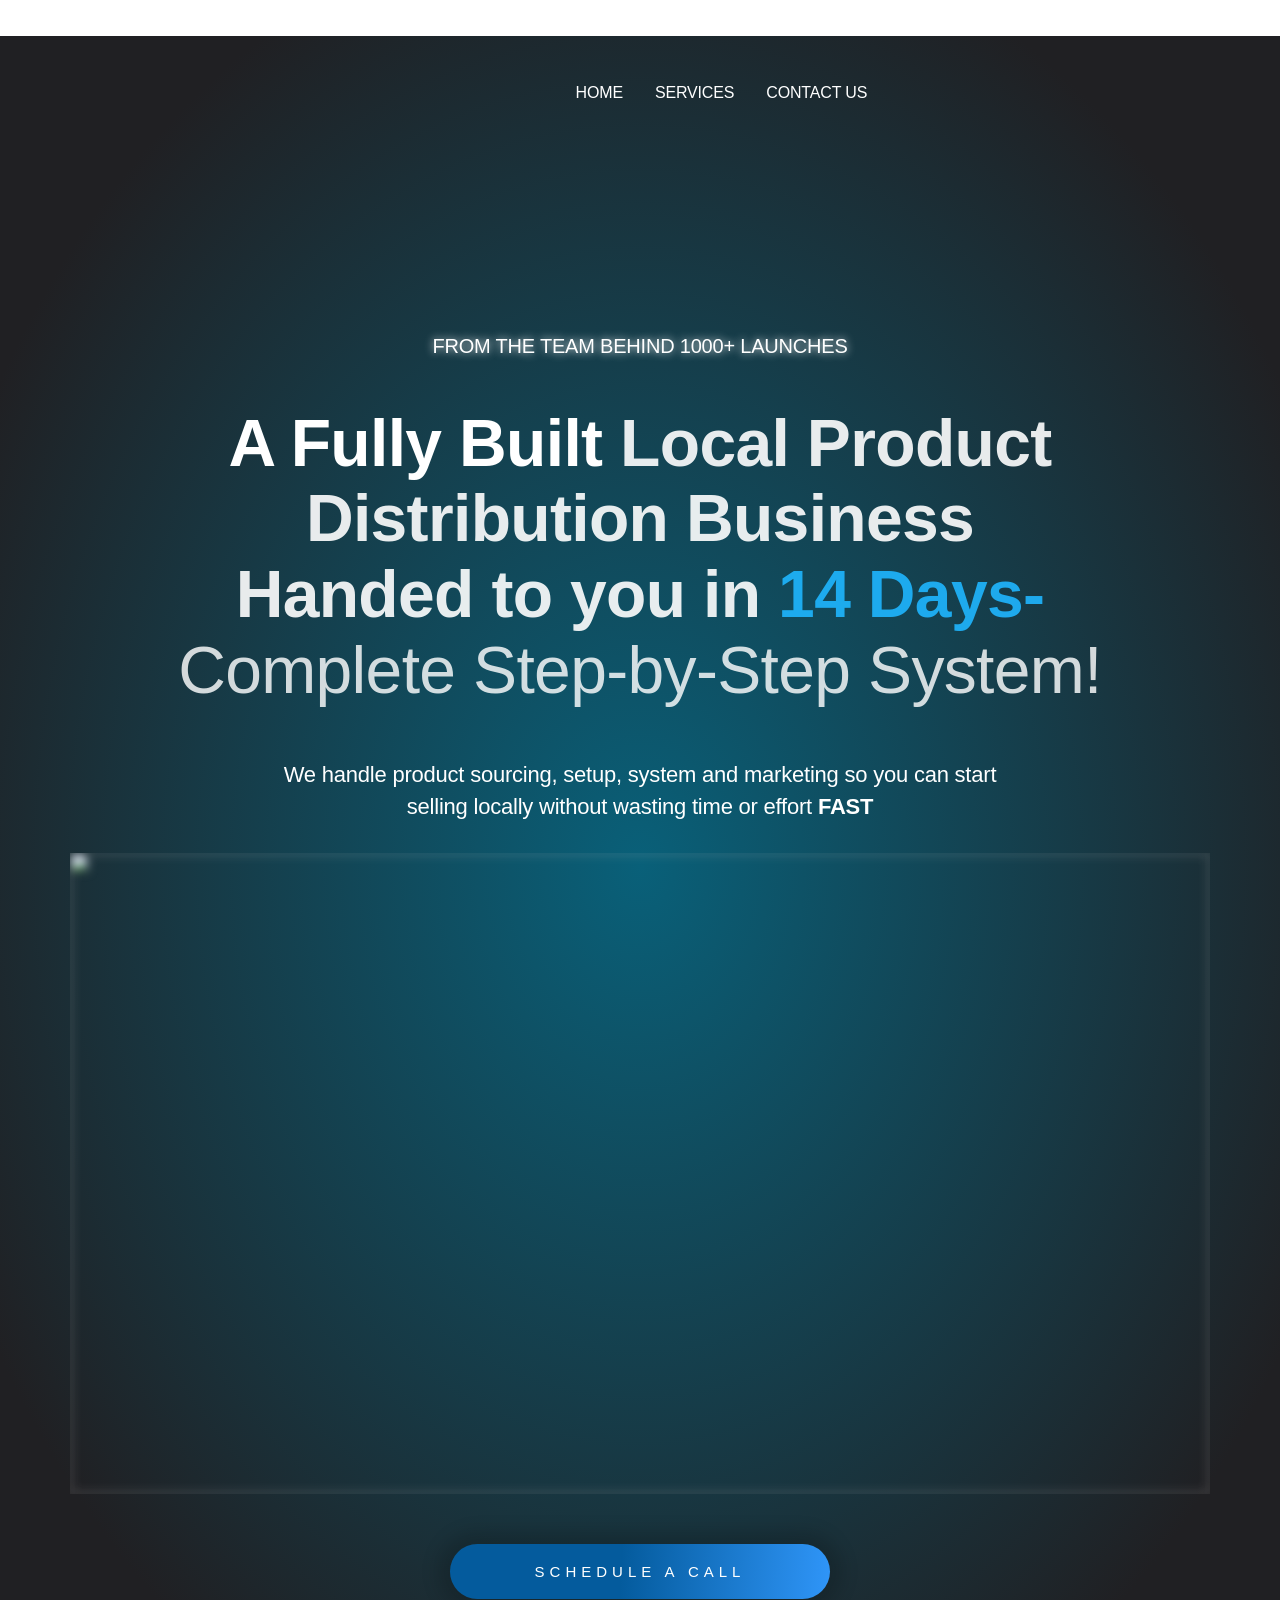
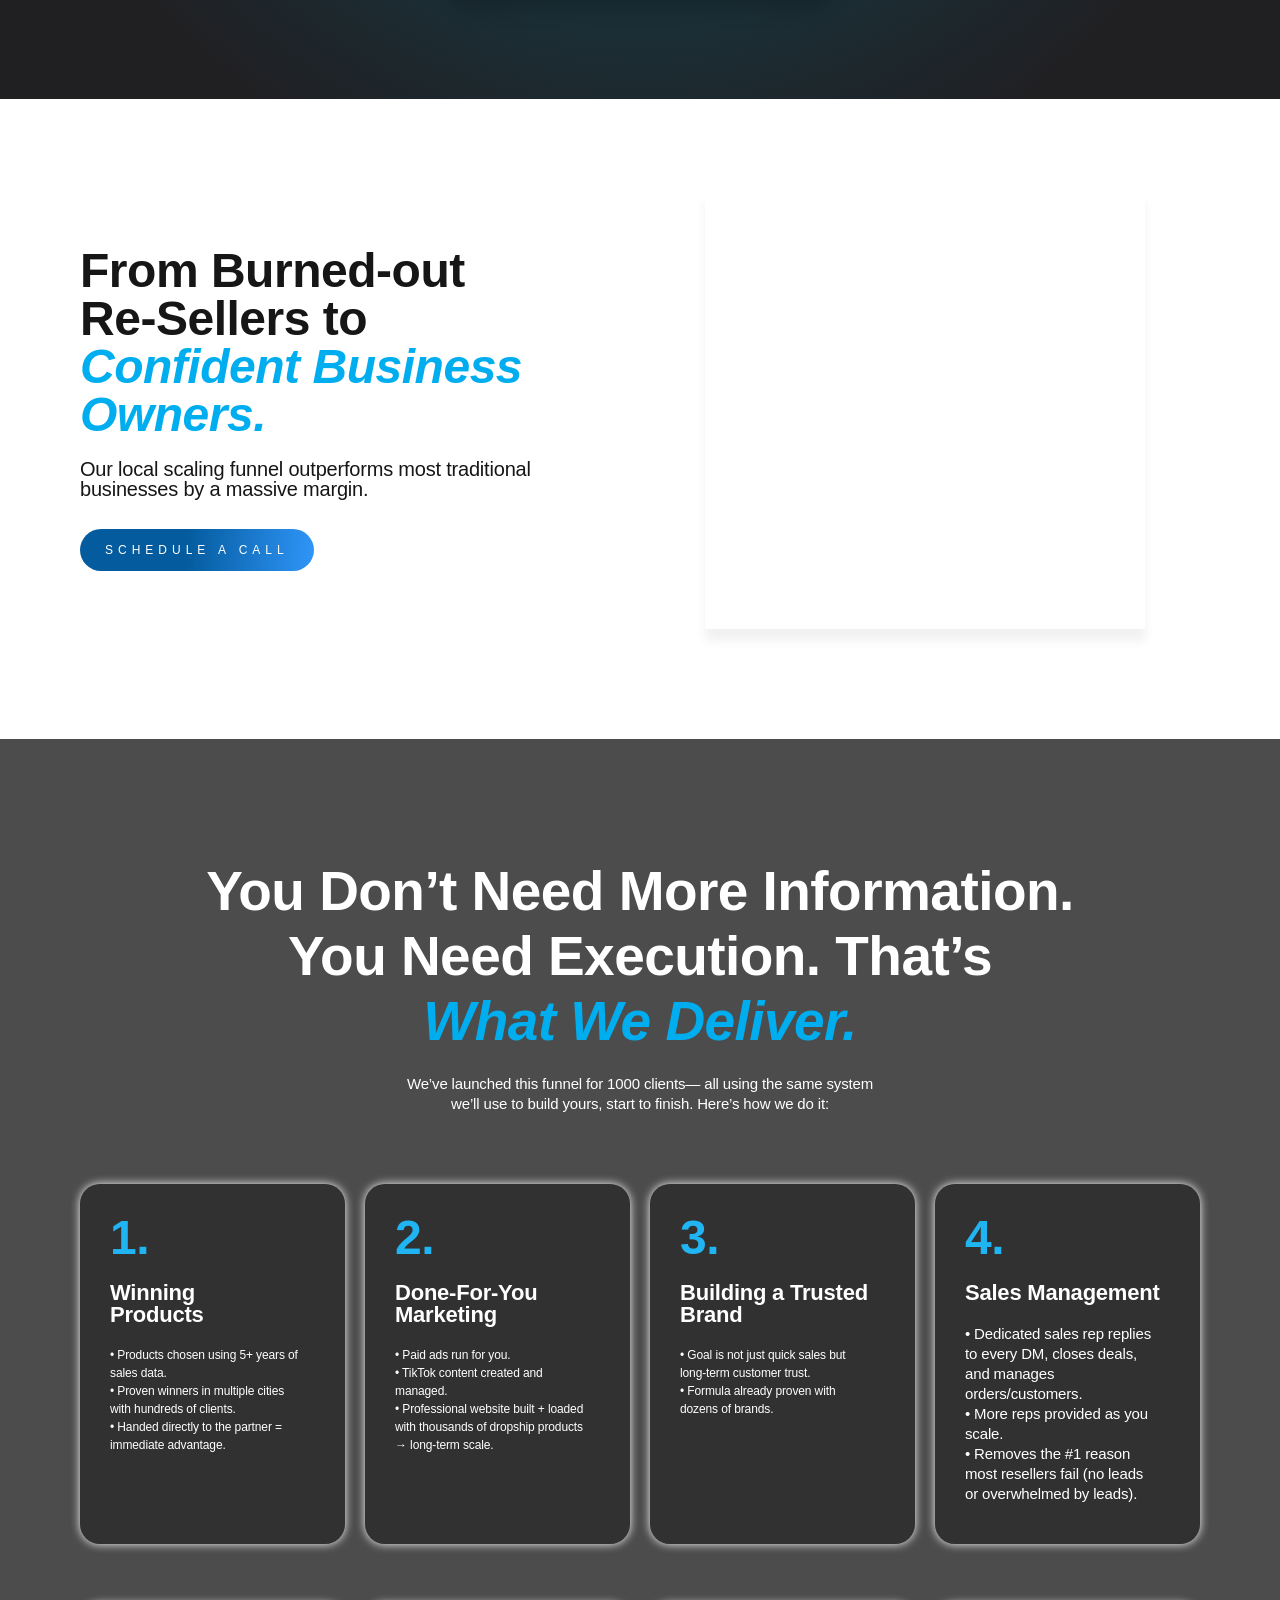
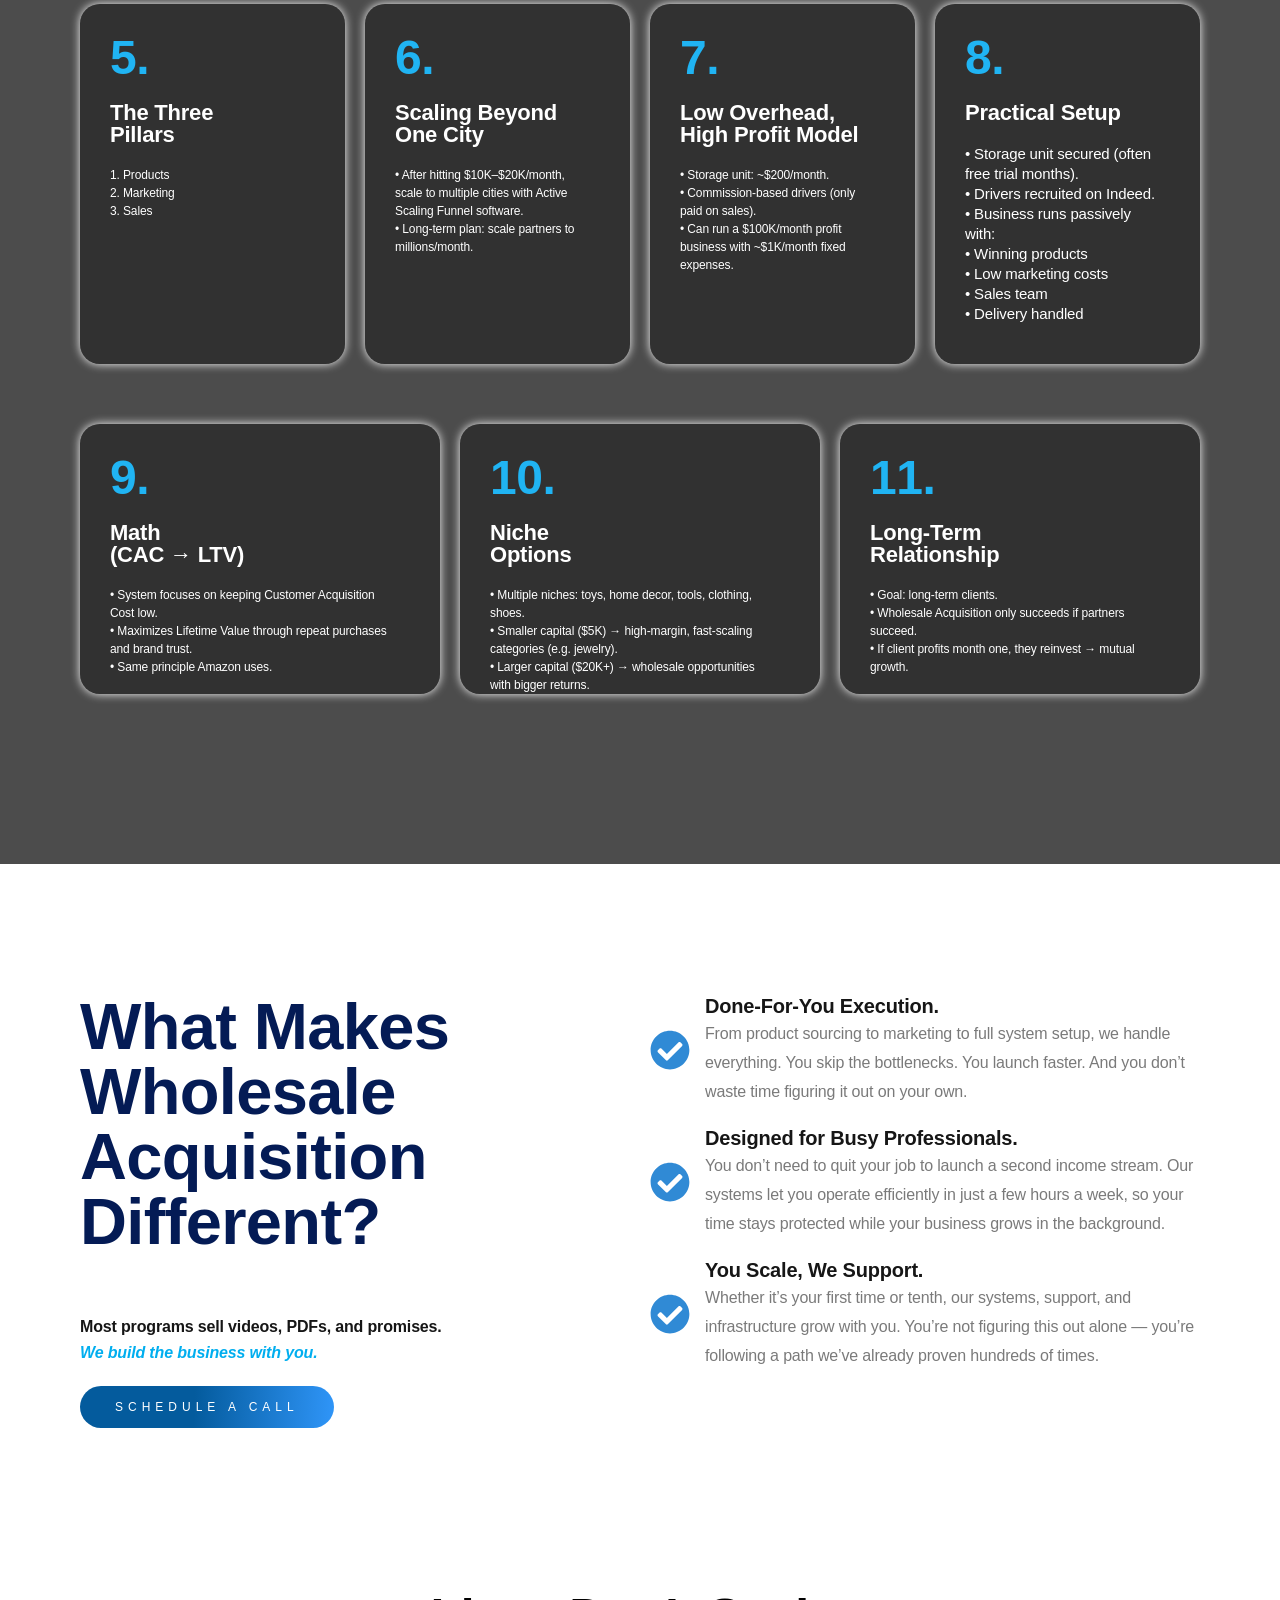
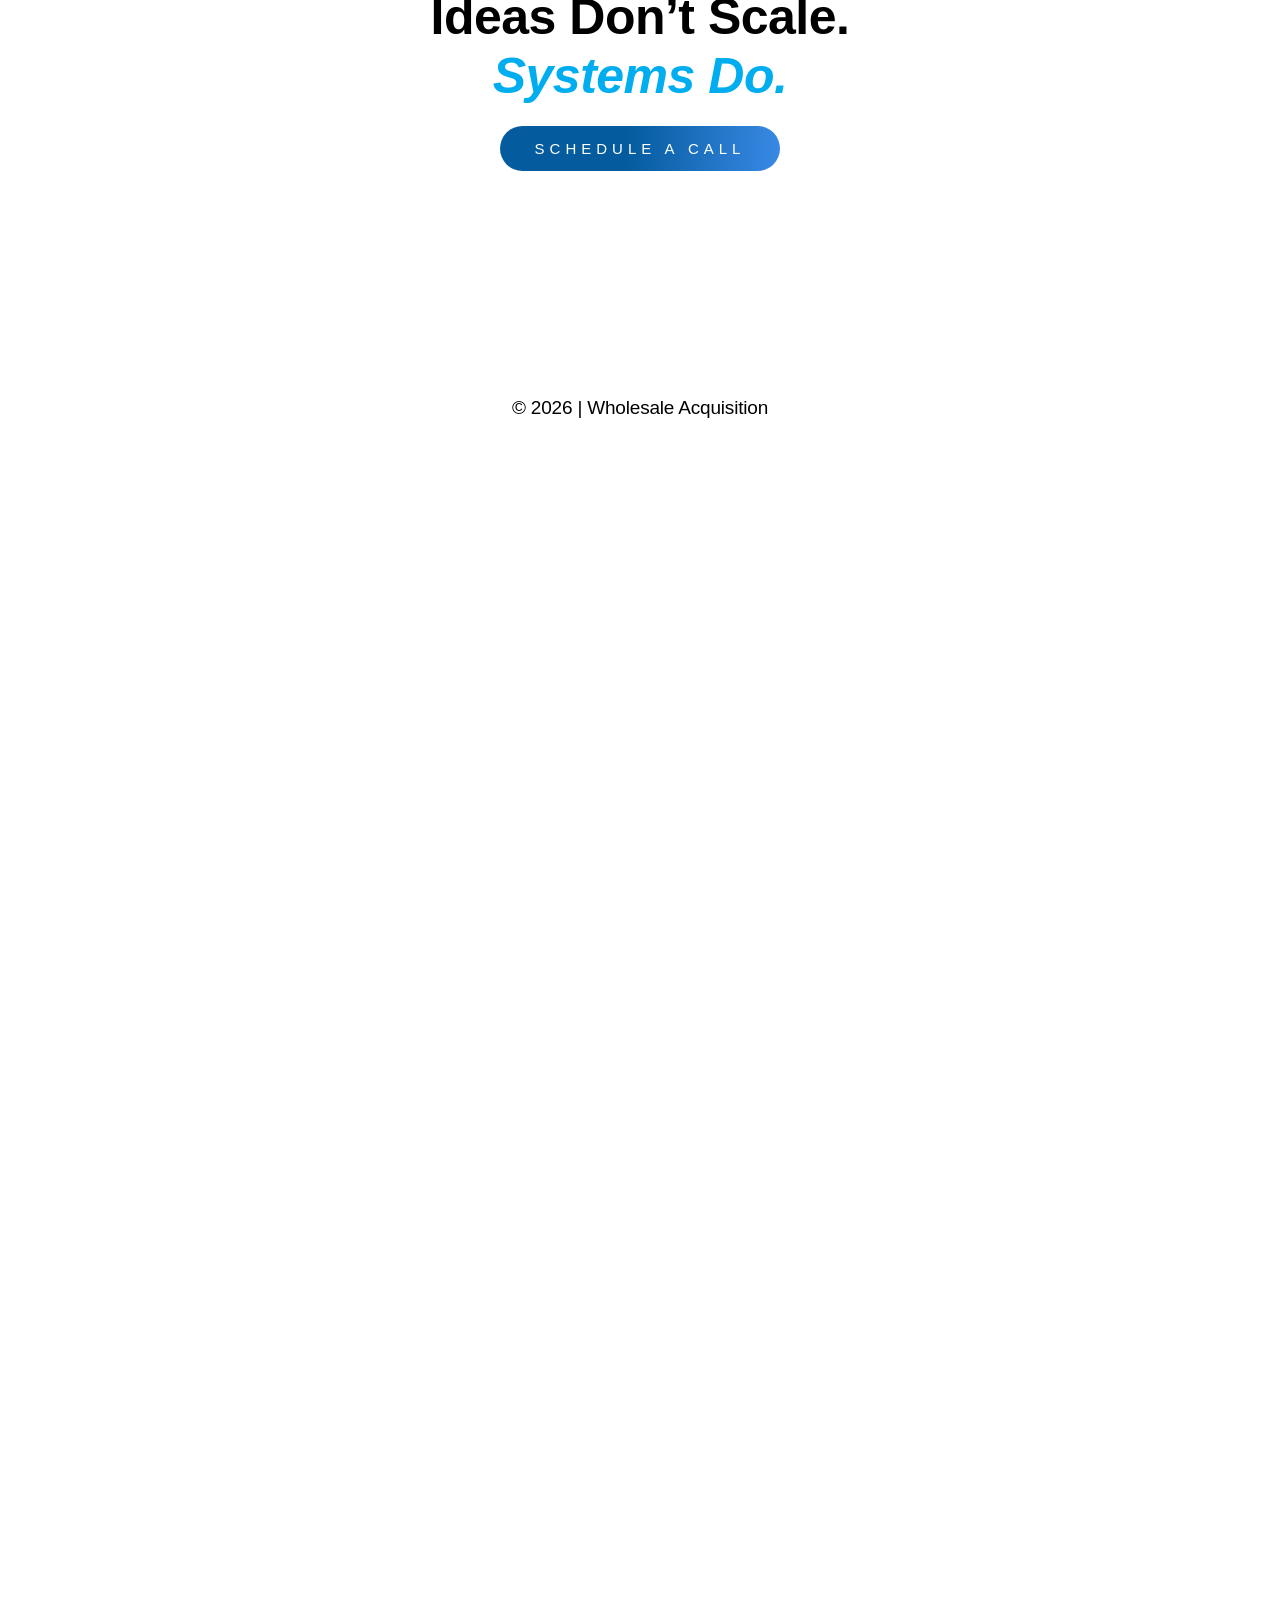
==== index.html @ 7e47aef6 "initial" ====
<html class="" lang="en-US" prefix="og: https://ogp.me/ns#">
 <head>
  <script async="" src="js/js" type="text/javascript">
  </script>
  <script async="" src="js/js" type="text/javascript">
  </script>
  <script class="w-json-ld" id="w-json-ld-wistia-wr8o5fkmx2-16" type="application/ld+json">
   {"@context":"http://schema.org/","@id":"https://fast.wistia.net/embed/iframe/wr8o5fkmx2","@type":"VideoObject","duration":"PT6M9S","name":"07 Reel - VSL Video - Azhan Khan - V2","thumbnailUrl":"https://embed-ssl.wistia.com/deliveries/835447537039ec68753603a59321e98e.jpg?image_crop_resized=720x1280","embedUrl":"https://fast.wistia.net/embed/iframe/wr8o5fkmx2","uploadDate":"2026-02-02T20:53:34.000Z","description":"a Wholesaleacquisition's first folder video","contentUrl":"https://embed-ssl.wistia.com/deliveries/329392a1a00d53a5ebae3e6c1cabeab610f0f85b.m3u8","transcript":"Most people when they get in business, they end up choosing the wrong game. Most traditional businesses don't work anymore. When your overhead is so high with rent, logistics, employees, utilities, it ends up leaving you with almost little or no profit. Now what is the option that beats all these traditional businesses consistently?\n\nIt is by selling inventory at massive discounts direct to customer locally where people already trust you. And so all you have to do is use social media like TikTok, Instagram, Facebook advertisements, and literally beat all of the competition near you. In this video, I'm gonna show you exactly how our clients and wholesale acquisition are making twenty, fifty, or even a hundred thousand dollars per month by selling on Facebook marketplace and by using effective local meta ad. My name is Thanh Khan, and I'm the co founder of Wholesale Acquisition.\n\nIn the past five years, we went from zero to a million dollars per month. Today, operate six different routes all across North America and supply hundreds of major retailers including Valley Village and also help thousands of clients use this exact local funnel. Now here's the difference. We don't teach theory.\n\nWe have millions of dollars invested in products sitting in our warehouses which are massively discounted up to ninety percent off retail price which you could find at Amazon or in Walmart. And proven marketing systems that have allowed us to scale so aggressively with every single one of our client. We've run this funnel hundreds of times and I'll tell you one thing, if you follow it step by step, it will end up working for you as well. Now let me walk you through the funnel.\n\nPart one is winning product. Every product business lives or dies by what you sell no matter where you sell it. So if you don't have products people already want at the right price, nothing else will matter. This is where wholesale acquisition comes into play.\n\nWe supply fully researched proven products across North America that already work, giving you instant man and massive margin. If you sell a TV, which is a thousand dollars in Walmart for only three hundred dollars, of course, you're going to make a sale. But now the question become, how many TVs can you sell a day, in a week, and in a month? There are two sourcing paths.\n\nFirst is China. This allows us to focus on winning products that we've already proven and bring in massive quantities. And second is retail liquidation. Massive companies like Walmart, Costco, Amazon, Vapor, and many other brands already liquidate their brand new Overstock for up to ninety percent off.\n\nWe don't have to import anything from China if we can literally get it locally. And since everything is sold locally, your margins will stay intact and you will sell for years to come. Part two is marketing which I've seen most people fail at. Once products are handled, the next step becomes marketing at a large scale.\n\nI've seen countless people with massive inventory and they barely make any sales and the reason for that is because they don't know how to use social media locally in twenty twenty six. They rely on random posts and the hope and they think they will scale, but that never ends up working. Our marketing system has three simple parts. Number one is brand positioning.\n\nWhen people buy even a fifty dollar product from you, they must know they can come back to you for more inventory later which grows your lifetime customer value. And this is why brand positioning is so important. You must have the proper content logo and a proper website. Number two is meta ads.\n\nWhen everything is already done, your products are at the right and your brand is positioned for scale, you need proper views locally targeted at the right audience. People who can meet you directly and buy from the same day they see the ads and conversion becomes extremely high. So to help you execute this properly, we handle everything from video scripting, ad filming, editing, and campaign structure so you can scale as soon as possible. Now one thing I'll mention is you're watching this video because these systems do work.\n\nNumber three is Facebook marketplace. Now this is my favorite even though meta ads do much much better and they scale much further and it's because it's completely free. Anyone can sell on Facebook marketplace but when you scale properly, every thing is absolute profit since you're not paying for any of the ads. It's absolutely free.\n\nNow to scale this, we use an AI powered system which posts hundred listings every single day automatically on your behalf. This creates constant inbound demand leaving you with a lot of sales. Part three is a sales team. This is one of the most important parts.\n\nA lot of people think they can do everything inside of a business, and that's simply not how you scale. When a hundred of messages start coming in, most people break. So to solve this issue, we use location arbitrage. We hire trained teams for the Philippines and Lebanon to handle everything professionally and answer messages as soon as they come in.\n\nThis is low cost, highly efficient, and fully automized for you. Part four, storage and logistics. You can start small from your garage or even to get a storage unit locally for like two hundred bucks a month. If you wanted to go really big, you can open a retail store.\n\nCustomers either pick up or they pay for delivery. Delivery is handled by commission based delivery drivers, and they only get paid when there is a sale. And this also keeps your overhead pressure extremely low. Now final recap in one go.\n\nHere's the entire system. You get massively discounted wholesale products from wholesale acquisition. You store them cheaply. Our team runs ads and marketplace automation generating hundreds leads per day.\n\nOur trained sales team filters buyers and sends you closed deals. All you do is hand over the product or let a delivery driver do it for you. And at this point, you can use this funnel locally and expand nationally. That's the system, that's the funnel, and that's how this works consistently, meeting all traditional businesses.\n\nAnd I'm gonna be honest with you, if you're watching this video, you have struggled. It has taken us years and years to perfect this funnel from step one to the last step. The only question is, do you wanna still play the wrong game or join wholesale acquisition and start scaling today? So if you're interested, book a call below with one of our coaches, and we'll help you build a personalized strategy for you depending on your goals and budget.\n\nAnd I hope to see you on the other side. Thank you so much.","hasPart":[{"@type":"Clip","endOffset":16,"name":"The Flaws of Traditional Business Models","startOffset":0,"url":"https://wholesaleacquisition.com/?wtime=0s"},{"@type":"Clip","endOffset":45,"name":"Introduction to Wholesale Acquisition Success","startOffset":16,"url":"https://wholesaleacquisition.com/?wtime=16s"},{"@type":"Clip","endOffset":62,"name":"Rapid Growth and Client Success Stories","startOffset":45,"url":"https://wholesaleacquisition.com/?wtime=45s"},{"@type":"Clip","endOffset":88,"name":"The Importance of Proven Products and Marketing Systems","startOffset":62,"url":"https://wholesaleacquisition.com/?wtime=62s"},{"@type":"Clip","endOffset":124,"name":"Identifying Winning Products","startOffset":88,"url":"https://wholesaleacquisition.com/?wtime=88s"},{"@type":"Clip","endOffset":142,"name":"Sourcing Strategies: China vs. Retail Liquidation","startOffset":124,"url":"https://wholesaleacquisition.com/?wtime=124s"},{"@type":"Clip","endOffset":163,"name":"Local Sales Advantages","startOffset":142,"url":"https://wholesaleacquisition.com/?wtime=142s"},{"@type":"Clip","endOffset":184,"name":"Marketing Challenges and Solutions","startOffset":163,"url":"https://wholesaleacquisition.com/?wtime=163s"},{"@type":"Clip","endOffset":202,"name":"Building Brand Positioning","startOffset":184,"url":"https://wholesaleacquisition.com/?wtime=184s"},{"@type":"Clip","endOffset":231,"name":"Effective Use of Meta Ads","startOffset":202,"url":"https://wholesaleacquisition.com/?wtime=202s"},{"@type":"Clip","endOffset":251,"name":"Leveraging Facebook Marketplace","startOffset":231,"url":"https://wholesaleacquisition.com/?wtime=231s"},{"@type":"Clip","endOffset":267,"name":"Automating Sales Listings with AI","startOffset":251,"url":"https://wholesaleacquisition.com/?wtime=251s"},{"@type":"Clip","endOffset":286,"name":"The Role of a Sales Team in Scaling","startOffset":267,"url":"https://wholesaleacquisition.com/?wtime=267s"},{"@type":"Clip","endOffset":300,"name":"Cost-Effective Customer Support Solutions","startOffset":286,"url":"https://wholesaleacquisition.com/?wtime=286s"},{"@type":"Clip","endOffset":314,"name":"Logistics and Delivery Management","startOffset":300,"url":"https://wholesaleacquisition.com/?wtime=300s"},{"@type":"Clip","endOffset":326,"name":"Recap of the Business Funnel","startOffset":314,"url":"https://wholesaleacquisition.com/?wtime=314s"},{"@type":"Clip","endOffset":342,"name":"Final Thoughts on Scaling Your Business","startOffset":326,"url":"https://wholesaleacquisition.com/?wtime=326s"},{"@type":"Clip","endOffset":365,"name":"Invitation to Join Wholesale Acquisition","startOffset":342,"url":"https://wholesaleacquisition.com/?wtime=342s"},{"@type":"Clip","endOffset":368,"name":"Closing Remarks and Next Steps","startOffset":365,"url":"https://wholesaleacquisition.com/?wtime=365s"}]}
  </script>
  <meta charset="utf-8"/>
  <meta content="width=device-width, initial-scale=1" name="viewport"/>
  <link href="https://gmpg.org/xfn/11" rel="profile"/>
  <link href="https://wholesaleacquisition.com/xmlrpc.php" rel="pingback"/>
  <!-- Google tag (gtag.js) consent mode dataLayer added by Site Kit -->
  <script async="" src="js/gtm.js">
  </script>
  <script async="" src="js/1228726718686893">
  </script>
  <script async="" src="js/openbridge3.js">
  </script>
  <script async="" src="js/fbevents.js">
  </script>
  <script async="" src="js/gtm.js">
  </script>
  <script id="google_gtagjs-js-consent-mode-data-layer" type="text/javascript">
   /* <![CDATA[ */
window.dataLayer = window.dataLayer || [];function gtag(){dataLayer.push(arguments);}
gtag('consent', 'default', {"ad_personalization":"denied","ad_storage":"denied","ad_user_data":"denied","analytics_storage":"denied","functionality_storage":"denied","security_storage":"denied","personalization_storage":"denied","region":["AT","BE","BG","CH","CY","CZ","DE","DK","EE","ES","FI","FR","GB","GR","HR","HU","IE","IS","IT","LI","LT","LU","LV","MT","NL","NO","PL","PT","RO","SE","SI","SK"],"wait_for_update":500});
window._googlesitekitConsentCategoryMap = {"statistics":["analytics_storage"],"marketing":["ad_storage","ad_user_data","ad_personalization"],"functional":["functionality_storage","security_storage"],"preferences":["personalization_storage"]};
window._googlesitekitConsents = {"ad_personalization":"denied","ad_storage":"denied","ad_user_data":"denied","analytics_storage":"denied","functionality_storage":"denied","security_storage":"denied","personalization_storage":"denied","region":["AT","BE","BG","CH","CY","CZ","DE","DK","EE","ES","FI","FR","GB","GR","HR","HU","IE","IS","IT","LI","LT","LU","LV","MT","NL","NO","PL","PT","RO","SE","SI","SK"],"wait_for_update":500};
/* ]]> */
  </script>
  <!-- End Google tag (gtag.js) consent mode dataLayer added by Site Kit -->
  <!-- Search Engine Optimization by Rank Math - https://rankmath.com/ -->
  <title>
   HOME -
  </title>
  <meta content="FROM THE TEAM BEHIND 1000+ LAUNCHES A Fully Built Local Product Distribution Business Handed to you in 14 Days- Complete Step-by-Step System! We handle" name="description"/>
  <meta content="index, follow, max-snippet:-1, max-video-preview:-1, max-image-preview:large" name="robots"/>
  <link href="https://wholesaleacquisition.com/" rel="canonical"/>
  <meta content="en_US" property="og:locale"/>
  <meta content="website" property="og:type"/>
  <meta content="HOME -" property="og:title"/>
  <meta content="FROM THE TEAM BEHIND 1000+ LAUNCHES A Fully Built Local Product Distribution Business Handed to you in 14 Days- Complete Step-by-Step System! We handle" property="og:description"/>
  <meta content="https://wholesaleacquisition.com/" property="og:url"/>
  <meta content="Wholesale Acquisition" property="og:site_name"/>
  <meta content="2026-02-03T23:13:24+00:00" property="og:updated_time"/>
  <meta content="https://wholesaleacquisition.com/wp-content/uploads/2026/01/Azhan-Khan-Wholesale-Acquisition-Logo-e1769764097672.png" property="og:image"/>
  <meta content="https://wholesaleacquisition.com/wp-content/uploads/2026/01/Azhan-Khan-Wholesale-Acquisition-Logo-e1769764097672.png" property="og:image:secure_url"/>
  <meta content="1000" property="og:image:width"/>
  <meta content="425" property="og:image:height"/>
  <meta content="Wholesale Acquisition Business" property="og:image:alt"/>
  <meta content="image/png" property="og:image:type"/>
  <meta content="2026-01-24T23:57:16+00:00" property="article:published_time"/>
  <meta content="2026-02-03T23:13:24+00:00" property="article:modified_time"/>
  <meta content="summary_large_image" name="twitter:card"/>
  <meta content="HOME -" name="twitter:title"/>
  <meta content="FROM THE TEAM BEHIND 1000+ LAUNCHES A Fully Built Local Product Distribution Business Handed to you in 14 Days- Complete Step-by-Step System! We handle" name="twitter:description"/>
  <meta content="https://wholesaleacquisition.com/wp-content/uploads/2026/01/Azhan-Khan-Wholesale-Acquisition-Logo-e1769764097672.png" name="twitter:image"/>
  <meta content="Written by" name="twitter:label1"/>
  <meta content="sadoonkhan1@gmail.com" name="twitter:data1"/>
  <meta content="Time to read" name="twitter:label2"/>
  <meta content="2 minutes" name="twitter:data2"/>
  <script class="rank-math-schema" type="application/ld+json">
   {"@context":"https://schema.org","@graph":[{"@type":"Organization","@id":"https://wholesaleacquisition.com/#organization","name":"Wholesale Acquisition","url":"https://wholesaleacquisition.com","logo":{"@type":"ImageObject","@id":"https://wholesaleacquisition.com/#logo","url":"https://wholesaleacquisition.com/wp-content/uploads/2026/01/Azhan-Khan-Wholesale-Acquisition-Logo-e1769764097672.png","contentUrl":"https://wholesaleacquisition.com/wp-content/uploads/2026/01/Azhan-Khan-Wholesale-Acquisition-Logo-e1769764097672.png","caption":"Wholesale Acquisition","inLanguage":"en-US","width":"1000","height":"425"}},{"@type":"WebSite","@id":"https://wholesaleacquisition.com/#website","url":"https://wholesaleacquisition.com","name":"Wholesale Acquisition","alternateName":"Wholesale Acquisition Marketplace","publisher":{"@id":"https://wholesaleacquisition.com/#organization"},"inLanguage":"en-US","potentialAction":{"@type":"SearchAction","target":"https://wholesaleacquisition.com/?s={search_term_string}","query-input":"required name=search_term_string"}},{"@type":"ImageObject","@id":"https://wholesaleacquisition.com/wp-content/uploads/2026/01/sclew.webp","url":"https://wholesaleacquisition.com/wp-content/uploads/2026/01/sclew.webp","width":"200","height":"200","inLanguage":"en-US"},{"@type":"WebPage","@id":"https://wholesaleacquisition.com/#webpage","url":"https://wholesaleacquisition.com/","name":"HOME -","datePublished":"2026-01-24T23:57:16+00:00","dateModified":"2026-02-03T23:13:24+00:00","about":{"@id":"https://wholesaleacquisition.com/#organization"},"isPartOf":{"@id":"https://wholesaleacquisition.com/#website"},"primaryImageOfPage":{"@id":"https://wholesaleacquisition.com/wp-content/uploads/2026/01/sclew.webp"},"inLanguage":"en-US"},{"@type":"Person","@id":"https://wholesaleacquisition.com/author/sadoonkhan1gmail-com/","name":"sadoonkhan1@gmail.com","url":"https://wholesaleacquisition.com/author/sadoonkhan1gmail-com/","image":{"@type":"ImageObject","@id":"https://secure.gravatar.com/avatar/b15189b5673b753f4d268f174b3ef60011fb7ae7620156fc6030ccb4bdd764eb?s=96&amp;d=mm&amp;r=g","url":"https://secure.gravatar.com/avatar/b15189b5673b753f4d268f174b3ef60011fb7ae7620156fc6030ccb4bdd764eb?s=96&amp;d=mm&amp;r=g","caption":"sadoonkhan1@gmail.com","inLanguage":"en-US"},"sameAs":["https://wholesaleacquisition.com"],"worksFor":{"@id":"https://wholesaleacquisition.com/#organization"}},{"@type":"Article","headline":"HOME -","keywords":"Wholesale Acquisition Business","datePublished":"2026-01-24T23:57:16+00:00","dateModified":"2026-02-03T23:13:24+00:00","author":{"@id":"https://wholesaleacquisition.com/author/sadoonkhan1gmail-com/","name":"sadoonkhan1@gmail.com"},"publisher":{"@id":"https://wholesaleacquisition.com/#organization"},"description":"FROM THE TEAM BEHIND 1000+ LAUNCHES A Fully Built Local Product Distribution Business Handed to you in 14 Days- Complete Step-by-Step System! We handle","name":"HOME -","@id":"https://wholesaleacquisition.com/#richSnippet","isPartOf":{"@id":"https://wholesaleacquisition.com/#webpage"},"image":{"@id":"https://wholesaleacquisition.com/wp-content/uploads/2026/01/sclew.webp"},"inLanguage":"en-US","mainEntityOfPage":{"@id":"https://wholesaleacquisition.com/#webpage"}}]}
  </script>
  <!-- /Rank Math WordPress SEO plugin -->
  <link href="//www.googletagmanager.com" rel="dns-prefetch"/>
  <link href="https://wholesaleacquisition.com/feed/" rel="alternate" title=" » Feed" type="application/rss+xml"/>
  <link href="https://wholesaleacquisition.com/comments/feed/" rel="alternate" title=" » Comments Feed" type="application/rss+xml"/>
  <link crossorigin="" href="https://fonts.gstatic.com/" rel="preconnect"/>
  <link crossorigin="" href="https://fonts.googleapis.com/" rel="preconnect"/>
  <link href="https://wholesaleacquisition.com/wp-json/oembed/1.0/embed?url=https%3A%2F%2Fwholesaleacquisition.com%2F" rel="alternate" title="oEmbed (JSON)" type="application/json+oembed"/>
  <link href="https://wholesaleacquisition.com/wp-json/oembed/1.0/embed?url=https%3A%2F%2Fwholesaleacquisition.com%2F&amp;format=xml" rel="alternate" title="oEmbed (XML)" type="text/xml+oembed"/>
  <style id="wp-img-auto-sizes-contain-inline-css" type="text/css">
   img:is([sizes=auto i],[sizes^="auto," i]){contain-intrinsic-size:3000px 1500px}
/*# sourceURL=wp-img-auto-sizes-contain-inline-css */
  </style>
  <link href="css/chart.min.css" id="pixfort-chart-style-css" media="all" rel="stylesheet" type="text/css"/>
  <link href="css/circles.min.css" id="pixfort-circles-style-css" media="all" rel="stylesheet" type="text/css"/>
  <link href="css/fancy-mockup.min.css" id="pixfort-fancy-mockup-style-css" media="all" rel="stylesheet" type="text/css"/>
  <link href="css/levels.min.css" id="pixfort-levels-style-css" media="all" rel="stylesheet" type="text/css"/>
  <link href="css/map.min.css" id="pixfort-map-style-css" media="all" rel="stylesheet" type="text/css"/>
  <link href="css/marquee.min.css" id="pixfort-marquee-style-css" media="all" rel="stylesheet" type="text/css"/>
  <link href="css/carousel.min.css" id="pixfort-carousel-style-css" media="all" rel="stylesheet" type="text/css"/>
  <link href="css/story.min.css" id="pixfort-story-style-css" media="all" rel="stylesheet" type="text/css"/>
  <link href="css/video.min.css" id="pixfort-video-style-css" media="all" rel="stylesheet" type="text/css"/>
  <style id="wp-emoji-styles-inline-css" type="text/css">
   img.wp-smiley, img.emoji {
		display: inline !important;
		border: none !important;
		box-shadow: none !important;
		height: 1em !important;
		width: 1em !important;
		margin: 0 0.07em !important;
		vertical-align: -0.1em !important;
		background: none !important;
		padding: 0 !important;
	}
/*# sourceURL=wp-emoji-styles-inline-css */
  </style>
  <style id="global-styles-inline-css" type="text/css">
   :root{--wp--preset--aspect-ratio--square: 1;--wp--preset--aspect-ratio--4-3: 4/3;--wp--preset--aspect-ratio--3-4: 3/4;--wp--preset--aspect-ratio--3-2: 3/2;--wp--preset--aspect-ratio--2-3: 2/3;--wp--preset--aspect-ratio--16-9: 16/9;--wp--preset--aspect-ratio--9-16: 9/16;--wp--preset--color--black: #000000;--wp--preset--color--cyan-bluish-gray: #abb8c3;--wp--preset--color--white: #ffffff;--wp--preset--color--pale-pink: #f78da7;--wp--preset--color--vivid-red: #cf2e2e;--wp--preset--color--luminous-vivid-orange: #ff6900;--wp--preset--color--luminous-vivid-amber: #fcb900;--wp--preset--color--light-green-cyan: #7bdcb5;--wp--preset--color--vivid-green-cyan: #00d084;--wp--preset--color--pale-cyan-blue: #8ed1fc;--wp--preset--color--vivid-cyan-blue: #0693e3;--wp--preset--color--vivid-purple: #9b51e0;--wp--preset--gradient--vivid-cyan-blue-to-vivid-purple: linear-gradient(135deg,rgb(6,147,227) 0%,rgb(155,81,224) 100%);--wp--preset--gradient--light-green-cyan-to-vivid-green-cyan: linear-gradient(135deg,rgb(122,220,180) 0%,rgb(0,208,130) 100%);--wp--preset--gradient--luminous-vivid-amber-to-luminous-vivid-orange: linear-gradient(135deg,rgb(252,185,0) 0%,rgb(255,105,0) 100%);--wp--preset--gradient--luminous-vivid-orange-to-vivid-red: linear-gradient(135deg,rgb(255,105,0) 0%,rgb(207,46,46) 100%);--wp--preset--gradient--very-light-gray-to-cyan-bluish-gray: linear-gradient(135deg,rgb(238,238,238) 0%,rgb(169,184,195) 100%);--wp--preset--gradient--cool-to-warm-spectrum: linear-gradient(135deg,rgb(74,234,220) 0%,rgb(151,120,209) 20%,rgb(207,42,186) 40%,rgb(238,44,130) 60%,rgb(251,105,98) 80%,rgb(254,248,76) 100%);--wp--preset--gradient--blush-light-purple: linear-gradient(135deg,rgb(255,206,236) 0%,rgb(152,150,240) 100%);--wp--preset--gradient--blush-bordeaux: linear-gradient(135deg,rgb(254,205,165) 0%,rgb(254,45,45) 50%,rgb(107,0,62) 100%);--wp--preset--gradient--luminous-dusk: linear-gradient(135deg,rgb(255,203,112) 0%,rgb(199,81,192) 50%,rgb(65,88,208) 100%);--wp--preset--gradient--pale-ocean: linear-gradient(135deg,rgb(255,245,203) 0%,rgb(182,227,212) 50%,rgb(51,167,181) 100%);--wp--preset--gradient--electric-grass: linear-gradient(135deg,rgb(202,248,128) 0%,rgb(113,206,126) 100%);--wp--preset--gradient--midnight: linear-gradient(135deg,rgb(2,3,129) 0%,rgb(40,116,252) 100%);--wp--preset--font-size--small: 13px;--wp--preset--font-size--medium: 20px;--wp--preset--font-size--large: 36px;--wp--preset--font-size--x-large: 42px;--wp--preset--spacing--20: 0.44rem;--wp--preset--spacing--30: 0.67rem;--wp--preset--spacing--40: 1rem;--wp--preset--spacing--50: 1.5rem;--wp--preset--spacing--60: 2.25rem;--wp--preset--spacing--70: 3.38rem;--wp--preset--spacing--80: 5.06rem;--wp--preset--shadow--natural: 6px 6px 9px rgba(0, 0, 0, 0.2);--wp--preset--shadow--deep: 12px 12px 50px rgba(0, 0, 0, 0.4);--wp--preset--shadow--sharp: 6px 6px 0px rgba(0, 0, 0, 0.2);--wp--preset--shadow--outlined: 6px 6px 0px -3px rgb(255, 255, 255), 6px 6px rgb(0, 0, 0);--wp--preset--shadow--crisp: 6px 6px 0px rgb(0, 0, 0);}:root { --wp--style--global--content-size: 650px;--wp--style--global--wide-size: 1000px; }:where(body) { margin: 0; }.wp-site-blocks > .alignleft { float: left; margin-right: 2em; }.wp-site-blocks > .alignright { float: right; margin-left: 2em; }.wp-site-blocks > .aligncenter { justify-content: center; margin-left: auto; margin-right: auto; }:where(.is-layout-flex){gap: 0.5em;}:where(.is-layout-grid){gap: 0.5em;}.is-layout-flow > .alignleft{float: left;margin-inline-start: 0;margin-inline-end: 2em;}.is-layout-flow > .alignright{float: right;margin-inline-start: 2em;margin-inline-end: 0;}.is-layout-flow > .aligncenter{margin-left: auto !important;margin-right: auto !important;}.is-layout-constrained > .alignleft{float: left;margin-inline-start: 0;margin-inline-end: 2em;}.is-layout-constrained > .alignright{float: right;margin-inline-start: 2em;margin-inline-end: 0;}.is-layout-constrained > .aligncenter{margin-left: auto !important;margin-right: auto !important;}.is-layout-constrained > :where(:not(.alignleft):not(.alignright):not(.alignfull)){max-width: var(--wp--style--global--content-size);margin-left: auto !important;margin-right: auto !important;}.is-layout-constrained > .alignwide{max-width: var(--wp--style--global--wide-size);}body .is-layout-flex{display: flex;}.is-layout-flex{flex-wrap: wrap;align-items: center;}.is-layout-flex > :is(*, div){margin: 0;}body .is-layout-grid{display: grid;}.is-layout-grid > :is(*, div){margin: 0;}body{padding-top: 0px;padding-right: 0px;padding-bottom: 0px;padding-left: 0px;}a:where(:not(.wp-element-button)){text-decoration: underline;}:root :where(.wp-element-button, .wp-block-button__link){background-color: #32373c;border-width: 0;color: #fff;font-family: inherit;font-size: inherit;font-style: inherit;font-weight: inherit;letter-spacing: inherit;line-height: inherit;padding-top: calc(0.667em + 2px);padding-right: calc(1.333em + 2px);padding-bottom: calc(0.667em + 2px);padding-left: calc(1.333em + 2px);text-decoration: none;text-transform: inherit;}.has-black-color{color: var(--wp--preset--color--black) !important;}.has-cyan-bluish-gray-color{color: var(--wp--preset--color--cyan-bluish-gray) !important;}.has-white-color{color: var(--wp--preset--color--white) !important;}.has-pale-pink-color{color: var(--wp--preset--color--pale-pink) !important;}.has-vivid-red-color{color: var(--wp--preset--color--vivid-red) !important;}.has-luminous-vivid-orange-color{color: var(--wp--preset--color--luminous-vivid-orange) !important;}.has-luminous-vivid-amber-color{color: var(--wp--preset--color--luminous-vivid-amber) !important;}.has-light-green-cyan-color{color: var(--wp--preset--color--light-green-cyan) !important;}.has-vivid-green-cyan-color{color: var(--wp--preset--color--vivid-green-cyan) !important;}.has-pale-cyan-blue-color{color: var(--wp--preset--color--pale-cyan-blue) !important;}.has-vivid-cyan-blue-color{color: var(--wp--preset--color--vivid-cyan-blue) !important;}.has-vivid-purple-color{color: var(--wp--preset--color--vivid-purple) !important;}.has-black-background-color{background-color: var(--wp--preset--color--black) !important;}.has-cyan-bluish-gray-background-color{background-color: var(--wp--preset--color--cyan-bluish-gray) !important;}.has-white-background-color{background-color: var(--wp--preset--color--white) !important;}.has-pale-pink-background-color{background-color: var(--wp--preset--color--pale-pink) !important;}.has-vivid-red-background-color{background-color: var(--wp--preset--color--vivid-red) !important;}.has-luminous-vivid-orange-background-color{background-color: var(--wp--preset--color--luminous-vivid-orange) !important;}.has-luminous-vivid-amber-background-color{background-color: var(--wp--preset--color--luminous-vivid-amber) !important;}.has-light-green-cyan-background-color{background-color: var(--wp--preset--color--light-green-cyan) !important;}.has-vivid-green-cyan-background-color{background-color: var(--wp--preset--color--vivid-green-cyan) !important;}.has-pale-cyan-blue-background-color{background-color: var(--wp--preset--color--pale-cyan-blue) !important;}.has-vivid-cyan-blue-background-color{background-color: var(--wp--preset--color--vivid-cyan-blue) !important;}.has-vivid-purple-background-color{background-color: var(--wp--preset--color--vivid-purple) !important;}.has-black-border-color{border-color: var(--wp--preset--color--black) !important;}.has-cyan-bluish-gray-border-color{border-color: var(--wp--preset--color--cyan-bluish-gray) !important;}.has-white-border-color{border-color: var(--wp--preset--color--white) !important;}.has-pale-pink-border-color{border-color: var(--wp--preset--color--pale-pink) !important;}.has-vivid-red-border-color{border-color: var(--wp--preset--color--vivid-red) !important;}.has-luminous-vivid-orange-border-color{border-color: var(--wp--preset--color--luminous-vivid-orange) !important;}.has-luminous-vivid-amber-border-color{border-color: var(--wp--preset--color--luminous-vivid-amber) !important;}.has-light-green-cyan-border-color{border-color: var(--wp--preset--color--light-green-cyan) !important;}.has-vivid-green-cyan-border-color{border-color: var(--wp--preset--color--vivid-green-cyan) !important;}.has-pale-cyan-blue-border-color{border-color: var(--wp--preset--color--pale-cyan-blue) !important;}.has-vivid-cyan-blue-border-color{border-color: var(--wp--preset--color--vivid-cyan-blue) !important;}.has-vivid-purple-border-color{border-color: var(--wp--preset--color--vivid-purple) !important;}.has-vivid-cyan-blue-to-vivid-purple-gradient-background{background: var(--wp--preset--gradient--vivid-cyan-blue-to-vivid-purple) !important;}.has-light-green-cyan-to-vivid-green-cyan-gradient-background{background: var(--wp--preset--gradient--light-green-cyan-to-vivid-green-cyan) !important;}.has-luminous-vivid-amber-to-luminous-vivid-orange-gradient-background{background: var(--wp--preset--gradient--luminous-vivid-amber-to-luminous-vivid-orange) !important;}.has-luminous-vivid-orange-to-vivid-red-gradient-background{background: var(--wp--preset--gradient--luminous-vivid-orange-to-vivid-red) !important;}.has-very-light-gray-to-cyan-bluish-gray-gradient-background{background: var(--wp--preset--gradient--very-light-gray-to-cyan-bluish-gray) !important;}.has-cool-to-warm-spectrum-gradient-background{background: var(--wp--preset--gradient--cool-to-warm-spectrum) !important;}.has-blush-light-purple-gradient-background{background: var(--wp--preset--gradient--blush-light-purple) !important;}.has-blush-bordeaux-gradient-background{background: var(--wp--preset--gradient--blush-bordeaux) !important;}.has-luminous-dusk-gradient-background{background: var(--wp--preset--gradient--luminous-dusk) !important;}.has-pale-ocean-gradient-background{background: var(--wp--preset--gradient--pale-ocean) !important;}.has-electric-grass-gradient-background{background: var(--wp--preset--gradient--electric-grass) !important;}.has-midnight-gradient-background{background: var(--wp--preset--gradient--midnight) !important;}.has-small-font-size{font-size: var(--wp--preset--font-size--small) !important;}.has-medium-font-size{font-size: var(--wp--preset--font-size--medium) !important;}.has-large-font-size{font-size: var(--wp--preset--font-size--large) !important;}.has-x-large-font-size{font-size: var(--wp--preset--font-size--x-large) !important;}
:where(.wp-block-post-template.is-layout-flex){gap: 1.25em;}:where(.wp-block-post-template.is-layout-grid){gap: 1.25em;}
:where(.wp-block-term-template.is-layout-flex){gap: 1.25em;}:where(.wp-block-term-template.is-layout-grid){gap: 1.25em;}
:where(.wp-block-columns.is-layout-flex){gap: 2em;}:where(.wp-block-columns.is-layout-grid){gap: 2em;}
:root :where(.wp-block-pullquote){font-size: 1.5em;line-height: 1.6;}
/*# sourceURL=global-styles-inline-css */
  </style>
  <link href="css/subscription.css" id="hostinger-reach-subscription-block-css" media="all" rel="stylesheet" type="text/css"/>
  <style id="pix-intro-handle-inline-css" type="text/css">
   body:not(.render) .pix-overlay-item {
		 opacity: 0 !important;
	 }
	 body:not(.pix-loaded) .pix-wpml-header-btn {
		 opacity: 0;
	 }
		 html:not(.render) {
			 background: #FFFFFF  !important;
		 }
 		 .pix-page-loading-bg:after {
 			 content: " ";
 			 position: fixed;
 			 top: 0;
 			 left: 0;
 			 width: 100vw;
 			 height: 100vh;
 			 display: block;
 			 background: #FFFFFF !important;
 			 pointer-events: none;
			 transform-style: flat;
 			 transform: scaleX(1);
 			 transition: transform .3s cubic-bezier(.27,.76,.38,.87);
 			 transform-origin: right center;
 			 z-index: 99999999999999999999;
 		 }
 		 body.render .pix-page-loading-bg:after {
 			 transform: scaleX(0);
 			 transform-origin: left center;
 		 }
/*# sourceURL=pix-intro-handle-inline-css */
  </style>
  <link href="css/bootstrap.min.css" id="pixfort-bootstrap-css" media="all" rel="stylesheet" type="text/css"/>
  <link href="css/frontend.min.css" id="elementor-frontend-css" media="all" rel="stylesheet" type="text/css"/>
  <link href="css/widget-image.min.css" id="widget-image-css" media="all" rel="stylesheet" type="text/css"/>
  <link href="css/e-animation-shrink.min.css" id="e-animation-shrink-css" media="all" rel="stylesheet" type="text/css"/>
  <link href="css/widget-nav-menu.min.css" id="widget-nav-menu-css" media="all" rel="stylesheet" type="text/css"/>
  <link href="css/post-6.css" id="elementor-post-6-css" media="all" rel="stylesheet" type="text/css"/>
  <link href="css/fadeInUp.min.css" id="e-animation-fadeInUp-css" media="all" rel="stylesheet" type="text/css"/>
  <link href="css/widget-heading.min.css" id="widget-heading-css" media="all" rel="stylesheet" type="text/css"/>
  <link href="css/widget-icon-box.min.css" id="widget-icon-box-css" media="all" rel="stylesheet" type="text/css"/>
  <link href="css/post-8.css" id="elementor-post-8-css" media="all" rel="stylesheet" type="text/css"/>
  <link href="css/post-973.css" id="elementor-post-973-css" media="all" rel="stylesheet" type="text/css"/>
  <link href="css/flickity.min.css" id="pix-flickity-style-css" media="all" rel="stylesheet" type="text/css"/>
  <link href="css/style.min.css" id="essentials-pixicon-font-css" media="all" rel="stylesheet" type="text/css"/>
  <link href="css/bootstrap-select.min.css" id="essentials-select-css-css" media="all" rel="stylesheet" type="text/css"/>
  <link href="css/pix-essentials-style-2.css" id="pix-essentials-style-2-css" media="all" rel="stylesheet" type="text/css"/>
  <link href="css/css" id="elementor-gf-roboto-css" media="all" rel="stylesheet" type="text/css"/>
  <link href="css/css" id="elementor-gf-robotoslab-css" media="all" rel="stylesheet" type="text/css"/>
  <link href="css/css" id="elementor-gf-poppins-css" media="all" rel="stylesheet" type="text/css"/>
  <script id="jquery-core-js" src="js/jquery.min.js" type="text/javascript">
  </script>
  <script id="jquery-migrate-js" src="js/jquery-migrate.min.js" type="text/javascript">
  </script>
  <!-- Google tag (gtag.js) snippet added by Site Kit -->
  <!-- Google Analytics snippet added by Site Kit -->
  <script async="" id="google_gtagjs-js" src="js/js" type="text/javascript">
  </script>
  <script id="google_gtagjs-js-after" type="text/javascript">
   /* <![CDATA[ */
window.dataLayer = window.dataLayer || [];function gtag(){dataLayer.push(arguments);}
gtag("set","linker",{"domains":["wholesaleacquisition.com"]});
gtag("js", new Date());
gtag("set", "developer_id.dZTNiMT", true);
gtag("config", "GT-WBTH89ZF");
 window._googlesitekit = window._googlesitekit || {}; window._googlesitekit.throttledEvents = []; window._googlesitekit.gtagEvent = (name, data) => { var key = JSON.stringify( { name, data } ); if ( !! window._googlesitekit.throttledEvents[ key ] ) { return; } window._googlesitekit.throttledEvents[ key ] = true; setTimeout( () => { delete window._googlesitekit.throttledEvents[ key ]; }, 5 ); gtag( "event", name, { ...data, event_source: "site-kit" } ); }; 
//# sourceURL=google_gtagjs-js-after
/* ]]> */
  </script>
  <link href="https://wholesaleacquisition.com/wp-json/" rel="https://api.w.org/"/>
  <link href="https://wholesaleacquisition.com/wp-json/wp/v2/pages/8" rel="alternate" title="JSON" type="application/json"/>
  <link href="https://wholesaleacquisition.com/" rel="shortlink"/>
  <meta content="Site Kit by Google 1.171.0" name="generator"/>
  <!-- Google Tag Manager -->
  <script>
   (function(w,d,s,l,i){w[l]=w[l]||[];w[l].push({'gtm.start':
new Date().getTime(),event:'gtm.js'});var f=d.getElementsByTagName(s)[0],
j=d.createElement(s),dl=l!='dataLayer'?'&l='+l:'';j.async=true;j.src=
'https://www.googletagmanager.com/gtm.js?id='+i+dl;f.parentNode.insertBefore(j,f);
})(window,document,'script','dataLayer','GTM-KR5SK9HW');
  </script>
  <!-- End Google Tag Manager -->
  <meta content="Elementor 3.34.4; features: e_font_icon_svg, additional_custom_breakpoints; settings: css_print_method-external, google_font-enabled, font_display-swap" name="generator"/>
  <!-- Meta Pixel Code -->
  <script type="text/javascript">
   !function(f,b,e,v,n,t,s){if(f.fbq)return;n=f.fbq=function(){n.callMethod?
n.callMethod.apply(n,arguments):n.queue.push(arguments)};if(!f._fbq)f._fbq=n;
n.push=n;n.loaded=!0;n.version='2.0';n.queue=[];t=b.createElement(e);t.async=!0;
t.src=v;s=b.getElementsByTagName(e)[0];s.parentNode.insertBefore(t,s)}(window,
document,'script','https://connect.facebook.net/en_US/fbevents.js');
  </script>
  <!-- End Meta Pixel Code -->
  <script type="text/javascript">
   var url = window.location.origin + '?ob=open-bridge';
            fbq('set', 'openbridge', '1228726718686893', url);
fbq('init', '1228726718686893', {}, {
    "agent": "wordpress-6.9.1-4.1.5"
})
  </script>
  <script type="text/javascript">
   fbq('track', 'PageView', []);
  </script>
  <style>
   .e-con.e-parent:nth-of-type(n+4):not(.e-lazyloaded):not(.e-no-lazyload),
				.e-con.e-parent:nth-of-type(n+4):not(.e-lazyloaded):not(.e-no-lazyload) * {
					background-image: none !important;
				}
				@media screen and (max-height: 1024px) {
					.e-con.e-parent:nth-of-type(n+3):not(.e-lazyloaded):not(.e-no-lazyload),
					.e-con.e-parent:nth-of-type(n+3):not(.e-lazyloaded):not(.e-no-lazyload) * {
						background-image: none !important;
					}
				}
				@media screen and (max-height: 640px) {
					.e-con.e-parent:nth-of-type(n+2):not(.e-lazyloaded):not(.e-no-lazyload),
					.e-con.e-parent:nth-of-type(n+2):not(.e-lazyloaded):not(.e-no-lazyload) * {
						background-image: none !important;
					}
				}
  </style>
  <script async="async" id="google_gtagjs" src="js/js" type="text/javascript">
  </script>
  <script id="google_gtagjs-inline" type="text/javascript">
   /* <![CDATA[ */
window.dataLayer = window.dataLayer || [];function gtag(){dataLayer.push(arguments);}gtag('js', new Date());gtag('config', 'G-BG73JBDWRH', {} );
/* ]]> */
  </script>
  <!-- Google Tag Manager snippet added by Site Kit -->
  <script type="text/javascript">
   /* <![CDATA[ */

			( function( w, d, s, l, i ) {
				w[l] = w[l] || [];
				w[l].push( {'gtm.start': new Date().getTime(), event: 'gtm.js'} );
				var f = d.getElementsByTagName( s )[0],
					j = d.createElement( s ), dl = l != 'dataLayer' ? '&l=' + l : '';
				j.async = true;
				j.src = 'https://www.googletagmanager.com/gtm.js?id=' + i + dl;
				f.parentNode.insertBefore( j, f );
			} )( window, document, 'script', 'dataLayer', 'GTM-KR5SK9HW' );
			
/* ]]> */
  </script>
  <!-- End Google Tag Manager snippet added by Site Kit -->
  <link href="https://wholesaleacquisition.com/wp-content/uploads/2026/01/cropped-cropped-Whole-Sale-Acquisition-32x32.png" rel="icon" sizes="32x32"/>
  <link href="https://wholesaleacquisition.com/wp-content/uploads/2026/01/cropped-cropped-Whole-Sale-Acquisition-192x192.png" rel="icon" sizes="192x192"/>
  <link href="https://wholesaleacquisition.com/wp-content/uploads/2026/01/cropped-cropped-Whole-Sale-Acquisition-180x180.png" rel="apple-touch-icon"/>
  <meta content="https://wholesaleacquisition.com/wp-content/uploads/2026/01/cropped-cropped-Whole-Sale-Acquisition-270x270.png" name="msapplication-TileImage"/>
  <style id="wp-custom-css" type="text/css">
  </style>
  <style id="googleidentityservice_button_styles">
   .qJTHM{-moz-user-select:none;-webkit-user-select:none;-ms-user-select:none;color:#202124;direction:ltr;-webkit-touch-callout:none;font-family:"Roboto-Regular",arial,sans-serif;-webkit-font-smoothing:antialiased;font-weight:400;margin:0;overflow:hidden;-webkit-text-size-adjust:100%}.ynRLnc{left:-9999px;position:absolute;top:-9999px}.L6cTce{display:none}.bltWBb{overflow-wrap:break-word;word-break:break-word}.hSRGPd{color:#1a73e8;cursor:pointer;font-weight:500;text-decoration:none}.Bz112c-W3lGp{height:16px;width:16px}.Bz112c-E3DyYd{height:20px;width:20px}.Bz112c-r9oPif{height:24px;width:24px}.Bz112c-u2z5K{height:36px;width:36px}.Bz112c-uaxL4e{border-radius:10px}.LgbsSe-Bz112c{display:block}.S9gUrf-YoZ4jf{border:none;margin:0;padding:0}.S9gUrf-YoZ4jf *{border:none;margin:0;padding:0}.fFW7wc-ibnC6b>.aZ2wEe>div{border-color:#4285f4}.P1ekSe-ZMv3u{-webkit-transition:height linear .2s;transition:height linear .2s}.P1ekSe-ZMv3u>div:nth-child(1){background-color:#1a73e8!important;-webkit-transition:width linear .3s;transition:width linear .3s}.P1ekSe-ZMv3u>div:nth-child(2){background-image:-webkit-gradient(linear,left top,right top,from(rgba(255,255,255,.7)),to(rgba(255,255,255,.7))),-webkit-gradient(linear,left top,right top,from(#1a73e8),to(#1a73e8))!important;background-image:-webkit-linear-gradient(left,rgba(255,255,255,.7),rgba(255,255,255,.7)),-webkit-linear-gradient(left,#1a73e8,#1a73e8)!important;background-image:linear-gradient(to right,rgba(255,255,255,.7),rgba(255,255,255,.7)),linear-gradient(to right,#1a73e8,#1a73e8)!important}.P1ekSe-ZMv3u>div:nth-child(3){background-image:-webkit-gradient(linear,left top,right top,from(rgba(255,255,255,.7)),to(rgba(255,255,255,.7))),-webkit-gradient(linear,left top,right top,from(#1a73e8),to(#1a73e8))!important;background-image:-webkit-linear-gradient(left,rgba(255,255,255,.7),rgba(255,255,255,.7)),-webkit-linear-gradient(left,#1a73e8,#1a73e8)!important;background-image:linear-gradient(to right,rgba(255,255,255,.7),rgba(255,255,255,.7)),linear-gradient(to right,#1a73e8,#1a73e8)!important}.haAclf{display:inline-block}.nsm7Bb-HzV7m-LgbsSe{border-radius:4px;box-sizing:border-box;-webkit-transition:background-color .218s,border-color .218s;transition:background-color .218s,border-color .218s;-moz-user-select:none;-webkit-user-select:none;-ms-user-select:none;-webkit-appearance:none;background-color:#fff;background-image:none;border:1px solid #dadce0;color:#3c4043;cursor:pointer;font-family:"Google Sans",arial,sans-serif;font-size:14px;height:40px;letter-spacing:.25px;outline:none;overflow:hidden;padding:0 12px;position:relative;text-align:center;vertical-align:middle;white-space:nowrap;width:auto}@media screen and (-ms-high-contrast:active){.nsm7Bb-HzV7m-LgbsSe{border:2px solid windowText;color:windowText}}@media screen and (preferes-contrast:more){.nsm7Bb-HzV7m-LgbsSe{color:#000}}.nsm7Bb-HzV7m-LgbsSe.pSzOP-SxQuSe{font-size:14px;height:32px;letter-spacing:.25px;padding:0 10px}.nsm7Bb-HzV7m-LgbsSe.purZT-SxQuSe{font-size:11px;height:20px;letter-spacing:.3px;padding:0 8px}.nsm7Bb-HzV7m-LgbsSe.Bz112c-LgbsSe{padding:0;width:40px}.nsm7Bb-HzV7m-LgbsSe.Bz112c-LgbsSe.pSzOP-SxQuSe{width:32px}.nsm7Bb-HzV7m-LgbsSe.Bz112c-LgbsSe.purZT-SxQuSe{width:20px}.nsm7Bb-HzV7m-LgbsSe.JGcpL-RbRzK{border-radius:20px}.nsm7Bb-HzV7m-LgbsSe.JGcpL-RbRzK.pSzOP-SxQuSe{border-radius:16px}.nsm7Bb-HzV7m-LgbsSe.JGcpL-RbRzK.purZT-SxQuSe{border-radius:10px}.nsm7Bb-HzV7m-LgbsSe.MFS4be-Ia7Qfc{border:none;color:#fff}.nsm7Bb-HzV7m-LgbsSe.MFS4be-v3pZbf-Ia7Qfc{background-color:#1a73e8}.nsm7Bb-HzV7m-LgbsSe.MFS4be-JaPV2b-Ia7Qfc{background-color:#202124;color:#e8eaed}@media screen and (prefers-contrast:more){.nsm7Bb-HzV7m-LgbsSe.MFS4be-JaPV2b-Ia7Qfc{color:#fff}}.nsm7Bb-HzV7m-LgbsSe .nsm7Bb-HzV7m-LgbsSe-Bz112c{height:18px;margin-right:8px;min-width:18px;width:18px}.nsm7Bb-HzV7m-LgbsSe.pSzOP-SxQuSe .nsm7Bb-HzV7m-LgbsSe-Bz112c{height:14px;min-width:14px;width:14px}.nsm7Bb-HzV7m-LgbsSe.purZT-SxQuSe .nsm7Bb-HzV7m-LgbsSe-Bz112c{height:10px;min-width:10px;width:10px}.nsm7Bb-HzV7m-LgbsSe.jVeSEe .nsm7Bb-HzV7m-LgbsSe-Bz112c{margin-left:8px;margin-right:-4px}.nsm7Bb-HzV7m-LgbsSe.Bz112c-LgbsSe .nsm7Bb-HzV7m-LgbsSe-Bz112c{margin:0;padding:10px}.nsm7Bb-HzV7m-LgbsSe.Bz112c-LgbsSe.pSzOP-SxQuSe .nsm7Bb-HzV7m-LgbsSe-Bz112c{padding:8px}.nsm7Bb-HzV7m-LgbsSe.Bz112c-LgbsSe.purZT-SxQuSe .nsm7Bb-HzV7m-LgbsSe-Bz112c{padding:4px}.nsm7Bb-HzV7m-LgbsSe .nsm7Bb-HzV7m-LgbsSe-Bz112c-haAclf{border-top-left-radius:3px;border-bottom-left-radius:3px;display:-webkit-box;display:-webkit-flex;display:flex;-webkit-box-pack:center;-webkit-justify-content:center;justify-content:center;-webkit-box-align:center;-webkit-align-items:center;align-items:center;background-color:#fff;height:36px;margin-left:-10px;margin-right:12px;min-width:36px;width:36px}.nsm7Bb-HzV7m-LgbsSe .nsm7Bb-HzV7m-LgbsSe-Bz112c-haAclf .nsm7Bb-HzV7m-LgbsSe-Bz112c,.nsm7Bb-HzV7m-LgbsSe.Bz112c-LgbsSe .nsm7Bb-HzV7m-LgbsSe-Bz112c-haAclf .nsm7Bb-HzV7m-LgbsSe-Bz112c{margin:0;padding:0}.nsm7Bb-HzV7m-LgbsSe.pSzOP-SxQuSe .nsm7Bb-HzV7m-LgbsSe-Bz112c-haAclf{height:28px;margin-left:-8px;margin-right:10px;min-width:28px;width:28px}.nsm7Bb-HzV7m-LgbsSe.purZT-SxQuSe .nsm7Bb-HzV7m-LgbsSe-Bz112c-haAclf{height:16px;margin-left:-6px;margin-right:8px;min-width:16px;width:16px}.nsm7Bb-HzV7m-LgbsSe.Bz112c-LgbsSe .nsm7Bb-HzV7m-LgbsSe-Bz112c-haAclf{border-radius:3px;margin-left:2px;margin-right:0;padding:0}.nsm7Bb-HzV7m-LgbsSe.JGcpL-RbRzK .nsm7Bb-HzV7m-LgbsSe-Bz112c-haAclf{border-radius:18px}.nsm7Bb-HzV7m-LgbsSe.pSzOP-SxQuSe.JGcpL-RbRzK .nsm7Bb-HzV7m-LgbsSe-Bz112c-haAclf{border-radius:14px}.nsm7Bb-HzV7m-LgbsSe.purZT-SxQuSe.JGcpL-RbRzK .nsm7Bb-HzV7m-LgbsSe-Bz112c-haAclf{border-radius:8px}.nsm7Bb-HzV7m-LgbsSe .nsm7Bb-HzV7m-LgbsSe-bN97Pc-sM5MNb{display:-webkit-box;display:-webkit-flex;display:flex;-webkit-align-items:center;-webkit-box-align:center;align-items:center;-webkit-flex-direction:row;-webkit-box-orient:horizontal;-webkit-box-direction:normal;flex-direction:row;-webkit-box-pack:justify;-webkit-justify-content:space-between;justify-content:space-between;-webkit-flex-wrap:nowrap;flex-wrap:nowrap;height:100%;position:relative;width:100%}.nsm7Bb-HzV7m-LgbsSe .oXtfBe-l4eHX{-webkit-box-pack:center;-webkit-justify-content:center;justify-content:center}.nsm7Bb-HzV7m-LgbsSe .nsm7Bb-HzV7m-LgbsSe-BPrWId{-webkit-flex-grow:1;-webkit-box-flex:1;flex-grow:1;font-family:"Google Sans",arial,sans-serif;font-weight:500;overflow:hidden;text-overflow:ellipsis;vertical-align:top}.nsm7Bb-HzV7m-LgbsSe.purZT-SxQuSe .nsm7Bb-HzV7m-LgbsSe-BPrWId{font-weight:300}.nsm7Bb-HzV7m-LgbsSe .oXtfBe-l4eHX .nsm7Bb-HzV7m-LgbsSe-BPrWId{-webkit-flex-grow:0;-webkit-box-flex:0;flex-grow:0}.nsm7Bb-HzV7m-LgbsSe .nsm7Bb-HzV7m-LgbsSe-MJoBVe{-webkit-transition:background-color .218s;transition:background-color .218s;bottom:0;left:0;position:absolute;right:0;top:0}.nsm7Bb-HzV7m-LgbsSe:hover,.nsm7Bb-HzV7m-LgbsSe:focus{box-shadow:none;border-color:rgb(210,227,252);outline:none}.nsm7Bb-HzV7m-LgbsSe:focus-within{outline:2px solid #00639b;border-color:transparent}.nsm7Bb-HzV7m-LgbsSe:hover .nsm7Bb-HzV7m-LgbsSe-MJoBVe{background:rgba(66,133,244,.08)}.nsm7Bb-HzV7m-LgbsSe:active .nsm7Bb-HzV7m-LgbsSe-MJoBVe,.nsm7Bb-HzV7m-LgbsSe:focus .nsm7Bb-HzV7m-LgbsSe-MJoBVe{background:rgba(66,133,244,.1)}.nsm7Bb-HzV7m-LgbsSe.MFS4be-Ia7Qfc:hover .nsm7Bb-HzV7m-LgbsSe-MJoBVe{background:rgba(255,255,255,.24)}.nsm7Bb-HzV7m-LgbsSe.MFS4be-Ia7Qfc:active .nsm7Bb-HzV7m-LgbsSe-MJoBVe,.nsm7Bb-HzV7m-LgbsSe.MFS4be-Ia7Qfc:focus .nsm7Bb-HzV7m-LgbsSe-MJoBVe{background:rgba(255,255,255,.32)}.nsm7Bb-HzV7m-LgbsSe .n1UuX-DkfjY{border-radius:50%;display:-webkit-box;display:-webkit-flex;display:flex;height:20px;margin-left:-4px;margin-right:8px;min-width:20px;width:20px}.nsm7Bb-HzV7m-LgbsSe.jVeSEe .nsm7Bb-HzV7m-LgbsSe-BPrWId{font-family:"Roboto";font-size:12px;text-align:left}.nsm7Bb-HzV7m-LgbsSe.jVeSEe .nsm7Bb-HzV7m-LgbsSe-BPrWId .ssJRIf,.nsm7Bb-HzV7m-LgbsSe.jVeSEe .nsm7Bb-HzV7m-LgbsSe-BPrWId .K4efff .fmcmS{overflow:hidden;text-overflow:ellipsis}.nsm7Bb-HzV7m-LgbsSe.jVeSEe .nsm7Bb-HzV7m-LgbsSe-BPrWId .K4efff{display:-webkit-box;display:-webkit-flex;display:flex;-webkit-align-items:center;-webkit-box-align:center;align-items:center;color:#5f6368;fill:#5f6368;font-size:11px;font-weight:400}.nsm7Bb-HzV7m-LgbsSe.jVeSEe.MFS4be-Ia7Qfc .nsm7Bb-HzV7m-LgbsSe-BPrWId .K4efff{color:#e8eaed;fill:#e8eaed}@media screen and (prefers-contrast:more){.nsm7Bb-HzV7m-LgbsSe.jVeSEe .nsm7Bb-HzV7m-LgbsSe-BPrWId .K4efff,.nsm7Bb-HzV7m-LgbsSe.jVeSEe.MFS4be-Ia7Qfc .nsm7Bb-HzV7m-LgbsSe-BPrWId .K4efff{color:#000;fill:#000}}.nsm7Bb-HzV7m-LgbsSe.jVeSEe .nsm7Bb-HzV7m-LgbsSe-BPrWId .K4efff .Bz112c{height:18px;margin:-3px -3px -3px 2px;min-width:18px;width:18px}.nsm7Bb-HzV7m-LgbsSe.jVeSEe .nsm7Bb-HzV7m-LgbsSe-Bz112c-haAclf{border-top-left-radius:0;border-bottom-left-radius:0;border-top-right-radius:3px;border-bottom-right-radius:3px;margin-left:12px;margin-right:-10px}.nsm7Bb-HzV7m-LgbsSe.jVeSEe.JGcpL-RbRzK .nsm7Bb-HzV7m-LgbsSe-Bz112c-haAclf{border-radius:18px}.L5Fo6c-sM5MNb{border:0;display:block;left:0;position:relative;top:0}.L5Fo6c-bF1uUb{border-radius:4px;bottom:0;cursor:pointer;left:0;position:absolute;right:0;top:0}.L5Fo6c-bF1uUb:focus{border:none;outline:none}sentinel{}
  </style>
  <link href="css/style" id="googleidentityservice" media="all" rel="stylesheet" type="text/css"/>
  <script crossorigin="anonymous" integrity="sha384-kbRmCeIl7Uxr+vT9YhSAdguCdd4L5QPRj7jzQTanorUVVlw/Y5X9vtzVyOEHLfpH" src="js/bundle.min.js">
  </script>
  <link href="css/833.3897eb5c307b2f211ec5.css" rel="stylesheet" type="text/css"/>
  <script defer="" src="js/wp-emoji-release.min.js">
  </script>
 </head>
 <body class="home wp-singular page-template page-template-elementor_header_footer page page-id-8 wp-custom-logo wp-theme-Essentialsessentials site-render-default elementor-default elementor-template-full-width elementor-kit-6 elementor-page elementor-page-8 pix-loaded e--ua-blink e--ua-chrome e--ua-webkit render pix-body-loaded" data-elementor-device-mode="desktop" style="">
  <!-- Google Tag Manager (noscript) snippet added by Site Kit -->
  <noscript>
   <iframe height="0" src="https://www.googletagmanager.com/ns.html?id=GTM-KR5SK9HW" style="display:none;visibility:hidden" width="0">
   </iframe>
  </noscript>
  <!-- End Google Tag Manager (noscript) snippet added by Site Kit -->
  <!-- Google Tag Manager (noscript) -->
  <noscript>
   <iframe height="0" src="https://www.googletagmanager.com/ns.html?id=GTM-KR5SK9HW" style="display:none;visibility:hidden" width="0">
   </iframe>
  </noscript>
  <!-- End Google Tag Manager (noscript) -->
  <!-- Meta Pixel Code -->
  <noscript>
   <img alt="fbpx" height="1" src="images/tr" style="display:none" width="1"/>
  </noscript>
  <!-- End Meta Pixel Code -->
  <div class="pix-page-loading-bg">
  </div>
  <div class="site" id="page">
   <header class="elementor elementor-973 elementor-location-header" data-elementor-id="973" data-elementor-post-type="elementor_library" data-elementor-type="header">
    <div class="elementor-element elementor-element-a560c42 e-flex e-con-boxed e-con e-parent e-lazyloaded" data-element_type="container" data-id="a560c42" data-settings='{"background_background":"classic"}'>
     <div class="e-con-inner">
      <div class="elementor-element elementor-element-30dfbc4 e-con-full e-flex e-con e-child" data-element_type="container" data-id="30dfbc4">
       <div class="elementor-element elementor-element-886860f elementor-widget elementor-widget-image" data-element_type="widget" data-id="886860f" data-widget_type="image.default">
        <a href="https://wholesaleacquisition.com/">
         <img alt="" class="attachment-large size-large wp-image-966" fetchpriority="high" height="203" sizes="(max-width: 640px) 100vw, 640px" src="images/Whole-Sale-Logo-1024x325.webp" srcset="https://wholesaleacquisition.com/wp-content/uploads/2026/01/Whole-Sale-Logo-1024x325.webp 1024w, https://wholesaleacquisition.com/wp-content/uploads/2026/01/Whole-Sale-Logo-300x95.webp 300w, https://wholesaleacquisition.com/wp-content/uploads/2026/01/Whole-Sale-Logo-768x243.webp 768w, https://wholesaleacquisition.com/wp-content/uploads/2026/01/Whole-Sale-Logo.webp 1265w" width="640"/>
        </a>
       </div>
      </div>
      <div class="elementor-element elementor-element-026324e e-con-full e-flex e-con e-child" data-element_type="container" data-id="026324e">
       <div class="elementor-element elementor-element-ea4c6ca elementor-nav-menu__align-center elementor-nav-menu--stretch elementor-widget-mobile__width-initial elementor-nav-menu--dropdown-tablet elementor-nav-menu__text-align-aside elementor-nav-menu--toggle elementor-nav-menu--burger elementor-widget elementor-widget-nav-menu" data-element_type="widget" data-id="ea4c6ca" data-settings='{"full_width":"stretch","toggle_icon_hover_animation":"shrink","layout":"horizontal","submenu_icon":{"value":"&lt;svg aria-hidden=\"true\" class=\"e-font-icon-svg e-fas-caret-down\" viewBox=\"0 0 320 512\" xmlns=\"http:\/\/www.w3.org\/2000\/svg\"&gt;&lt;path d=\"M31.3 192h257.3c17.8 0 26.7 21.5 14.1 34.1L174.1 354.8c-7.8 7.8-20.5 7.8-28.3 0L17.2 226.1C4.6 213.5 13.5 192 31.3 192z\"&gt;&lt;\/path&gt;&lt;\/svg&gt;","library":"fa-solid"},"toggle":"burger"}' data-widget_type="nav-menu.default">
        <nav aria-label="Menu" class="elementor-nav-menu--main elementor-nav-menu__container elementor-nav-menu--layout-horizontal e--pointer-underline e--animation-fade">
         <ul class="elementor-nav-menu" data-smartmenus-id="17732261272241973" id="menu-1-ea4c6ca">
          <li class="menu-item menu-item-type-post_type menu-item-object-page menu-item-home current-menu-item page_item page-item-8 current_page_item menu-item-13">
           <a aria-current="page" class="elementor-item elementor-item-active" href="https://wholesaleacquisition.com/">
            HOME
           </a>
          </li>
          <li class="menu-item menu-item-type-custom menu-item-object-custom menu-item-15">
           <a aria-current="" class="elementor-item elementor-item-anchor" href="#services">
            SERVICES
           </a>
          </li>
          <li class="menu-item menu-item-type-custom menu-item-object-custom menu-item-1463">
           <a class="elementor-item" href="html/.html">
            CONTACT US
           </a>
          </li>
         </ul>
        </nav>
        <div aria-expanded="false" aria-label="Menu Toggle" class="elementor-menu-toggle" role="button" style="" tabindex="0">
         <svg aria-hidden="true" class="elementor-menu-toggle__icon--open elementor-animation-shrink e-font-icon-svg e-eicon-menu-bar" role="presentation" viewbox="0 0 1000 1000" xmlns="http://www.w3.org/2000/svg">
          <path d="M104 333H896C929 333 958 304 958 271S929 208 896 208H104C71 208 42 237 42 271S71 333 104 333ZM104 583H896C929 583 958 554 958 521S929 458 896 458H104C71 458 42 487 42 521S71 583 104 583ZM104 833H896C929 833 958 804 958 771S929 708 896 708H104C71 708 42 737 42 771S71 833 104 833Z">
          </path>
         </svg>
         <svg aria-hidden="true" class="elementor-menu-toggle__icon--close elementor-animation-shrink e-font-icon-svg e-eicon-close" role="presentation" viewbox="0 0 1000 1000" xmlns="http://www.w3.org/2000/svg">
          <path d="M742 167L500 408 258 167C246 154 233 150 217 150 196 150 179 158 167 167 154 179 150 196 150 212 150 229 154 242 171 254L408 500 167 742C138 771 138 800 167 829 196 858 225 858 254 829L496 587 738 829C750 842 767 846 783 846 800 846 817 842 829 829 842 817 846 804 846 783 846 767 842 750 829 737L588 500 833 258C863 229 863 200 833 171 804 137 775 137 742 167Z">
          </path>
         </svg>
        </div>
        <nav aria-hidden="true" class="elementor-nav-menu--dropdown elementor-nav-menu__container" style="width: 1905px; left: 0px; top: 50.5938px; --menu-height: 0;">
         <ul class="elementor-nav-menu" data-smartmenus-id="17732261272255054" id="menu-2-ea4c6ca">
          <li class="menu-item menu-item-type-post_type menu-item-object-page menu-item-home current-menu-item page_item page-item-8 current_page_item menu-item-13">
           <a aria-current="page" class="elementor-item elementor-item-active" href="https://wholesaleacquisition.com/" tabindex="-1">
            HOME
           </a>
          </li>
          <li class="menu-item menu-item-type-custom menu-item-object-custom menu-item-15">
           <a class="elementor-item elementor-item-anchor" href="#services" tabindex="-1">
            SERVICES
           </a>
          </li>
          <li class="menu-item menu-item-type-custom menu-item-object-custom menu-item-1463">
           <a class="elementor-item" href="html/.html" tabindex="-1">
            CONTACT US
           </a>
          </li>
         </ul>
        </nav>
       </div>
      </div>
     </div>
    </div>
   </header>
   <div class="elementor elementor-8" data-elementor-id="8" data-elementor-post-type="page" data-elementor-type="wp-page">
    <div class="elementor-element elementor-element-baae6fd e-flex e-con-boxed e-con e-parent e-lazyloaded" data-element_type="container" data-id="baae6fd" data-settings='{"background_background":"gradient","animation":"none"}'>
     <div class="e-con-inner">
      <div class="elementor-element elementor-element-d1b06f8 elementor-widget elementor-widget-heading animated fadeInUp" data-element_type="widget" data-id="d1b06f8" data-settings='{"_animation":"fadeInUp"}' data-widget_type="heading.default">
       <h2 class="elementor-heading-title elementor-size-default">
        FROM THE TEAM BEHIND 1000+ LAUNCHES
       </h2>
      </div>
      <div class="elementor-element elementor-element-c3feefe elementor-widget elementor-widget-heading animated fadeInUp" data-element_type="widget" data-id="c3feefe" data-settings='{"_animation":"fadeInUp"}' data-widget_type="heading.default">
       <h2 class="elementor-heading-title elementor-size-default">
       </h2>
       <h1 class="custom-hero-heading">
        <span class="">
         A Fully Built
        </span>
        <span class="light-text">
         <b>
          Local Product Distribution Business
          <br/>
          Handed to you in
          <span class="highlight">
           14 Days-
          </span>
          <span class="light-text">
           <br/>
           Complete Step-by-Step System!
          </span>
         </b>
        </span>
       </h1>
       <b>
       </b>
      </div>
      <b>
       <div class="elementor-element elementor-element-ff432e9 elementor-hidden-mobile elementor-widget elementor-widget-heading animated fadeInUp" data-element_type="widget" data-id="ff432e9" data-settings='{"_animation":"fadeInUp"}' data-widget_type="heading.default">
        <h2 class="elementor-heading-title elementor-size-default">
         We handle product sourcing, setup, system and marketing so you can
start
         <br/>
         selling locally without wasting time or effort
         <strong>
          FAST
         </strong>
        </h2>
       </div>
       <div class="elementor-element elementor-element-f708595 elementor-hidden-desktop elementor-hidden-tablet elementor-invisible elementor-widget elementor-widget-heading" data-element_type="widget" data-id="f708595" data-settings='{"_animation":"fadeInUp"}' data-widget_type="heading.default">
        <h2 class="elementor-heading-title elementor-size-default">
         We handle product sourcing, setup, system and marketing so you can
start selling locally without wasting time or effort
         <strong>
          FAST
         </strong>
        </h2>
       </div>
       <div class="elementor-element elementor-element-a1fc716 elementor-widget elementor-widget-html" data-element_type="widget" data-id="a1fc716" data-widget_type="html.default">
        <script>
         window._wq = window._wq || [];
  window._wq.push({
    id: "wr8o5fkmx2",
    options: {
      silentAutoPlay: true,
      muted: true,
      playsinline: true,
      playbar: false,
      smallPlayButton: false,
      fullscreenButton: false
    },
    onReady: function(video){
      const section = document.getElementById("wistia-section");

      const smoothPlay = function(){
        try { video.play(); } catch(e) {}
      };

      const io = new IntersectionObserver(function(entries){
        entries.forEach(function(entry){
          if(entry.isIntersecting){
            smoothPlay();
          }
        });
      }, { threshold: 0.35 });

      io.observe(section);

      section.addEventListener("click", function(){
        smoothPlay();
      }, { once: true });
    }
  });
        </script>
        <script async="" src="js/player.js">
        </script>
        <script async="" src="js/wr8o5fkmx2.js" type="module">
        </script>
        <style>
         /* Desktop: 16:9 */
  #wistia-section{
    width: 100%;
    max-width: 100%;
    position: relative;
    overflow: hidden;
    aspect-ratio: 16 / 9;
    border-radius: 0;
  }

  /* Mobile: 1:1 + rounded corners */
  @media (max-width: 767px){
    #wistia-section{
      aspect-ratio: 1 / 1;
      border-radius: 18px;
    }
  }

  /* Force player to fully fill wrapper (fixes non-responsive sizing) */
  #wistia-section wistia-player{
    position: absolute;
    inset: 0;
    width: 100%;
    height: 100%;
    display: block;
    background: transparent !important;
  }
        </style>
        <div id="wistia-section">
         <wistia-player media-id="wr8o5fkmx2" unique-id="wistia-wr8o5fkmx2-16">
         </wistia-player>
        </div>
       </div>
       <div class="elementor-element elementor-element-a942844 elementor-align-center elementor-widget elementor-widget-button animated fadeInUp" data-element_type="widget" data-id="a942844" data-settings='{"_animation":"fadeInUp"}' data-widget_type="button.default">
        <a class="elementor-button elementor-button-link elementor-size-sm" href="html/.html">
         <span class="elementor-button-content-wrapper">
          <span class="elementor-button-text">
           SCHEDULE A CALL
          </span>
         </span>
        </a>
       </div>
      </b>
     </div>
     <b>
     </b>
    </div>
    <b>
     <div class="elementor-element elementor-element-c29c99a e-flex e-con-boxed e-con e-parent e-lazyloaded" data-element_type="container" data-id="c29c99a">
      <div class="e-con-inner">
       <div class="elementor-element elementor-element-65353a1 e-con-full e-flex e-con e-child" data-element_type="container" data-id="65353a1">
        <div class="elementor-element elementor-element-e65852b elementor-hidden-desktop elementor-hidden-tablet elementor-widget elementor-widget-heading" data-element_type="widget" data-id="e65852b" data-widget_type="heading.default">
         <h2 class="elementor-heading-title elementor-size-default">
          From Burned-out Re-Sellers to
          <br/>
          <span style="color:#00AEEF;font-style:italic">
           Confident Business Owners.
          </span>
         </h2>
        </div>
        <div class="elementor-element elementor-element-95a4c8f elementor-hidden-mobile elementor-widget elementor-widget-heading" data-element_type="widget" data-id="95a4c8f" data-widget_type="heading.default">
         <h2 class="elementor-heading-title elementor-size-default">
          From Burned-out
          <br/>
          Re-Sellers to
          <br/>
          <span style="color:#00AEEF;font-style:italic">
           Confident Business Owners.
          </span>
         </h2>
        </div>
        <div class="elementor-element elementor-element-ec2620d elementor-widget elementor-widget-heading" data-element_type="widget" data-id="ec2620d" data-widget_type="heading.default">
         <h2 class="elementor-heading-title elementor-size-default">
          Our local scaling funnel outperforms most traditional businesses by a massive margin.
         </h2>
        </div>
        <div class="elementor-element elementor-element-9b5961c elementor-align-left elementor-mobile-align-center elementor-hidden-tablet elementor-hidden-mobile elementor-widget elementor-widget-button animated fadeInUp" data-element_type="widget" data-id="9b5961c" data-settings='{"_animation":"fadeInUp"}' data-widget_type="button.default">
         <a class="elementor-button elementor-button-link elementor-size-sm" href="html/.html">
          <span class="elementor-button-content-wrapper">
           <span class="elementor-button-text">
            SCHEDULE A CALL
           </span>
          </span>
         </a>
        </div>
       </div>
       <div class="elementor-element elementor-element-18ac492 e-con-full e-flex e-con e-child" data-element_type="container" data-id="18ac492">
        <div class="elementor-element elementor-element-debea16 elementor-widget elementor-widget-image" data-element_type="widget" data-id="debea16" data-widget_type="image.default">
         <img alt="" class="attachment-large size-large wp-image-551" decoding="async" height="640" sizes="(max-width: 640px) 100vw, 640px" src="images/sclew.webp" srcset="https://wholesaleacquisition.com/wp-content/uploads/2026/01/sclew.webp 800w, https://wholesaleacquisition.com/wp-content/uploads/2026/01/sclew-300x300.webp 300w, https://wholesaleacquisition.com/wp-content/uploads/2026/01/sclew-150x150.webp 150w, https://wholesaleacquisition.com/wp-content/uploads/2026/01/sclew-768x768.webp 768w, https://wholesaleacquisition.com/wp-content/uploads/2026/01/sclew-400x400.webp 400w, https://wholesaleacquisition.com/wp-content/uploads/2026/01/sclew-75x75.webp 75w, https://wholesaleacquisition.com/wp-content/uploads/2026/01/sclew-460x460.webp 460w" width="640"/>
        </div>
        <div class="elementor-element elementor-element-86fa418 elementor-align-left elementor-mobile-align-center elementor-hidden-desktop elementor-invisible elementor-widget elementor-widget-button" data-element_type="widget" data-id="86fa418" data-settings='{"_animation":"fadeInUp"}' data-widget_type="button.default">
         <a class="elementor-button elementor-button-link elementor-size-sm" href="html/.html">
          <span class="elementor-button-content-wrapper">
           <span class="elementor-button-text">
            SCHEDULE A CALL
           </span>
          </span>
         </a>
        </div>
       </div>
      </div>
     </div>
     <div class="elementor-element elementor-element-f74bafe e-flex e-con-boxed e-con e-parent e-lazyloaded" data-element_type="container" data-id="f74bafe" data-settings='{"background_background":"classic"}' id="services">
      <div class="e-con-inner">
       <div class="elementor-element elementor-element-608db0a elementor-widget elementor-widget-heading" data-element_type="widget" data-id="608db0a" data-widget_type="heading.default">
        <h2 class="elementor-heading-title elementor-size-default">
         You Don’t Need More Information.
         <br/>
         You Need Execution.
That’s
         <br/>
         <span style="color:#00AEEF;font-style:italic">
          What We Deliver.
         </span>
        </h2>
       </div>
       <div class="elementor-element elementor-element-59fd753 elementor-widget elementor-widget-heading" data-element_type="widget" data-id="59fd753" data-widget_type="heading.default">
        <h2 class="elementor-heading-title elementor-size-default">
         We’ve launched this funnel for 1000 clients— all using the same system
         <br/>
         we’ll use to build yours, start to finish. Here’s how we do it:
        </h2>
       </div>
       <div class="elementor-element elementor-element-037218b e-con-full e-flex e-con e-child" data-element_type="container" data-id="037218b">
        <div class="elementor-element elementor-element-532d5d4 e-con-full e-flex e-con e-child" data-element_type="container" data-id="532d5d4" data-settings='{"background_background":"classic"}'>
         <div class="elementor-element elementor-element-37bc15b elementor-widget elementor-widget-heading" data-element_type="widget" data-id="37bc15b" data-widget_type="heading.default">
          <h2 class="elementor-heading-title elementor-size-default">
           1.
          </h2>
         </div>
         <div class="elementor-element elementor-element-260fcbe elementor-widget elementor-widget-heading" data-element_type="widget" data-id="260fcbe" data-widget_type="heading.default">
          <h2 class="elementor-heading-title elementor-size-default">
           Winning
           <br/>
           Products
          </h2>
         </div>
         <div class="elementor-element elementor-element-c427487 elementor-widget__width-initial elementor-widget elementor-widget-heading" data-element_type="widget" data-id="c427487" data-widget_type="heading.default">
          <h2 class="elementor-heading-title elementor-size-default">
           • Products chosen using 5+ years of sales data.
           <br/>
           • Proven winners in multiple cities with hundreds of clients.
           <br/>
           • Handed directly to the partner = immediate advantage.
          </h2>
         </div>
        </div>
        <div class="elementor-element elementor-element-20bfc9b e-con-full e-flex e-con e-child" data-element_type="container" data-id="20bfc9b" data-settings='{"background_background":"classic"}'>
         <div class="elementor-element elementor-element-7262fed elementor-widget elementor-widget-heading" data-element_type="widget" data-id="7262fed" data-widget_type="heading.default">
          <h2 class="elementor-heading-title elementor-size-default">
           2.
          </h2>
         </div>
         <div class="elementor-element elementor-element-095ebab elementor-widget elementor-widget-heading" data-element_type="widget" data-id="095ebab" data-widget_type="heading.default">
          <h2 class="elementor-heading-title elementor-size-default">
           Done-For-You
           <br/>
           Marketing
          </h2>
         </div>
         <div class="elementor-element elementor-element-eb2c0b2 elementor-widget__width-initial elementor-widget elementor-widget-heading" data-element_type="widget" data-id="eb2c0b2" data-widget_type="heading.default">
          <h2 class="elementor-heading-title elementor-size-default">
           • Paid ads run for you.
           <br/>
           • TikTok content created and managed.
           <br/>
           • Professional website built + loaded with thousands of dropship products → long-term scale.
          </h2>
         </div>
        </div>
        <div class="elementor-element elementor-element-672c5b4 e-con-full e-flex e-con e-child" data-element_type="container" data-id="672c5b4" data-settings='{"background_background":"classic"}'>
         <div class="elementor-element elementor-element-eef100a elementor-widget elementor-widget-heading" data-element_type="widget" data-id="eef100a" data-widget_type="heading.default">
          <h2 class="elementor-heading-title elementor-size-default">
           3.
          </h2>
         </div>
         <div class="elementor-element elementor-element-8df9ba0 elementor-widget elementor-widget-heading" data-element_type="widget" data-id="8df9ba0" data-widget_type="heading.default">
          <h2 class="elementor-heading-title elementor-size-default">
           Building a Trusted Brand
          </h2>
         </div>
         <div class="elementor-element elementor-element-184c64f elementor-widget__width-initial elementor-widget elementor-widget-heading" data-element_type="widget" data-id="184c64f" data-widget_type="heading.default">
          <h2 class="elementor-heading-title elementor-size-default">
           • Goal is not just quick sales but long-term customer trust.
           <br/>
           • Formula already proven with dozens of brands.
          </h2>
         </div>
        </div>
        <div class="elementor-element elementor-element-c18eb3b e-con-full e-flex e-con e-child" data-element_type="container" data-id="c18eb3b" data-settings='{"background_background":"classic"}'>
         <div class="elementor-element elementor-element-c59ffa9 elementor-widget elementor-widget-heading" data-element_type="widget" data-id="c59ffa9" data-widget_type="heading.default">
          <h2 class="elementor-heading-title elementor-size-default">
           4.
          </h2>
         </div>
         <div class="elementor-element elementor-element-f20907e elementor-widget elementor-widget-heading" data-element_type="widget" data-id="f20907e" data-widget_type="heading.default">
          <h2 class="elementor-heading-title elementor-size-default">
           Sales Management
          </h2>
         </div>
         <div class="elementor-element elementor-element-0a64407 elementor-widget__width-initial elementor-widget elementor-widget-heading" data-element_type="widget" data-id="0a64407" data-widget_type="heading.default">
          <h2 class="elementor-heading-title elementor-size-default">
           • Dedicated sales rep replies to every DM, closes deals, and manages orders/customers.
           <br/>
           • More reps provided as you scale.
           <br/>
           • Removes the #1 reason most resellers fail (no leads or overwhelmed by leads).
          </h2>
         </div>
        </div>
       </div>
       <div class="elementor-element elementor-element-7fbc5dd e-con-full e-flex e-con e-child" data-element_type="container" data-id="7fbc5dd">
        <div class="elementor-element elementor-element-8aef1b5 e-con-full e-flex e-con e-child" data-element_type="container" data-id="8aef1b5" data-settings='{"background_background":"classic"}'>
         <div class="elementor-element elementor-element-02e151e elementor-widget elementor-widget-heading" data-element_type="widget" data-id="02e151e" data-widget_type="heading.default">
          <h2 class="elementor-heading-title elementor-size-default">
           5.
          </h2>
         </div>
         <div class="elementor-element elementor-element-8d2dc20 elementor-widget elementor-widget-heading" data-element_type="widget" data-id="8d2dc20" data-widget_type="heading.default">
          <h2 class="elementor-heading-title elementor-size-default">
           The Three
           <br/>
           Pillars
          </h2>
         </div>
         <div class="elementor-element elementor-element-1671853 elementor-widget__width-initial elementor-widget elementor-widget-heading" data-element_type="widget" data-id="1671853" data-widget_type="heading.default">
          <h2 class="elementor-heading-title elementor-size-default">
           1. Products
           <br/>
           2. Marketing
           <br/>
           3. Sales
          </h2>
         </div>
        </div>
        <div class="elementor-element elementor-element-0073c33 e-con-full e-flex e-con e-child" data-element_type="container" data-id="0073c33" data-settings='{"background_background":"classic"}'>
         <div class="elementor-element elementor-element-7f41ecd elementor-widget elementor-widget-heading" data-element_type="widget" data-id="7f41ecd" data-widget_type="heading.default">
          <h2 class="elementor-heading-title elementor-size-default">
           6.
          </h2>
         </div>
         <div class="elementor-element elementor-element-fa389d0 elementor-widget elementor-widget-heading" data-element_type="widget" data-id="fa389d0" data-widget_type="heading.default">
          <h2 class="elementor-heading-title elementor-size-default">
           Scaling Beyond
           <br/>
           One City
          </h2>
         </div>
         <div class="elementor-element elementor-element-f7661ae elementor-widget__width-initial elementor-widget elementor-widget-heading" data-element_type="widget" data-id="f7661ae" data-widget_type="heading.default">
          <h2 class="elementor-heading-title elementor-size-default">
           • After hitting $10K–$20K/month, scale to multiple cities with Active Scaling Funnel software.
           <br/>
           • Long-term plan: scale partners to millions/month.
          </h2>
         </div>
        </div>
        <div class="elementor-element elementor-element-e05d79d e-con-full e-flex e-con e-child" data-element_type="container" data-id="e05d79d" data-settings='{"background_background":"classic"}'>
         <div class="elementor-element elementor-element-3807705 elementor-widget elementor-widget-heading" data-element_type="widget" data-id="3807705" data-widget_type="heading.default">
          <h2 class="elementor-heading-title elementor-size-default">
           7.
          </h2>
         </div>
         <div class="elementor-element elementor-element-d629c21 elementor-widget elementor-widget-heading" data-element_type="widget" data-id="d629c21" data-widget_type="heading.default">
          <h2 class="elementor-heading-title elementor-size-default">
           Low Overhead, High Profit Model
          </h2>
         </div>
         <div class="elementor-element elementor-element-ce081a4 elementor-widget__width-initial elementor-widget elementor-widget-heading" data-element_type="widget" data-id="ce081a4" data-widget_type="heading.default">
          <h2 class="elementor-heading-title elementor-size-default">
           • Storage unit: ~$200/month.
           <br/>
           • Commission-based drivers (only paid on sales).
           <br/>
           • Can run a $100K/month profit business with ~$1K/month fixed expenses.
          </h2>
         </div>
        </div>
        <div class="elementor-element elementor-element-3655b05 e-con-full e-flex e-con e-child" data-element_type="container" data-id="3655b05" data-settings='{"background_background":"classic"}'>
         <div class="elementor-element elementor-element-9e9959b elementor-widget elementor-widget-heading" data-element_type="widget" data-id="9e9959b" data-widget_type="heading.default">
          <h2 class="elementor-heading-title elementor-size-default">
           8.
          </h2>
         </div>
         <div class="elementor-element elementor-element-647391c elementor-widget elementor-widget-heading" data-element_type="widget" data-id="647391c" data-widget_type="heading.default">
          <h2 class="elementor-heading-title elementor-size-default">
           Practical Setup
          </h2>
         </div>
         <div class="elementor-element elementor-element-eb402e2 elementor-widget__width-initial elementor-widget elementor-widget-heading" data-element_type="widget" data-id="eb402e2" data-widget_type="heading.default">
          <h2 class="elementor-heading-title elementor-size-default">
           • Storage unit secured (often free trial months).
           <br/>
           • Drivers recruited on Indeed.
           <br/>
           • Business runs passively with:
           <br/>
           • Winning products
           <br/>
           • Low marketing costs
           <br/>
           • Sales team
           <br/>
           • Delivery handled
          </h2>
         </div>
        </div>
       </div>
       <div class="elementor-element elementor-element-6fffbb0 e-con-full e-flex e-con e-child" data-element_type="container" data-id="6fffbb0">
        <div class="elementor-element elementor-element-356b983 e-con-full e-flex e-con e-child" data-element_type="container" data-id="356b983" data-settings='{"background_background":"classic"}'>
         <div class="elementor-element elementor-element-17a77f8 elementor-widget elementor-widget-heading" data-element_type="widget" data-id="17a77f8" data-widget_type="heading.default">
          <h2 class="elementor-heading-title elementor-size-default">
           9.
          </h2>
         </div>
         <div class="elementor-element elementor-element-8b995ed elementor-widget elementor-widget-heading" data-element_type="widget" data-id="8b995ed" data-widget_type="heading.default">
          <h2 class="elementor-heading-title elementor-size-default">
           Math
           <br/>
           (CAC → LTV)
          </h2>
         </div>
         <div class="elementor-element elementor-element-1ba586a elementor-widget__width-initial elementor-widget elementor-widget-heading" data-element_type="widget" data-id="1ba586a" data-widget_type="heading.default">
          <h2 class="elementor-heading-title elementor-size-default">
           • System focuses on keeping Customer Acquisition Cost low.
           <br/>
           • Maximizes Lifetime Value through repeat purchases and brand trust.
           <br/>
           • Same principle Amazon uses.
          </h2>
         </div>
        </div>
        <div class="elementor-element elementor-element-8b2183f e-con-full e-flex e-con e-child" data-element_type="container" data-id="8b2183f" data-settings='{"background_background":"classic"}'>
         <div class="elementor-element elementor-element-07c13d4 elementor-widget elementor-widget-heading" data-element_type="widget" data-id="07c13d4" data-widget_type="heading.default">
          <h2 class="elementor-heading-title elementor-size-default">
           10.
          </h2>
         </div>
         <div class="elementor-element elementor-element-b0c9cb7 elementor-widget elementor-widget-heading" data-element_type="widget" data-id="b0c9cb7" data-widget_type="heading.default">
          <h2 class="elementor-heading-title elementor-size-default">
           Niche
           <br/>
           Options
          </h2>
         </div>
         <div class="elementor-element elementor-element-b4131ba elementor-widget__width-initial elementor-widget elementor-widget-heading" data-element_type="widget" data-id="b4131ba" data-widget_type="heading.default">
          <h2 class="elementor-heading-title elementor-size-default">
           • Multiple niches: toys, home decor, tools, clothing, shoes.
           <br/>
           • Smaller capital ($5K) → high-margin, fast-scaling categories (e.g. jewelry).
           <br/>
           • Larger capital ($20K+) → wholesale opportunities with bigger returns.
          </h2>
         </div>
        </div>
        <div class="elementor-element elementor-element-ff71f3f e-con-full e-flex e-con e-child" data-element_type="container" data-id="ff71f3f" data-settings='{"background_background":"classic"}'>
         <div class="elementor-element elementor-element-1886386 elementor-widget elementor-widget-heading" data-element_type="widget" data-id="1886386" data-widget_type="heading.default">
          <h2 class="elementor-heading-title elementor-size-default">
           11.
          </h2>
         </div>
         <div class="elementor-element elementor-element-ac084d7 elementor-widget elementor-widget-heading" data-element_type="widget" data-id="ac084d7" data-widget_type="heading.default">
          <h2 class="elementor-heading-title elementor-size-default">
           Long-Term
           <br/>
           Relationship
          </h2>
         </div>
         <div class="elementor-element elementor-element-36538fc elementor-widget__width-initial elementor-widget elementor-widget-heading" data-element_type="widget" data-id="36538fc" data-widget_type="heading.default">
          <h2 class="elementor-heading-title elementor-size-default">
           • Goal: long-term clients.
           <br/>
           • Wholesale Acquisition only succeeds if partners succeed.
           <br/>
           • If client profits month one, they reinvest → mutual growth.
          </h2>
         </div>
        </div>
       </div>
      </div>
     </div>
     <div class="elementor-element elementor-element-13e389c e-flex e-con-boxed e-con e-parent e-lazyloaded" data-element_type="container" data-id="13e389c">
      <div class="e-con-inner">
       <div class="elementor-element elementor-element-22e7545 e-con-full e-flex e-con e-child" data-element_type="container" data-id="22e7545">
        <div class="elementor-element elementor-element-738194e elementor-widget elementor-widget-heading" data-element_type="widget" data-id="738194e" data-widget_type="heading.default">
         <h2 class="elementor-heading-title elementor-size-default">
          What Makes
          <br/>
          Wholesale Acquisition
          <br/>
          Different?
         </h2>
        </div>
        <div class="elementor-element elementor-element-c560bcf elementor-widget elementor-widget-heading" data-element_type="widget" data-id="c560bcf" data-widget_type="heading.default">
         <h2 class="elementor-heading-title elementor-size-default">
          Most programs sell videos, PDFs, and promises.
          <br/>
          <span style="color:#00AEEF;font-style:italic">
           We build the business with you.
          </span>
         </h2>
        </div>
        <div class="elementor-element elementor-element-75b752a elementor-align-center elementor-widget elementor-widget-button animated fadeInUp" data-element_type="widget" data-id="75b752a" data-settings='{"_animation":"fadeInUp"}' data-widget_type="button.default">
         <a class="elementor-button elementor-button-link elementor-size-sm" href="html/.html">
          <span class="elementor-button-content-wrapper">
           <span class="elementor-button-text">
            SCHEDULE A CALL
           </span>
          </span>
         </a>
        </div>
       </div>
       <div class="elementor-element elementor-element-658732f e-con-full e-flex e-con e-child" data-element_type="container" data-id="658732f">
        <div class="elementor-element elementor-element-f7224cc elementor-position-inline-start elementor-view-default elementor-mobile-position-block-start elementor-widget elementor-widget-icon-box" data-element_type="widget" data-id="f7224cc" data-widget_type="icon-box.default">
         <div class="elementor-icon-box-wrapper">
          <div class="elementor-icon-box-icon">
           <span class="elementor-icon">
            <svg aria-hidden="true" class="e-font-icon-svg e-fas-check-circle" viewbox="0 0 512 512" xmlns="http://www.w3.org/2000/svg">
             <path d="M504 256c0 136.967-111.033 248-248 248S8 392.967 8 256 119.033 8 256 8s248 111.033 248 248zM227.314 387.314l184-184c6.248-6.248 6.248-16.379 0-22.627l-22.627-22.627c-6.248-6.249-16.379-6.249-22.628 0L216 308.118l-70.059-70.059c-6.248-6.248-16.379-6.248-22.628 0l-22.627 22.627c-6.248 6.248-6.248 16.379 0 22.627l104 104c6.249 6.249 16.379 6.249 22.628.001z">
             </path>
            </svg>
           </span>
          </div>
          <div class="elementor-icon-box-content">
           <h3 class="elementor-icon-box-title">
            <span>
             Done-For-You Execution.
            </span>
           </h3>
           <p class="elementor-icon-box-description">
            From product sourcing to marketing to full system setup, we handle everything. You skip the bottlenecks. You launch faster. And you don’t waste time figuring it out on your own.
           </p>
          </div>
         </div>
        </div>
        <div class="elementor-element elementor-element-201a1c1 elementor-position-inline-start elementor-view-default elementor-mobile-position-block-start elementor-widget elementor-widget-icon-box" data-element_type="widget" data-id="201a1c1" data-widget_type="icon-box.default">
         <div class="elementor-icon-box-wrapper">
          <div class="elementor-icon-box-icon">
           <span class="elementor-icon">
            <svg aria-hidden="true" class="e-font-icon-svg e-fas-check-circle" viewbox="0 0 512 512" xmlns="http://www.w3.org/2000/svg">
             <path d="M504 256c0 136.967-111.033 248-248 248S8 392.967 8 256 119.033 8 256 8s248 111.033 248 248zM227.314 387.314l184-184c6.248-6.248 6.248-16.379 0-22.627l-22.627-22.627c-6.248-6.249-16.379-6.249-22.628 0L216 308.118l-70.059-70.059c-6.248-6.248-16.379-6.248-22.628 0l-22.627 22.627c-6.248 6.248-6.248 16.379 0 22.627l104 104c6.249 6.249 16.379 6.249 22.628.001z">
             </path>
            </svg>
           </span>
          </div>
          <div class="elementor-icon-box-content">
           <h3 class="elementor-icon-box-title">
            <span>
             Designed for Busy Professionals.
            </span>
           </h3>
           <p class="elementor-icon-box-description">
            You don’t need to quit your job to launch a second income stream. Our systems let you operate efficiently in just a few hours a week, so your time stays protected while your business grows in the background.
           </p>
          </div>
         </div>
        </div>
        <div class="elementor-element elementor-element-1bd5df9 elementor-position-inline-start elementor-view-default elementor-mobile-position-block-start elementor-widget elementor-widget-icon-box" data-element_type="widget" data-id="1bd5df9" data-widget_type="icon-box.default">
         <div class="elementor-icon-box-wrapper">
          <div class="elementor-icon-box-icon">
           <span class="elementor-icon">
            <svg aria-hidden="true" class="e-font-icon-svg e-fas-check-circle" viewbox="0 0 512 512" xmlns="http://www.w3.org/2000/svg">
             <path d="M504 256c0 136.967-111.033 248-248 248S8 392.967 8 256 119.033 8 256 8s248 111.033 248 248zM227.314 387.314l184-184c6.248-6.248 6.248-16.379 0-22.627l-22.627-22.627c-6.248-6.249-16.379-6.249-22.628 0L216 308.118l-70.059-70.059c-6.248-6.248-16.379-6.248-22.628 0l-22.627 22.627c-6.248 6.248-6.248 16.379 0 22.627l104 104c6.249 6.249 16.379 6.249 22.628.001z">
             </path>
            </svg>
           </span>
          </div>
          <div class="elementor-icon-box-content">
           <h3 class="elementor-icon-box-title">
            <span>
             You Scale, We Support.
            </span>
           </h3>
           <p class="elementor-icon-box-description">
            Whether it’s your first time or tenth, our systems, support, and infrastructure grow with you. You’re not figuring this out alone — you’re following a path we’ve already proven hundreds of times.
           </p>
          </div>
         </div>
        </div>
       </div>
      </div>
     </div>
     <div class="elementor-element elementor-element-f0ab509 e-flex e-con-boxed e-con e-parent e-lazyloaded" data-element_type="container" data-id="f0ab509">
      <div class="e-con-inner">
       <div class="elementor-element elementor-element-762e134 elementor-widget elementor-widget-heading" data-element_type="widget" data-id="762e134" data-widget_type="heading.default">
        <h2 class="elementor-heading-title elementor-size-default">
         Ideas Don’t Scale.
         <br/>
         <span style="color:#00AEEF;font-style:italic">
          Systems Do.
         </span>
        </h2>
       </div>
       <div class="elementor-element elementor-element-9bf6c76 elementor-align-center elementor-widget elementor-widget-button animated fadeInUp" data-element_type="widget" data-id="9bf6c76" data-settings='{"_animation":"fadeInUp"}' data-widget_type="button.default">
        <a class="elementor-button elementor-button-link elementor-size-sm" href="html/.html">
         <span class="elementor-button-content-wrapper">
          <span class="elementor-button-text">
           SCHEDULE A CALL
          </span>
         </span>
        </a>
       </div>
       <div class="elementor-element elementor-element-5a042ed elementor-widget elementor-widget-image" data-element_type="widget" data-id="5a042ed" data-widget_type="image.default">
        <img alt="" class="attachment-large size-large wp-image-1032" decoding="async" height="203" loading="lazy" sizes="(max-width: 640px) 100vw, 640px" src="images/Whole-Sale-Logo-B-1024x325.webp" srcset="https://wholesaleacquisition.com/wp-content/uploads/2026/01/Whole-Sale-Logo-B-1024x325.webp 1024w, https://wholesaleacquisition.com/wp-content/uploads/2026/01/Whole-Sale-Logo-B-300x95.webp 300w, https://wholesaleacquisition.com/wp-content/uploads/2026/01/Whole-Sale-Logo-B-768x243.webp 768w, https://wholesaleacquisition.com/wp-content/uploads/2026/01/Whole-Sale-Logo-B.webp 1265w" width="640"/>
       </div>
       <div class="elementor-element elementor-element-0ad5f52 elementor-widget elementor-widget-heading" data-element_type="widget" data-id="0ad5f52" data-widget_type="heading.default">
        <h2 class="elementor-heading-title elementor-size-default">
         © 2026 | Wholesale Acquisition
        </h2>
       </div>
      </div>
     </div>
    </b>
   </div>
   <b>
    <footer class="site-footer2 bg-white my-0 py-0" data-sticky-bg="" data-sticky-color="" id="pix-page-footer">
     <div class="container my-0 py-0">
      <!-- <div class="container my-0 py-0"> -->
      <!-- <div class="row my-0 py-0">
			<div class="col-12 my-0 py-0"> -->
      <!-- </div>
		</div> -->
     </div>
    </footer>
   </b>
  </div>
  <!-- #page -->
  <b>
   <script>
    var global = global || window;
   </script>
   <script type="speculationrules">
    {"prefetch":[{"source":"document","where":{"and":[{"href_matches":"/*"},{"not":{"href_matches":["/wp-*.php","/wp-admin/*","/wp-content/uploads/*","/wp-content/*","/wp-content/plugins/*","/wp-content/themes/Essentials/essentials/*","/*\\?(.+)"]}},{"not":{"selector_matches":"a[rel~=\"nofollow\"]"}},{"not":{"selector_matches":".no-prefetch, .no-prefetch a"}}]},"eagerness":"conservative"}]}
   </script>
   <svg class="shape-overlays d-none" preserveaspectratio="none" viewbox="0 0 100 100">
    <defs>
     <lineargradient id="search-overlay-color-1" x1="0%" x2="100%" y1="0%" y2="0%">
      <stop offset="0%" stop-color="#7d8dff">
      </stop>
      <stop offset="100%" stop-color="#ff4f81">
      </stop>
     </lineargradient>
     <lineargradient id="search-overlay-color-2" x1="0%" x2="100%" y1="0%" y2="0%">
      <stop offset="0%" stop-color="#ff4f81">
      </stop>
      <stop offset="100%" stop-color="#ff4f81">
      </stop>
     </lineargradient>
     <lineargradient id="search-overlay-color-3" x1="0%" x2="100%" y1="0%" y2="0%">
      <stop offset="0%" stop-color="#7d8dff">
      </stop>
      <stop offset="100%" stop-color="#7d8dff">
      </stop>
     </lineargradient>
     <lineargradient id="search-overlay-color-4" x1="0%" x2="100%" y1="0%" y2="0%">
      <stop offset="0%" stop-color="#7d8dff">
      </stop>
      <stop offset="100%" stop-color="#ff4f81">
      </stop>
     </lineargradient>
    </defs>
    <path class="shape-overlays__path" d="" fill="url(#search-overlay-color-3)">
    </path>
    <path class="shape-overlays__path" d="" fill="url(#search-overlay-color-2)">
    </path>
    <path class="shape-overlays__path" d="" fill="url(#search-overlay-color-1)">
    </path>
   </svg>
   <div class="pix-overlay d-none">
    <div class="">
     <div class="pix-search">
      <div class="container">
       <div class="row d-flex justify-content-center">
        <div class="col-12 col-md-12">
         <div class="pix-overlay-item pix-overlay-item--style-6">
          <a class="pix-search-close" href="#">
           <span class="screen-reader-text sr-only">
            Close
           </span>
           <i class="text-white pixicon-close-circle">
           </i>
          </a>
          <div class="pb-0">
           <div class="search-title h1 heading-font display-2 text-gradient-primary2 text-white font-weight-bold">
            Search
           </div>
          </div>
         </div>
         <div class="slide-in-container pb-2 pix-overlay-item pix-overlay-item--style-6">
          <p class="text-gray-3s text-20 mb-2 secondary-font search-note text-light-opacity-5">
           Hit enter to search or ESC to close
          </p>
         </div>
         <div class="search-bar pix-overlay-item pix-overlay-item--style-6">
          <div class="search-content">
           <form action="https://wholesaleacquisition.com/" class="pix-search-form" method="get">
            <div class="media pix-ajax-search-container">
             <button aria-label="search" class="pix-search-submit align-self-center" type="submit">
              <i class="pixicon-search">
              </i>
             </button>
             <div class="media-body">
              <label class="w-100 m-0">
               <span class="screen-reader-text sr-only">
                Search for:
               </span>
               <input autocomplete="off" class="pix-search-input pix-ajax-search" data-search-link="https://wholesaleacquisition.com/wp-admin/admin-ajax.php?action=pix_ajax_searcht&amp;nonce=4a614f24f3" id="s" name="s" placeholder="Search" type="search" value=""/>
              </label>
             </div>
            </div>
           </form>
          </div>
         </div>
        </div>
       </div>
      </div>
     </div>
    </div>
   </div>
   <a class="shadow shadow-hover rounded-circle bg-gray-2 back_to_top default active" href="#" title="Go to top">
    <i class="pixicon-angle-up">
    </i>
   </a>
   <div class="d-flex">
    <svg height="0" version="1.1" width="0" xmlns="http://www.w3.org/2000/svg">
     <defs>
      <lineargradient id="svg-gradient-primary">
       <stop offset="0%" stop-color="#7d8dff">
       </stop>
       <stop offset="100%" stop-color="#ff4f81">
       </stop>
      </lineargradient>
     </defs>
    </svg>
   </div>
   <!-- Meta Pixel Event Code -->
   <script type="text/javascript">
    document.addEventListener( 'wpcf7mailsent', function( event ) {
        if( "fb_pxl_code" in event.detail.apiResponse){
            eval(event.detail.apiResponse.fb_pxl_code);
        }
        }, false );
   </script>
   <!-- End Meta Pixel Event Code -->
   <div id="fb-pxl-ajax-code">
   </div>
   <script>
    const lazyloadRunObserver = () => {
					const lazyloadBackgrounds = document.querySelectorAll( `.e-con.e-parent:not(.e-lazyloaded)` );
					const lazyloadBackgroundObserver = new IntersectionObserver( ( entries ) => {
						entries.forEach( ( entry ) => {
							if ( entry.isIntersecting ) {
								let lazyloadBackground = entry.target;
								if( lazyloadBackground ) {
									lazyloadBackground.classList.add( 'e-lazyloaded' );
								}
								lazyloadBackgroundObserver.unobserve( entry.target );
							}
						});
					}, { rootMargin: '200px 0px 200px 0px' } );
					lazyloadBackgrounds.forEach( ( lazyloadBackground ) => {
						lazyloadBackgroundObserver.observe( lazyloadBackground );
					} );
				};
				const events = [
					'DOMContentLoaded',
					'elementor/lazyload/observe',
				];
				events.forEach( ( event ) => {
					document.addEventListener( event, lazyloadRunObserver );
				} );
   </script>
   <!-- Sign in with Google button added by Site Kit -->
   <style>
    .googlesitekit-sign-in-with-google__frontend-output-button{max-width:320px}
   </style>
   <script src="js/client" type="text/javascript">
   </script>
   <script type="text/javascript">
    /* <![CDATA[ */
(()=>{async function handleCredentialResponse(response){try{const res=await fetch('https://wholesaleacquisition.com/wp-login.php?action=googlesitekit_auth',{method:'POST',headers:{'Content-Type':'application/x-www-form-urlencoded'},body:new URLSearchParams(response)});/* Preserve comment text in case of redirect after login on a page with a Sign in with Google button in the WordPress comments. */ const commentText=document.querySelector('#comment')?.value;const postId=document.querySelectorAll('.googlesitekit-sign-in-with-google__comments-form-button')?.[0]?.className?.match(/googlesitekit-sign-in-with-google__comments-form-button-postid-(\d+)/)?.[1];if(!! commentText?.length){sessionStorage.setItem(`siwg-comment-text-${postId}`,commentText);}location.reload();}catch(error){console.error(error);}}if(typeof google !=='undefined'){google.accounts.id.initialize({client_id:'811638835779-giglcg44oag1tq71orj2d4er5v4t2am8.apps.googleusercontent.com',callback:handleCredentialResponse,library_name:'Site-Kit'});}const defaultButtonOptions={"theme":"outline","text":"signin_with","shape":"rectangular"};document.querySelectorAll('.googlesitekit-sign-in-with-google__frontend-output-button').forEach((siwgButtonDiv)=>{const buttonOptions={shape:siwgButtonDiv.getAttribute('data-googlesitekit-siwg-shape')|| defaultButtonOptions.shape,text:siwgButtonDiv.getAttribute('data-googlesitekit-siwg-text')|| defaultButtonOptions.text,theme:siwgButtonDiv.getAttribute('data-googlesitekit-siwg-theme')|| defaultButtonOptions.theme,};if(typeof google !=='undefined'){google.accounts.id.renderButton(siwgButtonDiv,buttonOptions);}});/* If there is a matching saved comment text in sessionStorage,restore it to the comment field and remove it from sessionStorage. */ const postId=document.body.className.match(/postid-(\d+)/)?.[1];const commentField=document.querySelector('#comment');const commentText=sessionStorage.getItem(`siwg-comment-text-${postId}`);if(commentText?.length && commentField && !! postId){commentField.value=commentText;sessionStorage.removeItem(`siwg-comment-text-${postId}`);}})();
/* ]]> */
   </script>
   <!-- End Sign in with Google button added by Site Kit -->
   <link href="css/pixfort-likes.css" id="pixfort-likes-css" media="all" rel="stylesheet" type="text/css"/>
   <link href="css/odometer-theme-default.css" id="pixfort-likes-odometer-css" media="all" rel="stylesheet" type="text/css"/>
   <link href="css/base.min.css" id="pixfort-base-style-css" media="all" rel="stylesheet" type="text/css"/>
   <link href="css/css" id="wpb-google-font-primary-css" media="all" rel="stylesheet" type="text/css"/>
   <link href="css/css" id="wpb-google-font-secondary-css" media="all" rel="stylesheet" type="text/css"/>
   <script id="pix-global-dividers-handle-js" src="js/global-dividers.min.js" type="text/javascript">
   </script>
   <script id="hostinger-reach-subscription-block-view-js-extra" type="text/javascript">
    /* <![CDATA[ */
var hostinger_reach_subscription_block_data = {"endpoint":"https://wholesaleacquisition.com/wp-json/hostinger-reach/v1/contact","nonce":"ee789b81ee","translations":{"thanks":"Thanks for subscribing.","error":"Something went wrong. Please try again."}};
//# sourceURL=hostinger-reach-subscription-block-view-js-extra
/* ]]> */
   </script>
   <script id="hostinger-reach-subscription-block-view-js" src="js/subscription-view.js" type="text/javascript">
   </script>
   <script id="pix-popper-js-js" src="js/popper.min.js" type="text/javascript">
   </script>
   <script id="pix-bootstrap-js-js" src="js/bootstrap.min.js" type="text/javascript">
   </script>
   <script id="pix-bootstrap-select-js-js" src="js/bootstrap-select.min.js" type="text/javascript">
   </script>
   <script id="pix-flickity-js-js" src="js/flickity.pkgd.min.js" type="text/javascript">
   </script>
   <script id="jquery-ui-core-js" src="js/core.min.js" type="text/javascript">
   </script>
   <script id="pix-main-essentials-js-extra" type="text/javascript">
    /* <![CDATA[ */
var pixfort_main_object = {"name":"mainVals","dataPopupBase":"https://wholesaleacquisition.com/wp-admin/admin-ajax.php?action=pix_popup_content","dataPixOverlay":"pix-overlay-2","dataPopupCheckLink":"https://wholesaleacquisition.com/wp-admin/admin-ajax.php?action=pix_check_popup_status&nonce=a0b2fb97ac","lightboxUrl":"https://wholesaleacquisition.com/wp-content/themes/Essentials/essentials/js/build/jquery.fancybox.min.js","isotopeUrl":"https://wholesaleacquisition.com/wp-content/themes/Essentials/essentials/js/build/isotope.pkgd.min.js"};
//# sourceURL=pix-main-essentials-js-extra
/* ]]> */
   </script>
   <script id="pix-main-essentials-js" src="js/essentials.min.js" type="text/javascript">
   </script>
   <script id="googlesitekit-consent-mode-js" src="js/googlesitekit-consent-mode-bc2e26cfa69fcd4a8261.js" type="text/javascript">
   </script>
   <script id="elementor-webpack-runtime-js" src="js/webpack.runtime.min.js" type="text/javascript">
   </script>
   <script id="elementor-frontend-modules-js" src="js/frontend-modules.min.js" type="text/javascript">
   </script>
   <script id="elementor-frontend-js-before" type="text/javascript">
    /* <![CDATA[ */
var elementorFrontendConfig = {"environmentMode":{"edit":false,"wpPreview":false,"isScriptDebug":false},"i18n":{"shareOnFacebook":"Share on Facebook","shareOnTwitter":"Share on Twitter","pinIt":"Pin it","download":"Download","downloadImage":"Download image","fullscreen":"Fullscreen","zoom":"Zoom","share":"Share","playVideo":"Play Video","previous":"Previous","next":"Next","close":"Close","a11yCarouselPrevSlideMessage":"Previous slide","a11yCarouselNextSlideMessage":"Next slide","a11yCarouselFirstSlideMessage":"This is the first slide","a11yCarouselLastSlideMessage":"This is the last slide","a11yCarouselPaginationBulletMessage":"Go to slide"},"is_rtl":false,"breakpoints":{"xs":0,"sm":480,"md":768,"lg":1025,"xl":1440,"xxl":1600},"responsive":{"breakpoints":{"mobile":{"label":"Mobile Portrait","value":767,"default_value":767,"direction":"max","is_enabled":true},"mobile_extra":{"label":"Mobile Landscape","value":880,"default_value":880,"direction":"max","is_enabled":false},"tablet":{"label":"Tablet Portrait","value":1024,"default_value":1024,"direction":"max","is_enabled":true},"tablet_extra":{"label":"Tablet Landscape","value":1200,"default_value":1200,"direction":"max","is_enabled":false},"laptop":{"label":"Laptop","value":1366,"default_value":1366,"direction":"max","is_enabled":false},"widescreen":{"label":"Widescreen","value":2400,"default_value":2400,"direction":"min","is_enabled":false}},"hasCustomBreakpoints":false},"version":"3.34.4","is_static":false,"experimentalFeatures":{"e_font_icon_svg":true,"additional_custom_breakpoints":true,"container":true,"e_optimized_markup":true,"theme_builder_v2":true,"e_pro_free_trial_popup":true,"nested-elements":true,"home_screen":true,"global_classes_should_enforce_capabilities":true,"e_variables":true,"cloud-library":true,"e_opt_in_v4_page":true,"e_interactions":true,"e_editor_one":true,"import-export-customization":true,"mega-menu":true,"e_pro_variables":true},"urls":{"assets":"https:\/\/wholesaleacquisition.com\/wp-content\/plugins\/elementor\/assets\/","ajaxurl":"https:\/\/wholesaleacquisition.com\/wp-admin\/admin-ajax.php","uploadUrl":"https:\/\/wholesaleacquisition.com\/wp-content\/uploads"},"nonces":{"floatingButtonsClickTracking":"958a4d0df1"},"swiperClass":"swiper","settings":{"page":[],"editorPreferences":[]},"kit":{"active_breakpoints":["viewport_mobile","viewport_tablet"],"global_image_lightbox":"yes","lightbox_enable_counter":"yes","lightbox_enable_fullscreen":"yes","lightbox_enable_zoom":"yes","lightbox_enable_share":"yes","lightbox_title_src":"title","lightbox_description_src":"description"},"post":{"id":8,"title":"HOME%20-","excerpt":"","featuredImage":false}};
//# sourceURL=elementor-frontend-js-before
/* ]]> */
   </script>
   <script id="elementor-frontend-js" src="js/frontend.min.js" type="text/javascript">
   </script>
   <script id="smartmenus-js" src="js/jquery.smartmenus.min.js" type="text/javascript">
   </script>
   <script id="pix-main-pixfort-js-extra" type="text/javascript">
    /* <![CDATA[ */
var PIX_JS_OPTIONS = {"ENABLE_NEW_POPUPS":"1","dataPopupBase":"https://wholesaleacquisition.com/wp-admin/admin-ajax.php?action=pix_get_popup_content","dataPagePopupsBase":"https://wholesaleacquisition.com/wp-admin/admin-ajax.php?action=pix_get_page_popups_content"};
var PIX_POPUPS_OPTIONS = [];
//# sourceURL=pix-main-pixfort-js-extra
/* ]]> */
   </script>
   <script id="pix-main-pixfort-js" src="js/index.bundle.js" type="text/javascript">
   </script>
   <script id="wp-consent-api-js-extra" type="text/javascript">
    /* <![CDATA[ */
var consent_api = {"consent_type":"","waitfor_consent_hook":"","cookie_expiration":"30","cookie_prefix":"wp_consent","services":[]};
//# sourceURL=wp-consent-api-js-extra
/* ]]> */
   </script>
   <script id="wp-consent-api-js" src="js/wp-consent-api.min.js" type="text/javascript">
   </script>
   <script id="pixfort-likes-digit-js" src="js/odometer.min.js" type="text/javascript">
   </script>
   <script id="pixfort-likes-js-extra" type="text/javascript">
    /* <![CDATA[ */
var pixfort_likes = {"ajaxurl":"https://wholesaleacquisition.com/wp-admin/admin-ajax.php"};
//# sourceURL=pixfort-likes-js-extra
/* ]]> */
   </script>
   <script id="pixfort-likes-js" src="js/pixfort-likes.js" type="text/javascript">
   </script>
   <script id="elementor-pro-webpack-runtime-js" src="js/webpack-pro.runtime.min.js" type="text/javascript">
   </script>
   <script id="wp-hooks-js" src="js/hooks.min.js" type="text/javascript">
   </script>
   <script id="wp-i18n-js" src="js/i18n.min.js" type="text/javascript">
   </script>
   <script id="wp-i18n-js-after" type="text/javascript">
    /* <![CDATA[ */
wp.i18n.setLocaleData( { 'text direction\u0004ltr': [ 'ltr' ] } );
//# sourceURL=wp-i18n-js-after
/* ]]> */
   </script>
   <script id="elementor-pro-frontend-js-before" type="text/javascript">
    /* <![CDATA[ */
var ElementorProFrontendConfig = {"ajaxurl":"https:\/\/wholesaleacquisition.com\/wp-admin\/admin-ajax.php","nonce":"45ed4a5963","urls":{"assets":"https:\/\/wholesaleacquisition.com\/wp-content\/plugins\/elementor-pro\/assets\/","rest":"https:\/\/wholesaleacquisition.com\/wp-json\/"},"settings":{"lazy_load_background_images":true},"popup":{"hasPopUps":true},"shareButtonsNetworks":{"facebook":{"title":"Facebook","has_counter":true},"twitter":{"title":"Twitter"},"linkedin":{"title":"LinkedIn","has_counter":true},"pinterest":{"title":"Pinterest","has_counter":true},"reddit":{"title":"Reddit","has_counter":true},"vk":{"title":"VK","has_counter":true},"odnoklassniki":{"title":"OK","has_counter":true},"tumblr":{"title":"Tumblr"},"digg":{"title":"Digg"},"skype":{"title":"Skype"},"stumbleupon":{"title":"StumbleUpon","has_counter":true},"mix":{"title":"Mix"},"telegram":{"title":"Telegram"},"pocket":{"title":"Pocket","has_counter":true},"xing":{"title":"XING","has_counter":true},"whatsapp":{"title":"WhatsApp"},"email":{"title":"Email"},"print":{"title":"Print"},"x-twitter":{"title":"X"},"threads":{"title":"Threads"}},"facebook_sdk":{"lang":"en_US","app_id":""},"lottie":{"defaultAnimationUrl":"https:\/\/wholesaleacquisition.com\/wp-content\/plugins\/elementor-pro\/modules\/lottie\/assets\/animations\/default.json"}};
//# sourceURL=elementor-pro-frontend-js-before
/* ]]> */
   </script>
   <script id="elementor-pro-frontend-js" src="js/frontend.min.js" type="text/javascript">
   </script>
   <script id="pro-elements-handlers-js" src="js/elements-handlers.min.js" type="text/javascript">
   </script>
   <script id="wp-emoji-settings" type="application/json">
    {"baseUrl":"https://s.w.org/images/core/emoji/17.0.2/72x72/","ext":".png","svgUrl":"https://s.w.org/images/core/emoji/17.0.2/svg/","svgExt":".svg","source":{"concatemoji":"https://wholesaleacquisition.com/wp-includes/js/wp-emoji-release.min.js?ver=6.9.1"}}
   </script>
   <script type="module">
    /* <![CDATA[ */
/*! This file is auto-generated */
const a=JSON.parse(document.getElementById("wp-emoji-settings").textContent),o=(window._wpemojiSettings=a,"wpEmojiSettingsSupports"),s=["flag","emoji"];function i(e){try{var t={supportTests:e,timestamp:(new Date).valueOf()};sessionStorage.setItem(o,JSON.stringify(t))}catch(e){}}function c(e,t,n){e.clearRect(0,0,e.canvas.width,e.canvas.height),e.fillText(t,0,0);t=new Uint32Array(e.getImageData(0,0,e.canvas.width,e.canvas.height).data);e.clearRect(0,0,e.canvas.width,e.canvas.height),e.fillText(n,0,0);const a=new Uint32Array(e.getImageData(0,0,e.canvas.width,e.canvas.height).data);return t.every((e,t)=>e===a[t])}function p(e,t){e.clearRect(0,0,e.canvas.width,e.canvas.height),e.fillText(t,0,0);var n=e.getImageData(16,16,1,1);for(let e=0;e<n.data.length;e++)if(0!==n.data[e])return!1;return!0}function u(e,t,n,a){switch(t){case"flag":return n(e,"\ud83c\udff3\ufe0f\u200d\u26a7\ufe0f","\ud83c\udff3\ufe0f\u200b\u26a7\ufe0f")?!1:!n(e,"\ud83c\udde8\ud83c\uddf6","\ud83c\udde8\u200b\ud83c\uddf6")&&!n(e,"\ud83c\udff4\udb40\udc67\udb40\udc62\udb40\udc65\udb40\udc6e\udb40\udc67\udb40\udc7f","\ud83c\udff4\u200b\udb40\udc67\u200b\udb40\udc62\u200b\udb40\udc65\u200b\udb40\udc6e\u200b\udb40\udc67\u200b\udb40\udc7f");case"emoji":return!a(e,"\ud83e\u1fac8")}return!1}function f(e,t,n,a){let r;const o=(r="undefined"!=typeof WorkerGlobalScope&&self instanceof WorkerGlobalScope?new OffscreenCanvas(300,150):document.createElement("canvas")).getContext("2d",{willReadFrequently:!0}),s=(o.textBaseline="top",o.font="600 32px Arial",{});return e.forEach(e=>{s[e]=t(o,e,n,a)}),s}function r(e){var t=document.createElement("script");t.src=e,t.defer=!0,document.head.appendChild(t)}a.supports={everything:!0,everythingExceptFlag:!0},new Promise(t=>{let n=function(){try{var e=JSON.parse(sessionStorage.getItem(o));if("object"==typeof e&&"number"==typeof e.timestamp&&(new Date).valueOf()<e.timestamp+604800&&"object"==typeof e.supportTests)return e.supportTests}catch(e){}return null}();if(!n){if("undefined"!=typeof Worker&&"undefined"!=typeof OffscreenCanvas&&"undefined"!=typeof URL&&URL.createObjectURL&&"undefined"!=typeof Blob)try{var e="postMessage("+f.toString()+"("+[JSON.stringify(s),u.toString(),c.toString(),p.toString()].join(",")+"));",a=new Blob([e],{type:"text/javascript"});const r=new Worker(URL.createObjectURL(a),{name:"wpTestEmojiSupports"});return void(r.onmessage=e=>{i(n=e.data),r.terminate(),t(n)})}catch(e){}i(n=f(s,u,c,p))}t(n)}).then(e=>{for(const n in e)a.supports[n]=e[n],a.supports.everything=a.supports.everything&&a.supports[n],"flag"!==n&&(a.supports.everythingExceptFlag=a.supports.everythingExceptFlag&&a.supports[n]);var t;a.supports.everythingExceptFlag=a.supports.everythingExceptFlag&&!a.supports.flag,a.supports.everything||((t=a.source||{}).concatemoji?r(t.concatemoji):t.wpemoji&&t.twemoji&&(r(t.twemoji),r(t.wpemoji)))});
//# sourceURL=https://wholesaleacquisition.com/wp-includes/js/wp-emoji-loader.min.js
/* ]]> */
   </script>
  </b>
  <span class="elementor-screen-only" id="elementor-device-mode">
  </span>
  <svg class="e-font-icon-svg-symbols" style="display: none;">
  </svg>
  <style class="wistia_injected_style" id="wistia_36_style" type="text/css">
   @font-face {
font-family: 'WistiaPlayerInterNumbersSemiBold';
font-feature-settings: 'tnum' 1;
src: url([data-uri]);
}
  </style>
  <style class="wistia_injected_style" id="wistia_182_style" type="text/css">
   @font-face {
    font-family: WistiaPlayerInter;
    src: url([data-uri]);
    unicode-range: U+0-3B,U+3F-5A,U+61-7A,U+C1,U+C9,U+D1,U+E1,U+E9,E+F1,U+2014,U+2026,U+2192,U+21BA,U+2713,U+2717;
  }

  @font-face {
    font-family: WistiaPlayerInter;
    src:  url(https://fast.wistia.net/assets/external/fonts/Inter-Extended.woff) format('woff2');
    unicode-range: U+3C-3E,U+5B-60,U+7B-7E,U+A0-C0,U+C2-C8,U+CA-D0,U+D2-E8,U+EA-F0,U+F2-2013,U+2015-2025,U+2026-2191,U+2193-21B9,U+21BB-2712,U+2714-2716,U+2718-10FFFF;
  }

  /* cyrillic-ext */
  @font-face {
    font-family: WistiaPlayerInter;
    font-style: normal;
    font-weight: 400;
    src: url(https://fast.wistia.net/assets/external/fonts/Inter-Cyrillic-Extended.woff) format('woff');
    unicode-range: U+0460-052F, U+1C80-1C88, U+20B4, U+2DE0-2DFF, U+A640-A69F, U+FE2E-FE2F;
  }
  /* cyrillic */
  @font-face {
    font-family: WistiaPlayerInter;
    font-style: normal;
    font-weight: 400;
    src: url(https://fast.wistia.net/assets/external/fonts/Inter-Cyrillic.woff) format('woff');
    unicode-range: U+0400-045F, U+0490-0491, U+04B0-04B1, U+2116;
  }
  /* greek-ext */
  @font-face {
    font-family: WistiaPlayerInter;
    font-style: normal;
    font-weight: 400;
    src: url(https://fast.wistia.net/assets/external/fonts/Inter-Greek-Extended.woff) format('woff');
    unicode-range: U+1F00-1FFF;
  }
  /* greek */
  @font-face {
    font-family: WistiaPlayerInter;
    font-style: normal;
    font-weight: 400;
    src: url(https://fast.wistia.net/assets/external/fonts/Inter-Greek.woff) format('woff');
    unicode-range: U+0370-03FF;
  }
  /* vietnamese */
  @font-face {
    font-family: WistiaPlayerInter;
    font-style: normal;
    font-weight: 400;
    src: url(https://fast.wistia.net/assets/external/fonts/Inter-Vietnamese.woff) format('woff');
    unicode-range: U+0102-0103, U+0110-0111, U+0128-0129, U+0168-0169, U+01A0-01A1, U+01AF-01B0, U+1EA0-1EF9, U+20AB;
  }
  /* latin-ext */
  @font-face {
    font-family: WistiaPlayerInter;
    font-style: normal;
    font-weight: 400;
    src: url(https://fast.wistia.net/assets/external/fonts/Inter-Latin-Extended.woff) format('woff');
    unicode-range: U+0100-024F, U+0259, U+1E00-1EFF, U+2020, U+20A0-20AB, U+20AD-20CF, U+2113, U+2C60-2C7F, U+A720-A7FF;
  </style>
 </body>
</html>
---- css/chart.min.css ----
.chart_box{position:relative;text-align:center;display:inline-block;width:100%}.chart_box .chart{width:140px;margin:0 auto 10px;position:relative;display:flex;align-items:center;justify-content:center;text-align:center}.chart_box .chart .icon,.chart_box .chart .image{width:70px;height:70px;line-height:70px;overflow:hidden;position:absolute;left:35px;top:35px;z-index:3;text-align:center}.chart_box .chart .icon{font-size:45px}.chart_box .chart .icon i:before{margin:0}.chart_box .chart .image img{vertical-align:middle}.chart_box .chart .num{position:absolute;z-index:3;width:100%}.chart_box .chart_title{margin-bottom:8px}
/*# sourceMappingURL=chart.min.css.map */
---- css/circles.min.css ----
.pix-lg-circles,.pix-md-circles,.pix-sm-circles{display:inline-block}.pix-lg-circles .circle-item,.pix-md-circles .circle-item,.pix-sm-circles .circle-item{line-height:100%;display:inline-block;border-radius:100%;overflow:hidden;position:relative}.pix-lg-circles .circle-item:not(.pix-bg-custom),.pix-md-circles .circle-item:not(.pix-bg-custom),.pix-sm-circles .circle-item:not(.pix-bg-custom){background:var(--text-gradient-primary) fixed!important;padding:3px}.pix-lg-circles .circle-item .pix-bg-custom,.pix-md-circles .circle-item .pix-bg-custom,.pix-sm-circles .circle-item .pix-bg-custom{margin-right:3px}.pix-lg-circles .circle-item img,.pix-md-circles .circle-item img,.pix-sm-circles .circle-item img{object-fit:cover;border:3px solid #fff;transition:var(--transition-base)}.pix-lg-circles .circle-item i,.pix-md-circles .circle-item i,.pix-sm-circles .circle-item i{line-height:50px;font-size:30px;text-align:center;background:#fff;display:inline-block;object-fit:cover;border:3px solid #fff;transition:var(--transition-base)}.pix-lg-circles .circle-item:not(:first-child),.pix-md-circles .circle-item:not(:first-child),.pix-sm-circles .circle-item:not(:first-child){margin-left:-30px;transition:none}.pix-lg-circles.circles-transition .circle-item:not(:first-child),.pix-md-circles.circles-transition .circle-item:not(:first-child),.pix-sm-circles.circles-transition .circle-item:not(:first-child){transition:margin .5s cubic-bezier(.165, .84, .44, 1)}.pix-lg-circles:hover .circle-item,.pix-md-circles:hover .circle-item,.pix-sm-circles:hover .circle-item{margin-left:0}.pix-lg-circles:hover .circle-item:hover i,.pix-lg-circles:hover .circle-item:hover img,.pix-md-circles:hover .circle-item:hover i,.pix-md-circles:hover .circle-item:hover img,.pix-sm-circles:hover .circle-item:hover i,.pix-sm-circles:hover .circle-item:hover img{opacity:.8}.pix-sm-circles i,.pix-sm-circles img{width:60px!important;height:60px!important}.pix-md-circles i,.pix-md-circles img{width:80px!important;height:80px!important}.pix-lg-circles i,.pix-lg-circles img{width:120px!important;height:120px!important}.pix-circle{line-height:100%;display:inline-block;padding:2px;border-radius:100%;overflow:hidden;position:relative}.pix-circle:not(.pix-bg-custom){background:var(--text-primary);background:var(--text-gradient-primary)!important}.pix-circle img{max-width:40px;border:2px solid #fff;transition:opacity .5s cubic-bezier(.165, .84, .44, 1)}.pix-circle.circle-48{min-width:52px}.pix-circle.circle-48 img{max-width:48px}.pix-circle:hover:hover img{opacity:.8}.circle-item.pix-animate:first-child{-webkit-transform:translate3d(0,0,10px)}.circle-item.pix-animate:nth-child(2){-webkit-transform:translate3d(0,0,12px)}.circle-item.pix-animate:nth-child(3){-webkit-transform:translate3d(0,0,14px)}.circle-item.pix-animate:nth-child(4){-webkit-transform:translate3d(0,0,16px)}.circle-item.pix-animate:nth-child(5){-webkit-transform:translate3d(0,0,18px)}
/*# sourceMappingURL=circles.min.css.map */
---- css/fancy-mockup.min.css ----
.pix-fancy-mockup{position:relative;display:block;pointer-events:none;will-change:transform;transform-style:preserve-3d;perspective-origin:50% 100%!important;box-sizing:border-box;text-align:center;position:relative;-webkit-perspective:1110px;perspective:1110px;-webkit-perspective-origin:50% 100%;perspective-origin:50% 100%}.pix-fancy-mockup .pix-fancy-device-img{will-change:transform;transform:translate3d(0,0,0) scale3d(1,1,1) rotateX(26deg) rotateY(0) rotateZ(0) skew(0deg,0deg);transform-style:preserve-3d;vertical-align:middle;display:block;max-height:100%;max-width:100%;margin-bottom:60px;width:100%;overflow:hidden;position:relative;z-index:12}.pix-fancy-mockup .pix-fancy-content{position:absolute;object-fit:cover;width:86%;left:0;top:0;right:0;display:block;height:92%;margin-top:3%;z-index:2;margin-right:auto;margin-left:auto;transform-style:preserve-3d}.pix-fancy-mockup .pix-fancy-content img{will-change:transform;transform:translate3d(0,0,0) scale3d(1,1,1) rotateX(26deg) rotateY(0) rotateZ(0) skew(0deg,0deg);transform-style:preserve-3d;vertical-align:middle;z-index:2;object-fit:cover;min-width:100%;min-height:100%;max-width:100%;max-height:100%;left:0;top:-2px;position:absolute}
/*# sourceMappingURL=fancy-mockup.min.css.map */
---- css/levels.min.css ----
.pix-levels .pix-leveles-dot-div{position:relative;width:30px;height:30px;display:block;width:100%;margin-top:-39px;margin-left:-15px}.pix-levels .pix-levels-dot{position:absolute;width:30px;height:30px;display:block;display:inline-block;text-align:center;border-radius:50%;transition:var(--transition-base)}.pix-levels .pix-levels-dot-inner{width:14px;height:14px;border-radius:50px;position:absolute;top:8px;left:8px}.pix-levels .pix-levels-step:hover .pix-levels-dot{transform:scale(1.25)}.pix-levels .pix-levels-step .progress{position:relative;border-radius:0;height:8px;box-shadow:none;margin:20px 0;width:100%}.pix-levels .pix-levels-step .progress .progress-bar{width:0;box-shadow:none}.pix-levels .pix-levels-step.complete .progress .progress-bar{width:100%}.pix-levels .pix-levels-step.active .progress .progress-bar{width:50%}.pix-levels .pix-levels-step:first-child.active .progress .progress-bar{width:0%}.pix-levels .pix-levels-step:last-child.active .progress .progress-bar{width:100%}.pix-levels .pix-levels-step.disabled .pix-levels-dot{background-color:#f5f5f5!important}.pix-levels .pix-levels-step.disabled .pix-levels-dot:after{opacity:0}.pix-levels .pix-levels-step:first-child .progress{left:50%;width:50%}.pix-levels .pix-levels-step:last-child .progress{width:50%}.pix-levels .bg-gradient-primary{background-attachment:scroll!important}@media (max-width:767px){.pix-levels .progress{opacity:0}.pix-levels .progress .progress-bar{display:none}}
/*# sourceMappingURL=levels.min.css.map */
---- css/map.min.css ----
.google-container{position:relative;width:100%;height:200px}@media only screen and (min-width:768px){.google-container{height:600px}.map-sm .google-container{height:200px}.map-md .google-container{height:400px}.pix-map-out.full-height{height:100%;min-height:50px}.pix-map-out.full-height .google-container,.pix-map-out.full-height .pix-google-map{height:100%!important;min-height:50px}}.pix-google-map{position:relative;display:flex;justify-content:center;align-items:center}.pix-google-map address{position:absolute;max-width:90%;min-width:50%;bottom:0;padding:1em 1em;color:#fff;font-size:13px;font-size:.8125rem}@media only screen and (min-width:768px){.pix-google-map address{font-size:15px;font-size:.9375rem;text-align:center}}.pix-zoom-in,.pix-zoom-out{height:32px;width:32px;cursor:pointer;margin-left:10px;line-height:32px;text-align:center;opacity:1;transition:var(--transition-base)}.pix-zoom-in i,.pix-zoom-out i{line-height:32px;font-size:16px;color:#fff;vertical-align:middle}.no-touch .pix-zoom-in:hover,.no-touch .pix-zoom-out:hover{opacity:.9}.pix-zoom-in{margin-top:10px;margin-bottom:1px}@media only screen and (min-width:768px){.pix-zoom-in{margin-top:10px}}
/*# sourceMappingURL=map.min.css.map */
---- css/marquee.min.css ----
.pix-marquee{white-space:nowrap;overflow-x:hidden;overflow-y:visible;box-sizing:border-box;position:relative;width:100%;--offset:20vw;--move-initial:0%;--move-final:-100%;padding-bottom:200px;margin-bottom:-200px;padding-top:200px;margin-top:-200px;display:inline-block;pointer-events:none}.pix-marquee .marquee__inner{pointer-events:auto;width:fit-content;display:flex;position:relative;transform:translate3d(var(--move-initial),0,0);animation-name:pixMarquee;animation-duration:10s;animation-timing-function:linear;animation-iteration-count:infinite;will-change:transform;align-items:center;animation-fill-mode:both}.pix-marquee .marquee__inner.pix-reversed{animation-direction:reverse}.pix-marquee .marquee__inner .pix-marquee-item{padding:0 4vw;white-space:nowrap;display:block;align-items:center}.pix-marquee .marquee__inner .pix-marquee-item img{max-width:initial}.pix-marquee .marquee__inner .pix-marquee-item.pix-text-image{background:#333;background-size:cover;background-attachment:scroll;background-position:center;background-repeat:no-repeat;position:relative}.pix-marquee .marquee__inner .pix-marquee-item.text-gradient-primary{background-attachment:scroll;background-position:center;background-repeat:no-repeat;position:relative}.pix-marquee .marquee__inner .pix-marquee-item svg{width:auto;backface-visibility:hidden}.pix-marquee.pix-gray-effect .pix-marquee-item{filter:grayscale(1);will-change:filter}.pix-marquee.pix-gray-effect.pix-colored-hover .pix-marquee-item{transition:all .5s cubic-bezier(.19, .29, .32, .99)!important}.pix-marquee.pix-gray-effect.pix-colored-hover .pix-marquee-item:hover{filter:grayscale(0)}.pix-marquee.pix-pause-hover .marquee__inner:hover{animation-play-state:paused}@keyframes pixMarquee{0%{transform:translate3d(var(--move-initial),0,0)}100%{transform:translate3d(var(--move-final),0,0)}}.pix-is-safari .pix-marquee .pix-marquee-item.text-gradient-primary.pix-text-image{display:inline-block!important;vertical-align:middle}
/*# sourceMappingURL=marquee.min.css.map */
---- css/carousel.min.css ----
.flickity-resize .carousel-cell{min-height:100%}.carousel-cell{width:100%}.pix-fix-x{margin-left:-10px;margin-right:-10px}.pix-blog-overflow-visible .flickity-viewport{overflow:visible!important}.pix-overflow-all-visible{overflow:visible!important}.pix-overflow-all-visible .flickity-viewport{overflow:visible!important}.pix-overflow-y-visible{overflow-x:hidden;overflow-y:visible;padding-bottom:50px;margin-bottom:-50px;padding-top:50px;margin-top:-50px}.pix-overflow-y-visible .flickity-viewport{pointer-events:all;overflow:visible!important}.pix-slider-2 .carousel-cell{width:50%;position:relative}.pix-slider-full .flickity-page-dots{text-align:left;display:flex;bottom:0}.pix-slider-full .flickity-page-dots .dot{height:6px;width:40px;margin:0;border-radius:0;flex-basis:100%;text-align:center;opacity:.3;background:var(--text-gradient-primary) fixed}.pix-slider-full .flickity-page-dots .dot.is-selected{opacity:.6}.pix-slider-full.no-dots .dot{display:none!important}.pix-slider-single .carousel-cell{width:100%;padding:0}.pix-slider-nav{margin-top:30px}.pix-slider-nav .carousel-cell{width:33.33%;text-align:center;opacity:.5;transition:var(--transition-base)}.pix-slider-nav .carousel-cell.is-nav-selected,.pix-slider-nav .carousel-cell:hover{opacity:1;cursor:pointer}.pix-slider-nav-full .carousel-cell{width:33.33%;text-align:center;height:150px;padding:0;opacity:.5;transition:var(--transition-base)}.pix-slider-nav-full .carousel-cell img{object-fit:cover;object-position:50% 100%;height:200px;width:100%;transition:var(--transition-base)}.pix-slider-nav-full .carousel-cell.is-nav-selected,.pix-slider-nav-full .carousel-cell:hover{opacity:1;cursor:pointer}.pix-slider-nav-full.pix-style-2 .flickity-viewport{height:120px!important;padding:20px;margin-top:-60px;overflow:visible}.pix-slider-nav-full.pix-style-2 .carousel-cell{width:100px;text-align:center;height:80px;padding:0;opacity:1;z-index:999999999;transition:var(--transition-base)}.pix-slider-nav-full.pix-style-2 .carousel-cell .dot-img-container{background:#000;display:inline-block;border-radius:100%;overflow:hidden;padding:2px;line-height:100%}.pix-slider-nav-full.pix-style-2 .carousel-cell .dot-img-container .dot-img-container-inner{background:#000;display:inline-block;line-height:100%;height:80px;width:80px;border-radius:100%}.pix-slider-nav-full.pix-style-2 .carousel-cell img{object-fit:cover;height:80px;border-radius:40px;background:#fff;opacity:.6;width:80px;border:3px solid #fff;transition:opacity .5s cubic-bezier(.165, .84, .44, 1)}.pix-slider-nav-full.pix-style-2 .carousel-cell.is-nav-selected,.pix-slider-nav-full.pix-style-2 .carousel-cell:hover{cursor:pointer}.pix-slider-nav-full.pix-style-2 .carousel-cell.is-nav-selected .dot-img-container:hover,.pix-slider-nav-full.pix-style-2 .carousel-cell:hover .dot-img-container:hover{transform:translate(0,-3px)!important}.pix-slider-nav-full.pix-style-2 .carousel-cell.is-nav-selected img,.pix-slider-nav-full.pix-style-2 .carousel-cell:hover img{opacity:.9}.flickity-viewport{width:100%}.pix-slider-1 .carousel-cell,.pix-slider-2 .carousel-cell,.pix-slider-3 .carousel-cell,.pix-slider-4 .carousel-cell,.pix-slider-5 .carousel-cell,.pix-slider-6 .carousel-cell{width:100%}@media screen and (min-width:768px){.pix-slider-6 .carousel-cell{width:16.66%}.pix-slider-5 .carousel-cell{width:20%}.pix-slider-4 .carousel-cell{width:25%}.pix-slider-3 .carousel-cell{width:33.33%}.pix-slider-2 .carousel-cell{width:50%}}.pix-one-active .carousel-cell{opacity:0;padding:25px 0;transition:opacity 1s cubic-bezier(.165, .84, .44, 1)}.pix-one-active .carousel-cell.is-selected{opacity:1}.pix-opacity-slider .carousel-cell{opacity:.3;transition:opacity .5s cubic-bezier(.165, .84, .44, 1)}.pix-opacity-slider .carousel-cell.is-selected{opacity:1}.pix-slider-scale .pix-slider-effects{transform:scale(.85);transition:transform .5s cubic-bezier(.165, .84, .44, 1)}.pix-slider-scale .carousel-cell.is-selected .pix-slider-effects{transform:scale(1)}.pix-circular-left .carousel-cell,.pix-circular-right .carousel-cell,.pix-circular-slider .carousel-cell{transition:opacity .1s cubic-bezier(.165, .84, .44, 1)!important}.slide-inner{transition:opacity 50ms!important}.flickity-prev-next-button{width:48px;height:48px;border-radius:24px!important;top:calc(50% - 24px)!important}.flickity-button-icon{fill:rgba(0,0,0,0.1)}.flickity-prev-next-button.previous{left:-100px!important}.flickity-prev-next-button.next{right:-100px!important}.flickity-rtl .flickity-prev-next-button.previous{right:-100px!important}.flickity-rtl .flickity-prev-next-button.next{left:-100px!important}.pix-slider-dots .flickity-page-dots{position:relative;padding-top:30px;margin-top:0;bottom:0}.pix-slider-dots .flickity-page-dots .dot{padding-top:0;border-radius:3.5px;height:7px;width:7px;opacity:.4;background-color:var(--text-heading-default);transition:var(--transition-base)}.pix-slider-dots .flickity-page-dots .dot.is-selected{width:20px;opacity:.6}.pix-slider-dots.dark-dots .flickity-page-dots .dot{opacity:.3;background-color:var(--text-heading-default)}.pix-slider-dots.dark-dots .flickity-page-dots .dot.is-selected{opacity:.7}.pix-slider-dots.light-dots .flickity-page-dots .dot{opacity:.4;background-color:var(--text-gray-2)}.pix-slider-dots.light-dots .flickity-page-dots .dot.is-selected{opacity:.8}.pix-dots-left .flickity-page-dots{text-align:left}.pix-dots-left .flickity-page-dots .dot{float:left}.pix-dots-right .flickity-page-dots{text-align:right}.pix-dots-right .flickity-page-dots .dot{float:right}.no-dots .flickity-page-dots{display:none!important}.flickity-button{background:0 0!important;border:2px solid var(--text-dark-opacity-3)!important;opacity:1;transition:var(--transition-base)!important}.flickity-button svg path{fill:var(--text-dark-opacity-3)}.flickity-button:hover{background:0 0;opacity:.5}.light-dots .flickity-button{border:2px solid var(--text-light-opacity-3)!important}.light-dots .flickity-button svg path{fill:var(--text-light-opacity-3)!important}.pix-main-slider,.pix-main-slider *{backface-visibility:initial!important;outline:0}.pix-main-slider * .card-img,.pix-main-slider .card-img{backface-visibility:hidden!important}.pix-main-slider .bg-gradient-primary{background-attachment:scroll!important}.pix-bring-front{z-index:99999999999999;position:relative}.pix_tabs_content .pix-main-slider:not(.pix-slider-loaded){opacity:0;min-height:400px;transition:var(--transition-base)}.pix_tabs_content .pix-main-slider.pix-slider-loaded{animation-duration:.5s;-webkit-animation-timing-function:ease-in-out;animation-timing-function:cubic-bezier(0.165,0.84,0.44,1);-webkit-animation-fill-mode:both;animation-fill-mode:both;animation-name:fadeIn}.pix-slider-loader{opacity:0;min-height:400px}@media (max-width:920px){.pix-slider .row.row-eq-height.align-items-center.pix-py-200{padding-top:50px!important;padding-bottom:50px!important}}.elementor-section.elementor-section-full_width.elementor-section-stretched .flickity-button.flickity-prev-next-button.previous{left:20px;top:50%!important;opacity:.1!important;transition:opacity .5s}.elementor-section.elementor-section-full_width.elementor-section-stretched .flickity-button.flickity-prev-next-button.next{right:20px;top:50%!important;opacity:.05}.elementor-section.elementor-section-full_width.elementor-section-stretched:hover .flickity-button.flickity-prev-next-button{opacity:1!important}@media (min-width:768px){.pix-main-slider .flickity-slider{pointer-events:none!important}}.carousel-cell.min-100{min-height:100%}.pix-slider,.pix-slider-div{isolation:isolate}
/*# sourceMappingURL=carousel.min.css.map */
---- css/story.min.css ----
.pix-story .story-img{display:inline-block;padding:5px;border-radius:100%;overflow:hidden;position:relative}.pix-story .story-img:not(.pix-bg-custom){background:var(--text-gradient-primary) fixed!important}.pix-story .story-img.pix-no-bg{padding:0}.pix-story .story-img img{border:5px solid #fff;transition:opacity .4s cubic-bezier(.165, .84, .44, 1);position:relative;height:auto;object-fit:cover}.pix-story .story-img img.hover-effect{opacity:1}.pix-story .story-img img.hover-effect-inverse{opacity:.85}.pix-story .story-img img.hover-effect-gray{filter:grayscale(1)}.pix-story .story-img img.no-border{border:0}.pix-story .story-img:hover img.hover-effect{opacity:.85}.pix-story .story-img:hover img.hover-effect-inverse{opacity:1}.pix-slider-story .flickity-page-dots{text-align:left;display:flex;top:0;bottom:auto}.pix-slider-story .flickity-page-dots .dot{height:4px;width:40px;margin:10px 6px;border-radius:0;flex-basis:100%;text-align:center;opacity:.4;background:rgba(255,255,255,.5);border-radius:2px}.pix-slider-story .flickity-page-dots .dot.is-selected{opacity:.8}
/*# sourceMappingURL=story.min.css.map */
---- css/video.min.css ----
.pix-video{position:relative;overflow:hidden;display:flex;align-items:center;justify-content:center}.pix-video .video-bg{position:absolute;max-width:100%;object-fit:cover;top:0;left:0;width:100%;height:100%;z-index:1;transition:opacity .4s cubic-bezier(.165, .84, .44, 1)}.pix-video .video-play-btn{position:absolute;z-index:2;margin:0 auto;cursor:pointer;height:100px;border-radius:50%;text-align:center;display:flex;align-items:center;justify-content:center;transition:transform .5s cubic-bezier(.165, .84, .44, 1)}.pix-video .video-play-btn i{line-height:100px;font-size:30px;font-weight:700}.pix-video iframe,.pix-video video{opacity:0}.pix-video.video-active{background:#000}.pix-video.video-active .video-bg{opacity:0;background:#000}.pix-video.video-active .video-play-btn{opacity:0;pointer-events:none}.pix-video.video-active iframe,.pix-video.video-active video{opacity:1}.pix-video.video-start .video-bg,.pix-video.video-start .video-play-btn{display:none}
/*# sourceMappingURL=video.min.css.map */
---- css/subscription.css ----
.hostinger-reach-block-connect{display:-webkit-box;display:-ms-flexbox;display:flex;-webkit-box-orient:vertical;-webkit-box-direction:normal;-ms-flex-direction:column;flex-direction:column;-ms-flex-line-pack:start;align-content:flex-start;background:#fff6e9;padding:14px;font-size:14px;margin:28px 0 14px}.hostinger-reach-block-connect__title{color:#1d1e20;font-weight:700;margin-bottom:4px}.hostinger-reach-block-connect__subtitle{color:#727586;margin-bottom:4px}.hostinger-reach-block-connect a{color:rgba(var(--bs-link-color-rgb), var(--bs-link-opacity, 1));text-decoration:underline}
.hostinger-reach-block-dialog{display:block;-webkit-box-orient:vertical;-webkit-box-direction:normal;-ms-flex-direction:column;flex-direction:column;-ms-flex-line-pack:start;align-content:flex-start;background:#fff;color:#1d1e20;padding:20px;gap:14px;font-size:14px;line-height:20px;bottom:80px;left:20px;position:fixed;z-index:100001;max-width:400px;border-radius:16px;-webkit-box-shadow:0 0 10px rgba(0,0,0,.05);box-shadow:0 0 10px rgba(0,0,0,.05)}.hostinger-reach-block-dialog__actions{display:-webkit-box;display:-ms-flexbox;display:flex;-webkit-box-pack:start;-ms-flex-pack:start;justify-content:flex-start;gap:10px}.hostinger-reach-block-dialog__button_indicator{height:16px;width:16px}.hostinger-reach-block-dialog__button{cursor:pointer;text-align:center;background:#673de6;color:#fff;font-weight:700;font-size:12px;padding:6px 16px;display:-webkit-box;display:-ms-flexbox;display:flex;-webkit-box-orient:horizontal;-webkit-box-direction:normal;-ms-flex-direction:row;flex-direction:row;-webkit-box-align:center;-ms-flex-align:center;align-items:center;gap:10px;border-radius:8px}.hostinger-reach-block-dialog__button:hover{background:#5029c2}.hostinger-reach-block-dialog__button a{color:#fff;text-decoration:none}.hostinger-reach-block-dialog__button a:hover,.hostinger-reach-block-dialog__button a:focus,.hostinger-reach-block-dialog__button a:active{color:#fff;-webkit-box-shadow:none;box-shadow:none;outline:none}.hostinger-reach-block-dialog__button svg{height:16px;width:16px}.hostinger-reach-block-dialog__button svg path{fill:#fff}.hostinger-reach-block-dialog__close{cursor:pointer}.hostinger-reach-block-dialog__close:before,.hostinger-reach-block-dialog__close:after{content:"";position:absolute;width:16px;height:2px;background-color:#1d1e20;top:26px;right:16px}.hostinger-reach-block-dialog__close:before{-webkit-transform:rotate(45deg);transform:rotate(45deg)}.hostinger-reach-block-dialog__close:after{-webkit-transform:rotate(-45deg);transform:rotate(-45deg)}.hostinger-reach-block-dialog__close:hover:before,.hostinger-reach-block-dialog__close:hover:after{background-color:#727272}
.hostinger-reach-block-subscription-form .hostinger-reach-block-form-fields{display:-webkit-box;display:-ms-flexbox;display:flex;-webkit-box-orient:vertical;-webkit-box-direction:normal;-ms-flex-direction:column;flex-direction:column;width:100%}.hostinger-reach-block-subscription-form .hostinger-reach-block-form-fields--inline{-webkit-box-orient:horizontal;-webkit-box-direction:normal;-ms-flex-direction:row;flex-direction:row;-webkit-box-pack:start;-ms-flex-pack:start;justify-content:flex-start;-webkit-box-align:end;-ms-flex-align:end;align-items:end;width:100%;gap:.5rem}.hostinger-reach-block-subscription-form .hostinger-reach-block-form-fields--inline .hostinger-reach-block-form-field{min-width:70%}.hostinger-reach-block-subscription-form .hostinger-reach-block-form-fields--inline .hostinger-reach-block-submit{min-width:30%}.hostinger-reach-block-subscription-form .hostinger-reach-block-submit{border-width:0;margin-top:var(--wp--preset--spacing--20);-ms-flex-line-pack:center;align-content:center;-webkit-box-sizing:border-box;box-sizing:border-box;cursor:pointer;display:inline-block;height:100%;text-align:center;width:100%;word-break:break-word;font-weight:500;min-height:40px}.hostinger-reach-block-subscription-form .hostinger-reach-block-form-field{margin-top:8px}.hostinger-reach-block-subscription-form label{display:block;font-size:11px;font-weight:500;line-height:1.4;text-transform:uppercase;margin-bottom:8px;padding:0}.hostinger-reach-block-subscription-form input{display:block;width:100%;padding:3px 10px;min-height:40px;-webkit-box-shadow:0 0 0 rgba(0,0,0,0);box-shadow:0 0 0 rgba(0,0,0,0);border-radius:4px;border:1px solid #8c8f94;background-color:#fff;color:#2c3338;-webkit-box-sizing:border-box;box-sizing:border-box}.hostinger-reach-block-tags{margin-left:-6px;margin-top:10px;max-height:14em;overflow:auto;padding-left:6px;padding-top:6px;margin-bottom:20px}.components-button.is-link.hostinger-reach-block-toggler{margin-bottom:20px}.hostinger-reach-block-newtag{margin-bottom:20px}

/*# sourceMappingURL=subscription.css.map*/
---- css/frontend.min.css ----
:root{--direction-multiplier:1}body.rtl,html[dir=rtl]{--direction-multiplier:-1}.elementor-hidden{display:none}.elementor-visibility-hidden{visibility:hidden}.elementor-screen-only,.screen-reader-text,.screen-reader-text span,.ui-helper-hidden-accessible{height:1px;margin:-1px;overflow:hidden;padding:0;position:absolute;top:-10000em;width:1px;clip:rect(0,0,0,0);border:0}.elementor-clearfix:after{clear:both;content:"";display:block;height:0;width:0}.e-logo-wrapper{display:inline-block;line-height:1}.e-logo-wrapper i{color:var(--e-a-color-circle-logo);font-size:2.5em}.elementor *,.elementor :after,.elementor :before{box-sizing:border-box}.elementor a{box-shadow:none;text-decoration:none}.elementor hr{background-color:transparent;margin:0}.elementor img{border:none;border-radius:0;box-shadow:none;height:auto;max-width:100%}.elementor .elementor-widget:not(.elementor-widget-text-editor):not(.elementor-widget-theme-post-content) figure{margin:0}.elementor embed,.elementor iframe,.elementor object,.elementor video{border:none;line-height:1;margin:0;max-width:100%;width:100%}.elementor .elementor-background,.elementor .elementor-background-holder,.elementor .elementor-background-video-container{direction:ltr;inset:0;overflow:hidden;position:absolute;z-index:0}.elementor .elementor-background-video-container{pointer-events:none;transition:opacity 1s}.elementor .elementor-background-video-container.elementor-loading{opacity:0}.elementor .elementor-background-video,.elementor .elementor-background-video-embed{max-width:none}.elementor .elementor-background-video,.elementor .elementor-background-video-embed,.elementor .elementor-background-video-hosted{inset-block-start:50%;inset-inline-start:50%;position:absolute;transform:translate(-50%,-50%)}.elementor .elementor-background-video-hosted{-o-object-fit:cover;object-fit:cover}.elementor .elementor-background-overlay{inset:0;position:absolute}.elementor .elementor-background-slideshow{inset:0;position:absolute;z-index:0}.elementor .elementor-background-slideshow__slide__image{background-position:50%;background-size:cover;height:100%;width:100%}.e-con-inner>.elementor-element.elementor-absolute,.e-con>.elementor-element.elementor-absolute,.elementor-widget-wrap>.elementor-element.elementor-absolute{position:absolute}.e-con-inner>.elementor-element.elementor-fixed,.e-con>.elementor-element.elementor-fixed,.elementor-widget-wrap>.elementor-element.elementor-fixed{position:fixed}.elementor-widget-wrap .elementor-element.elementor-widget__width-auto,.elementor-widget-wrap .elementor-element.elementor-widget__width-initial{max-width:100%}@media (max-width:1024px){.elementor-widget-wrap .elementor-element.elementor-widget-tablet__width-auto,.elementor-widget-wrap .elementor-element.elementor-widget-tablet__width-initial{max-width:100%}}@media (max-width:767px){.elementor-widget-wrap .elementor-element.elementor-widget-mobile__width-auto,.elementor-widget-wrap .elementor-element.elementor-widget-mobile__width-initial{max-width:100%}}.elementor-element.elementor-absolute,.elementor-element.elementor-fixed{z-index:1}.elementor-element{--flex-direction:initial;--flex-wrap:initial;--justify-content:initial;--align-items:initial;--align-content:initial;--gap:initial;--flex-basis:initial;--flex-grow:initial;--flex-shrink:initial;--order:initial;--align-self:initial;align-self:var(--align-self);flex-basis:var(--flex-basis);flex-grow:var(--flex-grow);flex-shrink:var(--flex-shrink);order:var(--order)}.elementor-element:where(.e-con-full,.elementor-widget){align-content:var(--align-content);align-items:var(--align-items);flex-direction:var(--flex-direction);flex-wrap:var(--flex-wrap);gap:var(--row-gap) var(--column-gap);justify-content:var(--justify-content)}.elementor-invisible{visibility:hidden}.elementor-custom-embed-play{inset-block-start:50%;inset-inline-start:50%;position:absolute;transform:translate(calc(-50% * var(--direction-multiplier)),-50%)}.elementor-custom-embed-play i{color:#fff;font-size:100px;text-shadow:1px 0 6px rgba(0,0,0,.3)}.elementor-custom-embed-play svg{fill:#fff;filter:drop-shadow(1px 0 6px rgba(0,0,0,.3));height:100px;width:100px}.elementor-custom-embed-play i,.elementor-custom-embed-play svg{opacity:.8;transition:all .5s}.elementor-custom-embed-play.elementor-playing i{font-family:eicons}.elementor-custom-embed-play.elementor-playing i:before{content:"\e8fb"}.elementor-custom-embed-play.elementor-playing i,.elementor-custom-embed-play.elementor-playing svg{animation:eicon-spin 2s linear infinite}.elementor-tag{display:inline-flex}.elementor-ken-burns{transition-duration:10s;transition-property:transform;transition-timing-function:linear}.elementor-ken-burns--out{transform:scale(1.3)}.elementor-ken-burns--active{transition-duration:20s}.elementor-ken-burns--active.elementor-ken-burns--out{transform:scale(1)}.elementor-ken-burns--active.elementor-ken-burns--in{transform:scale(1.3)}.elementor-align-center{text-align:center}.elementor-align-right{text-align:right}.elementor-align-left{text-align:left}.elementor-align-center .elementor-button,.elementor-align-left .elementor-button,.elementor-align-right .elementor-button{width:auto}.elementor-align-justify .elementor-button{width:100%}@media (min-width:-1){.elementor-widescreen-align-center{text-align:center}.elementor-widescreen-align-right{text-align:right}.elementor-widescreen-align-left{text-align:left}.elementor-widescreen-align-center .elementor-button,.elementor-widescreen-align-left .elementor-button,.elementor-widescreen-align-right .elementor-button{width:auto}.elementor-widescreen-align-justify .elementor-button{width:100%}}@media (max-width:-1){.elementor-laptop-align-center{text-align:center}.elementor-laptop-align-right{text-align:right}.elementor-laptop-align-left{text-align:left}.elementor-laptop-align-center .elementor-button,.elementor-laptop-align-left .elementor-button,.elementor-laptop-align-right .elementor-button{width:auto}.elementor-laptop-align-justify .elementor-button{width:100%}.elementor-tablet_extra-align-center{text-align:center}.elementor-tablet_extra-align-right{text-align:right}.elementor-tablet_extra-align-left{text-align:left}.elementor-tablet_extra-align-center .elementor-button,.elementor-tablet_extra-align-left .elementor-button,.elementor-tablet_extra-align-right .elementor-button{width:auto}.elementor-tablet_extra-align-justify .elementor-button{width:100%}}@media (max-width:1024px){.elementor-tablet-align-center{text-align:center}.elementor-tablet-align-right{text-align:right}.elementor-tablet-align-left{text-align:left}.elementor-tablet-align-center .elementor-button,.elementor-tablet-align-left .elementor-button,.elementor-tablet-align-right .elementor-button{width:auto}.elementor-tablet-align-justify .elementor-button{width:100%}}@media (max-width:-1){.elementor-mobile_extra-align-center{text-align:center}.elementor-mobile_extra-align-right{text-align:right}.elementor-mobile_extra-align-left{text-align:left}.elementor-mobile_extra-align-center .elementor-button,.elementor-mobile_extra-align-left .elementor-button,.elementor-mobile_extra-align-right .elementor-button{width:auto}.elementor-mobile_extra-align-justify .elementor-button{width:100%}}@media (max-width:767px){.elementor-mobile-align-center{text-align:center}.elementor-mobile-align-right{text-align:right}.elementor-mobile-align-left{text-align:left}.elementor-mobile-align-center .elementor-button,.elementor-mobile-align-left .elementor-button,.elementor-mobile-align-right .elementor-button{width:auto}.elementor-mobile-align-justify .elementor-button{width:100%}}:root{--page-title-display:block}.elementor-page-title,h1.entry-title{display:var(--page-title-display)}@keyframes eicon-spin{0%{transform:rotate(0deg)}to{transform:rotate(359deg)}}.eicon-animation-spin{animation:eicon-spin 2s linear infinite}.elementor-section{position:relative}.elementor-section .elementor-container{display:flex;margin-inline:auto;position:relative}@media (max-width:1024px){.elementor-section .elementor-container{flex-wrap:wrap}}.elementor-section.elementor-section-boxed>.elementor-container{max-width:1140px}.elementor-section.elementor-section-stretched{position:relative;width:100%}.elementor-section.elementor-section-items-top>.elementor-container{align-items:flex-start}.elementor-section.elementor-section-items-middle>.elementor-container{align-items:center}.elementor-section.elementor-section-items-bottom>.elementor-container{align-items:flex-end}@media (min-width:768px){.elementor-section.elementor-section-height-full{height:100vh}.elementor-section.elementor-section-height-full>.elementor-container{height:100%}}.elementor-bc-flex-widget .elementor-section-content-top>.elementor-container>.elementor-column>.elementor-widget-wrap{align-items:flex-start}.elementor-bc-flex-widget .elementor-section-content-middle>.elementor-container>.elementor-column>.elementor-widget-wrap{align-items:center}.elementor-bc-flex-widget .elementor-section-content-bottom>.elementor-container>.elementor-column>.elementor-widget-wrap{align-items:flex-end}.elementor-widget-wrap{align-content:flex-start;flex-wrap:wrap;position:relative;width:100%}.elementor:not(.elementor-bc-flex-widget) .elementor-widget-wrap{display:flex}.elementor-widget-wrap>.elementor-element{width:100%}.elementor-widget-wrap.e-swiper-container{width:calc(100% - (var(--e-column-margin-left, 0px) + var(--e-column-margin-right, 0px)))}.elementor-widget{position:relative}.elementor-widget:not(:last-child){margin-block-end:var(--kit-widget-spacing,20px)}.elementor-widget:not(:last-child).elementor-absolute,.elementor-widget:not(:last-child).elementor-widget__width-auto,.elementor-widget:not(:last-child).elementor-widget__width-initial{margin-block-end:0}.elementor-column{display:flex;min-height:1px;position:relative}.elementor-column-gap-narrow>.elementor-column>.elementor-element-populated{padding:5px}.elementor-column-gap-default>.elementor-column>.elementor-element-populated{padding:10px}.elementor-column-gap-extended>.elementor-column>.elementor-element-populated{padding:15px}.elementor-column-gap-wide>.elementor-column>.elementor-element-populated{padding:20px}.elementor-column-gap-wider>.elementor-column>.elementor-element-populated{padding:30px}.elementor-inner-section .elementor-column-gap-no .elementor-element-populated{padding:0}@media (min-width:768px){.elementor-column.elementor-col-10,.elementor-column[data-col="10"]{width:10%}.elementor-column.elementor-col-11,.elementor-column[data-col="11"]{width:11.111%}.elementor-column.elementor-col-12,.elementor-column[data-col="12"]{width:12.5%}.elementor-column.elementor-col-14,.elementor-column[data-col="14"]{width:14.285%}.elementor-column.elementor-col-16,.elementor-column[data-col="16"]{width:16.666%}.elementor-column.elementor-col-20,.elementor-column[data-col="20"]{width:20%}.elementor-column.elementor-col-25,.elementor-column[data-col="25"]{width:25%}.elementor-column.elementor-col-30,.elementor-column[data-col="30"]{width:30%}.elementor-column.elementor-col-33,.elementor-column[data-col="33"]{width:33.333%}.elementor-column.elementor-col-40,.elementor-column[data-col="40"]{width:40%}.elementor-column.elementor-col-50,.elementor-column[data-col="50"]{width:50%}.elementor-column.elementor-col-60,.elementor-column[data-col="60"]{width:60%}.elementor-column.elementor-col-66,.elementor-column[data-col="66"]{width:66.666%}.elementor-column.elementor-col-70,.elementor-column[data-col="70"]{width:70%}.elementor-column.elementor-col-75,.elementor-column[data-col="75"]{width:75%}.elementor-column.elementor-col-80,.elementor-column[data-col="80"]{width:80%}.elementor-column.elementor-col-83,.elementor-column[data-col="83"]{width:83.333%}.elementor-column.elementor-col-90,.elementor-column[data-col="90"]{width:90%}.elementor-column.elementor-col-100,.elementor-column[data-col="100"]{width:100%}}@media (max-width:479px){.elementor-column.elementor-xs-10{width:10%}.elementor-column.elementor-xs-11{width:11.111%}.elementor-column.elementor-xs-12{width:12.5%}.elementor-column.elementor-xs-14{width:14.285%}.elementor-column.elementor-xs-16{width:16.666%}.elementor-column.elementor-xs-20{width:20%}.elementor-column.elementor-xs-25{width:25%}.elementor-column.elementor-xs-30{width:30%}.elementor-column.elementor-xs-33{width:33.333%}.elementor-column.elementor-xs-40{width:40%}.elementor-column.elementor-xs-50{width:50%}.elementor-column.elementor-xs-60{width:60%}.elementor-column.elementor-xs-66{width:66.666%}.elementor-column.elementor-xs-70{width:70%}.elementor-column.elementor-xs-75{width:75%}.elementor-column.elementor-xs-80{width:80%}.elementor-column.elementor-xs-83{width:83.333%}.elementor-column.elementor-xs-90{width:90%}.elementor-column.elementor-xs-100{width:100%}}@media (max-width:767px){.elementor-column.elementor-sm-10{width:10%}.elementor-column.elementor-sm-11{width:11.111%}.elementor-column.elementor-sm-12{width:12.5%}.elementor-column.elementor-sm-14{width:14.285%}.elementor-column.elementor-sm-16{width:16.666%}.elementor-column.elementor-sm-20{width:20%}.elementor-column.elementor-sm-25{width:25%}.elementor-column.elementor-sm-30{width:30%}.elementor-column.elementor-sm-33{width:33.333%}.elementor-column.elementor-sm-40{width:40%}.elementor-column.elementor-sm-50{width:50%}.elementor-column.elementor-sm-60{width:60%}.elementor-column.elementor-sm-66{width:66.666%}.elementor-column.elementor-sm-70{width:70%}.elementor-column.elementor-sm-75{width:75%}.elementor-column.elementor-sm-80{width:80%}.elementor-column.elementor-sm-83{width:83.333%}.elementor-column.elementor-sm-90{width:90%}.elementor-column.elementor-sm-100{width:100%}}@media (min-width:768px) and (max-width:1024px){.elementor-column.elementor-md-10{width:10%}.elementor-column.elementor-md-11{width:11.111%}.elementor-column.elementor-md-12{width:12.5%}.elementor-column.elementor-md-14{width:14.285%}.elementor-column.elementor-md-16{width:16.666%}.elementor-column.elementor-md-20{width:20%}.elementor-column.elementor-md-25{width:25%}.elementor-column.elementor-md-30{width:30%}.elementor-column.elementor-md-33{width:33.333%}.elementor-column.elementor-md-40{width:40%}.elementor-column.elementor-md-50{width:50%}.elementor-column.elementor-md-60{width:60%}.elementor-column.elementor-md-66{width:66.666%}.elementor-column.elementor-md-70{width:70%}.elementor-column.elementor-md-75{width:75%}.elementor-column.elementor-md-80{width:80%}.elementor-column.elementor-md-83{width:83.333%}.elementor-column.elementor-md-90{width:90%}.elementor-column.elementor-md-100{width:100%}}@media (min-width:-1){.elementor-reverse-widescreen>.elementor-container>:first-child{order:10}.elementor-reverse-widescreen>.elementor-container>:nth-child(2){order:9}.elementor-reverse-widescreen>.elementor-container>:nth-child(3){order:8}.elementor-reverse-widescreen>.elementor-container>:nth-child(4){order:7}.elementor-reverse-widescreen>.elementor-container>:nth-child(5){order:6}.elementor-reverse-widescreen>.elementor-container>:nth-child(6){order:5}.elementor-reverse-widescreen>.elementor-container>:nth-child(7){order:4}.elementor-reverse-widescreen>.elementor-container>:nth-child(8){order:3}.elementor-reverse-widescreen>.elementor-container>:nth-child(9){order:2}.elementor-reverse-widescreen>.elementor-container>:nth-child(10){order:1}}@media (min-width:1025px) and (max-width:-1){.elementor-reverse-laptop>.elementor-container>:first-child{order:10}.elementor-reverse-laptop>.elementor-container>:nth-child(2){order:9}.elementor-reverse-laptop>.elementor-container>:nth-child(3){order:8}.elementor-reverse-laptop>.elementor-container>:nth-child(4){order:7}.elementor-reverse-laptop>.elementor-container>:nth-child(5){order:6}.elementor-reverse-laptop>.elementor-container>:nth-child(6){order:5}.elementor-reverse-laptop>.elementor-container>:nth-child(7){order:4}.elementor-reverse-laptop>.elementor-container>:nth-child(8){order:3}.elementor-reverse-laptop>.elementor-container>:nth-child(9){order:2}.elementor-reverse-laptop>.elementor-container>:nth-child(10){order:1}}@media (min-width:-1) and (max-width:-1){.elementor-reverse-laptop>.elementor-container>:first-child{order:10}.elementor-reverse-laptop>.elementor-container>:nth-child(2){order:9}.elementor-reverse-laptop>.elementor-container>:nth-child(3){order:8}.elementor-reverse-laptop>.elementor-container>:nth-child(4){order:7}.elementor-reverse-laptop>.elementor-container>:nth-child(5){order:6}.elementor-reverse-laptop>.elementor-container>:nth-child(6){order:5}.elementor-reverse-laptop>.elementor-container>:nth-child(7){order:4}.elementor-reverse-laptop>.elementor-container>:nth-child(8){order:3}.elementor-reverse-laptop>.elementor-container>:nth-child(9){order:2}.elementor-reverse-laptop>.elementor-container>:nth-child(10){order:1}}@media (min-width:1025px) and (max-width:-1){.elementor-reverse-laptop>.elementor-container>:first-child,.elementor-reverse-laptop>.elementor-container>:nth-child(10),.elementor-reverse-laptop>.elementor-container>:nth-child(2),.elementor-reverse-laptop>.elementor-container>:nth-child(3),.elementor-reverse-laptop>.elementor-container>:nth-child(4),.elementor-reverse-laptop>.elementor-container>:nth-child(5),.elementor-reverse-laptop>.elementor-container>:nth-child(6),.elementor-reverse-laptop>.elementor-container>:nth-child(7),.elementor-reverse-laptop>.elementor-container>:nth-child(8),.elementor-reverse-laptop>.elementor-container>:nth-child(9){order:0}.elementor-reverse-tablet_extra>.elementor-container>:first-child{order:10}.elementor-reverse-tablet_extra>.elementor-container>:nth-child(2){order:9}.elementor-reverse-tablet_extra>.elementor-container>:nth-child(3){order:8}.elementor-reverse-tablet_extra>.elementor-container>:nth-child(4){order:7}.elementor-reverse-tablet_extra>.elementor-container>:nth-child(5){order:6}.elementor-reverse-tablet_extra>.elementor-container>:nth-child(6){order:5}.elementor-reverse-tablet_extra>.elementor-container>:nth-child(7){order:4}.elementor-reverse-tablet_extra>.elementor-container>:nth-child(8){order:3}.elementor-reverse-tablet_extra>.elementor-container>:nth-child(9){order:2}.elementor-reverse-tablet_extra>.elementor-container>:nth-child(10){order:1}}@media (min-width:768px) and (max-width:1024px){.elementor-reverse-tablet>.elementor-container>:first-child{order:10}.elementor-reverse-tablet>.elementor-container>:nth-child(2){order:9}.elementor-reverse-tablet>.elementor-container>:nth-child(3){order:8}.elementor-reverse-tablet>.elementor-container>:nth-child(4){order:7}.elementor-reverse-tablet>.elementor-container>:nth-child(5){order:6}.elementor-reverse-tablet>.elementor-container>:nth-child(6){order:5}.elementor-reverse-tablet>.elementor-container>:nth-child(7){order:4}.elementor-reverse-tablet>.elementor-container>:nth-child(8){order:3}.elementor-reverse-tablet>.elementor-container>:nth-child(9){order:2}.elementor-reverse-tablet>.elementor-container>:nth-child(10){order:1}}@media (min-width:-1) and (max-width:1024px){.elementor-reverse-tablet>.elementor-container>:first-child{order:10}.elementor-reverse-tablet>.elementor-container>:nth-child(2){order:9}.elementor-reverse-tablet>.elementor-container>:nth-child(3){order:8}.elementor-reverse-tablet>.elementor-container>:nth-child(4){order:7}.elementor-reverse-tablet>.elementor-container>:nth-child(5){order:6}.elementor-reverse-tablet>.elementor-container>:nth-child(6){order:5}.elementor-reverse-tablet>.elementor-container>:nth-child(7){order:4}.elementor-reverse-tablet>.elementor-container>:nth-child(8){order:3}.elementor-reverse-tablet>.elementor-container>:nth-child(9){order:2}.elementor-reverse-tablet>.elementor-container>:nth-child(10){order:1}}@media (min-width:768px) and (max-width:-1){.elementor-reverse-tablet>.elementor-container>:first-child,.elementor-reverse-tablet>.elementor-container>:nth-child(10),.elementor-reverse-tablet>.elementor-container>:nth-child(2),.elementor-reverse-tablet>.elementor-container>:nth-child(3),.elementor-reverse-tablet>.elementor-container>:nth-child(4),.elementor-reverse-tablet>.elementor-container>:nth-child(5),.elementor-reverse-tablet>.elementor-container>:nth-child(6),.elementor-reverse-tablet>.elementor-container>:nth-child(7),.elementor-reverse-tablet>.elementor-container>:nth-child(8),.elementor-reverse-tablet>.elementor-container>:nth-child(9){order:0}.elementor-reverse-mobile_extra>.elementor-container>:first-child{order:10}.elementor-reverse-mobile_extra>.elementor-container>:nth-child(2){order:9}.elementor-reverse-mobile_extra>.elementor-container>:nth-child(3){order:8}.elementor-reverse-mobile_extra>.elementor-container>:nth-child(4){order:7}.elementor-reverse-mobile_extra>.elementor-container>:nth-child(5){order:6}.elementor-reverse-mobile_extra>.elementor-container>:nth-child(6){order:5}.elementor-reverse-mobile_extra>.elementor-container>:nth-child(7){order:4}.elementor-reverse-mobile_extra>.elementor-container>:nth-child(8){order:3}.elementor-reverse-mobile_extra>.elementor-container>:nth-child(9){order:2}.elementor-reverse-mobile_extra>.elementor-container>:nth-child(10){order:1}}@media (max-width:767px){.elementor-reverse-mobile>.elementor-container>:first-child{order:10}.elementor-reverse-mobile>.elementor-container>:nth-child(2){order:9}.elementor-reverse-mobile>.elementor-container>:nth-child(3){order:8}.elementor-reverse-mobile>.elementor-container>:nth-child(4){order:7}.elementor-reverse-mobile>.elementor-container>:nth-child(5){order:6}.elementor-reverse-mobile>.elementor-container>:nth-child(6){order:5}.elementor-reverse-mobile>.elementor-container>:nth-child(7){order:4}.elementor-reverse-mobile>.elementor-container>:nth-child(8){order:3}.elementor-reverse-mobile>.elementor-container>:nth-child(9){order:2}.elementor-reverse-mobile>.elementor-container>:nth-child(10){order:1}.elementor-column{width:100%}}.elementor-grid{display:grid;grid-column-gap:var(--grid-column-gap);grid-row-gap:var(--grid-row-gap)}.elementor-grid .elementor-grid-item{min-width:0}.elementor-grid-0 .elementor-grid{display:inline-block;margin-block-end:calc(-1 * var(--grid-row-gap));width:100%;word-spacing:var(--grid-column-gap)}.elementor-grid-0 .elementor-grid .elementor-grid-item{display:inline-block;margin-block-end:var(--grid-row-gap);word-break:break-word}.elementor-grid-1 .elementor-grid{grid-template-columns:repeat(1,1fr)}.elementor-grid-2 .elementor-grid{grid-template-columns:repeat(2,1fr)}.elementor-grid-3 .elementor-grid{grid-template-columns:repeat(3,1fr)}.elementor-grid-4 .elementor-grid{grid-template-columns:repeat(4,1fr)}.elementor-grid-5 .elementor-grid{grid-template-columns:repeat(5,1fr)}.elementor-grid-6 .elementor-grid{grid-template-columns:repeat(6,1fr)}.elementor-grid-7 .elementor-grid{grid-template-columns:repeat(7,1fr)}.elementor-grid-8 .elementor-grid{grid-template-columns:repeat(8,1fr)}.elementor-grid-9 .elementor-grid{grid-template-columns:repeat(9,1fr)}.elementor-grid-10 .elementor-grid{grid-template-columns:repeat(10,1fr)}.elementor-grid-11 .elementor-grid{grid-template-columns:repeat(11,1fr)}.elementor-grid-12 .elementor-grid{grid-template-columns:repeat(12,1fr)}@media (min-width:-1){.elementor-grid-widescreen-0 .elementor-grid{display:inline-block;margin-block-end:calc(-1 * var(--grid-row-gap));width:100%;word-spacing:var(--grid-column-gap)}.elementor-grid-widescreen-0 .elementor-grid .elementor-grid-item{display:inline-block;margin-block-end:var(--grid-row-gap);word-break:break-word}.elementor-grid-widescreen-1 .elementor-grid{grid-template-columns:repeat(1,1fr)}.elementor-grid-widescreen-2 .elementor-grid{grid-template-columns:repeat(2,1fr)}.elementor-grid-widescreen-3 .elementor-grid{grid-template-columns:repeat(3,1fr)}.elementor-grid-widescreen-4 .elementor-grid{grid-template-columns:repeat(4,1fr)}.elementor-grid-widescreen-5 .elementor-grid{grid-template-columns:repeat(5,1fr)}.elementor-grid-widescreen-6 .elementor-grid{grid-template-columns:repeat(6,1fr)}.elementor-grid-widescreen-7 .elementor-grid{grid-template-columns:repeat(7,1fr)}.elementor-grid-widescreen-8 .elementor-grid{grid-template-columns:repeat(8,1fr)}.elementor-grid-widescreen-9 .elementor-grid{grid-template-columns:repeat(9,1fr)}.elementor-grid-widescreen-10 .elementor-grid{grid-template-columns:repeat(10,1fr)}.elementor-grid-widescreen-11 .elementor-grid{grid-template-columns:repeat(11,1fr)}.elementor-grid-widescreen-12 .elementor-grid{grid-template-columns:repeat(12,1fr)}}@media (max-width:-1){.elementor-grid-laptop-0 .elementor-grid{display:inline-block;margin-block-end:calc(-1 * var(--grid-row-gap));width:100%;word-spacing:var(--grid-column-gap)}.elementor-grid-laptop-0 .elementor-grid .elementor-grid-item{display:inline-block;margin-block-end:var(--grid-row-gap);word-break:break-word}.elementor-grid-laptop-1 .elementor-grid{grid-template-columns:repeat(1,1fr)}.elementor-grid-laptop-2 .elementor-grid{grid-template-columns:repeat(2,1fr)}.elementor-grid-laptop-3 .elementor-grid{grid-template-columns:repeat(3,1fr)}.elementor-grid-laptop-4 .elementor-grid{grid-template-columns:repeat(4,1fr)}.elementor-grid-laptop-5 .elementor-grid{grid-template-columns:repeat(5,1fr)}.elementor-grid-laptop-6 .elementor-grid{grid-template-columns:repeat(6,1fr)}.elementor-grid-laptop-7 .elementor-grid{grid-template-columns:repeat(7,1fr)}.elementor-grid-laptop-8 .elementor-grid{grid-template-columns:repeat(8,1fr)}.elementor-grid-laptop-9 .elementor-grid{grid-template-columns:repeat(9,1fr)}.elementor-grid-laptop-10 .elementor-grid{grid-template-columns:repeat(10,1fr)}.elementor-grid-laptop-11 .elementor-grid{grid-template-columns:repeat(11,1fr)}.elementor-grid-laptop-12 .elementor-grid{grid-template-columns:repeat(12,1fr)}.elementor-grid-tablet_extra-0 .elementor-grid{display:inline-block;margin-block-end:calc(-1 * var(--grid-row-gap));width:100%;word-spacing:var(--grid-column-gap)}.elementor-grid-tablet_extra-0 .elementor-grid .elementor-grid-item{display:inline-block;margin-block-end:var(--grid-row-gap);word-break:break-word}.elementor-grid-tablet_extra-1 .elementor-grid{grid-template-columns:repeat(1,1fr)}.elementor-grid-tablet_extra-2 .elementor-grid{grid-template-columns:repeat(2,1fr)}.elementor-grid-tablet_extra-3 .elementor-grid{grid-template-columns:repeat(3,1fr)}.elementor-grid-tablet_extra-4 .elementor-grid{grid-template-columns:repeat(4,1fr)}.elementor-grid-tablet_extra-5 .elementor-grid{grid-template-columns:repeat(5,1fr)}.elementor-grid-tablet_extra-6 .elementor-grid{grid-template-columns:repeat(6,1fr)}.elementor-grid-tablet_extra-7 .elementor-grid{grid-template-columns:repeat(7,1fr)}.elementor-grid-tablet_extra-8 .elementor-grid{grid-template-columns:repeat(8,1fr)}.elementor-grid-tablet_extra-9 .elementor-grid{grid-template-columns:repeat(9,1fr)}.elementor-grid-tablet_extra-10 .elementor-grid{grid-template-columns:repeat(10,1fr)}.elementor-grid-tablet_extra-11 .elementor-grid{grid-template-columns:repeat(11,1fr)}.elementor-grid-tablet_extra-12 .elementor-grid{grid-template-columns:repeat(12,1fr)}}@media (max-width:1024px){.elementor-grid-tablet-0 .elementor-grid{display:inline-block;margin-block-end:calc(-1 * var(--grid-row-gap));width:100%;word-spacing:var(--grid-column-gap)}.elementor-grid-tablet-0 .elementor-grid .elementor-grid-item{display:inline-block;margin-block-end:var(--grid-row-gap);word-break:break-word}.elementor-grid-tablet-1 .elementor-grid{grid-template-columns:repeat(1,1fr)}.elementor-grid-tablet-2 .elementor-grid{grid-template-columns:repeat(2,1fr)}.elementor-grid-tablet-3 .elementor-grid{grid-template-columns:repeat(3,1fr)}.elementor-grid-tablet-4 .elementor-grid{grid-template-columns:repeat(4,1fr)}.elementor-grid-tablet-5 .elementor-grid{grid-template-columns:repeat(5,1fr)}.elementor-grid-tablet-6 .elementor-grid{grid-template-columns:repeat(6,1fr)}.elementor-grid-tablet-7 .elementor-grid{grid-template-columns:repeat(7,1fr)}.elementor-grid-tablet-8 .elementor-grid{grid-template-columns:repeat(8,1fr)}.elementor-grid-tablet-9 .elementor-grid{grid-template-columns:repeat(9,1fr)}.elementor-grid-tablet-10 .elementor-grid{grid-template-columns:repeat(10,1fr)}.elementor-grid-tablet-11 .elementor-grid{grid-template-columns:repeat(11,1fr)}.elementor-grid-tablet-12 .elementor-grid{grid-template-columns:repeat(12,1fr)}}@media (max-width:-1){.elementor-grid-mobile_extra-0 .elementor-grid{display:inline-block;margin-block-end:calc(-1 * var(--grid-row-gap));width:100%;word-spacing:var(--grid-column-gap)}.elementor-grid-mobile_extra-0 .elementor-grid .elementor-grid-item{display:inline-block;margin-block-end:var(--grid-row-gap);word-break:break-word}.elementor-grid-mobile_extra-1 .elementor-grid{grid-template-columns:repeat(1,1fr)}.elementor-grid-mobile_extra-2 .elementor-grid{grid-template-columns:repeat(2,1fr)}.elementor-grid-mobile_extra-3 .elementor-grid{grid-template-columns:repeat(3,1fr)}.elementor-grid-mobile_extra-4 .elementor-grid{grid-template-columns:repeat(4,1fr)}.elementor-grid-mobile_extra-5 .elementor-grid{grid-template-columns:repeat(5,1fr)}.elementor-grid-mobile_extra-6 .elementor-grid{grid-template-columns:repeat(6,1fr)}.elementor-grid-mobile_extra-7 .elementor-grid{grid-template-columns:repeat(7,1fr)}.elementor-grid-mobile_extra-8 .elementor-grid{grid-template-columns:repeat(8,1fr)}.elementor-grid-mobile_extra-9 .elementor-grid{grid-template-columns:repeat(9,1fr)}.elementor-grid-mobile_extra-10 .elementor-grid{grid-template-columns:repeat(10,1fr)}.elementor-grid-mobile_extra-11 .elementor-grid{grid-template-columns:repeat(11,1fr)}.elementor-grid-mobile_extra-12 .elementor-grid{grid-template-columns:repeat(12,1fr)}}@media (max-width:767px){.elementor-grid-mobile-0 .elementor-grid{display:inline-block;margin-block-end:calc(-1 * var(--grid-row-gap));width:100%;word-spacing:var(--grid-column-gap)}.elementor-grid-mobile-0 .elementor-grid .elementor-grid-item{display:inline-block;margin-block-end:var(--grid-row-gap);word-break:break-word}.elementor-grid-mobile-1 .elementor-grid{grid-template-columns:repeat(1,1fr)}.elementor-grid-mobile-2 .elementor-grid{grid-template-columns:repeat(2,1fr)}.elementor-grid-mobile-3 .elementor-grid{grid-template-columns:repeat(3,1fr)}.elementor-grid-mobile-4 .elementor-grid{grid-template-columns:repeat(4,1fr)}.elementor-grid-mobile-5 .elementor-grid{grid-template-columns:repeat(5,1fr)}.elementor-grid-mobile-6 .elementor-grid{grid-template-columns:repeat(6,1fr)}.elementor-grid-mobile-7 .elementor-grid{grid-template-columns:repeat(7,1fr)}.elementor-grid-mobile-8 .elementor-grid{grid-template-columns:repeat(8,1fr)}.elementor-grid-mobile-9 .elementor-grid{grid-template-columns:repeat(9,1fr)}.elementor-grid-mobile-10 .elementor-grid{grid-template-columns:repeat(10,1fr)}.elementor-grid-mobile-11 .elementor-grid{grid-template-columns:repeat(11,1fr)}.elementor-grid-mobile-12 .elementor-grid{grid-template-columns:repeat(12,1fr)}}@media (min-width:1025px){#elementor-device-mode:after{content:"desktop"}}@media (min-width:-1){#elementor-device-mode:after{content:"widescreen"}}@media (max-width:-1){#elementor-device-mode:after{content:"laptop";content:"tablet_extra"}}@media (max-width:1024px){#elementor-device-mode:after{content:"tablet"}}@media (max-width:-1){#elementor-device-mode:after{content:"mobile_extra"}}@media (max-width:767px){#elementor-device-mode:after{content:"mobile"}}@media (prefers-reduced-motion:no-preference){html{scroll-behavior:smooth}}.e-con{--border-radius:0;--border-top-width:0px;--border-right-width:0px;--border-bottom-width:0px;--border-left-width:0px;--border-style:initial;--border-color:initial;--container-widget-width:100%;--container-widget-height:initial;--container-widget-flex-grow:0;--container-widget-align-self:initial;--content-width:min(100%,var(--container-max-width,1140px));--width:100%;--min-height:initial;--height:auto;--text-align:initial;--margin-top:0px;--margin-right:0px;--margin-bottom:0px;--margin-left:0px;--padding-top:var(--container-default-padding-top,10px);--padding-right:var(--container-default-padding-right,10px);--padding-bottom:var(--container-default-padding-bottom,10px);--padding-left:var(--container-default-padding-left,10px);--position:relative;--z-index:revert;--overflow:visible;--gap:var(--widgets-spacing,20px);--row-gap:var(--widgets-spacing-row,20px);--column-gap:var(--widgets-spacing-column,20px);--overlay-mix-blend-mode:initial;--overlay-opacity:1;--overlay-transition:0.3s;--e-con-grid-template-columns:repeat(3,1fr);--e-con-grid-template-rows:repeat(2,1fr);border-radius:var(--border-radius);height:var(--height);min-height:var(--min-height);min-width:0;overflow:var(--overflow);position:var(--position);width:var(--width);z-index:var(--z-index);--flex-wrap-mobile:wrap}.e-con:where(:not(.e-div-block-base)){transition:background var(--background-transition,.3s),border var(--border-transition,.3s),box-shadow var(--border-transition,.3s),transform var(--e-con-transform-transition-duration,.4s)}.e-con{--margin-block-start:var(--margin-top);--margin-block-end:var(--margin-bottom);--margin-inline-start:var(--margin-left);--margin-inline-end:var(--margin-right);--padding-inline-start:var(--padding-left);--padding-inline-end:var(--padding-right);--padding-block-start:var(--padding-top);--padding-block-end:var(--padding-bottom);--border-block-start-width:var(--border-top-width);--border-block-end-width:var(--border-bottom-width);--border-inline-start-width:var(--border-left-width);--border-inline-end-width:var(--border-right-width)}body.rtl .e-con{--padding-inline-start:var(--padding-right);--padding-inline-end:var(--padding-left);--margin-inline-start:var(--margin-right);--margin-inline-end:var(--margin-left);--border-inline-start-width:var(--border-right-width);--border-inline-end-width:var(--border-left-width)}.e-con{margin-block-end:var(--margin-block-end);margin-block-start:var(--margin-block-start);margin-inline-end:var(--margin-inline-end);margin-inline-start:var(--margin-inline-start);padding-inline-end:var(--padding-inline-end);padding-inline-start:var(--padding-inline-start)}.e-con.e-flex{--flex-direction:column;--flex-basis:auto;--flex-grow:0;--flex-shrink:1;flex:var(--flex-grow) var(--flex-shrink) var(--flex-basis)}.e-con-full,.e-con>.e-con-inner{padding-block-end:var(--padding-block-end);padding-block-start:var(--padding-block-start);text-align:var(--text-align)}.e-con-full.e-flex,.e-con.e-flex>.e-con-inner{flex-direction:var(--flex-direction)}.e-con,.e-con>.e-con-inner{display:var(--display)}.e-con.e-grid{--grid-justify-content:start;--grid-align-content:start;--grid-auto-flow:row}.e-con.e-grid,.e-con.e-grid>.e-con-inner{align-content:var(--grid-align-content);align-items:var(--align-items);grid-auto-flow:var(--grid-auto-flow);grid-template-columns:var(--e-con-grid-template-columns);grid-template-rows:var(--e-con-grid-template-rows);justify-content:var(--grid-justify-content);justify-items:var(--justify-items)}.e-con-boxed.e-flex{align-content:normal;align-items:normal;flex-direction:column;flex-wrap:nowrap;justify-content:normal}.e-con-boxed.e-grid{grid-template-columns:1fr;grid-template-rows:1fr;justify-items:legacy}.e-con-boxed{gap:initial;text-align:initial}.e-con.e-flex>.e-con-inner{align-content:var(--align-content);align-items:var(--align-items);align-self:auto;flex-basis:auto;flex-grow:1;flex-shrink:1;flex-wrap:var(--flex-wrap);justify-content:var(--justify-content)}.e-con.e-grid>.e-con-inner{align-items:var(--align-items);justify-items:var(--justify-items)}.e-con>.e-con-inner{gap:var(--row-gap) var(--column-gap);height:100%;margin:0 auto;max-width:var(--content-width);padding-inline-end:0;padding-inline-start:0;width:100%}:is(.elementor-section-wrap,[data-elementor-id])>.e-con{--margin-left:auto;--margin-right:auto;max-width:min(100%,var(--width))}.e-con .elementor-widget.elementor-widget{margin-block-end:0}.e-con:before,.e-con>.elementor-background-slideshow:before,.e-con>.elementor-motion-effects-container>.elementor-motion-effects-layer:before,:is(.e-con,.e-con>.e-con-inner)>.elementor-background-video-container:before{border-block-end-width:var(--border-block-end-width);border-block-start-width:var(--border-block-start-width);border-color:var(--border-color);border-inline-end-width:var(--border-inline-end-width);border-inline-start-width:var(--border-inline-start-width);border-radius:var(--border-radius);border-style:var(--border-style);content:var(--background-overlay);display:block;height:max(100% + var(--border-top-width) + var(--border-bottom-width),100%);left:calc(0px - var(--border-left-width));mix-blend-mode:var(--overlay-mix-blend-mode);opacity:var(--overlay-opacity);position:absolute;top:calc(0px - var(--border-top-width));transition:var(--overlay-transition,.3s);width:max(100% + var(--border-left-width) + var(--border-right-width),100%)}.e-con:before{transition:background var(--overlay-transition,.3s),border-radius var(--border-transition,.3s),opacity var(--overlay-transition,.3s)}.e-con>.elementor-background-slideshow,:is(.e-con,.e-con>.e-con-inner)>.elementor-background-video-container{border-block-end-width:var(--border-block-end-width);border-block-start-width:var(--border-block-start-width);border-color:var(--border-color);border-inline-end-width:var(--border-inline-end-width);border-inline-start-width:var(--border-inline-start-width);border-radius:var(--border-radius);border-style:var(--border-style);height:max(100% + var(--border-top-width) + var(--border-bottom-width),100%);left:calc(0px - var(--border-left-width));top:calc(0px - var(--border-top-width));width:max(100% + var(--border-left-width) + var(--border-right-width),100%)}@media (max-width:767px){:is(.e-con,.e-con>.e-con-inner)>.elementor-background-video-container.elementor-hidden-mobile{display:none}}:is(.e-con,.e-con>.e-con-inner)>.elementor-background-video-container:before{z-index:1}:is(.e-con,.e-con>.e-con-inner)>.elementor-background-slideshow:before{z-index:2}.e-con .elementor-widget{min-width:0}.e-con .elementor-widget-empty,.e-con .elementor-widget-google_maps,.e-con .elementor-widget-video,.e-con .elementor-widget.e-widget-swiper{width:100%}.e-con>.e-con-inner>.elementor-widget>.elementor-widget-container,.e-con>.elementor-widget>.elementor-widget-container{height:100%}.e-con.e-con>.e-con-inner>.elementor-widget,.elementor.elementor .e-con>.elementor-widget{max-width:100%}.e-con .elementor-widget:not(:last-child){--kit-widget-spacing:0px}@media (max-width:767px){.e-con.e-flex{--width:100%;--flex-wrap:var(--flex-wrap-mobile)}.e-con.e-flex .elementor-widget-archive-posts{width:100%}}.elementor-form-fields-wrapper{display:flex;flex-wrap:wrap}.elementor-form-fields-wrapper.elementor-labels-above .elementor-field-group .elementor-field-subgroup,.elementor-form-fields-wrapper.elementor-labels-above .elementor-field-group>.elementor-select-wrapper,.elementor-form-fields-wrapper.elementor-labels-above .elementor-field-group>input,.elementor-form-fields-wrapper.elementor-labels-above .elementor-field-group>textarea{flex-basis:100%;max-width:100%}.elementor-form-fields-wrapper.elementor-labels-inline>.elementor-field-group .elementor-select-wrapper,.elementor-form-fields-wrapper.elementor-labels-inline>.elementor-field-group>input{flex-grow:1}.elementor-field-group{align-items:center;flex-wrap:wrap}.elementor-field-group.elementor-field-type-submit{align-items:flex-end}.elementor-field-group .elementor-field-textual{background-color:transparent;border:1px solid #69727d;color:#1f2124;flex-grow:1;max-width:100%;vertical-align:middle;width:100%}.elementor-field-group .elementor-field-textual:focus{box-shadow:inset 0 0 0 1px rgba(0,0,0,.1);outline:0}.elementor-field-group .elementor-field-textual::-moz-placeholder{color:inherit;font-family:inherit;opacity:.6}.elementor-field-group .elementor-field-textual::placeholder{color:inherit;font-family:inherit;opacity:.6}.elementor-field-group .elementor-select-wrapper{display:flex;position:relative;width:100%}.elementor-field-group .elementor-select-wrapper select{-webkit-appearance:none;-moz-appearance:none;appearance:none;color:inherit;flex-basis:100%;font-family:inherit;font-size:inherit;font-style:inherit;font-weight:inherit;letter-spacing:inherit;line-height:inherit;padding-inline-end:20px;text-transform:inherit}.elementor-field-group .elementor-select-wrapper:before{content:"\e92a";font-family:eicons;font-size:15px;inset-block-start:50%;inset-inline-end:10px;pointer-events:none;position:absolute;text-shadow:0 0 3px rgba(0,0,0,.3);transform:translateY(-50%)}.elementor-field-group.elementor-field-type-select-multiple .elementor-select-wrapper:before{content:""}.elementor-field-subgroup{display:flex;flex-wrap:wrap}.elementor-field-subgroup .elementor-field-option label{display:inline-block}.elementor-field-subgroup.elementor-subgroup-inline .elementor-field-option{padding-inline-end:10px}.elementor-field-subgroup:not(.elementor-subgroup-inline) .elementor-field-option{flex-basis:100%}.elementor-field-type-acceptance .elementor-field-subgroup .elementor-field-option input,.elementor-field-type-acceptance .elementor-field-subgroup .elementor-field-option label,.elementor-field-type-checkbox .elementor-field-subgroup .elementor-field-option input,.elementor-field-type-checkbox .elementor-field-subgroup .elementor-field-option label,.elementor-field-type-radio .elementor-field-subgroup .elementor-field-option input,.elementor-field-type-radio .elementor-field-subgroup .elementor-field-option label{display:inline}.elementor-field-label{cursor:pointer}.elementor-mark-required .elementor-field-label:after{color:red;content:"*";padding-inline-start:.2em}.elementor-field-textual{border-radius:3px;font-size:15px;line-height:1.4;min-height:40px;padding:5px 14px}.elementor-field-textual.elementor-size-xs{border-radius:2px;font-size:13px;min-height:33px;padding:4px 12px}.elementor-field-textual.elementor-size-md{border-radius:4px;font-size:16px;min-height:47px;padding:6px 16px}.elementor-field-textual.elementor-size-lg{border-radius:5px;font-size:18px;min-height:59px;padding:7px 20px}.elementor-field-textual.elementor-size-xl{border-radius:6px;font-size:20px;min-height:72px;padding:8px 24px}.elementor-button-align-stretch .elementor-field-type-submit:not(.e-form__buttons__wrapper) .elementor-button{flex-basis:100%}.elementor-button-align-stretch .e-form__buttons__wrapper{flex-basis:50%;flex-grow:1}.elementor-button-align-stretch .e-form__buttons__wrapper__button{flex-basis:100%}.elementor-button-align-center .e-form__buttons,.elementor-button-align-center .elementor-field-type-submit{justify-content:center}.elementor-button-align-start .e-form__buttons,.elementor-button-align-start .elementor-field-type-submit{justify-content:flex-start}.elementor-button-align-end .e-form__buttons,.elementor-button-align-end .elementor-field-type-submit,[dir=rtl] .elementor-button-align-start .e-form__buttons,[dir=rtl] .elementor-button-align-start .elementor-field-type-submit{justify-content:flex-end}[dir=rtl] .elementor-button-align-end .e-form__buttons,[dir=rtl] .elementor-button-align-end .elementor-field-type-submit{justify-content:flex-start}.elementor-button-align-center .elementor-field-type-submit:not(.e-form__buttons__wrapper) .elementor-button,.elementor-button-align-end .elementor-field-type-submit:not(.e-form__buttons__wrapper) .elementor-button,.elementor-button-align-start .elementor-field-type-submit:not(.e-form__buttons__wrapper) .elementor-button{flex-basis:auto}.elementor-button-align-center .e-form__buttons__wrapper,.elementor-button-align-end .e-form__buttons__wrapper,.elementor-button-align-start .e-form__buttons__wrapper{flex-grow:0}.elementor-button-align-center .e-form__buttons__wrapper,.elementor-button-align-center .e-form__buttons__wrapper__button,.elementor-button-align-end .e-form__buttons__wrapper,.elementor-button-align-end .e-form__buttons__wrapper__button,.elementor-button-align-start .e-form__buttons__wrapper,.elementor-button-align-start .e-form__buttons__wrapper__button{flex-basis:auto}@media screen and (max-width:1024px){.elementor-tablet-button-align-stretch .elementor-field-type-submit:not(.e-form__buttons__wrapper) .elementor-button{flex-basis:100%}.elementor-tablet-button-align-stretch .e-form__buttons__wrapper{flex-basis:50%;flex-grow:1}.elementor-tablet-button-align-stretch .e-form__buttons__wrapper__button{flex-basis:100%}.elementor-tablet-button-align-center .e-form__buttons,.elementor-tablet-button-align-center .elementor-field-type-submit{justify-content:center}.elementor-tablet-button-align-start .e-form__buttons,.elementor-tablet-button-align-start .elementor-field-type-submit{justify-content:flex-start}.elementor-tablet-button-align-end .e-form__buttons,.elementor-tablet-button-align-end .elementor-field-type-submit,[dir=rtl] .elementor-tablet-button-align-start .e-form__buttons,[dir=rtl] .elementor-tablet-button-align-start .elementor-field-type-submit{justify-content:flex-end}[dir=rtl] .elementor-tablet-button-align-end .e-form__buttons,[dir=rtl] .elementor-tablet-button-align-end .elementor-field-type-submit{justify-content:flex-start}.elementor-tablet-button-align-center .elementor-field-type-submit:not(.e-form__buttons__wrapper) .elementor-button,.elementor-tablet-button-align-end .elementor-field-type-submit:not(.e-form__buttons__wrapper) .elementor-button,.elementor-tablet-button-align-start .elementor-field-type-submit:not(.e-form__buttons__wrapper) .elementor-button{flex-basis:auto}.elementor-tablet-button-align-center .e-form__buttons__wrapper,.elementor-tablet-button-align-end .e-form__buttons__wrapper,.elementor-tablet-button-align-start .e-form__buttons__wrapper{flex-grow:0}.elementor-tablet-button-align-center .e-form__buttons__wrapper,.elementor-tablet-button-align-center .e-form__buttons__wrapper__button,.elementor-tablet-button-align-end .e-form__buttons__wrapper,.elementor-tablet-button-align-end .e-form__buttons__wrapper__button,.elementor-tablet-button-align-start .e-form__buttons__wrapper,.elementor-tablet-button-align-start .e-form__buttons__wrapper__button{flex-basis:auto}}@media screen and (max-width:767px){.elementor-mobile-button-align-stretch .elementor-field-type-submit:not(.e-form__buttons__wrapper) .elementor-button{flex-basis:100%}.elementor-mobile-button-align-stretch .e-form__buttons__wrapper{flex-basis:50%;flex-grow:1}.elementor-mobile-button-align-stretch .e-form__buttons__wrapper__button{flex-basis:100%}.elementor-mobile-button-align-center .e-form__buttons,.elementor-mobile-button-align-center .elementor-field-type-submit{justify-content:center}.elementor-mobile-button-align-start .e-form__buttons,.elementor-mobile-button-align-start .elementor-field-type-submit{justify-content:flex-start}.elementor-mobile-button-align-end .e-form__buttons,.elementor-mobile-button-align-end .elementor-field-type-submit,[dir=rtl] .elementor-mobile-button-align-start .e-form__buttons,[dir=rtl] .elementor-mobile-button-align-start .elementor-field-type-submit{justify-content:flex-end}[dir=rtl] .elementor-mobile-button-align-end .e-form__buttons,[dir=rtl] .elementor-mobile-button-align-end .elementor-field-type-submit{justify-content:flex-start}.elementor-mobile-button-align-center .elementor-field-type-submit:not(.e-form__buttons__wrapper) .elementor-button,.elementor-mobile-button-align-end .elementor-field-type-submit:not(.e-form__buttons__wrapper) .elementor-button,.elementor-mobile-button-align-start .elementor-field-type-submit:not(.e-form__buttons__wrapper) .elementor-button{flex-basis:auto}.elementor-mobile-button-align-center .e-form__buttons__wrapper,.elementor-mobile-button-align-end .e-form__buttons__wrapper,.elementor-mobile-button-align-start .e-form__buttons__wrapper{flex-grow:0}.elementor-mobile-button-align-center .e-form__buttons__wrapper,.elementor-mobile-button-align-center .e-form__buttons__wrapper__button,.elementor-mobile-button-align-end .e-form__buttons__wrapper,.elementor-mobile-button-align-end .e-form__buttons__wrapper__button,.elementor-mobile-button-align-start .e-form__buttons__wrapper,.elementor-mobile-button-align-start .e-form__buttons__wrapper__button{flex-basis:auto}}.elementor-error .elementor-field{border-color:#d9534f}.elementor-error .help-inline{color:#d9534f;font-size:.9em}.elementor-message{font-size:1em;line-height:1;margin:10px 0}.elementor-message:before{content:"\e90e";display:inline-block;font-family:eicons;font-style:normal;font-weight:400;margin-inline-end:5px;vertical-align:middle}.elementor-message.elementor-message-danger{color:#d9534f}.elementor-message.elementor-message-danger:before{content:"\e87f"}.elementor-message.form-message-success{color:#5cb85c}.elementor-form .elementor-button{border:none;padding-block-end:0;padding-block-start:0}.elementor-form .elementor-button-content-wrapper,.elementor-form .elementor-button>span{display:flex;flex-direction:row;gap:5px;justify-content:center}.elementor-form .elementor-button.elementor-size-xs{min-height:33px}.elementor-form .elementor-button.elementor-size-sm{min-height:40px}.elementor-form .elementor-button.elementor-size-md{min-height:47px}.elementor-form .elementor-button.elementor-size-lg{min-height:59px}.elementor-form .elementor-button.elementor-size-xl{min-height:72px}.elementor-element:where(:not(.e-con)):where(:not(.e-div-block-base)) .elementor-widget-container,.elementor-element:where(:not(.e-con)):where(:not(.e-div-block-base)):not(:has(.elementor-widget-container)){transition:background .3s,border .3s,border-radius .3s,box-shadow .3s,transform var(--e-transform-transition-duration,.4s)}.elementor-heading-title{line-height:1;margin:0;padding:0}.elementor-button{background-color:#69727d;border-radius:3px;color:#fff;display:inline-block;fill:#fff;font-size:15px;line-height:1;padding:12px 24px;text-align:center;transition:all .3s}.elementor-button:focus,.elementor-button:hover,.elementor-button:visited{color:#fff}.elementor-button-content-wrapper{display:flex;flex-direction:row;gap:5px;justify-content:center}.elementor-button-icon{align-items:center;display:flex}.elementor-button-icon svg{height:auto;width:1em}.elementor-button-icon .e-font-icon-svg{height:1em}.elementor-button-text{display:inline-block}.elementor-button.elementor-size-xs{border-radius:2px;font-size:13px;padding:10px 20px}.elementor-button.elementor-size-md{border-radius:4px;font-size:16px;padding:15px 30px}.elementor-button.elementor-size-lg{border-radius:5px;font-size:18px;padding:20px 40px}.elementor-button.elementor-size-xl{border-radius:6px;font-size:20px;padding:25px 50px}.elementor-button span{text-decoration:inherit}.elementor-element.elementor-button-info .elementor-button{background-color:#5bc0de}.elementor-element.elementor-button-success .elementor-button{background-color:#5cb85c}.elementor-element.elementor-button-warning .elementor-button{background-color:#f0ad4e}.elementor-element.elementor-button-danger .elementor-button{background-color:#d9534f}.elementor-widget-button .elementor-button .elementor-button-info{background-color:#5bc0de}.elementor-widget-button .elementor-button .elementor-button-success{background-color:#5cb85c}.elementor-widget-button .elementor-button .elementor-button-warning{background-color:#f0ad4e}.elementor-widget-button .elementor-button .elementor-button-danger{background-color:#d9534f}.elementor-view-stacked .elementor-icon{background-color:#69727d;color:#fff;fill:#fff;padding:.5em}.elementor-view-framed .elementor-icon{background-color:transparent;border:3px solid #69727d;color:#69727d;padding:.5em}.elementor-icon{color:#69727d;display:inline-block;font-size:50px;line-height:1;text-align:center;transition:all .3s}.elementor-icon:hover{color:#69727d}.elementor-icon i,.elementor-icon svg{display:block;height:1em;position:relative;width:1em}.elementor-icon i:before,.elementor-icon svg:before{left:50%;position:absolute;transform:translateX(-50%)}.elementor-icon i.fad{width:auto}.elementor-shape-square .elementor-icon{border-radius:0}.elementor-shape-rounded .elementor-icon{border-radius:10%}.elementor-shape-circle .elementor-icon{border-radius:50%}.e-transform .elementor-widget-container,.e-transform:not(:has(.elementor-widget-container)){transform:perspective(var(--e-transform-perspective,0)) rotate(var(--e-transform-rotateZ,0)) rotateX(var(--e-transform-rotateX,0)) rotateY(var(--e-transform-rotateY,0)) translate(var(--e-transform-translate,0)) translateX(var(--e-transform-translateX,0)) translateY(var(--e-transform-translateY,0)) scaleX(calc(var(--e-transform-flipX, 1) * var(--e-transform-scaleX, var(--e-transform-scale, 1)))) scaleY(calc(var(--e-transform-flipY, 1) * var(--e-transform-scaleY, var(--e-transform-scale, 1)))) skewX(var(--e-transform-skewX,0)) skewY(var(--e-transform-skewY,0));transform-origin:var(--e-transform-origin-y) var(--e-transform-origin-x)}.e-con.e-transform{transform:perspective(var(--e-con-transform-perspective,0)) rotate(var(--e-con-transform-rotateZ,0)) rotateX(var(--e-con-transform-rotateX,0)) rotateY(var(--e-con-transform-rotateY,0)) translate(var(--e-con-transform-translate,0)) translateX(var(--e-con-transform-translateX,0)) translateY(var(--e-con-transform-translateY,0)) scaleX(calc(var(--e-con-transform-flipX, 1) * var(--e-con-transform-scaleX, var(--e-con-transform-scale, 1)))) scaleY(calc(var(--e-con-transform-flipY, 1) * var(--e-con-transform-scaleY, var(--e-con-transform-scale, 1)))) skewX(var(--e-con-transform-skewX,0)) skewY(var(--e-con-transform-skewY,0));transform-origin:var(--e-con-transform-origin-y) var(--e-con-transform-origin-x)}.animated{animation-duration:1.25s}.animated.animated-slow{animation-duration:2s}.animated.animated-fast{animation-duration:.75s}.animated.infinite{animation-iteration-count:infinite}.animated.reverse{animation-direction:reverse;animation-fill-mode:forwards}@media (prefers-reduced-motion:reduce){.animated{animation:none!important}html *{transition-delay:0s!important;transition-duration:0s!important}}@media (max-width:767px){.elementor .elementor-hidden-mobile,.elementor .elementor-hidden-phone{display:none}}@media (min-width:-1) and (max-width:-1){.elementor .elementor-hidden-mobile_extra{display:none}}@media (min-width:768px) and (max-width:1024px){.elementor .elementor-hidden-tablet{display:none}}@media (min-width:-1) and (max-width:-1){.elementor .elementor-hidden-laptop,.elementor .elementor-hidden-tablet_extra{display:none}}@media (min-width:1025px) and (max-width:99999px){.elementor .elementor-hidden-desktop{display:none}}@media (min-width:-1){.elementor .elementor-hidden-widescreen{display:none}}
---- css/widget-image.min.css ----
.elementor-widget-image{text-align:center}.elementor-widget-image a{display:inline-block}.elementor-widget-image a img[src$=".svg"]{width:48px}.elementor-widget-image img{display:inline-block;vertical-align:middle}
---- css/e-animation-shrink.min.css ----
.elementor-animation-shrink{transition-duration:.3s;transition-property:transform}.elementor-animation-shrink:active,.elementor-animation-shrink:focus,.elementor-animation-shrink:hover{transform:scale(.9)}
---- css/widget-nav-menu.min.css ----
/*! elementor-pro - v3.33.0 - 11-11-2025 */
@charset "UTF-8";.site-main .menu-navigation-container{overflow:visible}.elementor-item:after,.elementor-item:before{display:block;position:absolute;transition:.3s;transition-timing-function:cubic-bezier(.58,.3,.005,1)}.elementor-item:not(:hover):not(:focus):not(.elementor-item-active):not(.highlighted):after,.elementor-item:not(:hover):not(:focus):not(.elementor-item-active):not(.highlighted):before{opacity:0}.elementor-item-active:after,.elementor-item-active:before,.elementor-item.highlighted:after,.elementor-item.highlighted:before,.elementor-item:focus:after,.elementor-item:focus:before,.elementor-item:hover:after,.elementor-item:hover:before{transform:scale(1)}.e--pointer-double-line .elementor-item:after,.e--pointer-double-line .elementor-item:before,.e--pointer-overline .elementor-item:after,.e--pointer-overline .elementor-item:before,.e--pointer-underline .elementor-item:after,.e--pointer-underline .elementor-item:before{background-color:#3f444b;height:3px;left:0;width:100%;z-index:2}.e--pointer-double-line.e--animation-grow .elementor-item:not(:hover):not(:focus):not(.elementor-item-active):not(.highlighted):after,.e--pointer-double-line.e--animation-grow .elementor-item:not(:hover):not(:focus):not(.elementor-item-active):not(.highlighted):before,.e--pointer-overline.e--animation-grow .elementor-item:not(:hover):not(:focus):not(.elementor-item-active):not(.highlighted):after,.e--pointer-overline.e--animation-grow .elementor-item:not(:hover):not(:focus):not(.elementor-item-active):not(.highlighted):before,.e--pointer-underline.e--animation-grow .elementor-item:not(:hover):not(:focus):not(.elementor-item-active):not(.highlighted):after,.e--pointer-underline.e--animation-grow .elementor-item:not(:hover):not(:focus):not(.elementor-item-active):not(.highlighted):before{height:0;left:50%;width:0}.e--pointer-double-line.e--animation-drop-out .elementor-item:not(:hover):not(:focus):not(.elementor-item-active):not(.highlighted):before,.e--pointer-overline.e--animation-drop-out .elementor-item:not(:hover):not(:focus):not(.elementor-item-active):not(.highlighted):before,.e--pointer-underline.e--animation-drop-out .elementor-item:not(:hover):not(:focus):not(.elementor-item-active):not(.highlighted):before{top:10px}.e--pointer-double-line.e--animation-drop-out .elementor-item:not(:hover):not(:focus):not(.elementor-item-active):not(.highlighted):after,.e--pointer-overline.e--animation-drop-out .elementor-item:not(:hover):not(:focus):not(.elementor-item-active):not(.highlighted):after,.e--pointer-underline.e--animation-drop-out .elementor-item:not(:hover):not(:focus):not(.elementor-item-active):not(.highlighted):after{bottom:10px}.e--pointer-double-line.e--animation-drop-in .elementor-item:not(:hover):not(:focus):not(.elementor-item-active):not(.highlighted):before,.e--pointer-overline.e--animation-drop-in .elementor-item:not(:hover):not(:focus):not(.elementor-item-active):not(.highlighted):before,.e--pointer-underline.e--animation-drop-in .elementor-item:not(:hover):not(:focus):not(.elementor-item-active):not(.highlighted):before{top:-10px}.e--pointer-double-line.e--animation-drop-in .elementor-item:not(:hover):not(:focus):not(.elementor-item-active):not(.highlighted):after,.e--pointer-overline.e--animation-drop-in .elementor-item:not(:hover):not(:focus):not(.elementor-item-active):not(.highlighted):after,.e--pointer-underline.e--animation-drop-in .elementor-item:not(:hover):not(:focus):not(.elementor-item-active):not(.highlighted):after{bottom:-10px}.e--pointer-double-line.e--animation-none,.e--pointer-double-line.e--animation-none .elementor-item,.e--pointer-double-line.e--animation-none .elementor-item:after,.e--pointer-double-line.e--animation-none .elementor-item:before,.e--pointer-double-line.e--animation-none .elementor-item:focus,.e--pointer-double-line.e--animation-none .elementor-item:hover,.e--pointer-double-line.e--animation-none:after,.e--pointer-double-line.e--animation-none:before,.e--pointer-double-line.e--animation-none:focus,.e--pointer-double-line.e--animation-none:hover,.e--pointer-overline.e--animation-none,.e--pointer-overline.e--animation-none .elementor-item,.e--pointer-overline.e--animation-none .elementor-item:after,.e--pointer-overline.e--animation-none .elementor-item:before,.e--pointer-overline.e--animation-none .elementor-item:focus,.e--pointer-overline.e--animation-none .elementor-item:hover,.e--pointer-overline.e--animation-none:after,.e--pointer-overline.e--animation-none:before,.e--pointer-overline.e--animation-none:focus,.e--pointer-overline.e--animation-none:hover,.e--pointer-underline.e--animation-none,.e--pointer-underline.e--animation-none .elementor-item,.e--pointer-underline.e--animation-none .elementor-item:after,.e--pointer-underline.e--animation-none .elementor-item:before,.e--pointer-underline.e--animation-none .elementor-item:focus,.e--pointer-underline.e--animation-none .elementor-item:hover,.e--pointer-underline.e--animation-none:after,.e--pointer-underline.e--animation-none:before,.e--pointer-underline.e--animation-none:focus,.e--pointer-underline.e--animation-none:hover{transition-duration:0s}.e--pointer-double-line .elementor-item:before,.e--pointer-overline .elementor-item:before{content:"";top:0}.e--pointer-double-line.e--animation-slide .elementor-item:not(:hover):not(:focus):not(.elementor-item-active):not(.highlighted):before,.e--pointer-overline.e--animation-slide .elementor-item:not(:hover):not(:focus):not(.elementor-item-active):not(.highlighted):before{left:-20px;width:10px}.e--pointer-double-line .elementor-item:after,.e--pointer-underline .elementor-item:after{bottom:0;content:""}.e--pointer-double-line.e--animation-slide .elementor-item:not(:hover):not(:focus):not(.elementor-item-active):not(.highlighted):after,.e--pointer-underline.e--animation-slide .elementor-item:not(:hover):not(:focus):not(.elementor-item-active):not(.highlighted):after{inset-inline-start:100%;width:10px}.e--pointer-framed .elementor-item:after,.e--pointer-framed .elementor-item:before{background:transparent;border:3px solid #3f444b;bottom:0;left:0;right:0;top:0}.e--pointer-framed .elementor-item:before{content:""}.e--pointer-framed.e--animation-grow .elementor-item:not(:hover):not(:focus):not(.elementor-item-active):not(.highlighted):before{transform:scale(.75)}.e--pointer-framed.e--animation-shrink .elementor-item:not(:hover):not(:focus):not(.elementor-item-active):not(.highlighted):before{transform:scale(1.25)}.e--pointer-framed.e--animation-grow .elementor-item:before,.e--pointer-framed.e--animation-shrink .elementor-item:before{transition:opacity .2s,transform .4s}.e--pointer-framed.e--animation-draw .elementor-item:after,.e--pointer-framed.e--animation-draw .elementor-item:before{height:3px;width:3px}.e--pointer-framed.e--animation-draw .elementor-item:before{border-block-end-width:3px;border-block-start-width:0;border-inline-end-width:0;border-inline-start-width:3px;transition:width .1s .2s,height .1s .3s,opacity .12s .22s}.e--pointer-framed.e--animation-draw .elementor-item:after{border-block-end-width:0;border-block-start-width:3px;border-inline-end-width:3px;border-inline-start-width:0;content:"";inset-block-end:0;inset-block-start:auto;inset-inline-end:0;inset-inline-start:auto;transition:width .1s,height .1s .1s,opacity .02s .18s}.e--pointer-framed.e--animation-draw .elementor-item-active:after,.e--pointer-framed.e--animation-draw .elementor-item-active:before,.e--pointer-framed.e--animation-draw .elementor-item.highlighted:after,.e--pointer-framed.e--animation-draw .elementor-item.highlighted:before,.e--pointer-framed.e--animation-draw .elementor-item:focus:after,.e--pointer-framed.e--animation-draw .elementor-item:focus:before,.e--pointer-framed.e--animation-draw .elementor-item:hover:after,.e--pointer-framed.e--animation-draw .elementor-item:hover:before{height:100%;width:100%}.e--pointer-framed.e--animation-draw .elementor-item-active:before,.e--pointer-framed.e--animation-draw .elementor-item.highlighted:before,.e--pointer-framed.e--animation-draw .elementor-item:focus:before,.e--pointer-framed.e--animation-draw .elementor-item:hover:before{transition:opacity .02s,height .1s,width .1s .1s}.e--pointer-framed.e--animation-draw .elementor-item-active:after,.e--pointer-framed.e--animation-draw .elementor-item.highlighted:after,.e--pointer-framed.e--animation-draw .elementor-item:focus:after,.e--pointer-framed.e--animation-draw .elementor-item:hover:after{transition:opacity .02s .2s,height .1s .2s,width .1s .3s}.e--pointer-framed.e--animation-corners .elementor-item:after,.e--pointer-framed.e--animation-corners .elementor-item:before{height:3px;width:3px}.e--pointer-framed.e--animation-corners .elementor-item:before{border-block-end-width:0;border-block-start-width:3px;border-inline-end-width:0;border-inline-start-width:3px}.e--pointer-framed.e--animation-corners .elementor-item:after{border-block-end-width:3px;border-block-start-width:0;border-inline-end-width:3px;border-inline-start-width:0;content:"";inset-block-end:0;inset-block-start:auto;inset-inline-end:0;inset-inline-start:auto}.e--pointer-framed.e--animation-corners .elementor-item-active:after,.e--pointer-framed.e--animation-corners .elementor-item-active:before,.e--pointer-framed.e--animation-corners .elementor-item.highlighted:after,.e--pointer-framed.e--animation-corners .elementor-item.highlighted:before,.e--pointer-framed.e--animation-corners .elementor-item:focus:after,.e--pointer-framed.e--animation-corners .elementor-item:focus:before,.e--pointer-framed.e--animation-corners .elementor-item:hover:after,.e--pointer-framed.e--animation-corners .elementor-item:hover:before{height:100%;transition:opacity 2ms,width .4s,height .4s;width:100%}.e--pointer-framed.e--animation-none,.e--pointer-framed.e--animation-none .elementor-item,.e--pointer-framed.e--animation-none .elementor-item:after,.e--pointer-framed.e--animation-none .elementor-item:before,.e--pointer-framed.e--animation-none .elementor-item:focus,.e--pointer-framed.e--animation-none .elementor-item:hover,.e--pointer-framed.e--animation-none:after,.e--pointer-framed.e--animation-none:before,.e--pointer-framed.e--animation-none:focus,.e--pointer-framed.e--animation-none:hover{transition-duration:0s}.e--pointer-background .elementor-item:after,.e--pointer-background .elementor-item:before{content:"";transition:.3s}.e--pointer-background .elementor-item:before{background:#3f444b;inset:0;z-index:-1}.e--pointer-background .elementor-item-active,.e--pointer-background .elementor-item.highlighted,.e--pointer-background .elementor-item:focus,.e--pointer-background .elementor-item:hover{color:#fff}.e--pointer-background.e--animation-grow .elementor-item:before{transform:scale(.5)}.e--pointer-background.e--animation-grow .elementor-item-active:before,.e--pointer-background.e--animation-grow .elementor-item.highlighted:before,.e--pointer-background.e--animation-grow .elementor-item:focus:before,.e--pointer-background.e--animation-grow .elementor-item:hover:before{opacity:1;transform:scale(1)}.e--pointer-background.e--animation-shrink .elementor-item:not(:hover):not(:focus):not(.elementor-item-active):not(.highlighted):before{transform:scale(1.2);transition:.3s}.e--pointer-background.e--animation-shrink .elementor-item-active:before,.e--pointer-background.e--animation-shrink .elementor-item.highlighted:before,.e--pointer-background.e--animation-shrink .elementor-item:focus:before,.e--pointer-background.e--animation-shrink .elementor-item:hover:before{transition:opacity .15s,transform .4s}.e--pointer-background.e--animation-sweep-left .elementor-item:not(:hover):not(:focus):not(.elementor-item-active):not(.highlighted):before{left:100%}.e--pointer-background.e--animation-sweep-right .elementor-item:not(:hover):not(:focus):not(.elementor-item-active):not(.highlighted):before{right:100%}.e--pointer-background.e--animation-sweep-up .elementor-item:not(:hover):not(:focus):not(.elementor-item-active):not(.highlighted):before{top:100%}.e--pointer-background.e--animation-sweep-down .elementor-item:not(:hover):not(:focus):not(.elementor-item-active):not(.highlighted):before{bottom:100%}.e--pointer-background.e--animation-shutter-out-vertical .elementor-item:not(:hover):not(:focus):not(.elementor-item-active):not(.highlighted):before{bottom:50%;top:50%}.e--pointer-background.e--animation-shutter-out-horizontal .elementor-item:not(:hover):not(:focus):not(.elementor-item-active):not(.highlighted):before{left:50%;right:50%}.e--pointer-background.e--animation-shutter-in-horizontal .elementor-item:after,.e--pointer-background.e--animation-shutter-in-vertical .elementor-item:after{background:#3f444b;inset:0;z-index:-1}.e--pointer-background.e--animation-shutter-in-vertical .elementor-item:before{bottom:100%;top:0}.e--pointer-background.e--animation-shutter-in-vertical .elementor-item:after{bottom:0;top:100%}.e--pointer-background.e--animation-shutter-in-vertical .elementor-item-active:before,.e--pointer-background.e--animation-shutter-in-vertical .elementor-item.highlighted:before,.e--pointer-background.e--animation-shutter-in-vertical .elementor-item:focus:before,.e--pointer-background.e--animation-shutter-in-vertical .elementor-item:hover:before{bottom:50%}.e--pointer-background.e--animation-shutter-in-vertical .elementor-item-active:after,.e--pointer-background.e--animation-shutter-in-vertical .elementor-item.highlighted:after,.e--pointer-background.e--animation-shutter-in-vertical .elementor-item:focus:after,.e--pointer-background.e--animation-shutter-in-vertical .elementor-item:hover:after{top:50%}.e--pointer-background.e--animation-shutter-in-horizontal .elementor-item:before{left:100%;right:0}.e--pointer-background.e--animation-shutter-in-horizontal .elementor-item:after{left:0;right:100%}.e--pointer-background.e--animation-shutter-in-horizontal .elementor-item-active:before,.e--pointer-background.e--animation-shutter-in-horizontal .elementor-item.highlighted:before,.e--pointer-background.e--animation-shutter-in-horizontal .elementor-item:focus:before,.e--pointer-background.e--animation-shutter-in-horizontal .elementor-item:hover:before{left:50%}.e--pointer-background.e--animation-shutter-in-horizontal .elementor-item-active:after,.e--pointer-background.e--animation-shutter-in-horizontal .elementor-item.highlighted:after,.e--pointer-background.e--animation-shutter-in-horizontal .elementor-item:focus:after,.e--pointer-background.e--animation-shutter-in-horizontal .elementor-item:hover:after{right:50%}.e--pointer-background.e--animation-none,.e--pointer-background.e--animation-none .elementor-item,.e--pointer-background.e--animation-none .elementor-item:after,.e--pointer-background.e--animation-none .elementor-item:before,.e--pointer-background.e--animation-none .elementor-item:focus,.e--pointer-background.e--animation-none .elementor-item:hover,.e--pointer-background.e--animation-none:after,.e--pointer-background.e--animation-none:before,.e--pointer-background.e--animation-none:focus,.e--pointer-background.e--animation-none:hover{transition-duration:0s}.e--pointer-text.e--animation-skew .elementor-item:focus,.e--pointer-text.e--animation-skew .elementor-item:hover{transform:skew(-8deg)}.e--pointer-text.e--animation-grow .elementor-item:focus,.e--pointer-text.e--animation-grow .elementor-item:hover{transform:scale(1.2)}.e--pointer-text.e--animation-shrink .elementor-item:focus,.e--pointer-text.e--animation-shrink .elementor-item:hover{transform:scale(.8)}.e--pointer-text.e--animation-float .elementor-item:focus,.e--pointer-text.e--animation-float .elementor-item:hover{transform:translateY(-8px)}.e--pointer-text.e--animation-sink .elementor-item:focus,.e--pointer-text.e--animation-sink .elementor-item:hover{transform:translateY(8px)}.e--pointer-text.e--animation-rotate .elementor-item:focus,.e--pointer-text.e--animation-rotate .elementor-item:hover{transform:rotate(6deg)}.e--pointer-text.e--animation-none,.e--pointer-text.e--animation-none .elementor-item,.e--pointer-text.e--animation-none .elementor-item:after,.e--pointer-text.e--animation-none .elementor-item:before,.e--pointer-text.e--animation-none .elementor-item:focus,.e--pointer-text.e--animation-none .elementor-item:hover,.e--pointer-text.e--animation-none:after,.e--pointer-text.e--animation-none:before,.e--pointer-text.e--animation-none:focus,.e--pointer-text.e--animation-none:hover{transition-duration:0s}.elementor-nav-menu--main .elementor-nav-menu a{transition:.4s}.elementor-nav-menu--main .elementor-nav-menu a,.elementor-nav-menu--main .elementor-nav-menu a.highlighted,.elementor-nav-menu--main .elementor-nav-menu a:focus,.elementor-nav-menu--main .elementor-nav-menu a:hover{padding:13px 20px}.elementor-nav-menu--main .elementor-nav-menu a.current{background:#1f2124;color:#fff}.elementor-nav-menu--main .elementor-nav-menu a.disabled{background:#3f444b;color:#88909b}.elementor-nav-menu--main .elementor-nav-menu ul{border-style:solid;border-width:0;padding:0;position:absolute;width:12em}.elementor-nav-menu--main .elementor-nav-menu span.scroll-down,.elementor-nav-menu--main .elementor-nav-menu span.scroll-up{background:#fff;display:none;height:20px;overflow:hidden;position:absolute;visibility:hidden}.elementor-nav-menu--main .elementor-nav-menu span.scroll-down-arrow,.elementor-nav-menu--main .elementor-nav-menu span.scroll-up-arrow{border:8px dashed transparent;border-bottom:8px solid #33373d;height:0;inset-block-start:-2px;inset-inline-start:50%;margin-inline-start:-8px;overflow:hidden;position:absolute;width:0}.elementor-nav-menu--main .elementor-nav-menu span.scroll-down-arrow{border-color:#33373d transparent transparent;border-style:solid dashed dashed;top:6px}.elementor-nav-menu--main .elementor-nav-menu--dropdown .sub-arrow .e-font-icon-svg,.elementor-nav-menu--main .elementor-nav-menu--dropdown .sub-arrow i{transform:rotate(calc(-90deg * var(--direction-multiplier, 1)))}.elementor-nav-menu--main .elementor-nav-menu--dropdown .sub-arrow .e-font-icon-svg{fill:currentColor;height:1em;width:1em}.elementor-nav-menu--layout-horizontal{display:flex}.elementor-nav-menu--layout-horizontal .elementor-nav-menu{display:flex;flex-wrap:wrap}.elementor-nav-menu--layout-horizontal .elementor-nav-menu a{flex-grow:1;white-space:nowrap}.elementor-nav-menu--layout-horizontal .elementor-nav-menu>li{display:flex}.elementor-nav-menu--layout-horizontal .elementor-nav-menu>li ul,.elementor-nav-menu--layout-horizontal .elementor-nav-menu>li>.scroll-down{top:100%!important}.elementor-nav-menu--layout-horizontal .elementor-nav-menu>li:not(:first-child)>a{margin-inline-start:var(--e-nav-menu-horizontal-menu-item-margin)}.elementor-nav-menu--layout-horizontal .elementor-nav-menu>li:not(:first-child)>.scroll-down,.elementor-nav-menu--layout-horizontal .elementor-nav-menu>li:not(:first-child)>.scroll-up,.elementor-nav-menu--layout-horizontal .elementor-nav-menu>li:not(:first-child)>ul{inset-inline-start:var(--e-nav-menu-horizontal-menu-item-margin)!important}.elementor-nav-menu--layout-horizontal .elementor-nav-menu>li:not(:last-child)>a{margin-inline-end:var(--e-nav-menu-horizontal-menu-item-margin)}.elementor-nav-menu--layout-horizontal .elementor-nav-menu>li:not(:last-child):after{align-self:center;border-color:var(--e-nav-menu-divider-color,#000);border-left-style:var(--e-nav-menu-divider-style,solid);border-left-width:var(--e-nav-menu-divider-width,2px);content:var(--e-nav-menu-divider-content,none);height:var(--e-nav-menu-divider-height,35%)}.elementor-nav-menu__align-right .elementor-nav-menu{justify-content:flex-end;margin-left:auto}.elementor-nav-menu__align-right .elementor-nav-menu--layout-vertical>ul>li>a{justify-content:flex-end}.elementor-nav-menu__align-left .elementor-nav-menu{justify-content:flex-start;margin-right:auto}.elementor-nav-menu__align-left .elementor-nav-menu--layout-vertical>ul>li>a{justify-content:flex-start}.elementor-nav-menu__align-start .elementor-nav-menu{justify-content:flex-start;margin-inline-end:auto}.elementor-nav-menu__align-start .elementor-nav-menu--layout-vertical>ul>li>a{justify-content:flex-start}.elementor-nav-menu__align-end .elementor-nav-menu{justify-content:flex-end;margin-inline-start:auto}.elementor-nav-menu__align-end .elementor-nav-menu--layout-vertical>ul>li>a{justify-content:flex-end}.elementor-nav-menu__align-center .elementor-nav-menu{justify-content:center;margin-inline-end:auto;margin-inline-start:auto}.elementor-nav-menu__align-center .elementor-nav-menu--layout-vertical>ul>li>a{justify-content:center}.elementor-nav-menu__align-justify .elementor-nav-menu--layout-horizontal .elementor-nav-menu{width:100%}.elementor-nav-menu__align-justify .elementor-nav-menu--layout-horizontal .elementor-nav-menu>li{flex-grow:1}.elementor-nav-menu__align-justify .elementor-nav-menu--layout-horizontal .elementor-nav-menu>li>a{justify-content:center}.elementor-widget-nav-menu:not(.elementor-nav-menu--toggle) .elementor-menu-toggle{display:none}.elementor-widget-nav-menu .elementor-widget-container,.elementor-widget-nav-menu:not(:has(.elementor-widget-container)):not([class*=elementor-hidden-]){display:flex;flex-direction:column}.elementor-nav-menu{position:relative;z-index:2}.elementor-nav-menu:after{clear:both;content:" ";display:block;font:0/0 serif;height:0;overflow:hidden;visibility:hidden}.elementor-nav-menu,.elementor-nav-menu li,.elementor-nav-menu ul{display:block;line-height:normal;list-style:none;margin:0;padding:0;-webkit-tap-highlight-color:rgba(0,0,0,0)}.elementor-nav-menu ul{display:none}.elementor-nav-menu ul ul a,.elementor-nav-menu ul ul a:active,.elementor-nav-menu ul ul a:focus,.elementor-nav-menu ul ul a:hover{border-left:16px solid transparent}.elementor-nav-menu ul ul ul a,.elementor-nav-menu ul ul ul a:active,.elementor-nav-menu ul ul ul a:focus,.elementor-nav-menu ul ul ul a:hover{border-left:24px solid transparent}.elementor-nav-menu ul ul ul ul a,.elementor-nav-menu ul ul ul ul a:active,.elementor-nav-menu ul ul ul ul a:focus,.elementor-nav-menu ul ul ul ul a:hover{border-left:32px solid transparent}.elementor-nav-menu ul ul ul ul ul a,.elementor-nav-menu ul ul ul ul ul a:active,.elementor-nav-menu ul ul ul ul ul a:focus,.elementor-nav-menu ul ul ul ul ul a:hover{border-left:40px solid transparent}.elementor-nav-menu a,.elementor-nav-menu li{position:relative}.elementor-nav-menu li{border-width:0}.elementor-nav-menu a{align-items:center;display:flex}.elementor-nav-menu a,.elementor-nav-menu a:focus,.elementor-nav-menu a:hover{line-height:20px;padding:10px 20px}.elementor-nav-menu a.current{background:#1f2124;color:#fff}.elementor-nav-menu a.disabled{color:#88909b;cursor:not-allowed}.elementor-nav-menu .e-plus-icon:before{content:"+"}.elementor-nav-menu .sub-arrow{align-items:center;display:flex;line-height:1;margin-block-end:-10px;margin-block-start:-10px;padding:10px;padding-inline-end:0}.elementor-nav-menu .sub-arrow i{pointer-events:none}.elementor-nav-menu .sub-arrow .fa.fa-chevron-down,.elementor-nav-menu .sub-arrow .fas.fa-chevron-down{font-size:.7em}.elementor-nav-menu .sub-arrow .e-font-icon-svg{height:1em;width:1em}.elementor-nav-menu .sub-arrow .e-font-icon-svg.fa-svg-chevron-down{height:.7em;width:.7em}.elementor-nav-menu--dropdown .elementor-item.elementor-item-active,.elementor-nav-menu--dropdown .elementor-item.highlighted,.elementor-nav-menu--dropdown .elementor-item:focus,.elementor-nav-menu--dropdown .elementor-item:hover,.elementor-sub-item.elementor-item-active,.elementor-sub-item.highlighted,.elementor-sub-item:focus,.elementor-sub-item:hover{background-color:#3f444b;color:#fff}.elementor-menu-toggle{align-items:center;background-color:rgba(0,0,0,.05);border:0 solid;border-radius:3px;color:#33373d;cursor:pointer;display:flex;font-size:var(--nav-menu-icon-size,22px);justify-content:center;padding:.25em}.elementor-menu-toggle.elementor-active .elementor-menu-toggle__icon--open,.elementor-menu-toggle:not(.elementor-active) .elementor-menu-toggle__icon--close{display:none}.elementor-menu-toggle .e-font-icon-svg{fill:#33373d;height:1em;width:1em}.elementor-menu-toggle svg{height:auto;width:1em;fill:var(--nav-menu-icon-color,currentColor)}span.elementor-menu-toggle__icon--close,span.elementor-menu-toggle__icon--open{line-height:1}.elementor-nav-menu--dropdown{background-color:#fff;font-size:13px}.elementor-nav-menu--dropdown-none .elementor-menu-toggle,.elementor-nav-menu--dropdown-none .elementor-nav-menu--dropdown{display:none}.elementor-nav-menu--dropdown.elementor-nav-menu__container{margin-top:10px;overflow-x:hidden;overflow-y:auto;transform-origin:top;transition:max-height .3s,transform .3s}.elementor-nav-menu--dropdown.elementor-nav-menu__container .elementor-sub-item{font-size:.85em}.elementor-nav-menu--dropdown a{color:#33373d}.elementor-nav-menu--dropdown a.current{background:#1f2124;color:#fff}.elementor-nav-menu--dropdown a.disabled{color:#b3b3b3}ul.elementor-nav-menu--dropdown a,ul.elementor-nav-menu--dropdown a:focus,ul.elementor-nav-menu--dropdown a:hover{border-inline-start:8px solid transparent;text-shadow:none}.elementor-nav-menu__text-align-center .elementor-nav-menu--dropdown .elementor-nav-menu a{justify-content:center}.elementor-nav-menu--toggle{--menu-height:100vh}.elementor-nav-menu--toggle .elementor-menu-toggle:not(.elementor-active)+.elementor-nav-menu__container{max-height:0;overflow:hidden;transform:scaleY(0)}.elementor-nav-menu--toggle .elementor-menu-toggle.elementor-active+.elementor-nav-menu__container{animation:hide-scroll .3s backwards;max-height:var(--menu-height);transform:scaleY(1)}.elementor-nav-menu--stretch .elementor-nav-menu__container.elementor-nav-menu--dropdown{position:absolute;z-index:9997}@media (max-width:767px){.elementor-nav-menu--dropdown-mobile .elementor-nav-menu--main{display:none}}@media (min-width:768px){.elementor-nav-menu--dropdown-mobile .elementor-menu-toggle,.elementor-nav-menu--dropdown-mobile .elementor-nav-menu--dropdown{display:none}.elementor-nav-menu--dropdown-mobile nav.elementor-nav-menu--dropdown.elementor-nav-menu__container{overflow-y:hidden}}@media (max-width:-1){.elementor-nav-menu--dropdown-mobile_extra .elementor-nav-menu--main{display:none}}@media (min-width:-1){.elementor-nav-menu--dropdown-mobile_extra .elementor-menu-toggle,.elementor-nav-menu--dropdown-mobile_extra .elementor-nav-menu--dropdown{display:none}.elementor-nav-menu--dropdown-mobile_extra nav.elementor-nav-menu--dropdown.elementor-nav-menu__container{overflow-y:hidden}}@media (max-width:1024px){.elementor-nav-menu--dropdown-tablet .elementor-nav-menu--main{display:none}}@media (min-width:1025px){.elementor-nav-menu--dropdown-tablet .elementor-menu-toggle,.elementor-nav-menu--dropdown-tablet .elementor-nav-menu--dropdown{display:none}.elementor-nav-menu--dropdown-tablet nav.elementor-nav-menu--dropdown.elementor-nav-menu__container{overflow-y:hidden}}@media (max-width:-1){.elementor-nav-menu--dropdown-tablet_extra .elementor-nav-menu--main{display:none}}@media (min-width:-1){.elementor-nav-menu--dropdown-tablet_extra .elementor-menu-toggle,.elementor-nav-menu--dropdown-tablet_extra .elementor-nav-menu--dropdown{display:none}.elementor-nav-menu--dropdown-tablet_extra nav.elementor-nav-menu--dropdown.elementor-nav-menu__container{overflow-y:hidden}}@keyframes hide-scroll{0%,to{overflow:hidden}}
---- css/post-6.css ----
.elementor-kit-6{--e-global-color-primary:#161616;--e-global-color-secondary:#053D74;--e-global-color-text:#7A7A7A;--e-global-color-accent:#61CE70;--e-global-typography-primary-font-family:"Roboto";--e-global-typography-primary-font-weight:600;--e-global-typography-secondary-font-family:"Roboto Slab";--e-global-typography-secondary-font-weight:400;--e-global-typography-text-font-family:"Roboto";--e-global-typography-text-font-weight:400;--e-global-typography-accent-font-family:"Roboto";--e-global-typography-accent-font-weight:500;}.elementor-kit-6 e-page-transition{background-color:#FFBC7D;}.elementor-section.elementor-section-boxed > .elementor-container{max-width:1140px;}.e-con{--container-max-width:1140px;}.elementor-widget:not(:last-child){--kit-widget-spacing:20px;}.elementor-element{--widgets-spacing:20px 20px;--widgets-spacing-row:20px;--widgets-spacing-column:20px;}{}h1.entry-title{display:var(--page-title-display);}@media(max-width:1024px){.elementor-section.elementor-section-boxed > .elementor-container{max-width:1024px;}.e-con{--container-max-width:1024px;}}@media(max-width:767px){.elementor-section.elementor-section-boxed > .elementor-container{max-width:767px;}.e-con{--container-max-width:767px;}}
---- css/fadeInUp.min.css ----
@keyframes fadeInUp{from{opacity:0;transform:translate3d(0,100%,0)}to{opacity:1;transform:none}}.fadeInUp{animation-name:fadeInUp}
---- css/widget-heading.min.css ----
.elementor-widget-heading .elementor-heading-title[class*=elementor-size-]>a{color:inherit;font-size:inherit;line-height:inherit}.elementor-widget-heading .elementor-heading-title.elementor-size-small{font-size:15px}.elementor-widget-heading .elementor-heading-title.elementor-size-medium{font-size:19px}.elementor-widget-heading .elementor-heading-title.elementor-size-large{font-size:29px}.elementor-widget-heading .elementor-heading-title.elementor-size-xl{font-size:39px}.elementor-widget-heading .elementor-heading-title.elementor-size-xxl{font-size:59px}
---- css/widget-icon-box.min.css ----
.elementor-widget-icon-box .elementor-icon-box-wrapper{display:flex;flex-direction:column;text-align:center}.elementor-widget-icon-box .elementor-icon-box-icon{display:inline-block;flex:0 0 auto;line-height:0}.elementor-widget-icon-box .elementor-icon-box-content{flex-grow:1;width:100%}.elementor-widget-icon-box .elementor-icon-box-title a{color:inherit}.elementor-widget-icon-box .elementor-icon-box-description{margin:0}.elementor-widget-icon-box.elementor-position-inline-end .elementor-icon-box-wrapper{flex-direction:row-reverse;text-align:end}.elementor-widget-icon-box.elementor-position-inline-start .elementor-icon-box-wrapper{flex-direction:row;text-align:start}.elementor-widget-icon-box.elementor-position-block-start .elementor-icon-box-wrapper{align-items:unset!important;flex-direction:column;text-align:center}.elementor-widget-icon-box.elementor-position-block-end .elementor-icon-box-wrapper{align-items:unset!important;flex-direction:column-reverse;text-align:center}@media (min-width:-1){.elementor-widget-icon-box.elementor-widescreen-position-inline-end .elementor-icon-box-wrapper{flex-direction:row-reverse;text-align:end}.elementor-widget-icon-box.elementor-widescreen-position-inline-start .elementor-icon-box-wrapper{flex-direction:row;text-align:start}.elementor-widget-icon-box.elementor-widescreen-position-block-start .elementor-icon-box-wrapper{align-items:unset!important;flex-direction:column;text-align:center}.elementor-widget-icon-box.elementor-widescreen-position-block-end .elementor-icon-box-wrapper{align-items:unset!important;flex-direction:column-reverse;text-align:center}}@media (max-width:-1){.elementor-widget-icon-box.elementor-laptop-position-inline-end .elementor-icon-box-wrapper{flex-direction:row-reverse;text-align:end}.elementor-widget-icon-box.elementor-laptop-position-inline-start .elementor-icon-box-wrapper{flex-direction:row;text-align:start}.elementor-widget-icon-box.elementor-laptop-position-block-start .elementor-icon-box-wrapper{align-items:unset!important;flex-direction:column;text-align:center}.elementor-widget-icon-box.elementor-laptop-position-block-end .elementor-icon-box-wrapper{align-items:unset!important;flex-direction:column-reverse;text-align:center}.elementor-widget-icon-box.elementor-tablet_extra-position-inline-end .elementor-icon-box-wrapper{flex-direction:row-reverse;text-align:end}.elementor-widget-icon-box.elementor-tablet_extra-position-inline-start .elementor-icon-box-wrapper{flex-direction:row;text-align:start}.elementor-widget-icon-box.elementor-tablet_extra-position-block-start .elementor-icon-box-wrapper{align-items:unset!important;flex-direction:column;text-align:center}.elementor-widget-icon-box.elementor-tablet_extra-position-block-end .elementor-icon-box-wrapper{align-items:unset!important;flex-direction:column-reverse;text-align:center}}@media (max-width:1024px){.elementor-widget-icon-box.elementor-tablet-position-inline-end .elementor-icon-box-wrapper{flex-direction:row-reverse;text-align:end}.elementor-widget-icon-box.elementor-tablet-position-inline-start .elementor-icon-box-wrapper{flex-direction:row;text-align:start}.elementor-widget-icon-box.elementor-tablet-position-block-start .elementor-icon-box-wrapper{align-items:unset!important;flex-direction:column;text-align:center}.elementor-widget-icon-box.elementor-tablet-position-block-end .elementor-icon-box-wrapper{align-items:unset!important;flex-direction:column-reverse;text-align:center}}@media (max-width:-1){.elementor-widget-icon-box.elementor-mobile_extra-position-inline-end .elementor-icon-box-wrapper{flex-direction:row-reverse;text-align:end}.elementor-widget-icon-box.elementor-mobile_extra-position-inline-start .elementor-icon-box-wrapper{flex-direction:row;text-align:start}.elementor-widget-icon-box.elementor-mobile_extra-position-block-start .elementor-icon-box-wrapper{align-items:unset!important;flex-direction:column;text-align:center}.elementor-widget-icon-box.elementor-mobile_extra-position-block-end .elementor-icon-box-wrapper{align-items:unset!important;flex-direction:column-reverse;text-align:center}}@media (max-width:767px){.elementor-widget-icon-box.elementor-mobile-position-inline-end .elementor-icon-box-wrapper{flex-direction:row-reverse;text-align:end}.elementor-widget-icon-box.elementor-mobile-position-inline-start .elementor-icon-box-wrapper{flex-direction:row;text-align:start}.elementor-widget-icon-box.elementor-mobile-position-block-start .elementor-icon-box-wrapper{align-items:unset!important;flex-direction:column;text-align:center}.elementor-widget-icon-box.elementor-mobile-position-block-end .elementor-icon-box-wrapper{align-items:unset!important;flex-direction:column-reverse;text-align:center}}
---- css/post-8.css ----
.elementor-8 .elementor-element.elementor-element-baae6fd{--display:flex;--flex-direction:column;--container-widget-width:100%;--container-widget-height:initial;--container-widget-flex-grow:0;--container-widget-align-self:initial;--flex-wrap-mobile:wrap;--margin-top:-150px;--margin-bottom:0px;--margin-left:0px;--margin-right:0px;--padding-top:170px;--padding-bottom:100px;--padding-left:0px;--padding-right:0px;}.elementor-8 .elementor-element.elementor-element-baae6fd:not(.elementor-motion-effects-element-type-background), .elementor-8 .elementor-element.elementor-element-baae6fd > .elementor-motion-effects-container > .elementor-motion-effects-layer{background-color:transparent;background-image:radial-gradient(at center center, #096079 0%, #202023 82%);}.elementor-widget-heading .elementor-heading-title{font-family:var( --e-global-typography-primary-font-family ), Sans-serif;font-weight:var( --e-global-typography-primary-font-weight );color:var( --e-global-color-primary );}.elementor-8 .elementor-element.elementor-element-d1b06f8{margin:130px 0px calc(var(--kit-widget-spacing, 0px) + 0px) 0px;text-align:center;}.elementor-8 .elementor-element.elementor-element-d1b06f8 .elementor-heading-title{font-family:"Poppins", Sans-serif;font-size:20px;font-weight:300;text-shadow:0px 0px 8px rgba(255, 255, 255, 0.97);color:#FFFFFF;}.elementor-8 .elementor-element.elementor-element-c3feefe{margin:30px 0px calc(var(--kit-widget-spacing, 0px) + 0px) 0px;text-align:center;}.elementor-8 .elementor-element.elementor-element-c3feefe .elementor-heading-title{font-family:"Poppins", Sans-serif;font-size:75px;font-weight:900;color:#FFFFFF;}.elementor-8 .elementor-element.elementor-element-ff432e9{margin:30px 0px calc(var(--kit-widget-spacing, 0px) + 0px) 0px;text-align:center;}.elementor-8 .elementor-element.elementor-element-ff432e9 .elementor-heading-title{font-family:"Poppins", Sans-serif;font-size:22px;font-weight:400;line-height:32px;color:#FFFFFF;}.elementor-8 .elementor-element.elementor-element-f708595{margin:30px 0px calc(var(--kit-widget-spacing, 0px) + 0px) 0px;text-align:center;}.elementor-8 .elementor-element.elementor-element-f708595 .elementor-heading-title{font-family:"Poppins", Sans-serif;font-size:22px;font-weight:400;line-height:32px;color:#FFFFFF;}.elementor-8 .elementor-element.elementor-element-a1fc716{margin:30px 0px calc(var(--kit-widget-spacing, 0px) + 0px) 0px;}.elementor-widget-button .elementor-button{background-color:var( --e-global-color-accent );font-family:var( --e-global-typography-accent-font-family ), Sans-serif;font-weight:var( --e-global-typography-accent-font-weight );}.elementor-8 .elementor-element.elementor-element-a942844 .elementor-button{background-color:transparent;font-family:"Poppins", Sans-serif;font-size:15px;font-weight:400;letter-spacing:5px;background-image:linear-gradient(273deg, #2F95F8 0%, #045B9D 55%);box-shadow:0px 0px 18px 12px rgba(0, 0, 0, 0.16);border-radius:40px 40px 40px 40px;padding:20px 85px 20px 85px;}.elementor-8 .elementor-element.elementor-element-a942844{margin:50px 0px calc(var(--kit-widget-spacing, 0px) + 0px) 0px;}.elementor-8 .elementor-element.elementor-element-c29c99a{--display:flex;--flex-direction:row;--container-widget-width:initial;--container-widget-height:100%;--container-widget-flex-grow:1;--container-widget-align-self:stretch;--flex-wrap-mobile:wrap;--gap:0px 0px;--row-gap:0px;--column-gap:0px;--margin-top:0px;--margin-bottom:0px;--margin-left:0px;--margin-right:0px;--padding-top:80px;--padding-bottom:100px;--padding-left:0px;--padding-right:0px;}.elementor-8 .elementor-element.elementor-element-65353a1{--display:flex;--flex-direction:column;--container-widget-width:100%;--container-widget-height:initial;--container-widget-flex-grow:0;--container-widget-align-self:initial;--flex-wrap-mobile:wrap;--justify-content:center;}.elementor-8 .elementor-element.elementor-element-e65852b{text-align:start;}.elementor-8 .elementor-element.elementor-element-e65852b .elementor-heading-title{font-family:"Roboto", Sans-serif;font-weight:600;}.elementor-8 .elementor-element.elementor-element-95a4c8f{text-align:start;}.elementor-8 .elementor-element.elementor-element-95a4c8f .elementor-heading-title{font-family:"Roboto", Sans-serif;font-weight:600;}.elementor-8 .elementor-element.elementor-element-ec2620d{text-align:start;}.elementor-8 .elementor-element.elementor-element-ec2620d .elementor-heading-title{font-family:"Poppins", Sans-serif;font-size:20px;font-weight:300;}.elementor-8 .elementor-element.elementor-element-9b5961c .elementor-button{background-color:transparent;font-family:"Poppins", Sans-serif;font-size:12px;font-weight:400;letter-spacing:5px;background-image:linear-gradient(273deg, #2F95F8 0%, #045B9D 55%);border-radius:40px 40px 40px 40px;padding:15px 25px 15px 25px;}.elementor-8 .elementor-element.elementor-element-9b5961c{margin:10px 0px calc(var(--kit-widget-spacing, 0px) + 0px) 0px;}.elementor-8 .elementor-element.elementor-element-18ac492{--display:flex;--flex-direction:column;--container-widget-width:100%;--container-widget-height:initial;--container-widget-flex-grow:0;--container-widget-align-self:initial;--flex-wrap-mobile:wrap;}.elementor-widget-image .widget-image-caption{color:var( --e-global-color-text );font-family:var( --e-global-typography-text-font-family ), Sans-serif;font-weight:var( --e-global-typography-text-font-weight );}.elementor-8 .elementor-element.elementor-element-debea16 img{max-width:80%;box-shadow:0px 12px 10px 0px rgba(0, 0, 0, 0.06);}.elementor-8 .elementor-element.elementor-element-86fa418 .elementor-button{background-color:transparent;font-family:"Poppins", Sans-serif;font-size:12px;font-weight:400;letter-spacing:5px;background-image:linear-gradient(273deg, #2F95F8 0%, #045B9D 55%);border-radius:40px 40px 40px 40px;padding:15px 25px 15px 25px;}.elementor-8 .elementor-element.elementor-element-86fa418{margin:10px 0px calc(var(--kit-widget-spacing, 0px) + 0px) 0px;}.elementor-8 .elementor-element.elementor-element-f74bafe{--display:flex;--flex-direction:column;--container-widget-width:100%;--container-widget-height:initial;--container-widget-flex-grow:0;--container-widget-align-self:initial;--flex-wrap-mobile:wrap;--overlay-opacity:0.7;--margin-top:0px;--margin-bottom:0px;--margin-left:0px;--margin-right:0px;--padding-top:120px;--padding-bottom:30px;--padding-left:0px;--padding-right:0px;}.elementor-8 .elementor-element.elementor-element-f74bafe:not(.elementor-motion-effects-element-type-background), .elementor-8 .elementor-element.elementor-element-f74bafe > .elementor-motion-effects-container > .elementor-motion-effects-layer{background-image:url("https://wholesaleacquisition.com/wp-content/uploads/2026/01/1b6a987f1e314d489ccd4eb119de5e54-scaled.avif");background-position:center center;background-repeat:no-repeat;background-size:cover;}.elementor-8 .elementor-element.elementor-element-f74bafe::before, .elementor-8 .elementor-element.elementor-element-f74bafe > .elementor-background-video-container::before, .elementor-8 .elementor-element.elementor-element-f74bafe > .e-con-inner > .elementor-background-video-container::before, .elementor-8 .elementor-element.elementor-element-f74bafe > .elementor-background-slideshow::before, .elementor-8 .elementor-element.elementor-element-f74bafe > .e-con-inner > .elementor-background-slideshow::before, .elementor-8 .elementor-element.elementor-element-f74bafe > .elementor-motion-effects-container > .elementor-motion-effects-layer::before{background-color:#000000;--background-overlay:'';}.elementor-8 .elementor-element.elementor-element-608db0a{text-align:center;}.elementor-8 .elementor-element.elementor-element-608db0a .elementor-heading-title{font-family:"Poppins", Sans-serif;font-size:55px;font-weight:600;line-height:65px;color:#FFFFFF;}.elementor-8 .elementor-element.elementor-element-59fd753{text-align:center;}.elementor-8 .elementor-element.elementor-element-59fd753 .elementor-heading-title{font-family:"Poppins", Sans-serif;font-size:15px;font-weight:300;line-height:20px;color:#FFFFFF;}.elementor-8 .elementor-element.elementor-element-037218b{--display:flex;--flex-direction:row;--container-widget-width:initial;--container-widget-height:100%;--container-widget-flex-grow:1;--container-widget-align-self:stretch;--flex-wrap-mobile:wrap;--margin-top:40px;--margin-bottom:0px;--margin-left:0px;--margin-right:0px;}.elementor-8 .elementor-element.elementor-element-532d5d4{--display:flex;--border-radius:20px 20px 20px 20px;box-shadow:0px 0px 10px 0px rgba(255, 255, 255, 0.97);--margin-top:0px;--margin-bottom:130px;--margin-left:0px;--margin-right:0px;--padding-top:30px;--padding-bottom:0px;--padding-left:30px;--padding-right:30px;}.elementor-8 .elementor-element.elementor-element-532d5d4:not(.elementor-motion-effects-element-type-background), .elementor-8 .elementor-element.elementor-element-532d5d4 > .elementor-motion-effects-container > .elementor-motion-effects-layer{background-color:#0B0B0B69;}.elementor-8 .elementor-element.elementor-element-37bc15b .elementor-heading-title{color:#20B4F3;}.elementor-8 .elementor-element.elementor-element-260fcbe .elementor-heading-title{font-family:"Poppins", Sans-serif;font-size:22px;font-weight:600;color:#FFFFFF;}.elementor-8 .elementor-element.elementor-element-c427487{width:var( --container-widget-width, 94.238% );max-width:94.238%;--container-widget-width:94.238%;--container-widget-flex-grow:0;}.elementor-8 .elementor-element.elementor-element-c427487.elementor-element{--flex-grow:0;--flex-shrink:0;}.elementor-8 .elementor-element.elementor-element-c427487 .elementor-heading-title{font-family:"Poppins", Sans-serif;font-size:12px;font-weight:300;line-height:18px;color:#FFFFFF;}.elementor-8 .elementor-element.elementor-element-20bfc9b{--display:flex;--border-radius:20px 20px 20px 20px;box-shadow:0px 0px 10px 0px rgba(255, 255, 255, 0.97);--margin-top:0px;--margin-bottom:130px;--margin-left:0px;--margin-right:0px;--padding-top:30px;--padding-bottom:0px;--padding-left:30px;--padding-right:30px;}.elementor-8 .elementor-element.elementor-element-20bfc9b:not(.elementor-motion-effects-element-type-background), .elementor-8 .elementor-element.elementor-element-20bfc9b > .elementor-motion-effects-container > .elementor-motion-effects-layer{background-color:#0B0B0B69;}.elementor-8 .elementor-element.elementor-element-7262fed .elementor-heading-title{color:#20B4F3;}.elementor-8 .elementor-element.elementor-element-095ebab .elementor-heading-title{font-family:"Poppins", Sans-serif;font-size:22px;font-weight:600;color:#FFFFFF;}.elementor-8 .elementor-element.elementor-element-eb2c0b2{width:var( --container-widget-width, 94.238% );max-width:94.238%;--container-widget-width:94.238%;--container-widget-flex-grow:0;}.elementor-8 .elementor-element.elementor-element-eb2c0b2.elementor-element{--flex-grow:0;--flex-shrink:0;}.elementor-8 .elementor-element.elementor-element-eb2c0b2 .elementor-heading-title{font-family:"Poppins", Sans-serif;font-size:12px;font-weight:300;line-height:18px;color:#FFFFFF;}.elementor-8 .elementor-element.elementor-element-672c5b4{--display:flex;--border-radius:20px 20px 20px 20px;box-shadow:0px 0px 10px 0px rgba(255, 255, 255, 0.97);--margin-top:0px;--margin-bottom:130px;--margin-left:0px;--margin-right:0px;--padding-top:30px;--padding-bottom:0px;--padding-left:30px;--padding-right:30px;}.elementor-8 .elementor-element.elementor-element-672c5b4:not(.elementor-motion-effects-element-type-background), .elementor-8 .elementor-element.elementor-element-672c5b4 > .elementor-motion-effects-container > .elementor-motion-effects-layer{background-color:#0B0B0B69;}.elementor-8 .elementor-element.elementor-element-eef100a .elementor-heading-title{color:#20B4F3;}.elementor-8 .elementor-element.elementor-element-8df9ba0 .elementor-heading-title{font-family:"Poppins", Sans-serif;font-size:22px;font-weight:600;color:#FFFFFF;}.elementor-8 .elementor-element.elementor-element-184c64f{width:var( --container-widget-width, 94.238% );max-width:94.238%;--container-widget-width:94.238%;--container-widget-flex-grow:0;}.elementor-8 .elementor-element.elementor-element-184c64f.elementor-element{--flex-grow:0;--flex-shrink:0;}.elementor-8 .elementor-element.elementor-element-184c64f .elementor-heading-title{font-family:"Poppins", Sans-serif;font-size:12px;font-weight:300;line-height:18px;color:#FFFFFF;}.elementor-8 .elementor-element.elementor-element-c18eb3b{--display:flex;--border-radius:20px 20px 20px 20px;box-shadow:0px 0px 10px 0px rgba(255, 255, 255, 0.97);--margin-top:0px;--margin-bottom:130px;--margin-left:0px;--margin-right:0px;--padding-top:30px;--padding-bottom:40px;--padding-left:30px;--padding-right:30px;}.elementor-8 .elementor-element.elementor-element-c18eb3b:not(.elementor-motion-effects-element-type-background), .elementor-8 .elementor-element.elementor-element-c18eb3b > .elementor-motion-effects-container > .elementor-motion-effects-layer{background-color:#0B0B0B69;}.elementor-8 .elementor-element.elementor-element-c59ffa9 .elementor-heading-title{color:#20B4F3;}.elementor-8 .elementor-element.elementor-element-f20907e .elementor-heading-title{font-family:"Poppins", Sans-serif;font-size:22px;font-weight:600;color:#FFFFFF;}.elementor-8 .elementor-element.elementor-element-0a64407{width:var( --container-widget-width, 94.238% );max-width:94.238%;--container-widget-width:94.238%;--container-widget-flex-grow:0;}.elementor-8 .elementor-element.elementor-element-0a64407.elementor-element{--flex-grow:0;--flex-shrink:0;}.elementor-8 .elementor-element.elementor-element-0a64407 .elementor-heading-title{font-family:"Poppins", Sans-serif;font-size:15px;font-weight:300;line-height:20px;color:#FFFFFF;}.elementor-8 .elementor-element.elementor-element-7fbc5dd{--display:flex;--flex-direction:row;--container-widget-width:initial;--container-widget-height:100%;--container-widget-flex-grow:1;--container-widget-align-self:stretch;--flex-wrap-mobile:wrap;--margin-top:-110px;--margin-bottom:0px;--margin-left:0px;--margin-right:0px;}.elementor-8 .elementor-element.elementor-element-8aef1b5{--display:flex;--border-radius:20px 20px 20px 20px;box-shadow:0px 0px 10px 0px rgba(255, 255, 255, 0.97);--margin-top:0px;--margin-bottom:130px;--margin-left:0px;--margin-right:0px;--padding-top:30px;--padding-bottom:0px;--padding-left:30px;--padding-right:30px;}.elementor-8 .elementor-element.elementor-element-8aef1b5:not(.elementor-motion-effects-element-type-background), .elementor-8 .elementor-element.elementor-element-8aef1b5 > .elementor-motion-effects-container > .elementor-motion-effects-layer{background-color:#0B0B0B69;}.elementor-8 .elementor-element.elementor-element-02e151e .elementor-heading-title{color:#20B4F3;}.elementor-8 .elementor-element.elementor-element-8d2dc20 .elementor-heading-title{font-family:"Poppins", Sans-serif;font-size:22px;font-weight:600;color:#FFFFFF;}.elementor-8 .elementor-element.elementor-element-1671853{width:var( --container-widget-width, 94.238% );max-width:94.238%;--container-widget-width:94.238%;--container-widget-flex-grow:0;}.elementor-8 .elementor-element.elementor-element-1671853.elementor-element{--flex-grow:0;--flex-shrink:0;}.elementor-8 .elementor-element.elementor-element-1671853 .elementor-heading-title{font-family:"Poppins", Sans-serif;font-size:12px;font-weight:300;line-height:18px;color:#FFFFFF;}.elementor-8 .elementor-element.elementor-element-0073c33{--display:flex;--border-radius:20px 20px 20px 20px;box-shadow:0px 0px 10px 0px rgba(255, 255, 255, 0.97);--margin-top:0px;--margin-bottom:130px;--margin-left:0px;--margin-right:0px;--padding-top:30px;--padding-bottom:0px;--padding-left:30px;--padding-right:30px;}.elementor-8 .elementor-element.elementor-element-0073c33:not(.elementor-motion-effects-element-type-background), .elementor-8 .elementor-element.elementor-element-0073c33 > .elementor-motion-effects-container > .elementor-motion-effects-layer{background-color:#0B0B0B69;}.elementor-8 .elementor-element.elementor-element-7f41ecd .elementor-heading-title{color:#20B4F3;}.elementor-8 .elementor-element.elementor-element-fa389d0 .elementor-heading-title{font-family:"Poppins", Sans-serif;font-size:22px;font-weight:600;color:#FFFFFF;}.elementor-8 .elementor-element.elementor-element-f7661ae{width:var( --container-widget-width, 94.238% );max-width:94.238%;--container-widget-width:94.238%;--container-widget-flex-grow:0;}.elementor-8 .elementor-element.elementor-element-f7661ae.elementor-element{--flex-grow:0;--flex-shrink:0;}.elementor-8 .elementor-element.elementor-element-f7661ae .elementor-heading-title{font-family:"Poppins", Sans-serif;font-size:12px;font-weight:300;line-height:18px;color:#FFFFFF;}.elementor-8 .elementor-element.elementor-element-e05d79d{--display:flex;--border-radius:20px 20px 20px 20px;box-shadow:0px 0px 10px 0px rgba(255, 255, 255, 0.97);--margin-top:0px;--margin-bottom:130px;--margin-left:0px;--margin-right:0px;--padding-top:30px;--padding-bottom:0px;--padding-left:30px;--padding-right:30px;}.elementor-8 .elementor-element.elementor-element-e05d79d:not(.elementor-motion-effects-element-type-background), .elementor-8 .elementor-element.elementor-element-e05d79d > .elementor-motion-effects-container > .elementor-motion-effects-layer{background-color:#0B0B0B69;}.elementor-8 .elementor-element.elementor-element-3807705 .elementor-heading-title{color:#20B4F3;}.elementor-8 .elementor-element.elementor-element-d629c21 .elementor-heading-title{font-family:"Poppins", Sans-serif;font-size:22px;font-weight:600;color:#FFFFFF;}.elementor-8 .elementor-element.elementor-element-ce081a4{width:var( --container-widget-width, 94.238% );max-width:94.238%;--container-widget-width:94.238%;--container-widget-flex-grow:0;}.elementor-8 .elementor-element.elementor-element-ce081a4.elementor-element{--flex-grow:0;--flex-shrink:0;}.elementor-8 .elementor-element.elementor-element-ce081a4 .elementor-heading-title{font-family:"Poppins", Sans-serif;font-size:12px;font-weight:300;line-height:18px;color:#FFFFFF;}.elementor-8 .elementor-element.elementor-element-3655b05{--display:flex;--border-radius:20px 20px 20px 20px;box-shadow:0px 0px 10px 0px rgba(255, 255, 255, 0.97);--margin-top:0px;--margin-bottom:130px;--margin-left:0px;--margin-right:0px;--padding-top:30px;--padding-bottom:40px;--padding-left:30px;--padding-right:30px;}.elementor-8 .elementor-element.elementor-element-3655b05:not(.elementor-motion-effects-element-type-background), .elementor-8 .elementor-element.elementor-element-3655b05 > .elementor-motion-effects-container > .elementor-motion-effects-layer{background-color:#0B0B0B69;}.elementor-8 .elementor-element.elementor-element-9e9959b .elementor-heading-title{color:#20B4F3;}.elementor-8 .elementor-element.elementor-element-647391c .elementor-heading-title{font-family:"Poppins", Sans-serif;font-size:22px;font-weight:600;color:#FFFFFF;}.elementor-8 .elementor-element.elementor-element-eb402e2{width:var( --container-widget-width, 94.238% );max-width:94.238%;--container-widget-width:94.238%;--container-widget-flex-grow:0;}.elementor-8 .elementor-element.elementor-element-eb402e2.elementor-element{--flex-grow:0;--flex-shrink:0;}.elementor-8 .elementor-element.elementor-element-eb402e2 .elementor-heading-title{font-family:"Poppins", Sans-serif;font-size:15px;font-weight:300;line-height:20px;color:#FFFFFF;}.elementor-8 .elementor-element.elementor-element-6fffbb0{--display:flex;--flex-direction:row;--container-widget-width:initial;--container-widget-height:100%;--container-widget-flex-grow:1;--container-widget-align-self:stretch;--flex-wrap-mobile:wrap;--margin-top:-110px;--margin-bottom:0px;--margin-left:0px;--margin-right:0px;}.elementor-8 .elementor-element.elementor-element-356b983{--display:flex;--border-radius:20px 20px 20px 20px;box-shadow:0px 0px 10px 0px rgba(255, 255, 255, 0.97);--margin-top:0px;--margin-bottom:130px;--margin-left:0px;--margin-right:0px;--padding-top:30px;--padding-bottom:0px;--padding-left:30px;--padding-right:30px;}.elementor-8 .elementor-element.elementor-element-356b983:not(.elementor-motion-effects-element-type-background), .elementor-8 .elementor-element.elementor-element-356b983 > .elementor-motion-effects-container > .elementor-motion-effects-layer{background-color:#0B0B0B69;}.elementor-8 .elementor-element.elementor-element-17a77f8 .elementor-heading-title{color:#20B4F3;}.elementor-8 .elementor-element.elementor-element-8b995ed .elementor-heading-title{font-family:"Poppins", Sans-serif;font-size:22px;font-weight:600;color:#FFFFFF;}.elementor-8 .elementor-element.elementor-element-1ba586a{width:var( --container-widget-width, 94.238% );max-width:94.238%;--container-widget-width:94.238%;--container-widget-flex-grow:0;}.elementor-8 .elementor-element.elementor-element-1ba586a.elementor-element{--flex-grow:0;--flex-shrink:0;}.elementor-8 .elementor-element.elementor-element-1ba586a .elementor-heading-title{font-family:"Poppins", Sans-serif;font-size:12px;font-weight:300;line-height:18px;color:#FFFFFF;}.elementor-8 .elementor-element.elementor-element-8b2183f{--display:flex;--border-radius:20px 20px 20px 20px;box-shadow:0px 0px 10px 0px rgba(255, 255, 255, 0.97);--margin-top:0px;--margin-bottom:130px;--margin-left:0px;--margin-right:0px;--padding-top:30px;--padding-bottom:0px;--padding-left:30px;--padding-right:30px;}.elementor-8 .elementor-element.elementor-element-8b2183f:not(.elementor-motion-effects-element-type-background), .elementor-8 .elementor-element.elementor-element-8b2183f > .elementor-motion-effects-container > .elementor-motion-effects-layer{background-color:#0B0B0B69;}.elementor-8 .elementor-element.elementor-element-07c13d4 .elementor-heading-title{color:#20B4F3;}.elementor-8 .elementor-element.elementor-element-b0c9cb7 .elementor-heading-title{font-family:"Poppins", Sans-serif;font-size:22px;font-weight:600;color:#FFFFFF;}.elementor-8 .elementor-element.elementor-element-b4131ba{width:var( --container-widget-width, 94.238% );max-width:94.238%;--container-widget-width:94.238%;--container-widget-flex-grow:0;}.elementor-8 .elementor-element.elementor-element-b4131ba.elementor-element{--flex-grow:0;--flex-shrink:0;}.elementor-8 .elementor-element.elementor-element-b4131ba .elementor-heading-title{font-family:"Poppins", Sans-serif;font-size:12px;font-weight:300;line-height:18px;color:#FFFFFF;}.elementor-8 .elementor-element.elementor-element-ff71f3f{--display:flex;--border-radius:20px 20px 20px 20px;box-shadow:0px 0px 10px 0px rgba(255, 255, 255, 0.97);--margin-top:0px;--margin-bottom:130px;--margin-left:0px;--margin-right:0px;--padding-top:30px;--padding-bottom:0px;--padding-left:30px;--padding-right:30px;}.elementor-8 .elementor-element.elementor-element-ff71f3f:not(.elementor-motion-effects-element-type-background), .elementor-8 .elementor-element.elementor-element-ff71f3f > .elementor-motion-effects-container > .elementor-motion-effects-layer{background-color:#0B0B0B69;}.elementor-8 .elementor-element.elementor-element-1886386 .elementor-heading-title{color:#20B4F3;}.elementor-8 .elementor-element.elementor-element-ac084d7 .elementor-heading-title{font-family:"Poppins", Sans-serif;font-size:22px;font-weight:600;color:#FFFFFF;}.elementor-8 .elementor-element.elementor-element-36538fc{width:var( --container-widget-width, 94.238% );max-width:94.238%;--container-widget-width:94.238%;--container-widget-flex-grow:0;}.elementor-8 .elementor-element.elementor-element-36538fc.elementor-element{--flex-grow:0;--flex-shrink:0;}.elementor-8 .elementor-element.elementor-element-36538fc .elementor-heading-title{font-family:"Poppins", Sans-serif;font-size:12px;font-weight:300;line-height:18px;color:#FFFFFF;}.elementor-8 .elementor-element.elementor-element-13e389c{--display:flex;--flex-direction:row;--container-widget-width:initial;--container-widget-height:100%;--container-widget-flex-grow:1;--container-widget-align-self:stretch;--flex-wrap-mobile:wrap;--justify-content:center;--gap:0px 0px;--row-gap:0px;--column-gap:0px;--margin-top:0px;--margin-bottom:0px;--margin-left:0px;--margin-right:0px;--padding-top:120px;--padding-bottom:120px;--padding-left:0px;--padding-right:0px;}.elementor-8 .elementor-element.elementor-element-22e7545{--display:flex;--flex-direction:column;--container-widget-width:100%;--container-widget-height:initial;--container-widget-flex-grow:0;--container-widget-align-self:initial;--flex-wrap-mobile:wrap;--justify-content:center;}.elementor-8 .elementor-element.elementor-element-738194e .elementor-heading-title{font-family:"Poppins", Sans-serif;font-size:65px;font-weight:600;color:#041B55;}.elementor-8 .elementor-element.elementor-element-c560bcf{margin:40px 0px calc(var(--kit-widget-spacing, 0px) + 0px) 0px;}.elementor-8 .elementor-element.elementor-element-c560bcf .elementor-heading-title{font-family:"Poppins", Sans-serif;font-size:16px;font-weight:600;line-height:26px;}.elementor-8 .elementor-element.elementor-element-75b752a .elementor-button{background-color:transparent;font-family:"Poppins", Sans-serif;font-size:12px;font-weight:400;letter-spacing:5px;background-image:linear-gradient(273deg, #2F95F8 0%, #045B9D 55%);border-radius:40px 40px 40px 40px;padding:15px 35px 15px 35px;}.elementor-8 .elementor-element.elementor-element-75b752a{margin:0px 0px calc(var(--kit-widget-spacing, 0px) + 0px) 0px;}.elementor-8 .elementor-element.elementor-element-75b752a.elementor-element{--align-self:flex-start;}.elementor-8 .elementor-element.elementor-element-658732f{--display:flex;--flex-direction:column;--container-widget-width:100%;--container-widget-height:initial;--container-widget-flex-grow:0;--container-widget-align-self:initial;--flex-wrap-mobile:wrap;}.elementor-widget-icon-box.elementor-view-stacked .elementor-icon{background-color:var( --e-global-color-primary );}.elementor-widget-icon-box.elementor-view-framed .elementor-icon, .elementor-widget-icon-box.elementor-view-default .elementor-icon{fill:var( --e-global-color-primary );color:var( --e-global-color-primary );border-color:var( --e-global-color-primary );}.elementor-widget-icon-box .elementor-icon-box-title, .elementor-widget-icon-box .elementor-icon-box-title a{font-family:var( --e-global-typography-primary-font-family ), Sans-serif;font-weight:var( --e-global-typography-primary-font-weight );}.elementor-widget-icon-box .elementor-icon-box-title{color:var( --e-global-color-primary );}.elementor-widget-icon-box:has(:hover) .elementor-icon-box-title,
					 .elementor-widget-icon-box:has(:focus) .elementor-icon-box-title{color:var( --e-global-color-primary );}.elementor-widget-icon-box .elementor-icon-box-description{font-family:var( --e-global-typography-text-font-family ), Sans-serif;font-weight:var( --e-global-typography-text-font-weight );color:var( --e-global-color-text );}.elementor-8 .elementor-element.elementor-element-f7224cc .elementor-icon-box-wrapper{align-items:center;gap:15px;}.elementor-8 .elementor-element.elementor-element-f7224cc.elementor-view-stacked .elementor-icon{background-color:#308AD5;}.elementor-8 .elementor-element.elementor-element-f7224cc.elementor-view-framed .elementor-icon, .elementor-8 .elementor-element.elementor-element-f7224cc.elementor-view-default .elementor-icon{fill:#308AD5;color:#308AD5;border-color:#308AD5;}.elementor-8 .elementor-element.elementor-element-f7224cc .elementor-icon{font-size:40px;}.elementor-8 .elementor-element.elementor-element-f7224cc .elementor-icon-box-title, .elementor-8 .elementor-element.elementor-element-f7224cc .elementor-icon-box-title a{font-family:"Poppins", Sans-serif;font-size:20px;font-weight:600;}.elementor-8 .elementor-element.elementor-element-f7224cc .elementor-icon-box-description{font-family:"Poppins", Sans-serif;font-weight:400;}.elementor-8 .elementor-element.elementor-element-201a1c1 .elementor-icon-box-wrapper{align-items:center;gap:15px;}.elementor-8 .elementor-element.elementor-element-201a1c1.elementor-view-stacked .elementor-icon{background-color:#308AD5;}.elementor-8 .elementor-element.elementor-element-201a1c1.elementor-view-framed .elementor-icon, .elementor-8 .elementor-element.elementor-element-201a1c1.elementor-view-default .elementor-icon{fill:#308AD5;color:#308AD5;border-color:#308AD5;}.elementor-8 .elementor-element.elementor-element-201a1c1 .elementor-icon{font-size:40px;}.elementor-8 .elementor-element.elementor-element-201a1c1 .elementor-icon-box-title, .elementor-8 .elementor-element.elementor-element-201a1c1 .elementor-icon-box-title a{font-family:"Poppins", Sans-serif;font-size:20px;font-weight:600;}.elementor-8 .elementor-element.elementor-element-201a1c1 .elementor-icon-box-description{font-family:"Poppins", Sans-serif;font-weight:400;}.elementor-8 .elementor-element.elementor-element-1bd5df9 .elementor-icon-box-wrapper{align-items:center;gap:15px;}.elementor-8 .elementor-element.elementor-element-1bd5df9.elementor-view-stacked .elementor-icon{background-color:#308AD5;}.elementor-8 .elementor-element.elementor-element-1bd5df9.elementor-view-framed .elementor-icon, .elementor-8 .elementor-element.elementor-element-1bd5df9.elementor-view-default .elementor-icon{fill:#308AD5;color:#308AD5;border-color:#308AD5;}.elementor-8 .elementor-element.elementor-element-1bd5df9 .elementor-icon{font-size:40px;}.elementor-8 .elementor-element.elementor-element-1bd5df9 .elementor-icon-box-title, .elementor-8 .elementor-element.elementor-element-1bd5df9 .elementor-icon-box-title a{font-family:"Poppins", Sans-serif;font-size:20px;font-weight:600;}.elementor-8 .elementor-element.elementor-element-1bd5df9 .elementor-icon-box-description{font-family:"Poppins", Sans-serif;font-weight:400;}.elementor-8 .elementor-element.elementor-element-f0ab509{--display:flex;--flex-direction:column;--container-widget-width:100%;--container-widget-height:initial;--container-widget-flex-grow:0;--container-widget-align-self:initial;--flex-wrap-mobile:wrap;--padding-top:30px;--padding-bottom:110px;--padding-left:0px;--padding-right:0px;}.elementor-8 .elementor-element.elementor-element-762e134{text-align:center;}.elementor-8 .elementor-element.elementor-element-762e134 .elementor-heading-title{font-family:"Poppins", Sans-serif;font-size:50px;font-weight:600;line-height:59px;color:#000000;}.elementor-8 .elementor-element.elementor-element-0c48f04{text-align:center;}.elementor-8 .elementor-element.elementor-element-0c48f04 .elementor-heading-title{font-family:"Poppins", Sans-serif;font-size:19px;font-weight:400;}.elementor-8 .elementor-element.elementor-element-9bf6c76 .elementor-button{background-color:transparent;font-family:"Poppins", Sans-serif;font-size:15px;font-weight:400;letter-spacing:5px;background-image:linear-gradient(273deg, #3889E5 0%, #045B9D 55%);border-radius:40px 40px 40px 40px;padding:15px 35px 15px 35px;}.elementor-8 .elementor-element.elementor-element-9bf6c76{margin:0px 0px calc(var(--kit-widget-spacing, 0px) + 0px) 0px;padding:0px 0px 0px 0px;}.elementor-8 .elementor-element.elementor-element-5a042ed{margin:50px 0px calc(var(--kit-widget-spacing, 0px) + 0px) 0px;}.elementor-8 .elementor-element.elementor-element-5a042ed img{max-width:12%;}.elementor-8 .elementor-element.elementor-element-0ad5f52{text-align:center;}.elementor-8 .elementor-element.elementor-element-0ad5f52 .elementor-heading-title{font-family:"Poppins", Sans-serif;font-size:19px;font-weight:500;color:#000000;}:root{--page-title-display:none;}@media(min-width:768px){.elementor-8 .elementor-element.elementor-element-65353a1{--width:50%;}.elementor-8 .elementor-element.elementor-element-18ac492{--width:50%;}.elementor-8 .elementor-element.elementor-element-22e7545{--width:50%;}.elementor-8 .elementor-element.elementor-element-658732f{--width:50%;}}@media(max-width:767px){.elementor-8 .elementor-element.elementor-element-baae6fd{--margin-top:-110px;--margin-bottom:0px;--margin-left:0px;--margin-right:0px;--padding-top:80px;--padding-bottom:40px;--padding-left:0px;--padding-right:0px;--z-index:1;}.elementor-8 .elementor-element.elementor-element-d1b06f8{margin:80px 0px calc(var(--kit-widget-spacing, 0px) + 0px) 0px;}.elementor-8 .elementor-element.elementor-element-d1b06f8 .elementor-heading-title{font-size:0.8em;}.elementor-8 .elementor-element.elementor-element-c3feefe{margin:0px 0px calc(var(--kit-widget-spacing, 0px) + 0px) 0px;}.elementor-8 .elementor-element.elementor-element-c3feefe .elementor-heading-title{font-size:7.7em;}.elementor-8 .elementor-element.elementor-element-ff432e9{margin:-10px 3px calc(var(--kit-widget-spacing, 0px) + 0px) 3px;padding:0px 5px 0px 5px;}.elementor-8 .elementor-element.elementor-element-ff432e9 .elementor-heading-title{font-size:15px;line-height:2em;}.elementor-8 .elementor-element.elementor-element-f708595{margin:0px 3px calc(var(--kit-widget-spacing, 0px) + 0px) 3px;padding:0px 5px 0px 5px;}.elementor-8 .elementor-element.elementor-element-f708595 .elementor-heading-title{font-size:15px;line-height:1.3em;}.elementor-8 .elementor-element.elementor-element-a942844{margin:20px 0px calc(var(--kit-widget-spacing, 0px) + 0px) 0px;}.elementor-8 .elementor-element.elementor-element-a942844 .elementor-button{font-size:0.8em;padding:10px 30px 10px 30px;}.elementor-8 .elementor-element.elementor-element-e65852b{text-align:center;}.elementor-8 .elementor-element.elementor-element-e65852b .elementor-heading-title{font-size:1.5em;line-height:1.4em;}.elementor-8 .elementor-element.elementor-element-95a4c8f{text-align:center;}.elementor-8 .elementor-element.elementor-element-95a4c8f .elementor-heading-title{font-size:1.5em;line-height:1.4em;}.elementor-8 .elementor-element.elementor-element-ec2620d{text-align:center;}.elementor-8 .elementor-element.elementor-element-ec2620d .elementor-heading-title{font-size:0.8em;line-height:1.4em;}.elementor-8 .elementor-element.elementor-element-9b5961c .elementor-button{font-size:0.8em;padding:10px 20px 10px 20px;}.elementor-8 .elementor-element.elementor-element-18ac492{--margin-top:20px;--margin-bottom:0px;--margin-left:0px;--margin-right:0px;}.elementor-8 .elementor-element.elementor-element-debea16 img{max-width:100%;}.elementor-8 .elementor-element.elementor-element-86fa418 .elementor-button{font-size:0.8em;padding:10px 20px 10px 20px;}.elementor-8 .elementor-element.elementor-element-f74bafe:not(.elementor-motion-effects-element-type-background), .elementor-8 .elementor-element.elementor-element-f74bafe > .elementor-motion-effects-container > .elementor-motion-effects-layer{background-position:top center;background-repeat:no-repeat;background-size:cover;}.elementor-8 .elementor-element.elementor-element-f74bafe{--padding-top:100px;--padding-bottom:40px;--padding-left:0px;--padding-right:0px;}.elementor-8 .elementor-element.elementor-element-608db0a .elementor-heading-title{font-size:1.2em;line-height:1.4em;}.elementor-8 .elementor-element.elementor-element-59fd753{padding:0px 30px 0px 30px;}.elementor-8 .elementor-element.elementor-element-59fd753 .elementor-heading-title{font-size:0.8em;line-height:1.2em;}.elementor-8 .elementor-element.elementor-element-532d5d4{--padding-top:30px;--padding-bottom:40px;--padding-left:30px;--padding-right:30px;}.elementor-8 .elementor-element.elementor-element-260fcbe .elementor-heading-title{line-height:1.2em;}.elementor-8 .elementor-element.elementor-element-20bfc9b{--margin-top:-100px;--margin-bottom:130px;--margin-left:0px;--margin-right:0px;--padding-top:30px;--padding-bottom:40px;--padding-left:30px;--padding-right:30px;}.elementor-8 .elementor-element.elementor-element-095ebab .elementor-heading-title{line-height:1.2em;}.elementor-8 .elementor-element.elementor-element-672c5b4{--margin-top:-100px;--margin-bottom:130px;--margin-left:0px;--margin-right:0px;--padding-top:30px;--padding-bottom:40px;--padding-left:30px;--padding-right:30px;}.elementor-8 .elementor-element.elementor-element-8df9ba0 .elementor-heading-title{line-height:1.2em;}.elementor-8 .elementor-element.elementor-element-c18eb3b{--margin-top:-100px;--margin-bottom:130px;--margin-left:0px;--margin-right:0px;}.elementor-8 .elementor-element.elementor-element-0a64407 .elementor-heading-title{font-size:12px;}.elementor-8 .elementor-element.elementor-element-8aef1b5{--padding-top:30px;--padding-bottom:40px;--padding-left:30px;--padding-right:30px;}.elementor-8 .elementor-element.elementor-element-8d2dc20 .elementor-heading-title{line-height:1.2em;}.elementor-8 .elementor-element.elementor-element-0073c33{--margin-top:-100px;--margin-bottom:130px;--margin-left:0px;--margin-right:0px;--padding-top:30px;--padding-bottom:40px;--padding-left:30px;--padding-right:30px;}.elementor-8 .elementor-element.elementor-element-fa389d0 .elementor-heading-title{line-height:1.2em;}.elementor-8 .elementor-element.elementor-element-e05d79d{--margin-top:-100px;--margin-bottom:130px;--margin-left:0px;--margin-right:0px;--padding-top:30px;--padding-bottom:40px;--padding-left:30px;--padding-right:30px;}.elementor-8 .elementor-element.elementor-element-d629c21 .elementor-heading-title{line-height:1.2em;}.elementor-8 .elementor-element.elementor-element-3655b05{--margin-top:-100px;--margin-bottom:130px;--margin-left:0px;--margin-right:0px;}.elementor-8 .elementor-element.elementor-element-356b983{--padding-top:30px;--padding-bottom:40px;--padding-left:30px;--padding-right:30px;}.elementor-8 .elementor-element.elementor-element-8b995ed .elementor-heading-title{line-height:1.2em;}.elementor-8 .elementor-element.elementor-element-8b2183f{--margin-top:-100px;--margin-bottom:130px;--margin-left:0px;--margin-right:0px;--padding-top:30px;--padding-bottom:40px;--padding-left:30px;--padding-right:30px;}.elementor-8 .elementor-element.elementor-element-b0c9cb7 .elementor-heading-title{line-height:1.2em;}.elementor-8 .elementor-element.elementor-element-ff71f3f{--margin-top:-100px;--margin-bottom:130px;--margin-left:0px;--margin-right:0px;--padding-top:30px;--padding-bottom:40px;--padding-left:30px;--padding-right:30px;}.elementor-8 .elementor-element.elementor-element-ac084d7 .elementor-heading-title{line-height:1.2em;}.elementor-8 .elementor-element.elementor-element-738194e{text-align:center;}.elementor-8 .elementor-element.elementor-element-738194e .elementor-heading-title{font-size:2em;line-height:1.2em;}.elementor-8 .elementor-element.elementor-element-c560bcf{margin:0px 0px calc(var(--kit-widget-spacing, 0px) + 0px) 0px;text-align:center;}.elementor-8 .elementor-element.elementor-element-c560bcf .elementor-heading-title{font-size:0.8em;line-height:1.4em;}.elementor-8 .elementor-element.elementor-element-75b752a{margin:0px 0px calc(var(--kit-widget-spacing, 0px) + 0px) 0px;}.elementor-8 .elementor-element.elementor-element-75b752a.elementor-element{--align-self:center;}.elementor-8 .elementor-element.elementor-element-75b752a .elementor-button{font-size:0.8em;padding:10px 30px 10px 30px;}.elementor-8 .elementor-element.elementor-element-658732f{--margin-top:40px;--margin-bottom:0px;--margin-left:0px;--margin-right:0px;}.elementor-8 .elementor-element.elementor-element-f7224cc .elementor-icon{font-size:1.8em;}.elementor-8 .elementor-element.elementor-element-f7224cc .elementor-icon-box-title, .elementor-8 .elementor-element.elementor-element-f7224cc .elementor-icon-box-title a{font-size:1em;}.elementor-8 .elementor-element.elementor-element-f7224cc .elementor-icon-box-description{font-size:0.7em;}.elementor-8 .elementor-element.elementor-element-201a1c1 .elementor-icon{font-size:1.8em;}.elementor-8 .elementor-element.elementor-element-201a1c1 .elementor-icon-box-title, .elementor-8 .elementor-element.elementor-element-201a1c1 .elementor-icon-box-title a{font-size:1em;}.elementor-8 .elementor-element.elementor-element-201a1c1 .elementor-icon-box-description{font-size:0.7em;}.elementor-8 .elementor-element.elementor-element-1bd5df9 .elementor-icon{font-size:1.8em;}.elementor-8 .elementor-element.elementor-element-1bd5df9 .elementor-icon-box-title, .elementor-8 .elementor-element.elementor-element-1bd5df9 .elementor-icon-box-title a{font-size:1em;}.elementor-8 .elementor-element.elementor-element-1bd5df9 .elementor-icon-box-description{font-size:0.7em;}.elementor-8 .elementor-element.elementor-element-f0ab509{--margin-top:-20px;--margin-bottom:0px;--margin-left:0px;--margin-right:0px;}.elementor-8 .elementor-element.elementor-element-762e134 .elementor-heading-title{font-size:1.8em;line-height:1.4em;}.elementor-8 .elementor-element.elementor-element-0c48f04{padding:0px 20px 0px 20px;}.elementor-8 .elementor-element.elementor-element-0c48f04 .elementor-heading-title{font-size:1.2em;}.elementor-8 .elementor-element.elementor-element-9bf6c76 .elementor-button{font-size:0.8em;padding:10px 30px 10px 30px;}.elementor-8 .elementor-element.elementor-element-5a042ed img{max-width:35%;}.elementor-8 .elementor-element.elementor-element-0ad5f52 .elementor-heading-title{font-size:1em;}}/* Start custom CSS for heading, class: .elementor-element-c3feefe */.custom-hero-heading{
  font-size: 66px;
  line-height: 1.15;
  font-weight: 900; /* MAX valid */
  color: #ffffff !important;
  margin: 0;
}

.custom-hero-heading .highlight{
  color: #1fb6ff !important;
  font-weight: 900;
}

.custom-hero-heading .light-text{
  font-weight: 400;
  opacity: 0.9;
}

/* Tablet */
@media (max-width: 1024px){
  .custom-hero-heading{
    font-size: 48px;
    line-height: 1.18;
  }
}

/* Mobile */
@media (max-width: 767px){
  .custom-hero-heading{
    font-size: 25px;
    line-height: 1.2;
  }
}/* End custom CSS */
---- css/post-973.css ----
.elementor-973 .elementor-element.elementor-element-a560c42{--display:flex;--min-height:100px;--flex-direction:row;--container-widget-width:initial;--container-widget-height:100%;--container-widget-flex-grow:1;--container-widget-align-self:stretch;--flex-wrap-mobile:wrap;--gap:0px 0px;--row-gap:0px;--column-gap:0px;--margin-top:0px;--margin-bottom:0px;--margin-left:0px;--margin-right:0px;--z-index:9999;}.elementor-973 .elementor-element.elementor-element-a560c42.e-con{--align-self:center;}.elementor-973 .elementor-element.elementor-element-30dfbc4{--display:flex;--flex-direction:column;--container-widget-width:calc( ( 1 - var( --container-widget-flex-grow ) ) * 100% );--container-widget-height:initial;--container-widget-flex-grow:0;--container-widget-align-self:initial;--flex-wrap-mobile:wrap;--justify-content:center;--align-items:center;}.elementor-973 .elementor-element.elementor-element-30dfbc4.e-con{--flex-grow:0;--flex-shrink:0;}.elementor-widget-image .widget-image-caption{color:var( --e-global-color-text );font-family:var( --e-global-typography-text-font-family ), Sans-serif;font-weight:var( --e-global-typography-text-font-weight );}.elementor-973 .elementor-element.elementor-element-886860f img{max-width:70%;}.elementor-973 .elementor-element.elementor-element-026324e{--display:flex;--flex-direction:column;--container-widget-width:calc( ( 1 - var( --container-widget-flex-grow ) ) * 100% );--container-widget-height:initial;--container-widget-flex-grow:0;--container-widget-align-self:initial;--flex-wrap-mobile:wrap;--justify-content:center;--align-items:center;}.elementor-973 .elementor-element.elementor-element-026324e.e-con{--flex-grow:0;--flex-shrink:0;}.elementor-widget-nav-menu .elementor-nav-menu .elementor-item{font-family:var( --e-global-typography-primary-font-family ), Sans-serif;font-weight:var( --e-global-typography-primary-font-weight );}.elementor-widget-nav-menu .elementor-nav-menu--main .elementor-item{color:var( --e-global-color-text );fill:var( --e-global-color-text );}.elementor-widget-nav-menu .elementor-nav-menu--main .elementor-item:hover,
					.elementor-widget-nav-menu .elementor-nav-menu--main .elementor-item.elementor-item-active,
					.elementor-widget-nav-menu .elementor-nav-menu--main .elementor-item.highlighted,
					.elementor-widget-nav-menu .elementor-nav-menu--main .elementor-item:focus{color:var( --e-global-color-accent );fill:var( --e-global-color-accent );}.elementor-widget-nav-menu .elementor-nav-menu--main:not(.e--pointer-framed) .elementor-item:before,
					.elementor-widget-nav-menu .elementor-nav-menu--main:not(.e--pointer-framed) .elementor-item:after{background-color:var( --e-global-color-accent );}.elementor-widget-nav-menu .e--pointer-framed .elementor-item:before,
					.elementor-widget-nav-menu .e--pointer-framed .elementor-item:after{border-color:var( --e-global-color-accent );}.elementor-widget-nav-menu{--e-nav-menu-divider-color:var( --e-global-color-text );}.elementor-widget-nav-menu .elementor-nav-menu--dropdown .elementor-item, .elementor-widget-nav-menu .elementor-nav-menu--dropdown  .elementor-sub-item{font-family:var( --e-global-typography-accent-font-family ), Sans-serif;font-weight:var( --e-global-typography-accent-font-weight );}.elementor-973 .elementor-element.elementor-element-ea4c6ca.elementor-element{--flex-grow:0;--flex-shrink:0;}.elementor-973 .elementor-element.elementor-element-ea4c6ca .elementor-menu-toggle{margin-left:auto;background-color:#00000000;}.elementor-973 .elementor-element.elementor-element-ea4c6ca .elementor-nav-menu .elementor-item{font-family:"Poppins", Sans-serif;font-weight:400;}.elementor-973 .elementor-element.elementor-element-ea4c6ca .elementor-nav-menu--main .elementor-item{color:#FFFFFF;fill:#FFFFFF;padding-left:8px;padding-right:8px;}.elementor-973 .elementor-element.elementor-element-ea4c6ca .elementor-nav-menu--main .elementor-item:hover,
					.elementor-973 .elementor-element.elementor-element-ea4c6ca .elementor-nav-menu--main .elementor-item.elementor-item-active,
					.elementor-973 .elementor-element.elementor-element-ea4c6ca .elementor-nav-menu--main .elementor-item.highlighted,
					.elementor-973 .elementor-element.elementor-element-ea4c6ca .elementor-nav-menu--main .elementor-item:focus{color:#FFFFFF;fill:#FFFFFF;}.elementor-973 .elementor-element.elementor-element-ea4c6ca .elementor-nav-menu--main:not(.e--pointer-framed) .elementor-item:before,
					.elementor-973 .elementor-element.elementor-element-ea4c6ca .elementor-nav-menu--main:not(.e--pointer-framed) .elementor-item:after{background-color:#6EB7FF;}.elementor-973 .elementor-element.elementor-element-ea4c6ca .e--pointer-framed .elementor-item:before,
					.elementor-973 .elementor-element.elementor-element-ea4c6ca .e--pointer-framed .elementor-item:after{border-color:#6EB7FF;}.elementor-973 .elementor-element.elementor-element-ea4c6ca .elementor-nav-menu--main:not(.e--pointer-framed) .elementor-item.elementor-item-active:before,
					.elementor-973 .elementor-element.elementor-element-ea4c6ca .elementor-nav-menu--main:not(.e--pointer-framed) .elementor-item.elementor-item-active:after{background-color:#02010100;}.elementor-973 .elementor-element.elementor-element-ea4c6ca .e--pointer-framed .elementor-item.elementor-item-active:before,
					.elementor-973 .elementor-element.elementor-element-ea4c6ca .e--pointer-framed .elementor-item.elementor-item-active:after{border-color:#02010100;}.elementor-973 .elementor-element.elementor-element-ea4c6ca{--e-nav-menu-horizontal-menu-item-margin:calc( 1em / 2 );}.elementor-973 .elementor-element.elementor-element-ea4c6ca .elementor-nav-menu--main:not(.elementor-nav-menu--layout-horizontal) .elementor-nav-menu > li:not(:last-child){margin-bottom:1em;}.elementor-973 .elementor-element.elementor-element-ea4c6ca .elementor-nav-menu--dropdown a, .elementor-973 .elementor-element.elementor-element-ea4c6ca .elementor-menu-toggle{color:#000000;fill:#000000;}.elementor-973 .elementor-element.elementor-element-ea4c6ca .elementor-nav-menu--dropdown{background-color:#FFFFFF;}.elementor-973 .elementor-element.elementor-element-ea4c6ca div.elementor-menu-toggle{color:#FFFFFF;}.elementor-973 .elementor-element.elementor-element-ea4c6ca div.elementor-menu-toggle svg{fill:#FFFFFF;}.elementor-theme-builder-content-area{height:400px;}.elementor-location-header:before, .elementor-location-footer:before{content:"";display:table;clear:both;}@media(max-width:767px){.elementor-973 .elementor-element.elementor-element-30dfbc4{--width:153px;--flex-direction:row;--container-widget-width:calc( ( 1 - var( --container-widget-flex-grow ) ) * 100% );--container-widget-height:100%;--container-widget-flex-grow:1;--container-widget-align-self:stretch;--flex-wrap-mobile:wrap;--justify-content:center;--align-items:center;}.elementor-973 .elementor-element.elementor-element-886860f{text-align:center;}.elementor-973 .elementor-element.elementor-element-886860f img{max-width:79%;}.elementor-973 .elementor-element.elementor-element-026324e{--width:167px;--flex-direction:row;--container-widget-width:calc( ( 1 - var( --container-widget-flex-grow ) ) * 100% );--container-widget-height:100%;--container-widget-flex-grow:1;--container-widget-align-self:stretch;--flex-wrap-mobile:wrap;--justify-content:center;--align-items:center;}.elementor-973 .elementor-element.elementor-element-ea4c6ca{width:var( --container-widget-width, 1000px );max-width:1000px;margin:0em -2em calc(var(--kit-widget-spacing, 0px) + 0em) 0em;padding:0px 0px 0px 0px;--container-widget-width:1000px;--container-widget-flex-grow:0;}.elementor-973 .elementor-element.elementor-element-ea4c6ca.elementor-element{--align-self:center;}}@media(min-width:768px){.elementor-973 .elementor-element.elementor-element-30dfbc4{--width:20%;}.elementor-973 .elementor-element.elementor-element-026324e{--width:74.279%;}}
---- css/style.min.css ----
@font-face{font-family:pixicon;src:url(fonts/pixicon.ttf?6geuic) format('truetype'),url(fonts/pixicon.woff?6geuic) format('woff'),url(fonts/pixicon.svg?6geuic#pixicon) format('svg');font-weight:400;font-style:normal;font-display:block}[class*=" pixicon-"],[class^=pixicon-]{font-family:pixicon!important;speak:never;font-style:normal;font-weight:400;font-variant:normal;text-transform:none;line-height:1;-webkit-font-smoothing:antialiased;-moz-osx-font-smoothing:grayscale}.pixicon-anchor:before{content:"\e800"}.pixicon-backpack:before{content:"\e802"}.pixicon-beach-ball:before{content:"\e804"}.pixicon-bicycle-1:before{content:"\e805"}.pixicon-bicycle-2:before{content:"\e806"}.pixicon-bicycle-front:before{content:"\e807"}.pixicon-boarding-pass:before{content:"\e809"}.pixicon-boat-1:before{content:"\e80b"}.pixicon-boat-2:before{content:"\e80d"}.pixicon-bus-front-1:before{content:"\e810"}.pixicon-bus-front-2:before{content:"\e812"}.pixicon-bus-front-3:before{content:"\e814"}.pixicon-bus:before{content:"\e815"}.pixicon-cableway-1:before{content:"\e817"}.pixicon-cableway-2:before{content:"\e819"}.pixicon-camping:before{content:"\e81b"}.pixicon-car-1:before{content:"\e81d"}.pixicon-car-2:before{content:"\e81f"}.pixicon-car-3:before{content:"\e821"}.pixicon-car-4:before{content:"\e823"}.pixicon-car-5:before{content:"\e825"}.pixicon-car-front-1:before{content:"\e827"}.pixicon-car-front-2:before{content:"\e829"}.pixicon-car-front-3:before{content:"\e82b"}.pixicon-car-front-4:before{content:"\e82d"}.pixicon-caravan:before{content:"\e82f"}.pixicon-do-not-disturb:before{content:"\e831"}.pixicon-fire:before{content:"\e833"}.pixicon-food:before{content:"\e835"}.pixicon-gas-station:before{content:"\e837"}.pixicon-gears:before{content:"\e839"}.pixicon-glasses:before{content:"\e83b"}.pixicon-hand-luggage-1:before{content:"\e83d"}.pixicon-hand-luggage-2:before{content:"\e83f"}.pixicon-helicopter-1:before{content:"\e841"}.pixicon-helicopter-2:before{content:"\e843"}.pixicon-helmet-1:before{content:"\e845"}.pixicon-helmet-2:before{content:"\e847"}.pixicon-hot-air-balloon:before{content:"\e849"}.pixicon-island:before{content:"\e84b"}.pixicon-lantern:before{content:"\e84d"}.pixicon-lifebelt:before{content:"\e84f"}.pixicon-lights:before{content:"\e851"}.pixicon-luggage:before{content:"\e853"}.pixicon-motorboat-1:before{content:"\e855"}.pixicon-motorboat-2:before{content:"\e857"}.pixicon-mountains:before{content:"\e859"}.pixicon-no-smoking:before{content:"\e85a"}.pixicon-parasol:before{content:"\e85c"}.pixicon-passport:before{content:"\e85e"}.pixicon-plane-1:before{content:"\e860"}.pixicon-plane-2:before{content:"\e861"}.pixicon-plane-3:before{content:"\e863"}.pixicon-plane-4:before{content:"\e865"}.pixicon-plane-5:before{content:"\e867"}.pixicon-plane-landing-1:before{content:"\e869"}.pixicon-plane-landing-2:before{content:"\e86b"}.pixicon-plane-landing-3:before{content:"\e86d"}.pixicon-plane-takingoff-1:before{content:"\e86f"}.pixicon-plane-takingoff-2:before{content:"\e871"}.pixicon-plane-takingoff-3:before{content:"\e873"}.pixicon-rocket-1:before{content:"\e875"}.pixicon-rocket-2:before{content:"\e877"}.pixicon-rocket-3:before{content:"\e879"}.pixicon-rocket-4:before{content:"\e87b"}.pixicon-sandals:before{content:"\e87d"}.pixicon-scalator-down:before{content:"\e87f"}.pixicon-scalator-up:before{content:"\e881"}.pixicon-scooter-1:before{content:"\e883"}.pixicon-scooter-2:before{content:"\e885"}.pixicon-scooter-front-1:before{content:"\e887"}.pixicon-scooter-front-2:before{content:"\e889"}.pixicon-scraper-1:before{content:"\e88b"}.pixicon-scraper-2:before{content:"\e88d"}.pixicon-ship-1:before{content:"\e88f"}.pixicon-ship-2:before{content:"\e891"}.pixicon-snowmobile:before{content:"\e893"}.pixicon-speedometer:before{content:"\e895"}.pixicon-steering-wheel:before{content:"\e897"}.pixicon-street:before{content:"\e898"}.pixicon-swimming-pool:before{content:"\e899"}.pixicon-tent:before{content:"\e89b"}.pixicon-tractor:before{content:"\e89d"}.pixicon-traffic-light:before{content:"\e89f"}.pixicon-train-1:before{content:"\e8a1"}.pixicon-train-2:before{content:"\e8a3"}.pixicon-train-3:before{content:"\e8a5"}.pixicon-train-4:before{content:"\e8a7"}.pixicon-train-front-1:before{content:"\e8a9"}.pixicon-train-front-2:before{content:"\e8ab"}.pixicon-train-front-3:before{content:"\e8ad"}.pixicon-train-front-4:before{content:"\e8af"}.pixicon-train-front-5:before{content:"\e8b1"}.pixicon-tram:before{content:"\e8b3"}.pixicon-truck-1:before{content:"\e8b5"}.pixicon-truck-2:before{content:"\e8b7"}.pixicon-watercraft:before{content:"\e8b9"}.pixicon-wc:before{content:"\e8bb"}.pixicon-wheel:before{content:"\e8bc"}.pixicon-yatch-1:before{content:"\e8be"}.pixicon-yatch-2:before{content:"\e8c0"}.pixicon-zeppelin:before{content:"\e8c2"}.pixicon-angry:before{content:"\e601"}.pixicon-attendant:before{content:"\e603"}.pixicon-badge-1:before{content:"\e605"}.pixicon-badge-2:before{content:"\e607"}.pixicon-best-prizes:before{content:"\e609"}.pixicon-boy:before{content:"\e60b"}.pixicon-business:before{content:"\e60d"}.pixicon-certified-1:before{content:"\e60f"}.pixicon-certified-2:before{content:"\e611"}.pixicon-chef:before{content:"\e613"}.pixicon-contacts:before{content:"\e615"}.pixicon-couple:before{content:"\e616"}.pixicon-crown-1:before{content:"\e618"}.pixicon-crown-2:before{content:"\e61a"}.pixicon-crown-3:before{content:"\e61c"}.pixicon-crown-4:before{content:"\e61e"}.pixicon-cup-1:before{content:"\e620"}.pixicon-cup-2:before{content:"\e622"}.pixicon-cup-3:before{content:"\e624"}.pixicon-detective:before{content:"\e626"}.pixicon-diamond:before{content:"\e628"}.pixicon-dislike-2:before{content:"\e62a"}.pixicon-dislike:before{content:"\e62c"}.pixicon-doctor-1:before{content:"\e62e"}.pixicon-doctor-2:before{content:"\e630"}.pixicon-doctor-3:before{content:"\e632"}.pixicon-fast-thinking:before{content:"\e634"}.pixicon-female:before{content:"\e635"}.pixicon-fire2:before{content:"\e637"}.pixicon-flag-1:before{content:"\e639"}.pixicon-flag-2:before{content:"\e63b"}.pixicon-flag-3:before{content:"\e63d"}.pixicon-flag-4:before{content:"\e63f"}.pixicon-flag-5:before{content:"\e641"}.pixicon-flag-6:before{content:"\e643"}.pixicon-flag-7:before{content:"\e645"}.pixicon-flag-8:before{content:"\e647"}.pixicon-flag-9:before{content:"\e649"}.pixicon-flag-10:before{content:"\e64b"}.pixicon-g-plus-one:before{content:"\e64e"}.pixicon-g-plus:before{content:"\e64f"}.pixicon-graduated:before{content:"\e651"}.pixicon-group-1:before{content:"\e653"}.pixicon-group-2:before{content:"\e655"}.pixicon-handshake:before{content:"\e656"}.pixicon-heart-circle:before{content:"\e658"}.pixicon-heart-minus:before{content:"\e65b"}.pixicon-heart-plus:before{content:"\e65d"}.pixicon-heart:before{content:"\e65e"}.pixicon-id-1:before{content:"\e660"}.pixicon-id-2:before{content:"\e662"}.pixicon-id-3:before{content:"\e664"}.pixicon-id-4:before{content:"\e666"}.pixicon-king:before{content:"\e668"}.pixicon-laugh-1:before{content:"\e66a"}.pixicon-laugh-2:before{content:"\e66c"}.pixicon-learning:before{content:"\e66e"}.pixicon-like-2:before{content:"\e670"}.pixicon-like:before{content:"\e672"}.pixicon-love-1:before{content:"\e673"}.pixicon-love-2:before{content:"\e675"}.pixicon-love-3:before{content:"\e677"}.pixicon-male:before{content:"\e678"}.pixicon-medal-1:before{content:"\e67a"}.pixicon-medal-2:before{content:"\e67c"}.pixicon-medal-star-1:before{content:"\e67e"}.pixicon-medal-star-2:before{content:"\e680"}.pixicon-mr:before{content:"\e682"}.pixicon-mrs:before{content:"\e684"}.pixicon-network:before{content:"\e686"}.pixicon-nurse:before{content:"\e688"}.pixicon-photo:before{content:"\e68a"}.pixicon-policeman:before{content:"\e68c"}.pixicon-prisoner:before{content:"\e68e"}.pixicon-sad-1:before{content:"\e690"}.pixicon-sad-2:before{content:"\e692"}.pixicon-sheriff:before{content:"\e694"}.pixicon-skull:before{content:"\e696"}.pixicon-sleeve-level-1:before{content:"\e698"}.pixicon-sleeve-level-2:before{content:"\e69a"}.pixicon-sleeve-level-3:before{content:"\e69c"}.pixicon-sleeve-level-star:before{content:"\e69f"}.pixicon-sleeve-level-up-1:before{content:"\e6a1"}.pixicon-sleeve-level-up-2:before{content:"\e6a3"}.pixicon-sleeve-level-up-3:before{content:"\e6a5"}.pixicon-sleeve-level-up:before{content:"\e6a7"}.pixicon-sleeve-level:before{content:"\e6a8"}.pixicon-smile-1:before{content:"\e6aa"}.pixicon-smile-2:before{content:"\e6ac"}.pixicon-smile-3:before{content:"\e6ae"}.pixicon-speechless:before{content:"\e6b0"}.pixicon-star-1:before{content:"\e6b2"}.pixicon-star-2:before{content:"\e6b4"}.pixicon-star-3:before{content:"\e6b6"}.pixicon-star-4:before{content:"\e6b8"}.pixicon-star-5:before{content:"\e6ba"}.pixicon-stars:before{content:"\e6bc"}.pixicon-surprised-1:before{content:"\e6be"}.pixicon-surprised-2:before{content:"\e6c0"}.pixicon-toilet-man-2:before{content:"\e6c3"}.pixicon-thief:before{content:"\e6c4"}.pixicon-toilet-man:before{content:"\e6c6"}.pixicon-toilet-woman:before{content:"\e6c8"}.pixicon-user-1:before{content:"\e6ca"}.pixicon-user-2:before{content:"\e6cc"}.pixicon-user-3:before{content:"\e6ce"}.pixicon-user-4:before{content:"\e6d0"}.pixicon-user-5:before{content:"\e6d2"}.pixicon-user-6:before{content:"\e6d4"}.pixicon-user-circle-1:before{content:"\e6d6"}.pixicon-user-circle-2:before{content:"\e6d8"}.pixicon-user-female-advice:before{content:"\e6da"}.pixicon-user-female-ban-2:before{content:"\e6dc"}.pixicon-user-female-ban:before{content:"\e6de"}.pixicon-user-female-check-2:before{content:"\e6e0"}.pixicon-user-female-check:before{content:"\e6e2"}.pixicon-user-female-cog:before{content:"\e6e4"}.pixicon-user-female-edit:before{content:"\e6e6"}.pixicon-user-female-lock:before{content:"\e6e8"}.pixicon-user-female-love:before{content:"\e6ea"}.pixicon-user-female-map:before{content:"\e6ec"}.pixicon-user-female-menu:before{content:"\e6ee"}.pixicon-user-female-minus-2:before{content:"\e6f0"}.pixicon-user-female-minus:before{content:"\e6f2"}.pixicon-user-female-phone:before{content:"\e6f4"}.pixicon-user-female-plus-2:before{content:"\e6f6"}.pixicon-user-female-plus:before{content:"\e6f8"}.pixicon-user-female-remove-2:before{content:"\e6fa"}.pixicon-user-female-remove:before{content:"\e6fc"}.pixicon-user-female-search:before{content:"\e6fe"}.pixicon-user-female-star:before{content:"\e700"}.pixicon-user-male-advice:before{content:"\e702"}.pixicon-user-male-ban-2:before{content:"\e704"}.pixicon-user-male-ban:before{content:"\e706"}.pixicon-user-male-check-2:before{content:"\e708"}.pixicon-user-male-check:before{content:"\e70a"}.pixicon-user-male-cog:before{content:"\e70c"}.pixicon-user-male-edit:before{content:"\e70e"}.pixicon-user-male-lock:before{content:"\e710"}.pixicon-user-male-love:before{content:"\e712"}.pixicon-user-male-map:before{content:"\e714"}.pixicon-user-male-menu:before{content:"\e716"}.pixicon-user-male-minus-2:before{content:"\e718"}.pixicon-user-male-minus:before{content:"\e71a"}.pixicon-user-male-phone:before{content:"\e71c"}.pixicon-user-male-plus-2:before{content:"\e71e"}.pixicon-user-male-plus:before{content:"\e720"}.pixicon-user-male-remove-2:before{content:"\e722"}.pixicon-user-male-remove:before{content:"\e724"}.pixicon-user-male-search:before{content:"\e726"}.pixicon-user-male-star:before{content:"\e728"}.pixicon-users-1:before{content:"\e72a"}.pixicon-users-2:before{content:"\e72c"}.pixicon-waiter:before{content:"\e72e"}.pixicon-wink:before{content:"\e730"}.pixicon-add-slides:before{content:"\e732"}.pixicon-back-circle:before{content:"\e734"}.pixicon-back:before{content:"\e736"}.pixicon-backwards-circle:before{content:"\e738"}.pixicon-backwards:before{content:"\e73a"}.pixicon-camera-1:before{content:"\e73c"}.pixicon-camera-2:before{content:"\e73e"}.pixicon-camera-back:before{content:"\e740"}.pixicon-camera-ban:before{content:"\e741"}.pixicon-camera-circle-back:before{content:"\e743"}.pixicon-camera-circle-front:before{content:"\e745"}.pixicon-camera-flash:before{content:"\e747"}.pixicon-camera-refresh:before{content:"\e749"}.pixicon-camera-retro-1:before{content:"\e74b"}.pixicon-camera-retro-2:before{content:"\e74d"}.pixicon-camera-tripod:before{content:"\e74f"}.pixicon-cassette:before{content:"\e751"}.pixicon-cd-box:before{content:"\e753"}.pixicon-cd-cover:before{content:"\e755"}.pixicon-clack-close:before{content:"\e757"}.pixicon-clack-open:before{content:"\e759"}.pixicon-drum:before{content:"\e75b"}.pixicon-dvd-1:before{content:"\e75d"}.pixicon-dvd-2:before{content:"\e75f"}.pixicon-eject-cricle:before{content:"\e761"}.pixicon-eject:before{content:"\e763"}.pixicon-fast-backwards-circle:before{content:"\e765"}.pixicon-fast-backwards:before{content:"\e767"}.pixicon-fast-forward-circle:before{content:"\e769"}.pixicon-fast-forward:before{content:"\e76b"}.pixicon-film-reel-1:before{content:"\e76d"}.pixicon-film-reel-2:before{content:"\e76f"}.pixicon-film-roll:before{content:"\e771"}.pixicon-film-strip:before{content:"\e772"}.pixicon-flash:before{content:"\e774"}.pixicon-forward-circle:before{content:"\e776"}.pixicon-forward:before{content:"\e778"}.pixicon-frame:before{content:"\e77a"}.pixicon-guitar:before{content:"\e77c"}.pixicon-headphones-1:before{content:"\e77e"}.pixicon-headphones-2:before{content:"\e780"}.pixicon-instagram:before{content:"\e782"}.pixicon-ipod-headphones:before{content:"\e784"}.pixicon-ipod-speaker:before{content:"\e786"}.pixicon-lens:before{content:"\e788"}.pixicon-listening:before{content:"\e78a"}.pixicon-media-photo:before{content:"\e78c"}.pixicon-media-player-1:before{content:"\e78e"}.pixicon-media-player-2:before{content:"\e790"}.pixicon-microphone-1:before{content:"\e792"}.pixicon-microphone-2:before{content:"\e794"}.pixicon-microphone-3:before{content:"\e796"}.pixicon-microphone-4:before{content:"\e798"}.pixicon-mixer-1:before{content:"\e79a"}.pixicon-mixer-2:before{content:"\e79c"}.pixicon-mixer-3:before{content:"\e79e"}.pixicon-monitor:before{content:"\e7a0"}.pixicon-music-notation:before{content:"\e7a2"}.pixicon-music-note-1:before{content:"\e7a4"}.pixicon-music-note-2:before{content:"\e7a6"}.pixicon-music-note-3:before{content:"\e7a8"}.pixicon-mute-1:before{content:"\e7aa"}.pixicon-mute-2:before{content:"\e7ac"}.pixicon-mute-3:before{content:"\e7ad"}.pixicon-next-circle:before{content:"\e7af"}.pixicon-next:before{content:"\e7b1"}.pixicon-pause-circle:before{content:"\e7b3"}.pixicon-pause:before{content:"\e7b5"}.pixicon-photo-book:before{content:"\e7b7"}.pixicon-photo-check:before{content:"\e7b9"}.pixicon-photo-frame:before{content:"\e7bc"}.pixicon-photo-macro:before{content:"\e7be"}.pixicon-photo-minus:before{content:"\e7c0"}.pixicon-photo-plus:before{content:"\e7c2"}.pixicon-photo-refresh:before{content:"\e7c4"}.pixicon-photo-remove:before{content:"\e7c6"}.pixicon-photo-settings:before{content:"\e7c8"}.pixicon-photo-star:before{content:"\e7ca"}.pixicon-photo2:before{content:"\e7cb"}.pixicon-photos-1:before{content:"\e7cd"}.pixicon-photos-2:before{content:"\e7cf"}.pixicon-piano:before{content:"\e7d1"}.pixicon-play-circle:before{content:"\e7d3"}.pixicon-play:before{content:"\e7d5"}.pixicon-player-1:before{content:"\e7d7"}.pixicon-player-2:before{content:"\e7d9"}.pixicon-pocket-camera-back:before{content:"\e7db"}.pixicon-pocket-camera:before{content:"\e7dd"}.pixicon-polaroid:before{content:"\e7df"}.pixicon-radio-1:before{content:"\e7e1"}.pixicon-radio-2:before{content:"\e7e3"}.pixicon-radio-3:before{content:"\e7e5"}.pixicon-rec-circle:before{content:"\e7e7"}.pixicon-rec:before{content:"\e7e9"}.pixicon-sax:before{content:"\e7eb"}.pixicon-shutter:before{content:"\e7ed"}.pixicon-slides-1:before{content:"\e7ef"}.pixicon-slides-2:before{content:"\e7f1"}.pixicon-slides-3:before{content:"\e7f3"}.pixicon-slides-flow:before{content:"\e7f5"}.pixicon-slr-camera-top:before{content:"\e7f7"}.pixicon-songs-1:before{content:"\e7f9"}.pixicon-songs-2:before{content:"\e7fb"}.pixicon-songs-3:before{content:"\e7fd"}.pixicon-speaker-1:before{content:"\e7ff"}.pixicon-speaker-2:before{content:"\e8c3"}.pixicon-speaker-3:before{content:"\e8c5"}.pixicon-speaking:before{content:"\e8c7"}.pixicon-stereo-1:before{content:"\e8c9"}.pixicon-stereo-2:before{content:"\e8cb"}.pixicon-stop-circle:before{content:"\e8cd"}.pixicon-stop:before{content:"\e8cf"}.pixicon-turntable:before{content:"\e8d0"}.pixicon-tv-1:before{content:"\e8d2"}.pixicon-tv-2:before{content:"\e8d3"}.pixicon-video-cam-pocket:before{content:"\e8d5"}.pixicon-video-cam-retro-1:before{content:"\e8d7"}.pixicon-video-cam-retro-2:before{content:"\e8d9"}.pixicon-video-cam-tripod-1:before{content:"\e8db"}.pixicon-video-cam-tripod-2:before{content:"\e8dd"}.pixicon-video-camera-1:before{content:"\e8df"}.pixicon-video-camera-2:before{content:"\e8e1"}.pixicon-volume-1:before{content:"\e8e3"}.pixicon-volume-2:before{content:"\e8e5"}.pixicon-volume-3:before{content:"\e8e7"}.pixicon-volume-minus:before{content:"\e8e9"}.pixicon-volume-plus:before{content:"\e8eb"}.pixicon-vumeter-1:before{content:"\e8ec"}.pixicon-vumeter-2:before{content:"\e8ee"}.pixicon-webcam:before{content:"\e8f0"}.pixicon-antenna:before{content:"\e8f2"}.pixicon-compass-1:before{content:"\e8f4"}.pixicon-compass-2:before{content:"\e8f6"}.pixicon-compass-3:before{content:"\e8f8"}.pixicon-compass-4:before{content:"\e8fa"}.pixicon-curves-arrow:before{content:"\e8fb"}.pixicon-direction-arrow:before{content:"\e8fd"}.pixicon-directions:before{content:"\e8ff"}.pixicon-flag-12:before{content:"\e903"}.pixicon-flag-22:before{content:"\e905"}.pixicon-flag-32:before{content:"\e907"}.pixicon-flag-42:before{content:"\e909"}.pixicon-flag-52:before{content:"\e90b"}.pixicon-flag-62:before{content:"\e90d"}.pixicon-hotel-sign:before{content:"\e90f"}.pixicon-man-place:before{content:"\e911"}.pixicon-map-compass:before{content:"\e912"}.pixicon-map-direction:before{content:"\e913"}.pixicon-map-pin-1-check:before{content:"\e916"}.pixicon-map-pin-1-circle:before{content:"\e918"}.pixicon-map-pin-1-clock-2:before{content:"\e91a"}.pixicon-map-pin-1-clock:before{content:"\e91c"}.pixicon-map-pin-1-love:before{content:"\e91f"}.pixicon-map-pin-1-minus-2:before{content:"\e921"}.pixicon-map-pin-1-minus:before{content:"\e923"}.pixicon-map-pin-1-place-1:before{content:"\e925"}.pixicon-map-pin-1-place-2:before{content:"\e927"}.pixicon-map-pin-1-place-3:before{content:"\e929"}.pixicon-map-pin-1-plus-2:before{content:"\e92b"}.pixicon-map-pin-1-plus:before{content:"\e92d"}.pixicon-map-pin-1-star:before{content:"\e92f"}.pixicon-map-pin-1-x-2:before{content:"\e931"}.pixicon-map-pin-1-x:before{content:"\e933"}.pixicon-map-pin-1:before{content:"\e934"}.pixicon-map-pin-2-check:before{content:"\e936"}.pixicon-map-pin-2-circle:before{content:"\e938"}.pixicon-map-pin-2-clock-2:before{content:"\e93a"}.pixicon-map-pin-2-clock:before{content:"\e93c"}.pixicon-map-pin-2-love:before{content:"\e93f"}.pixicon-map-pin-2-minus-2:before{content:"\e941"}.pixicon-map-pin-2-minus:before{content:"\e943"}.pixicon-map-pin-2-place:before{content:"\e945"}.pixicon-map-pin-2-plus-2:before{content:"\e947"}.pixicon-map-pin-2-plus:before{content:"\e949"}.pixicon-map-pin-2-star:before{content:"\e94b"}.pixicon-map-pin-2-x-2:before{content:"\e94d"}.pixicon-map-pin-2-x:before{content:"\e94f"}.pixicon-map-pin-2:before{content:"\e950"}.pixicon-map-pin-3-check:before{content:"\e952"}.pixicon-map-pin-3-circle:before{content:"\e954"}.pixicon-map-pin-3-clock-2:before{content:"\e956"}.pixicon-map-pin-3-clock:before{content:"\e958"}.pixicon-map-pin-3-love:before{content:"\e95b"}.pixicon-map-pin-3-minus-2:before{content:"\e95d"}.pixicon-map-pin-3-minus:before{content:"\e95f"}.pixicon-map-pin-3-place-1:before{content:"\e961"}.pixicon-map-pin-3-place-2:before{content:"\e963"}.pixicon-map-pin-3-place-3:before{content:"\e965"}.pixicon-map-pin-3-plus-2:before{content:"\e967"}.pixicon-map-pin-3-plus:before{content:"\e969"}.pixicon-map-pin-3-star:before{content:"\e96b"}.pixicon-map-pin-3-x-2:before{content:"\e96d"}.pixicon-map-pin-3-x:before{content:"\e96f"}.pixicon-map-pin-3:before{content:"\e970"}.pixicon-map-pin-4-check:before{content:"\e972"}.pixicon-map-pin-4-circle:before{content:"\e974"}.pixicon-map-pin-4-clock-2:before{content:"\e976"}.pixicon-map-pin-4-clock:before{content:"\e978"}.pixicon-map-pin-4-love:before{content:"\e97b"}.pixicon-map-pin-4-minus-2:before{content:"\e97d"}.pixicon-map-pin-4-minus:before{content:"\e97f"}.pixicon-map-pin-4-place-1:before{content:"\e981"}.pixicon-map-pin-4-place-2:before{content:"\e983"}.pixicon-map-pin-4-place-3:before{content:"\e985"}.pixicon-map-pin-4-plus-2:before{content:"\e987"}.pixicon-map-pin-4-plus:before{content:"\e989"}.pixicon-map-pin-4-star:before{content:"\e98b"}.pixicon-map-pin-4-x-2:before{content:"\e98d"}.pixicon-map-pin-4-x:before{content:"\e98f"}.pixicon-map-pin-4:before{content:"\e990"}.pixicon-map-pin:before{content:"\e992"}.pixicon-map-pinned-1:before{content:"\e994"}.pixicon-map-pinned-2:before{content:"\e996"}.pixicon-map-pins-1:before{content:"\e998"}.pixicon-map-pins-2:before{content:"\e99a"}.pixicon-map-route:before{content:"\e99c"}.pixicon-map:before{content:"\e99d"}.pixicon-pin-1:before{content:"\e99f"}.pixicon-pin-2:before{content:"\e9a1"}.pixicon-pin-place-1:before{content:"\e9a3"}.pixicon-pin-place-2:before{content:"\e9a5"}.pixicon-radar-1:before{content:"\e9a7"}.pixicon-radar-2:before{content:"\e9a8"}.pixicon-ribbon-empty:before{content:"\e9aa"}.pixicon-ribbon-minus:before{content:"\e9ac"}.pixicon-ribbon-plus:before{content:"\e9ae"}.pixicon-road-sign:before{content:"\e9b0"}.pixicon-road:before{content:"\e9b1"}.pixicon-satelite:before{content:"\e9b3"}.pixicon-world-map-1:before{content:"\e9b5"}.pixicon-world-map-2:before{content:"\e9b6"}.pixicon-world-map-3:before{content:"\e9b8"}.pixicon-world-map-pin:before{content:"\e9ba"}.pixicon-world-map-search:before{content:"\e9bb"}.pixicon-align-bottom:before{content:"\f11d"}.pixicon-align-left2:before{content:"\f11e"}.pixicon-align-right2:before{content:"\f11f"}.pixicon-align-top:before{content:"\f120"}.pixicon-angle-circle-down:before{content:"\f121"}.pixicon-angle-circle-left:before{content:"\f123"}.pixicon-angle-circle-right:before{content:"\f125"}.pixicon-angle-circle-up:before{content:"\f127"}.pixicon-angle-down:before{content:"\f129"}.pixicon-angle-left:before{content:"\f12a"}.pixicon-angle-right:before{content:"\f12b"}.pixicon-angle-up:before{content:"\f12c"}.pixicon-arrow-circle-down:before{content:"\f12d"}.pixicon-arrow-circle-left:before{content:"\f12f"}.pixicon-arrow-circle-right:before{content:"\f131"}.pixicon-arrow-circle-up:before{content:"\f133"}.pixicon-arrow-down2:before{content:"\f135"}.pixicon-arrow-left2:before{content:"\f136"}.pixicon-arrow-right2:before{content:"\f137"}.pixicon-arrow-square-down:before{content:"\f138"}.pixicon-arrow-square-left:before{content:"\f13a"}.pixicon-arrow-square-right:before{content:"\f13c"}.pixicon-arrow-square-up:before{content:"\f13e"}.pixicon-arrow-up2:before{content:"\f140"}.pixicon-arrows-d-1:before{content:"\f141"}.pixicon-arrows-d-2:before{content:"\f142"}.pixicon-arrows-h:before{content:"\f143"}.pixicon-arrows-v:before{content:"\f144"}.pixicon-back-1:before{content:"\f145"}.pixicon-back-2:before{content:"\f147"}.pixicon-back-circle2:before{content:"\f149"}.pixicon-back2:before{content:"\f14b"}.pixicon-ban-square:before{content:"\f14c"}.pixicon-ban:before{content:"\f14d"}.pixicon-bars-menu:before{content:"\f14e"}.pixicon-check-circle-1:before{content:"\f14f"}.pixicon-check-circle-2:before{content:"\f151"}.pixicon-check-square-1:before{content:"\f152"}.pixicon-check-square-2:before{content:"\f154"}.pixicon-close-circle:before{content:"\f155"}.pixicon-close-square:before{content:"\f157"}.pixicon-compress-d-1:before{content:"\f159"}.pixicon-compress-d-2:before{content:"\f15a"}.pixicon-compress-full:before{content:"\f15b"}.pixicon-compress-h:before{content:"\f15c"}.pixicon-compress-margin:before{content:"\f15d"}.pixicon-compress-v:before{content:"\f15f"}.pixicon-cursor-square:before{content:"\f160"}.pixicon-distribute-h:before{content:"\f162"}.pixicon-distribute-v:before{content:"\f163"}.pixicon-double-side:before{content:"\f164"}.pixicon-download-circle:before{content:"\f165"}.pixicon-download-square:before{content:"\f166"}.pixicon-ellipsis:before{content:"\f167"}.pixicon-expand-d-1:before{content:"\f169"}.pixicon-expand-d-2:before{content:"\f16a"}.pixicon-expand-full-1:before{content:"\f16b"}.pixicon-expand-full-2:before{content:"\f16c"}.pixicon-expand-h:before{content:"\f16d"}.pixicon-expand-margin:before{content:"\f16e"}.pixicon-expand-v:before{content:"\f170"}.pixicon-fork:before{content:"\f171"}.pixicon-infinite-loop:before{content:"\f172"}.pixicon-infinite:before{content:"\f173"}.pixicon-info-circle:before{content:"\f174"}.pixicon-inside:before{content:"\f176"}.pixicon-layers:before{content:"\f177"}.pixicon-list-circle:before{content:"\f179"}.pixicon-list-side:before{content:"\f17b"}.pixicon-list-square:before{content:"\f17d"}.pixicon-list-th:before{content:"\f17f"}.pixicon-loop-1:before{content:"\f181"}.pixicon-loop-2:before{content:"\f182"}.pixicon-loop-3:before{content:"\f183"}.pixicon-loop-4:before{content:"\f184"}.pixicon-loop-5:before{content:"\f185"}.pixicon-ltr:before{content:"\f186"}.pixicon-maximize-left:before{content:"\f187"}.pixicon-maximize-right:before{content:"\f189"}.pixicon-maximize2:before{content:"\f18b"}.pixicon-minimize2:before{content:"\f18d"}.pixicon-minus-circle:before{content:"\f18f"}.pixicon-minus-square:before{content:"\f191"}.pixicon-next-1:before{content:"\f193"}.pixicon-next-2:before{content:"\f195"}.pixicon-next-circle2:before{content:"\f197"}.pixicon-next2:before{content:"\f199"}.pixicon-outside:before{content:"\f19a"}.pixicon-plus-circle:before{content:"\f19b"}.pixicon-plus-square:before{content:"\f19d"}.pixicon-power:before{content:"\f19f"}.pixicon-question-circle:before{content:"\f1a0"}.pixicon-recycle:before{content:"\f1a2"}.pixicon-refresh-1:before{content:"\f1a3"}.pixicon-refresh-point:before{content:"\f1a4"}.pixicon-reload-1:before{content:"\f1a5"}.pixicon-reload-2:before{content:"\f1a6"}.pixicon-reload-time:before{content:"\f1a7"}.pixicon-rtl:before{content:"\f1a8"}.pixicon-search:before{content:"\f1a9"}.pixicon-shield-nope:before{content:"\f1aa"}.pixicon-shield-ok:before{content:"\f1ac"}.pixicon-shuffle:before{content:"\f1ae"}.pixicon-sliders-circle:before{content:"\f1af"}.pixicon-sliders-flat:before{content:"\f1b1"}.pixicon-slideshow:before{content:"\f1b2"}.pixicon-splitter-h-1:before{content:"\f1b4"}.pixicon-splitter-h-2:before{content:"\f1b5"}.pixicon-splitter-v-1:before{content:"\f1b6"}.pixicon-splitter-v-2:before{content:"\f1b7"}.pixicon-star:before{content:"\f1b8"}.pixicon-th-big:before{content:"\f1ba"}.pixicon-th-circle:before{content:"\f1bc"}.pixicon-th-small:before{content:"\f1be"}.pixicon-timer:before{content:"\f1c0"}.pixicon-upload-circle:before{content:"\f1c1"}.pixicon-upload-square:before{content:"\f1c2"}.pixicon-warning-circle:before{content:"\f1c3"}.pixicon-warning-hexa:before{content:"\f1c5"}.pixicon-warning-triangle:before{content:"\f1c7"}.pixicon-battery-ban:before{content:"\f002"}.pixicon-battery-charge:before{content:"\f004"}.pixicon-battery-empty:before{content:"\f006"}.pixicon-battery-full:before{content:"\f008"}.pixicon-battery-low:before{content:"\f00a"}.pixicon-battery-medium:before{content:"\f00c"}.pixicon-bluetooth-logo:before{content:"\f00d"}.pixicon-browser-advice:before{content:"\f00f"}.pixicon-browser-analytics:before{content:"\f011"}.pixicon-browser-apps:before{content:"\f013"}.pixicon-browser-ban:before{content:"\f015"}.pixicon-browser-check-2:before{content:"\f017"}.pixicon-browser-check:before{content:"\f019"}.pixicon-browser-code-1:before{content:"\f01b"}.pixicon-browser-code-2:before{content:"\f01d"}.pixicon-browser-command:before{content:"\f01f"}.pixicon-browser-download-1:before{content:"\f021"}.pixicon-browser-download-2:before{content:"\f023"}.pixicon-browser-edit:before{content:"\f025"}.pixicon-browser-fav:before{content:"\f028"}.pixicon-browser-home:before{content:"\f02a"}.pixicon-browser-layout:before{content:"\f02c"}.pixicon-browser-list:before{content:"\f02e"}.pixicon-browser-loading:before{content:"\f030"}.pixicon-browser-lock:before{content:"\f032"}.pixicon-browser-minus-1:before{content:"\f034"}.pixicon-browser-minus-2:before{content:"\f036"}.pixicon-browser-modules:before{content:"\f038"}.pixicon-browser-plus-1:before{content:"\f03a"}.pixicon-browser-plus-2:before{content:"\f03c"}.pixicon-browser-refresh-1:before{content:"\f03e"}.pixicon-browser-refresh-2:before{content:"\f040"}.pixicon-browser-refresh-3:before{content:"\f042"}.pixicon-browser-remove-1:before{content:"\f044"}.pixicon-browser-remove-2:before{content:"\f046"}.pixicon-browser-search:before{content:"\f048"}.pixicon-browser-settings:before{content:"\f04a"}.pixicon-browser-share:before{content:"\f04c"}.pixicon-browser-table:before{content:"\f04e"}.pixicon-browser-text:before{content:"\f050"}.pixicon-browser-time:before{content:"\f052"}.pixicon-browser-upload-1:before{content:"\f054"}.pixicon-browser-upload-2:before{content:"\f056"}.pixicon-browser:before{content:"\f057"}.pixicon-browsers-windows-1:before{content:"\f059"}.pixicon-browsers-windows-2:before{content:"\f05b"}.pixicon-browsers-windows-3:before{content:"\f05d"}.pixicon-bug-1:before{content:"\f05f"}.pixicon-bug-2:before{content:"\f061"}.pixicon-bug-3:before{content:"\f063"}.pixicon-chip:before{content:"\f065"}.pixicon-css3:before{content:"\f067"}.pixicon-database-advice:before{content:"\f069"}.pixicon-database-ban:before{content:"\f06b"}.pixicon-database-check:before{content:"\f06d"}.pixicon-database-download:before{content:"\f06f"}.pixicon-database-edit:before{content:"\f071"}.pixicon-database-lock:before{content:"\f074"}.pixicon-database-minus:before{content:"\f076"}.pixicon-database-network:before{content:"\f078"}.pixicon-database-plus:before{content:"\f07a"}.pixicon-database-refresh-1:before{content:"\f07c"}.pixicon-database-refresh-2:before{content:"\f07e"}.pixicon-database-remove:before{content:"\f080"}.pixicon-database-search:before{content:"\f082"}.pixicon-database-settings:before{content:"\f084"}.pixicon-database-time:before{content:"\f086"}.pixicon-database-upload:before{content:"\f088"}.pixicon-database:before{content:"\f089"}.pixicon-dvd-12:before{content:"\f08b"}.pixicon-dvd-22:before{content:"\f08d"}.pixicon-dvd-3:before{content:"\f08f"}.pixicon-e-reader:before{content:"\f091"}.pixicon-filter:before{content:"\f093"}.pixicon-firewall-1:before{content:"\f095"}.pixicon-gameboy:before{content:"\f097"}.pixicon-hard-disk-1:before{content:"\f099"}.pixicon-hard-disk-2:before{content:"\f09b"}.pixicon-hotspot:before{content:"\f09d"}.pixicon-html5:before{content:"\f09f"}.pixicon-ipod:before{content:"\f0a1"}.pixicon-joystick-1:before{content:"\f0a3"}.pixicon-joystick-2:before{content:"\f0a5"}.pixicon-joystick-3:before{content:"\f0a7"}.pixicon-joystick-4:before{content:"\f0a9"}.pixicon-joystick-5:before{content:"\f0ab"}.pixicon-keyboard-1:before{content:"\f0ad"}.pixicon-keyboard-2:before{content:"\f0af"}.pixicon-laptop-1:before{content:"\f0b0"}.pixicon-laptop-2:before{content:"\f0b2"}.pixicon-laptop-3:before{content:"\f0b4"}.pixicon-macintosh:before{content:"\f0b6"}.pixicon-memory:before{content:"\f0b8"}.pixicon-monitor-1:before{content:"\f0ba"}.pixicon-monitor-2:before{content:"\f0bb"}.pixicon-monitor-3:before{content:"\f0bd"}.pixicon-monitor-4:before{content:"\f0be"}.pixicon-monitor-5:before{content:"\f0c0"}.pixicon-monitor-6:before{content:"\f0c2"}.pixicon-mouse-1:before{content:"\f0c4"}.pixicon-mouse-2:before{content:"\f0c6"}.pixicon-mouse-3:before{content:"\f0c8"}.pixicon-network-1:before{content:"\f0c9"}.pixicon-network-2:before{content:"\f0ca"}.pixicon-plug-1:before{content:"\f0cc"}.pixicon-plug-2:before{content:"\f0ce"}.pixicon-plugin-lego:before{content:"\f0d0"}.pixicon-plugin-puzzle-1:before{content:"\f0d2"}.pixicon-plugin-puzzle-2:before{content:"\f0d4"}.pixicon-printer:before{content:"\f0d6"}.pixicon-record:before{content:"\f0d8"}.pixicon-sd-card:before{content:"\f0da"}.pixicon-servers-advice:before{content:"\f0dc"}.pixicon-servers-ban:before{content:"\f0de"}.pixicon-servers-check:before{content:"\f0e0"}.pixicon-servers-download:before{content:"\f0e2"}.pixicon-servers-edit:before{content:"\f0e4"}.pixicon-servers-lock:before{content:"\f0e7"}.pixicon-servers-minus:before{content:"\f0e9"}.pixicon-servers-network:before{content:"\f0eb"}.pixicon-servers-plus:before{content:"\f0ed"}.pixicon-servers-refresh-1:before{content:"\f0ef"}.pixicon-servers-refresh-2:before{content:"\f0f1"}.pixicon-servers-remove:before{content:"\f0f3"}.pixicon-servers-search:before{content:"\f0f5"}.pixicon-servers-settings:before{content:"\f0f7"}.pixicon-servers-time:before{content:"\f0f9"}.pixicon-servers-upload:before{content:"\f0fb"}.pixicon-servers:before{content:"\f0fc"}.pixicon-sheet-1:before{content:"\f0fe"}.pixicon-sheet-2:before{content:"\f100"}.pixicon-shield-check:before{content:"\f102"}.pixicon-shield2:before{content:"\f104"}.pixicon-smartphone-1:before{content:"\f106"}.pixicon-smartphone-2:before{content:"\f108"}.pixicon-smartphone-3:before{content:"\f10a"}.pixicon-tablet-1:before{content:"\f10c"}.pixicon-tablet-2:before{content:"\f10e"}.pixicon-usb-check:before{content:"\f110"}.pixicon-usb-logo:before{content:"\f112"}.pixicon-usb:before{content:"\f113"}.pixicon-wifi-1:before{content:"\f115"}.pixicon-wifi-2:before{content:"\f117"}.pixicon-wifi-3:before{content:"\f119"}.pixicon-wifi-4:before{content:"\f11b"}.pixicon-wifi-logo:before{content:"\f11c"}.pixicon-anana:before{content:"\eeb2"}.pixicon-apple-1:before{content:"\eeb4"}.pixicon-apple-2:before{content:"\eeb6"}.pixicon-balance:before{content:"\eeb8"}.pixicon-banana:before{content:"\eeba"}.pixicon-barbecue-1:before{content:"\eebc"}.pixicon-barbecue-2:before{content:"\eebe"}.pixicon-beater-1:before{content:"\eec0"}.pixicon-beater-2:before{content:"\eec2"}.pixicon-beer-bottle:before{content:"\eec4"}.pixicon-beer-glass:before{content:"\eec6"}.pixicon-birthday-cake-1:before{content:"\eec8"}.pixicon-birthday-cake-2:before{content:"\eeca"}.pixicon-blender:before{content:"\eecc"}.pixicon-bottle:before{content:"\eece"}.pixicon-bread-1:before{content:"\eed0"}.pixicon-bread-2:before{content:"\eed2"}.pixicon-bread-3:before{content:"\eed4"}.pixicon-broccoli:before{content:"\eed6"}.pixicon-burger-1:before{content:"\eed8"}.pixicon-burger-2:before{content:"\eeda"}.pixicon-can-1:before{content:"\eedc"}.pixicon-can-2:before{content:"\eede"}.pixicon-can-3:before{content:"\eee0"}.pixicon-candy:before{content:"\eee2"}.pixicon-carrot:before{content:"\eee4"}.pixicon-cereals:before{content:"\eee6"}.pixicon-champagne-glass-1:before{content:"\eee8"}.pixicon-champagne-glass-2:before{content:"\eeea"}.pixicon-cheese-1:before{content:"\eeec"}.pixicon-cheese-2:before{content:"\eeed"}.pixicon-chef-hat:before{content:"\eeef"}.pixicon-cherries:before{content:"\eef1"}.pixicon-chicken-1:before{content:"\eef3"}.pixicon-chicken-2:before{content:"\eef5"}.pixicon-chicken-3:before{content:"\eef7"}.pixicon-chili-pepper:before{content:"\eef9"}.pixicon-chinese-food-53:before{content:"\eefc"}.pixicon-chinese-food-54:before{content:"\eefd"}.pixicon-chocolate:before{content:"\eeff"}.pixicon-chopp:before{content:"\ef01"}.pixicon-chopping-board:before{content:"\ef03"}.pixicon-cloche-hand:before{content:"\ef06"}.pixicon-cloche:before{content:"\ef07"}.pixicon-cocktail-glass-1:before{content:"\ef09"}.pixicon-cocktail-glass-2:before{content:"\ef0b"}.pixicon-cocktail-glass-3:before{content:"\ef0d"}.pixicon-cocktail-glass-4:before{content:"\ef0f"}.pixicon-coffee-bean:before{content:"\ef11"}.pixicon-coffee-beans:before{content:"\ef13"}.pixicon-coffee-maker-1:before{content:"\ef15"}.pixicon-coffee-maker-2:before{content:"\ef17"}.pixicon-coffee-maker-3:before{content:"\ef19"}.pixicon-colander:before{content:"\ef1b"}.pixicon-cork-skrew:before{content:"\ef1d"}.pixicon-corn:before{content:"\ef1f"}.pixicon-croissant:before{content:"\ef21"}.pixicon-cup-12:before{content:"\ef23"}.pixicon-cup-22:before{content:"\ef25"}.pixicon-cup-coffee-hot-1:before{content:"\ef28"}.pixicon-cup-coffee-hot-2:before{content:"\ef2a"}.pixicon-cup-coffee:before{content:"\ef2b"}.pixicon-cup-tea:before{content:"\ef2d"}.pixicon-cupcake:before{content:"\ef2f"}.pixicon-donut-1:before{content:"\ef31"}.pixicon-donut-2:before{content:"\ef33"}.pixicon-egg-1:before{content:"\ef35"}.pixicon-egg-2:before{content:"\ef37"}.pixicon-egg-3:before{content:"\ef39"}.pixicon-eggplant:before{content:"\ef3b"}.pixicon-fish-1:before{content:"\ef3d"}.pixicon-fish-2:before{content:"\ef3f"}.pixicon-flatware-1:before{content:"\ef40"}.pixicon-flatware-2:before{content:"\ef41"}.pixicon-flatware-3:before{content:"\ef42"}.pixicon-flatware-4:before{content:"\ef44"}.pixicon-french-fries:before{content:"\ef46"}.pixicon-grapes:before{content:"\ef48"}.pixicon-grater:before{content:"\ef4a"}.pixicon-highball-glass-1:before{content:"\ef4c"}.pixicon-highball-glass-2:before{content:"\ef4e"}.pixicon-highball-glass-3:before{content:"\ef50"}.pixicon-highball-glass-4:before{content:"\ef52"}.pixicon-hot-dog:before{content:"\ef54"}.pixicon-ice-cream-1:before{content:"\ef56"}.pixicon-ice-cream-2:before{content:"\ef58"}.pixicon-ice-cream-3:before{content:"\ef5a"}.pixicon-ice-cream-4:before{content:"\ef5c"}.pixicon-ice-cream-stick:before{content:"\ef5e"}.pixicon-juice:before{content:"\ef60"}.pixicon-kebab:before{content:"\ef62"}.pixicon-kettle-1:before{content:"\ef64"}.pixicon-kettle-2:before{content:"\ef66"}.pixicon-kettle-3:before{content:"\ef68"}.pixicon-ladle:before{content:"\ef6a"}.pixicon-lemon-1:before{content:"\ef6c"}.pixicon-lemon-2:before{content:"\ef6e"}.pixicon-liquor-bottle-1:before{content:"\ef70"}.pixicon-liquor-bottle-2:before{content:"\ef72"}.pixicon-liquor-bottle-3:before{content:"\ef74"}.pixicon-lollipop-1:before{content:"\ef76"}.pixicon-lollipop-2:before{content:"\ef78"}.pixicon-measuring-cup:before{content:"\ef7a"}.pixicon-meat-tenderizer:before{content:"\ef7d"}.pixicon-meat:before{content:"\ef7e"}.pixicon-microwave:before{content:"\ef80"}.pixicon-milk-1:before{content:"\ef82"}.pixicon-milk-2:before{content:"\ef84"}.pixicon-moka:before{content:"\ef86"}.pixicon-mushroom-1:before{content:"\ef88"}.pixicon-mushroom-2:before{content:"\ef8a"}.pixicon-onion:before{content:"\ef8c"}.pixicon-orange-1:before{content:"\ef8e"}.pixicon-orange-2:before{content:"\ef90"}.pixicon-oven-1:before{content:"\ef92"}.pixicon-oven-2:before{content:"\ef94"}.pixicon-oven-glove:before{content:"\ef96"}.pixicon-pan:before{content:"\ef98"}.pixicon-pear:before{content:"\ef9a"}.pixicon-pepper-shaker:before{content:"\ef9d"}.pixicon-pepper:before{content:"\ef9e"}.pixicon-piece-of-cake-1:before{content:"\efa0"}.pixicon-piece-of-cake-2:before{content:"\efa2"}.pixicon-pitcher-1:before{content:"\efa4"}.pixicon-pitcher-2:before{content:"\efa6"}.pixicon-pizza-1:before{content:"\efa8"}.pixicon-pizza-2:before{content:"\efaa"}.pixicon-plate:before{content:"\efac"}.pixicon-pot-1:before{content:"\efae"}.pixicon-pot-2:before{content:"\efb0"}.pixicon-potato:before{content:"\efb2"}.pixicon-pumpkin:before{content:"\efb4"}.pixicon-refrigerator:before{content:"\efb6"}.pixicon-rolling-pin:before{content:"\efb8"}.pixicon-salame:before{content:"\efba"}.pixicon-salt-shaker:before{content:"\efbc"}.pixicon-sandwich:before{content:"\efbe"}.pixicon-sauce-1:before{content:"\efc0"}.pixicon-sauce-2:before{content:"\efc2"}.pixicon-sausage-1:before{content:"\efc4"}.pixicon-sausage-2:before{content:"\efc6"}.pixicon-skewer:before{content:"\efc8"}.pixicon-soda-bottle:before{content:"\efca"}.pixicon-spatula-1:before{content:"\efcc"}.pixicon-spatula-2:before{content:"\efce"}.pixicon-spatula-3:before{content:"\efd0"}.pixicon-steak-1:before{content:"\efd2"}.pixicon-steak-2:before{content:"\efd4"}.pixicon-strawberry:before{content:"\efd6"}.pixicon-sushi-1:before{content:"\efd8"}.pixicon-sushi-2:before{content:"\efda"}.pixicon-sushi-3:before{content:"\efdc"}.pixicon-sushi-4:before{content:"\efde"}.pixicon-thermal-cup-1:before{content:"\efe0"}.pixicon-thermal-cup-2:before{content:"\efe2"}.pixicon-thermal-cup-3:before{content:"\efe4"}.pixicon-tomato:before{content:"\efe6"}.pixicon-waffle:before{content:"\efe8"}.pixicon-water-glass:before{content:"\efea"}.pixicon-watermelon:before{content:"\efec"}.pixicon-wheat:before{content:"\efee"}.pixicon-whisk:before{content:"\eff0"}.pixicon-whisky-glass-1:before{content:"\eff2"}.pixicon-whisky-glass-2:before{content:"\eff4"}.pixicon-wine-bottle-1:before{content:"\eff6"}.pixicon-wine-bottle-2:before{content:"\eff8"}.pixicon-wine-glass-1:before{content:"\effa"}.pixicon-wine-glass-2:before{content:"\effc"}.pixicon-wine-glass-3:before{content:"\effe"}.pixicon-wine-glass-4:before{content:"\f000"}.pixicon-add-layer:before{content:"\ee14"}.pixicon-arrow-1:before{content:"\ee16"}.pixicon-arrow-2:before{content:"\ee18"}.pixicon-arrow-copy:before{content:"\ee1a"}.pixicon-arrow-move:before{content:"\ee1c"}.pixicon-binoculars:before{content:"\ee1e"}.pixicon-broken-link-1:before{content:"\ee20"}.pixicon-broken-link-2:before{content:"\ee21"}.pixicon-bucket:before{content:"\ee22"}.pixicon-clip-1:before{content:"\ee24"}.pixicon-clip-2:before{content:"\ee25"}.pixicon-crop:before{content:"\ee27"}.pixicon-crop-marks:before{content:"\ee28"}.pixicon-cut-layer:before{content:"\ee29"}.pixicon-cutter:before{content:"\ee2a"}.pixicon-download:before{content:"\ee2c"}.pixicon-edit:before{content:"\ee2d"}.pixicon-eye-1:before{content:"\ee2f"}.pixicon-eye-2:before{content:"\ee31"}.pixicon-eye-3:before{content:"\ee33"}.pixicon-eye-4:before{content:"\ee35"}.pixicon-eye-dropper:before{content:"\ee37"}.pixicon-eye-slashed:before{content:"\ee39"}.pixicon-free-transform:before{content:"\ee3b"}.pixicon-hand-click:before{content:"\ee3d"}.pixicon-hand-move:before{content:"\ee3f"}.pixicon-hand-pointer:before{content:"\ee41"}.pixicon-highlighter:before{content:"\ee43"}.pixicon-key-1:before{content:"\ee45"}.pixicon-key-2:before{content:"\ee47"}.pixicon-key-3:before{content:"\ee49"}.pixicon-keyhole-1:before{content:"\ee4a"}.pixicon-keyhole-2:before{content:"\ee4c"}.pixicon-keyhole-3:before{content:"\ee4e"}.pixicon-layers-1:before{content:"\ee50"}.pixicon-layers-2:before{content:"\ee52"}.pixicon-layers-3:before{content:"\ee54"}.pixicon-lightning-1:before{content:"\ee56"}.pixicon-lightning-2:before{content:"\ee58"}.pixicon-link-1:before{content:"\ee5a"}.pixicon-link-2:before{content:"\ee5b"}.pixicon-link-3:before{content:"\ee5c"}.pixicon-link-4:before{content:"\ee5d"}.pixicon-lock-1:before{content:"\ee5e"}.pixicon-lock-2:before{content:"\ee60"}.pixicon-lock-3:before{content:"\ee62"}.pixicon-lock-4:before{content:"\ee64"}.pixicon-maximize:before{content:"\ee66"}.pixicon-minimize:before{content:"\ee68"}.pixicon-move:before{content:"\ee6a"}.pixicon-note2:before{content:"\ee6b"}.pixicon-palette:before{content:"\ee6d"}.pixicon-pen-1:before{content:"\ee6f"}.pixicon-pen-2:before{content:"\ee71"}.pixicon-pen-3:before{content:"\ee73"}.pixicon-pen-4:before{content:"\ee75"}.pixicon-pencil-1:before{content:"\ee77"}.pixicon-pencil-2:before{content:"\ee79"}.pixicon-pencil-3:before{content:"\ee7b"}.pixicon-pencil-4:before{content:"\ee7d"}.pixicon-pin-12:before{content:"\ee7f"}.pixicon-pin-22:before{content:"\ee81"}.pixicon-quill:before{content:"\ee83"}.pixicon-reflect:before{content:"\ee85"}.pixicon-rgb:before{content:"\ee87"}.pixicon-ruler-1:before{content:"\ee89"}.pixicon-ruler-2:before{content:"\ee8b"}.pixicon-scissors-1:before{content:"\ee8d"}.pixicon-scissors-2:before{content:"\ee8f"}.pixicon-scissors-3:before{content:"\ee91"}.pixicon-shear:before{content:"\ee93"}.pixicon-target-1:before{content:"\ee95"}.pixicon-target-2:before{content:"\ee96"}.pixicon-target-3:before{content:"\ee97"}.pixicon-target-4:before{content:"\ee99"}.pixicon-target-5:before{content:"\ee9a"}.pixicon-target-6:before{content:"\ee9b"}.pixicon-text-area:before{content:"\ee9c"}.pixicon-text-edit:before{content:"\ee9d"}.pixicon-tools:before{content:"\ee9e"}.pixicon-trash-1:before{content:"\eea0"}.pixicon-trash-2:before{content:"\eea2"}.pixicon-trash-3:before{content:"\eea4"}.pixicon-unlock-1:before{content:"\eea5"}.pixicon-unlock-2:before{content:"\eea7"}.pixicon-unlock-3:before{content:"\eea9"}.pixicon-upload:before{content:"\eeab"}.pixicon-zoom-in:before{content:"\eeac"}.pixicon-zoom-out:before{content:"\eeae"}.pixicon-zoom:before{content:"\eeb0"}.pixicon-atm-1:before{content:"\ebc5"}.pixicon-atm-2:before{content:"\ebc7"}.pixicon-bag-1:before{content:"\ebc9"}.pixicon-bag-2:before{content:"\ebcb"}.pixicon-bag-3:before{content:"\ebcd"}.pixicon-bag-4:before{content:"\ebcf"}.pixicon-bag-5:before{content:"\ebd1"}.pixicon-bag-6:before{content:"\ebd3"}.pixicon-banck-check:before{content:"\ebd5"}.pixicon-bank:before{content:"\ebd7"}.pixicon-bar-chart-1:before{content:"\ebd9"}.pixicon-bar-chart-2:before{content:"\ebdb"}.pixicon-bar-chart-3:before{content:"\ebdd"}.pixicon-bar-chart-4:before{content:"\ebdf"}.pixicon-bar-chart-5:before{content:"\ebe1"}.pixicon-bar-chart-6:before{content:"\ebe3"}.pixicon-basket-1:before{content:"\ebe5"}.pixicon-basket-2:before{content:"\ebe7"}.pixicon-basket-3:before{content:"\ebe9"}.pixicon-basket-4:before{content:"\ebeb"}.pixicon-basket-5:before{content:"\ebed"}.pixicon-basket-24:before{content:"\ebef"}.pixicon-basket-advice:before{content:"\ebf1"}.pixicon-basket-ban:before{content:"\ebf3"}.pixicon-basket-check:before{content:"\ebf5"}.pixicon-basket-circle:before{content:"\ebf7"}.pixicon-basket-cog:before{content:"\ebf9"}.pixicon-basket-dollar:before{content:"\ebfb"}.pixicon-basket-down:before{content:"\ebfd"}.pixicon-basket-lock:before{content:"\ebff"}.pixicon-basket-map-pin:before{content:"\ec01"}.pixicon-basket-minus:before{content:"\ec03"}.pixicon-basket-money:before{content:"\ec05"}.pixicon-basket-phone:before{content:"\ec07"}.pixicon-basket-plus:before{content:"\ec09"}.pixicon-basket-refresh:before{content:"\ec0b"}.pixicon-basket-reload:before{content:"\ec0d"}.pixicon-basket-remove:before{content:"\ec0f"}.pixicon-basket-search:before{content:"\ec11"}.pixicon-basket-shield:before{content:"\ec13"}.pixicon-basket-star:before{content:"\ec15"}.pixicon-basket-time:before{content:"\ec17"}.pixicon-basket-up:before{content:"\ec19"}.pixicon-bill-1:before{content:"\ec1b"}.pixicon-bill-2:before{content:"\ec1d"}.pixicon-bills-1:before{content:"\ec1f"}.pixicon-bills-2:before{content:"\ec21"}.pixicon-bitcoin-bill:before{content:"\ec23"}.pixicon-bitcoin-coin:before{content:"\ec25"}.pixicon-bitcoin-stamp:before{content:"\ec27"}.pixicon-bitcoin:before{content:"\ec28"}.pixicon-board-stats:before{content:"\ec2b"}.pixicon-board:before{content:"\ec2c"}.pixicon-box-1:before{content:"\ec2e"}.pixicon-box-2:before{content:"\ec30"}.pixicon-box-3:before{content:"\ec32"}.pixicon-box-4:before{content:"\ec34"}.pixicon-box-down:before{content:"\ec36"}.pixicon-box-trolley-1:before{content:"\ec38"}.pixicon-box-trolley-2:before{content:"\ec3a"}.pixicon-box-up:before{content:"\ec3b"}.pixicon-box-check:before{content:"\ec3c"}.pixicon-box-upside:before{content:"\ec40"}.pixicon-briefcase-1:before{content:"\ec42"}.pixicon-briefcase-2:before{content:"\ec44"}.pixicon-calc-1:before{content:"\ec46"}.pixicon-calc-2:before{content:"\ec48"}.pixicon-calc-3:before{content:"\ec4a"}.pixicon-card-fast:before{content:"\ec4d"}.pixicon-card-hand:before{content:"\ec4f"}.pixicon-card-lock:before{content:"\ec51"}.pixicon-card:before{content:"\ec52"}.pixicon-cart-1:before{content:"\ec54"}.pixicon-cart-2:before{content:"\ec55"}.pixicon-cart-3:before{content:"\ec56"}.pixicon-cart-4:before{content:"\ec57"}.pixicon-cart-5:before{content:"\ec59"}.pixicon-cart-24:before{content:"\ec5b"}.pixicon-cart-advice:before{content:"\ec5d"}.pixicon-cart-ban:before{content:"\ec5f"}.pixicon-cart-check:before{content:"\ec61"}.pixicon-cart-circle:before{content:"\ec63"}.pixicon-cart-cog:before{content:"\ec65"}.pixicon-cart-dollar:before{content:"\ec67"}.pixicon-cart-down-1:before{content:"\ec69"}.pixicon-cart-down:before{content:"\ec6b"}.pixicon-cart-lock:before{content:"\ec6d"}.pixicon-cart-map-pin:before{content:"\ec6f"}.pixicon-cart-minus:before{content:"\ec71"}.pixicon-cart-phone:before{content:"\ec73"}.pixicon-cart-plus:before{content:"\ec75"}.pixicon-cart-refresh:before{content:"\ec77"}.pixicon-cart-reload:before{content:"\ec79"}.pixicon-cart-remove:before{content:"\ec7b"}.pixicon-cart-search:before{content:"\ec7d"}.pixicon-cart-shield:before{content:"\ec7f"}.pixicon-cart-star:before{content:"\ec81"}.pixicon-cart-time:before{content:"\ec83"}.pixicon-cart-up-1:before{content:"\ec85"}.pixicon-cart-up:before{content:"\ec87"}.pixicon-coin-piggy:before{content:"\ec89"}.pixicon-coins-1:before{content:"\ec8b"}.pixicon-coins-2:before{content:"\ec8c"}.pixicon-coins-3:before{content:"\ec8e"}.pixicon-coins-hand:before{content:"\ec8f"}.pixicon-credit-cards:before{content:"\ec91"}.pixicon-design:before{content:"\ec93"}.pixicon-dollar-bill:before{content:"\ec95"}.pixicon-dollar-coin:before{content:"\ec97"}.pixicon-dollar-stamp:before{content:"\ec99"}.pixicon-dollar:before{content:"\ec9a"}.pixicon-dropbox:before{content:"\ec9c"}.pixicon-euro-bill:before{content:"\ec9e"}.pixicon-euro-coin:before{content:"\eca0"}.pixicon-euro-stamp:before{content:"\eca2"}.pixicon-euro:before{content:"\eca3"}.pixicon-forklift:before{content:"\eca5"}.pixicon-fragile:before{content:"\eca7"}.pixicon-gift-ribbon:before{content:"\ecaa"}.pixicon-gift:before{content:"\ecab"}.pixicon-justice-1:before{content:"\ecad"}.pixicon-justice-2:before{content:"\ecaf"}.pixicon-label-1:before{content:"\ecb1"}.pixicon-label-2:before{content:"\ecb3"}.pixicon-label-3:before{content:"\ecb5"}.pixicon-label-4:before{content:"\ecb7"}.pixicon-money:before{content:"\ecb8"}.pixicon-money-bitcoin:before{content:"\ecba"}.pixicon-money-dollar:before{content:"\ecbc"}.pixicon-money-euro:before{content:"\ecbe"}.pixicon-money-pound:before{content:"\ecc1"}.pixicon-money-yen:before{content:"\ecc3"}.pixicon-money2:before{content:"\ecc4"}.pixicon-new-coin:before{content:"\ecc6"}.pixicon-new-stamp:before{content:"\ecc8"}.pixicon-new-sticker:before{content:"\ecca"}.pixicon-percent-coin:before{content:"\eccc"}.pixicon-percent-stamp:before{content:"\ecce"}.pixicon-percent-sticker:before{content:"\ecd0"}.pixicon-percent:before{content:"\ecd1"}.pixicon-pie-chart-1:before{content:"\ecd3"}.pixicon-pie-chart-2:before{content:"\ecd5"}.pixicon-pie-chart-3d:before{content:"\ecd7"}.pixicon-pos-1:before{content:"\ecd9"}.pixicon-pos-2:before{content:"\ecdb"}.pixicon-pos-3:before{content:"\ecdd"}.pixicon-pos-4:before{content:"\ecdf"}.pixicon-pound-bill:before{content:"\ece1"}.pixicon-pound-coin:before{content:"\ece3"}.pixicon-pound-stamp:before{content:"\ece5"}.pixicon-pound:before{content:"\ece6"}.pixicon-purse-1:before{content:"\ece8"}.pixicon-purse-2:before{content:"\ecea"}.pixicon-purse-3:before{content:"\ecec"}.pixicon-purse-4:before{content:"\ecee"}.pixicon-purse-5:before{content:"\ecf0"}.pixicon-purse-6:before{content:"\ecf2"}.pixicon-qr-code:before{content:"\ecf3"}.pixicon-receipt-1:before{content:"\ecf5"}.pixicon-receipt-2:before{content:"\ecf7"}.pixicon-receipt-3:before{content:"\ecf9"}.pixicon-receipt-4:before{content:"\ecfb"}.pixicon-safe-box-1:before{content:"\ecfd"}.pixicon-safe-box-2:before{content:"\ecff"}.pixicon-safe-box-3:before{content:"\ed01"}.pixicon-shipping-fast:before{content:"\ed02"}.pixicon-shipping-time:before{content:"\ed04"}.pixicon-shop:before{content:"\ed06"}.pixicon-sign-1:before{content:"\ed08"}.pixicon-sign-2:before{content:"\ed0a"}.pixicon-ticket-1:before{content:"\ed0c"}.pixicon-ticket-2:before{content:"\ed0e"}.pixicon-ticket-3:before{content:"\ed10"}.pixicon-trolley-boxes:before{content:"\ed12"}.pixicon-trolley-case:before{content:"\ed14"}.pixicon-trolley-down:before{content:"\ed15"}.pixicon-trolley:before{content:"\ed16"}.pixicon-truck-12:before{content:"\ed18"}.pixicon-truck-22:before{content:"\ed1a"}.pixicon-truck-3:before{content:"\ed1c"}.pixicon-wallet-1:before{content:"\ed1e"}.pixicon-wallet-2:before{content:"\ed20"}.pixicon-wallet-3:before{content:"\ed22"}.pixicon-yen-bill:before{content:"\ed24"}.pixicon-yen-coin:before{content:"\ed26"}.pixicon-yen-stamp:before{content:"\ed28"}.pixicon-yen:before{content:"\ed29"}.pixicon-antenna-1:before{content:"\eae0"}.pixicon-antenna-2:before{content:"\eae2"}.pixicon-at:before{content:"\eae3"}.pixicon-bullhorn-1:before{content:"\eae5"}.pixicon-bullhorn-2:before{content:"\eae7"}.pixicon-call-24h:before{content:"\eae9"}.pixicon-call-advice:before{content:"\eaeb"}.pixicon-call-message:before{content:"\eaed"}.pixicon-contacts2:before{content:"\eaef"}.pixicon-email-1:before{content:"\eaf1"}.pixicon-email-2:before{content:"\ed2a"}.pixicon-email-block:before{content:"\eaf4"}.pixicon-email-check:before{content:"\eaf6"}.pixicon-email-delete:before{content:"\eaf8"}.pixicon-email-down:before{content:"\eafa"}.pixicon-email-in:before{content:"\eafb"}.pixicon-email-locked:before{content:"\eafd"}.pixicon-email-minus:before{content:"\eaff"}.pixicon-email-open-1:before{content:"\eb01"}.pixicon-email-open-2:before{content:"\eb03"}.pixicon-email-out:before{content:"\eb04"}.pixicon-email-plus:before{content:"\eb06"}.pixicon-email-refresh:before{content:"\eb08"}.pixicon-email-search-1:before{content:"\eb0a"}.pixicon-email-search-2:before{content:"\eb0c"}.pixicon-email-sent:before{content:"\eb0e"}.pixicon-email-shield:before{content:"\eb10"}.pixicon-email-time:before{content:"\eb12"}.pixicon-email-up:before{content:"\eb14"}.pixicon-email-write:before{content:"\eb16"}.pixicon-fax-income:before{content:"\eb18"}.pixicon-fax-phone:before{content:"\eb1a"}.pixicon-forbidden-phone:before{content:"\eb1c"}.pixicon-headphones-24h:before{content:"\eb1d"}.pixicon-headphones:before{content:"\eb1f"}.pixicon-income-call-1:before{content:"\eb21"}.pixicon-income-call-2:before{content:"\eb23"}.pixicon-mailbox-1:before{content:"\eb25"}.pixicon-mailbox-2:before{content:"\eb26"}.pixicon-mailbox-3:before{content:"\eb28"}.pixicon-mailbox-4:before{content:"\eb29"}.pixicon-mailbox-5:before{content:"\eb2a"}.pixicon-message-user-1:before{content:"\eb2c"}.pixicon-message-user-2:before{content:"\eb2e"}.pixicon-message-user-3:before{content:"\eb30"}.pixicon-messages-1:before{content:"\eb32"}.pixicon-messages-2:before{content:"\eb34"}.pixicon-messages-3:before{content:"\eb36"}.pixicon-microphone-slash:before{content:"\eb39"}.pixicon-microphone:before{content:"\eb3a"}.pixicon-mobile-phone-ring:before{content:"\eb3d"}.pixicon-mobile-phone:before{content:"\eb3e"}.pixicon-msg-1:before{content:"\eb40"}.pixicon-msg-2:before{content:"\eb42"}.pixicon-msg-3:before{content:"\eb44"}.pixicon-msg-advice-1:before{content:"\eb46"}.pixicon-msg-advice-2:before{content:"\eb48"}.pixicon-msg-advice-3:before{content:"\eb4a"}.pixicon-msg-block-1:before{content:"\eb4c"}.pixicon-msg-block-2:before{content:"\eb4e"}.pixicon-msg-check-1:before{content:"\eb50"}.pixicon-msg-check-2:before{content:"\eb52"}.pixicon-msg-delete-1:before{content:"\eb54"}.pixicon-msg-delete-2:before{content:"\eb56"}.pixicon-msg-minus-1:before{content:"\eb58"}.pixicon-msg-minus-2:before{content:"\eb5a"}.pixicon-msg-plus-1:before{content:"\eb5c"}.pixicon-msg-plus-2:before{content:"\eb5e"}.pixicon-msg-read-1:before{content:"\eb60"}.pixicon-msg-read-2:before{content:"\eb62"}.pixicon-msg-read-3:before{content:"\eb64"}.pixicon-msg-write-1:before{content:"\eb65"}.pixicon-msg-write-4:before{content:"\eb66"}.pixicon-msg-write-2:before{content:"\eb69"}.pixicon-msg-write-5:before{content:"\eb6a"}.pixicon-msg-write-3:before{content:"\eb6e"}.pixicon-old-phone-1:before{content:"\eb6f"}.pixicon-old-phone-2:before{content:"\eb71"}.pixicon-old-phone-3:before{content:"\eb73"}.pixicon-old-phone-4:before{content:"\eb75"}.pixicon-outgoing-call-1:before{content:"\eb76"}.pixicon-outgoing-call-2:before{content:"\eb77"}.pixicon-paper-plane-1:before{content:"\eb7b"}.pixicon-paper-plane-2:before{content:"\eb7d"}.pixicon-phone-cancel-c:before{content:"\eb7f"}.pixicon-phone-cancel:before{content:"\eb81"}.pixicon-phone-minus-c:before{content:"\eb84"}.pixicon-phone-minus:before{content:"\eb86"}.pixicon-phone-plus-c:before{content:"\eb88"}.pixicon-phone-plus:before{content:"\eb8a"}.pixicon-phone-ring:before{content:"\eb8c"}.pixicon-phone-slash:before{content:"\eb8e"}.pixicon-phone:before{content:"\eb8f"}.pixicon-reception-1:before{content:"\eb91"}.pixicon-reception-2:before{content:"\eb93"}.pixicon-reception-3:before{content:"\eb95"}.pixicon-reception-4:before{content:"\eb97"}.pixicon-reception-5:before{content:"\eb99"}.pixicon-satelite2:before{content:"\eb9b"}.pixicon-share:before{content:"\eb9d"}.pixicon-signal-1:before{content:"\eb9f"}.pixicon-signal-2:before{content:"\eba1"}.pixicon-signal-3:before{content:"\eba3"}.pixicon-signal-4:before{content:"\eba5"}.pixicon-signal-5:before{content:"\eba6"}.pixicon-signal-6:before{content:"\eba8"}.pixicon-smartphone-24h:before{content:"\ebaa"}.pixicon-smartphone-email:before{content:"\ebac"}.pixicon-smartphone-message:before{content:"\ebaf"}.pixicon-smartphone-ring:before{content:"\ebb1"}.pixicon-smartphone-transfer:before{content:"\ebb3"}.pixicon-smartphone:before{content:"\ebb4"}.pixicon-support-1:before{content:"\ebb6"}.pixicon-support-2:before{content:"\ebb8"}.pixicon-telephone:before{content:"\ebba"}.pixicon-video-1:before{content:"\ebbc"}.pixicon-video-2:before{content:"\ebbe"}.pixicon-video-3:before{content:"\ebc0"}.pixicon-voicemail:before{content:"\ebc1"}.pixicon-whatsapp:before{content:"\ebc3"}.pixicon-align-center:before{content:"\ed2b"}.pixicon-align-left:before{content:"\ed2c"}.pixicon-align-right:before{content:"\ed2d"}.pixicon-alt:before{content:"\ed2f"}.pixicon-arrow-down:before{content:"\ed31"}.pixicon-arrow-left:before{content:"\ed33"}.pixicon-arrow-right:before{content:"\ed35"}.pixicon-arrow-up:before{content:"\ed37"}.pixicon-backspace:before{content:"\ed39"}.pixicon-book-1:before{content:"\ed3b"}.pixicon-book-audio:before{content:"\ed3d"}.pixicon-book-author:before{content:"\ed3f"}.pixicon-book-bookmark:before{content:"\ed41"}.pixicon-book-check:before{content:"\ed43"}.pixicon-book-cover:before{content:"\ed45"}.pixicon-book-down-circle:before{content:"\ed47"}.pixicon-book-down:before{content:"\ed49"}.pixicon-book-edit:before{content:"\ed4b"}.pixicon-book-iso-1:before{content:"\ed4d"}.pixicon-book-iso-2:before{content:"\ed4f"}.pixicon-book-iso-3:before{content:"\ed51"}.pixicon-book-open-1:before{content:"\ed53"}.pixicon-book-open-2:before{content:"\ed55"}.pixicon-book-open-3:before{content:"\ed57"}.pixicon-book-open-4:before{content:"\ed59"}.pixicon-book-open-5:before{content:"\ed5b"}.pixicon-book-open-6:before{content:"\ed5d"}.pixicon-book-open-7:before{content:"\ed5f"}.pixicon-book-phones:before{content:"\ed61"}.pixicon-book-star-1:before{content:"\ed63"}.pixicon-book-star-2:before{content:"\ed65"}.pixicon-bookmark-open-1:before{content:"\ed67"}.pixicon-bookmark-open-2:before{content:"\ed69"}.pixicon-bookmark-open-3:before{content:"\ed6b"}.pixicon-bookmark-open-4:before{content:"\ed6d"}.pixicon-books-1:before{content:"\ed6f"}.pixicon-books-2:before{content:"\ed71"}.pixicon-books-3:before{content:"\ed72"}.pixicon-books-4:before{content:"\ed73"}.pixicon-books-5:before{content:"\ed75"}.pixicon-books-iso-1:before{content:"\ed76"}.pixicon-books-iso-2:before{content:"\ed77"}.pixicon-box:before{content:"\ed79"}.pixicon-boxes:before{content:"\ed7b"}.pixicon-bullets-1:before{content:"\ed7c"}.pixicon-bullets-2:before{content:"\ed7d"}.pixicon-bullets-3:before{content:"\ed7e"}.pixicon-bullets-4:before{content:"\ed7f"}.pixicon-calendar:before{content:"\ed81"}.pixicon-caps:before{content:"\ed83"}.pixicon-code:before{content:"\ed84"}.pixicon-contacts3:before{content:"\ed86"}.pixicon-copyright:before{content:"\ed88"}.pixicon-creative-commons:before{content:"\ed8a"}.pixicon-ctrl:before{content:"\ed8c"}.pixicon-cube:before{content:"\ed8e"}.pixicon-cubes:before{content:"\ed90"}.pixicon-diary-1:before{content:"\ed92"}.pixicon-diary-2:before{content:"\ed94"}.pixicon-drawers-1:before{content:"\ed96"}.pixicon-drawers-2:before{content:"\ed98"}.pixicon-drawers-3:before{content:"\ed9a"}.pixicon-envelope:before{content:"\ed9c"}.pixicon-erase:before{content:"\ed9e"}.pixicon-file-filter:before{content:"\eda1"}.pixicon-file2:before{content:"\eda2"}.pixicon-filter-1:before{content:"\eda4"}.pixicon-filter-2:before{content:"\eda6"}.pixicon-folders:before{content:"\eda8"}.pixicon-id:before{content:"\edaa"}.pixicon-image-left:before{content:"\edac"}.pixicon-image-top:before{content:"\edae"}.pixicon-justify:before{content:"\edaf"}.pixicon-layout-2-cols:before{content:"\edb1"}.pixicon-layout-3-cols:before{content:"\edb3"}.pixicon-layout-complete:before{content:"\edb5"}.pixicon-layout-content:before{content:"\edb7"}.pixicon-layout-empty:before{content:"\edb9"}.pixicon-layout-grid:before{content:"\edbb"}.pixicon-layout-header-2-cols:before{content:"\edbd"}.pixicon-layout-header-3-cols:before{content:"\edbf"}.pixicon-layout-header-grid:before{content:"\edc2"}.pixicon-layout-header-sidebar-left:before{content:"\edc4"}.pixicon-layout-header-sidebar-right:before{content:"\edc6"}.pixicon-layout-header:before{content:"\edc7"}.pixicon-layout-media:before{content:"\edc9"}.pixicon-layout-sidebar-left:before{content:"\edcb"}.pixicon-layout-sidebar-right:before{content:"\edcd"}.pixicon-layout-text-cols:before{content:"\edcf"}.pixicon-layout-text-wrap:before{content:"\edd2"}.pixicon-layout-text:before{content:"\edd3"}.pixicon-left-indent-1:before{content:"\edd4"}.pixicon-left-indent-2:before{content:"\edd5"}.pixicon-left-indent-3:before{content:"\edd6"}.pixicon-library:before{content:"\edd8"}.pixicon-list:before{content:"\edda"}.pixicon-menu:before{content:"\eddc"}.pixicon-newspaper-1:before{content:"\edde"}.pixicon-newspaper-2:before{content:"\ede0"}.pixicon-newspaper-3:before{content:"\ede2"}.pixicon-number:before{content:"\ede4"}.pixicon-organizer-1:before{content:"\ede6"}.pixicon-organizer-2:before{content:"\ede8"}.pixicon-page-down:before{content:"\edea"}.pixicon-paragraphs-space:before{content:"\edeb"}.pixicon-return:before{content:"\eded"}.pixicon-right-indent-1:before{content:"\edee"}.pixicon-right-indent-2:before{content:"\edef"}.pixicon-right-indent-3:before{content:"\edf0"}.pixicon-rotate-left:before{content:"\edf1"}.pixicon-rotate-right:before{content:"\edf2"}.pixicon-sheets-1:before{content:"\edf4"}.pixicon-sheets-2:before{content:"\edf6"}.pixicon-shield-plus:before{content:"\edf9"}.pixicon-shield:before{content:"\edfa"}.pixicon-shift:before{content:"\edfc"}.pixicon-space:before{content:"\edfe"}.pixicon-tabs:before{content:"\ee00"}.pixicon-text-all-caps:before{content:"\ee01"}.pixicon-text-bold:before{content:"\ee02"}.pixicon-text-horizontal-scale:before{content:"\ee03"}.pixicon-text-icon:before{content:"\ee04"}.pixicon-text-italic:before{content:"\ee05"}.pixicon-text-kerning:before{content:"\ee06"}.pixicon-text-leading:before{content:"\ee07"}.pixicon-text-new-line:before{content:"\ee08"}.pixicon-text-rotate:before{content:"\ee09"}.pixicon-text-small-caps:before{content:"\ee0a"}.pixicon-text-strikethrough-1:before{content:"\ee0b"}.pixicon-text-strikethrough-2:before{content:"\ee0c"}.pixicon-text-tracking:before{content:"\ee0d"}.pixicon-text-underline-1:before{content:"\ee0e"}.pixicon-text-underline-2:before{content:"\ee0f"}.pixicon-text-vertical-scale:before{content:"\ee10"}.pixicon-text:before{content:"\ee11"}.pixicon-th:before{content:"\ee13"}.pixicon-clipboard-blank:before{content:"\e9bd"}.pixicon-clipboard-check:before{content:"\e9bf"}.pixicon-clipboard-edit:before{content:"\e9c1"}.pixicon-clipboard-file:before{content:"\e9c4"}.pixicon-clipboard-minus:before{content:"\e9c6"}.pixicon-clipboard-no:before{content:"\e9c8"}.pixicon-clipboard-plus:before{content:"\e9ca"}.pixicon-clipboard-remove:before{content:"\e9cc"}.pixicon-clipboard:before{content:"\e9cd"}.pixicon-copy-file:before{content:"\e9cf"}.pixicon-duplicate-file-h:before{content:"\e9d2"}.pixicon-duplicate-file:before{content:"\e9d3"}.pixicon-file-advice:before{content:"\e9d5"}.pixicon-file-certificate:before{content:"\e9d7"}.pixicon-file-chart-1:before{content:"\e9d9"}.pixicon-file-chart-2:before{content:"\e9db"}.pixicon-file-check-1:before{content:"\e9dd"}.pixicon-file-check-2:before{content:"\e9df"}.pixicon-file-clip:before{content:"\e9e0"}.pixicon-file-code:before{content:"\e9e2"}.pixicon-file-down-arrow:before{content:"\e9e4"}.pixicon-file-download:before{content:"\e9e6"}.pixicon-file-edit:before{content:"\e9e8"}.pixicon-file-h:before{content:"\e9eb"}.pixicon-file-home:before{content:"\e9ed"}.pixicon-file-image-2:before{content:"\e9ef"}.pixicon-file-image-h:before{content:"\e9f1"}.pixicon-file-lock:before{content:"\e9f3"}.pixicon-file-macro:before{content:"\e9f5"}.pixicon-file-minus-1:before{content:"\e9f7"}.pixicon-file-minus-2:before{content:"\e9f9"}.pixicon-file-music:before{content:"\e9fb"}.pixicon-file-no:before{content:"\e9fd"}.pixicon-file-pie-chart:before{content:"\e9ff"}.pixicon-file-place:before{content:"\ea00"}.pixicon-file-play:before{content:"\ea02"}.pixicon-file-plus-1:before{content:"\ea04"}.pixicon-file-plus-2:before{content:"\ea06"}.pixicon-file-refresh-2:before{content:"\ea08"}.pixicon-file-refresh:before{content:"\ea0a"}.pixicon-file-remove-1:before{content:"\ea0c"}.pixicon-file-remove-2:before{content:"\ea0e"}.pixicon-file-search:before{content:"\ea10"}.pixicon-file-settings:before{content:"\ea12"}.pixicon-file-star:before{content:"\ea14"}.pixicon-file-table:before{content:"\ea16"}.pixicon-file-text-h:before{content:"\ea19"}.pixicon-file-text:before{content:"\ea1a"}.pixicon-file-time:before{content:"\ea1c"}.pixicon-file-up-arrow:before{content:"\ea1e"}.pixicon-file-upload:before{content:"\ea20"}.pixicon-file:before{content:"\ea21"}.pixicon-folder-advice:before{content:"\ea23"}.pixicon-folder-bookmark:before{content:"\ea25"}.pixicon-folder-check:before{content:"\ea27"}.pixicon-folder-code:before{content:"\ea29"}.pixicon-folder-connect:before{content:"\ea2b"}.pixicon-folder-download:before{content:"\ea2d"}.pixicon-folder-edit:before{content:"\ea2f"}.pixicon-folder-home:before{content:"\ea32"}.pixicon-folder-image:before{content:"\ea34"}.pixicon-folder-lock:before{content:"\ea36"}.pixicon-folder-minus:before{content:"\ea38"}.pixicon-folder-music:before{content:"\ea3a"}.pixicon-folder-no:before{content:"\ea3c"}.pixicon-folder-o-advice:before{content:"\ea3e"}.pixicon-folder-o-bookmark:before{content:"\ea40"}.pixicon-folder-o-check:before{content:"\ea42"}.pixicon-folder-o-code:before{content:"\ea44"}.pixicon-folder-o-connect:before{content:"\ea46"}.pixicon-folder-o-download:before{content:"\ea48"}.pixicon-folder-o-edit:before{content:"\ea4a"}.pixicon-folder-o-home:before{content:"\ea4d"}.pixicon-folder-o-image:before{content:"\ea4f"}.pixicon-folder-o-lock:before{content:"\ea51"}.pixicon-folder-o-minus:before{content:"\ea53"}.pixicon-folder-o-music:before{content:"\ea55"}.pixicon-folder-o-no:before{content:"\ea57"}.pixicon-folder-o-place:before{content:"\ea58"}.pixicon-folder-o-play:before{content:"\ea5a"}.pixicon-folder-o-plus:before{content:"\ea5c"}.pixicon-folder-o-refresh-1:before{content:"\ea5e"}.pixicon-folder-o-refresh-2:before{content:"\ea60"}.pixicon-folder-o-remove:before{content:"\ea62"}.pixicon-folder-o-search:before{content:"\ea64"}.pixicon-folder-o-settings:before{content:"\ea66"}.pixicon-folder-o-star:before{content:"\ea68"}.pixicon-folder-o-upload:before{content:"\ea6a"}.pixicon-folder-o-v:before{content:"\ea6c"}.pixicon-folder-o-zip:before{content:"\ea6e"}.pixicon-folder-o:before{content:"\ea6f"}.pixicon-folder-open:before{content:"\ea71"}.pixicon-folder-place:before{content:"\ea72"}.pixicon-folder-play:before{content:"\ea74"}.pixicon-folder-plus:before{content:"\ea76"}.pixicon-folder-refresh-1:before{content:"\ea78"}.pixicon-folder-refresh-2:before{content:"\ea7a"}.pixicon-folder-remove:before{content:"\ea7c"}.pixicon-folder-search:before{content:"\ea7e"}.pixicon-folder-settings:before{content:"\ea80"}.pixicon-folder-star:before{content:"\ea82"}.pixicon-folder-upload:before{content:"\ea84"}.pixicon-folder-zip-1:before{content:"\ea86"}.pixicon-folder-zip-2:before{content:"\ea88"}.pixicon-folder:before{content:"\ea89"}.pixicon-fole-bookmark:before{content:"\ea8b"}.pixicon-fole-zip:before{content:"\ea8d"}.pixicon-give-file:before{content:"\ea8f"}.pixicon-multiple-save:before{content:"\ea91"}.pixicon-note-advice:before{content:"\ea93"}.pixicon-note-check:before{content:"\ea95"}.pixicon-note-download:before{content:"\ea97"}.pixicon-note-edit:before{content:"\ea99"}.pixicon-note-home:before{content:"\ea9c"}.pixicon-note-lock:before{content:"\ea9e"}.pixicon-note-minus:before{content:"\eaa0"}.pixicon-note-no:before{content:"\eaa2"}.pixicon-note-plus:before{content:"\eaa4"}.pixicon-note-refresh:before{content:"\eaa6"}.pixicon-note-remove:before{content:"\eaa8"}.pixicon-note-search:before{content:"\eaaa"}.pixicon-note-settings:before{content:"\eaac"}.pixicon-note-star:before{content:"\eaae"}.pixicon-note-text:before{content:"\eab0"}.pixicon-note-upload:before{content:"\eab2"}.pixicon-note:before{content:"\eab3"}.pixicon-save-advice:before{content:"\eab5"}.pixicon-save-back:before{content:"\eab7"}.pixicon-save-check:before{content:"\eab9"}.pixicon-save-download:before{content:"\eabb"}.pixicon-save-edit:before{content:"\eabd"}.pixicon-save-home:before{content:"\eac0"}.pixicon-save-lock:before{content:"\eac2"}.pixicon-save-minus:before{content:"\eac4"}.pixicon-save-no:before{content:"\eac6"}.pixicon-save-plus:before{content:"\eac8"}.pixicon-save-refresh:before{content:"\eaca"}.pixicon-save-remove:before{content:"\eacc"}.pixicon-save-search:before{content:"\eace"}.pixicon-save-settings:before{content:"\ead0"}.pixicon-save-star:before{content:"\ead2"}.pixicon-save-upload:before{content:"\ead4"}.pixicon-save:before{content:"\ead5"}.pixicon-switch-files:before{content:"\ead7"}.pixicon-switch-folders:before{content:"\ead9"}.pixicon-triplicate-file-h:before{content:"\eadc"}.pixicon-triplicate-file:before{content:"\eadd"}.pixicon-zip:before{content:"\eadf"}.pixicon-tripadvisor:before{content:"\e901"}.pixicon-youtube3:before{content:"\e910"}.pixicon-twitch:before{content:"\e90e"}.pixicon-discord:before{content:"\e90a"}.pixicon-tik-tok:before{content:"\e90c"}.pixicon-vk:before{content:"\e908"}.pixicon-flipboard:before{content:"\e906"}.pixicon-facebook3:before{content:"\e900"}.pixicon-telegram:before{content:"\e902"}.pixicon-telegram2:before{content:"\e904"}.pixicon-dribbble:before{content:"\f1cb"}.pixicon-twitter:before{content:"\f1cc"}.pixicon-flickr:before{content:"\f1cd"}.pixicon-facebook:before{content:"\f1cf"}.pixicon-skype:before{content:"\f1d0"}.pixicon-digg:before{content:"\f1d1"}.pixicon-google:before{content:"\f1d2"}.pixicon-html52:before{content:"\f1d3"}.pixicon-linkedin:before{content:"\f1d4"}.pixicon-lastfm:before{content:"\f1d5"}.pixicon-vimeo:before{content:"\f1d6"}.pixicon-yahoo:before{content:"\f1d7"}.pixicon-tumblr:before{content:"\f1d8"}.pixicon-apple:before{content:"\f1d9"}.pixicon-windows:before{content:"\f1da"}.pixicon-youtube:before{content:"\f1db"}.pixicon-delicious:before{content:"\f1dc"}.pixicon-rss:before{content:"\f1dd"}.pixicon-picasa:before{content:"\f1de"}.pixicon-deviantart:before{content:"\f1df"}.pixicon-whatsapp2:before{content:"\f1e0"}.pixicon-snapchat:before{content:"\f1e1"}.pixicon-blogger:before{content:"\f1e2"}.pixicon-wordpress:before{content:"\f1e3"}.pixicon-amazon:before{content:"\f1e4"}.pixicon-appstore:before{content:"\f1e5"}.pixicon-paypal:before{content:"\f1e6"}.pixicon-myspace:before{content:"\f1e7"}.pixicon-dropbox2:before{content:"\f1e8"}.pixicon-windows8:before{content:"\f1e9"}.pixicon-pinterest:before{content:"\f1ea"}.pixicon-soundcloud:before{content:"\f1eb"}.pixicon-google-drive:before{content:"\f1ec"}.pixicon-android:before{content:"\f1ed"}.pixicon-behance:before{content:"\f1ee"}.pixicon-instagram2:before{content:"\f1ef"}.pixicon-ebay:before{content:"\f1f0"}.pixicon-google-plus:before{content:"\f1f1"}.pixicon-github:before{content:"\f1f2"}.pixicon-stackoverflow:before{content:"\f1f3"}.pixicon-spotify:before{content:"\f1f4"}.pixicon-stumbleupon:before{content:"\f1f5"}.pixicon-visa:before{content:"\f1f6"}.pixicon-mastercard:before{content:"\f1f7"}.pixicon-amex:before{content:"\f1f8"}.pixicon-ios:before{content:"\f1f9"}.pixicon-osx:before{content:"\f1fa"}.pixicon-evernote:before{content:"\f1fb"}.pixicon-yelp:before{content:"\f1fc"}.pixicon-yelp2:before{content:"\f1fd"}.pixicon-medium:before{content:"\f1fe"}.pixicon-slack:before{content:"\f1ff"}.pixicon-edge:before{content:"\f201"}.pixicon-outlook:before{content:"\f202"}.pixicon-pencilcase:before{content:"\f203"}.pixicon-play2:before{content:"\f204"}.pixicon-icloud:before{content:"\f205"}.pixicon-google-inbox:before{content:"\f206"}.pixicon-periscope:before{content:"\f207"}.pixicon-blackberry:before{content:"\f208"}.pixicon-viber:before{content:"\f209"}.pixicon-fb_messenger:before{content:"\f20a"}.pixicon-wechat:before{content:"\f20b"}.pixicon-gmail:before{content:"\f20c"}.pixicon-airbnb:before{content:"\f20d"}.pixicon-angellist:before{content:"\f20e"}.pixicon-uber:before{content:"\f20f"}.pixicon-safari:before{content:"\f210"}.pixicon-firefox:before{content:"\f211"}.pixicon-opera:before{content:"\f212"}.pixicon-bing:before{content:"\f213"}.pixicon-reddit:before{content:"\f214"}.pixicon-producthunt:before{content:"\f215"}.pixicon-dribbble2:before{content:"\f217"}.pixicon-twitter3:before{content:"\f218"}.pixicon-flickr2:before{content:"\f219"}.pixicon-twitter4:before{content:"\f21a"}.pixicon-facebook2:before{content:"\f21b"}.pixicon-skype2:before{content:"\f21c"}.pixicon-digg2:before{content:"\f21d"}.pixicon-google2:before{content:"\f21e"}.pixicon-html53:before{content:"\f21f"}.pixicon-linkedin2:before{content:"\f220"}.pixicon-lastfm2:before{content:"\f221"}.pixicon-vimeo2:before{content:"\f222"}.pixicon-yahoo2:before{content:"\f223"}.pixicon-tumblr2:before{content:"\f224"}.pixicon-apple2:before{content:"\f225"}.pixicon-windows2:before{content:"\f226"}.pixicon-youtube2:before{content:"\f227"}.pixicon-delicious2:before{content:"\f228"}.pixicon-rss2:before{content:"\f229"}.pixicon-picasa2:before{content:"\f22a"}.pixicon-deviantart2:before{content:"\f22b"}.pixicon-whatsapp3:before{content:"\f22c"}.pixicon-snapchat2:before{content:"\f22d"}.pixicon-blogger2:before{content:"\f22e"}.pixicon-wordpress2:before{content:"\f22f"}.pixicon-amazon2:before{content:"\f230"}.pixicon-appstore2:before{content:"\f231"}.pixicon-paypal2:before{content:"\f232"}.pixicon-myspace2:before{content:"\f233"}.pixicon-dropbox3:before{content:"\f234"}.pixicon-windows82:before{content:"\f235"}.pixicon-pinterest2:before{content:"\f236"}.pixicon-soundcloud2:before{content:"\f237"}.pixicon-google-drive2:before{content:"\f238"}.pixicon-android2:before{content:"\f239"}.pixicon-behance2:before{content:"\f23a"}.pixicon-instagram3:before{content:"\f23b"}.pixicon-ebay2:before{content:"\f23c"}.pixicon-google-plus2:before{content:"\f23d"}.pixicon-github2:before{content:"\f23e"}.pixicon-stackoverflow2:before{content:"\f23f"}.pixicon-spotify2:before{content:"\f240"}.pixicon-stumbleupon2:before{content:"\f241"}.pixicon-visa2:before{content:"\f242"}.pixicon-mastercard2:before{content:"\f243"}.pixicon-amex2:before{content:"\f244"}.pixicon-ios2:before{content:"\f245"}.pixicon-osx2:before{content:"\f246"}.pixicon-evernote2:before{content:"\f247"}.pixicon-yelp3:before{content:"\f248"}.pixicon-yelp4:before{content:"\f249"}.pixicon-medium2:before{content:"\f24a"}.pixicon-slack2:before{content:"\f24b"}.pixicon-vine2:before{content:"\f24c"}.pixicon-edge2:before{content:"\f24d"}.pixicon-outlook2:before{content:"\f24e"}.pixicon-pencilcase2:before{content:"\f24f"}.pixicon-play3:before{content:"\f250"}.pixicon-icloud2:before{content:"\f251"}.pixicon-google-inbox2:before{content:"\f252"}.pixicon-periscope2:before{content:"\f253"}.pixicon-blackberry2:before{content:"\f254"}.pixicon-viber2:before{content:"\f255"}.pixicon-fb_messenger2:before{content:"\f256"}.pixicon-wechat2:before{content:"\f257"}.pixicon-gmail2:before{content:"\f258"}.pixicon-airbnb2:before{content:"\f259"}.pixicon-angellist2:before{content:"\f25a"}.pixicon-uber2:before{content:"\f25b"}.pixicon-safari2:before{content:"\f25c"}.pixicon-firefox2:before{content:"\f25d"}.pixicon-opera2:before{content:"\f25e"}.pixicon-bing2:before{content:"\f25f"}.pixicon-reddit2:before{content:"\f260"}.pixicon-producthunt2:before{content:"\f261"}.pixicon-x-twitter:before{content:"\e914"}
/*# sourceMappingURL=style.min.css.map */
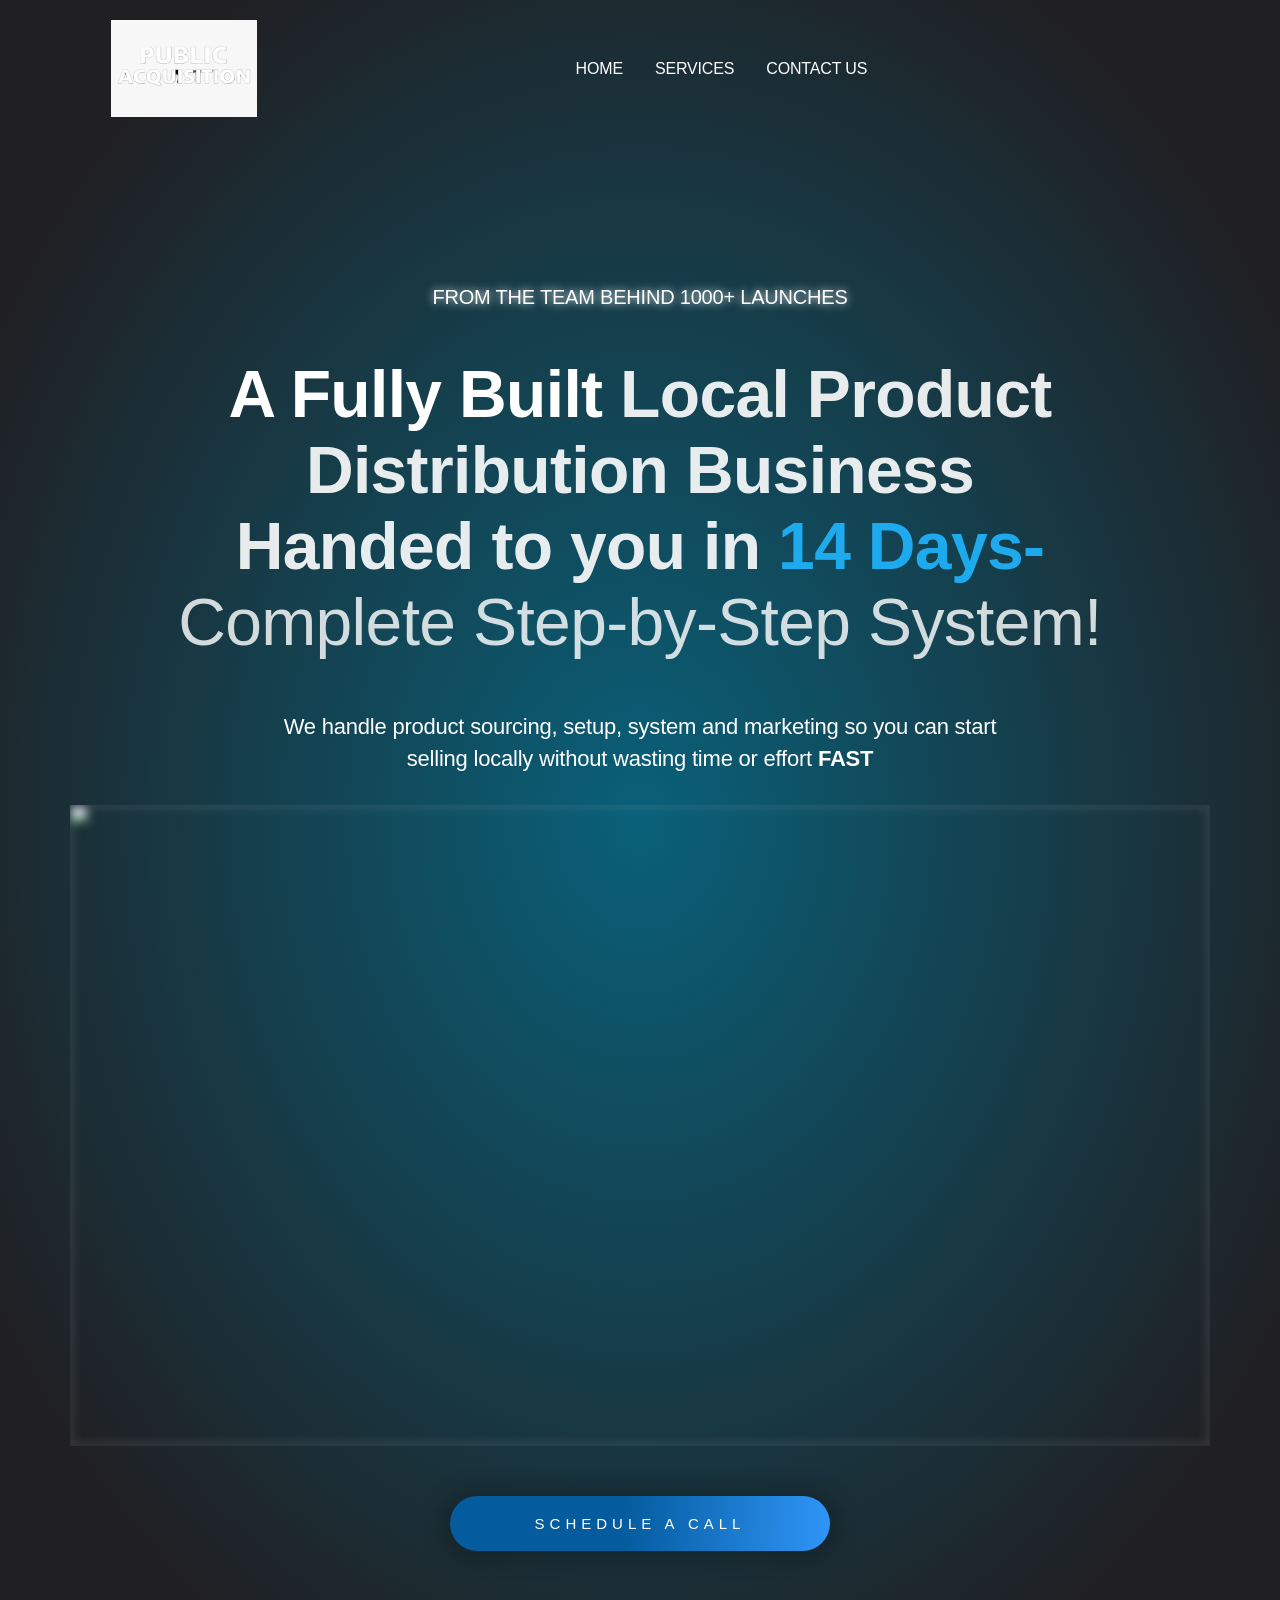
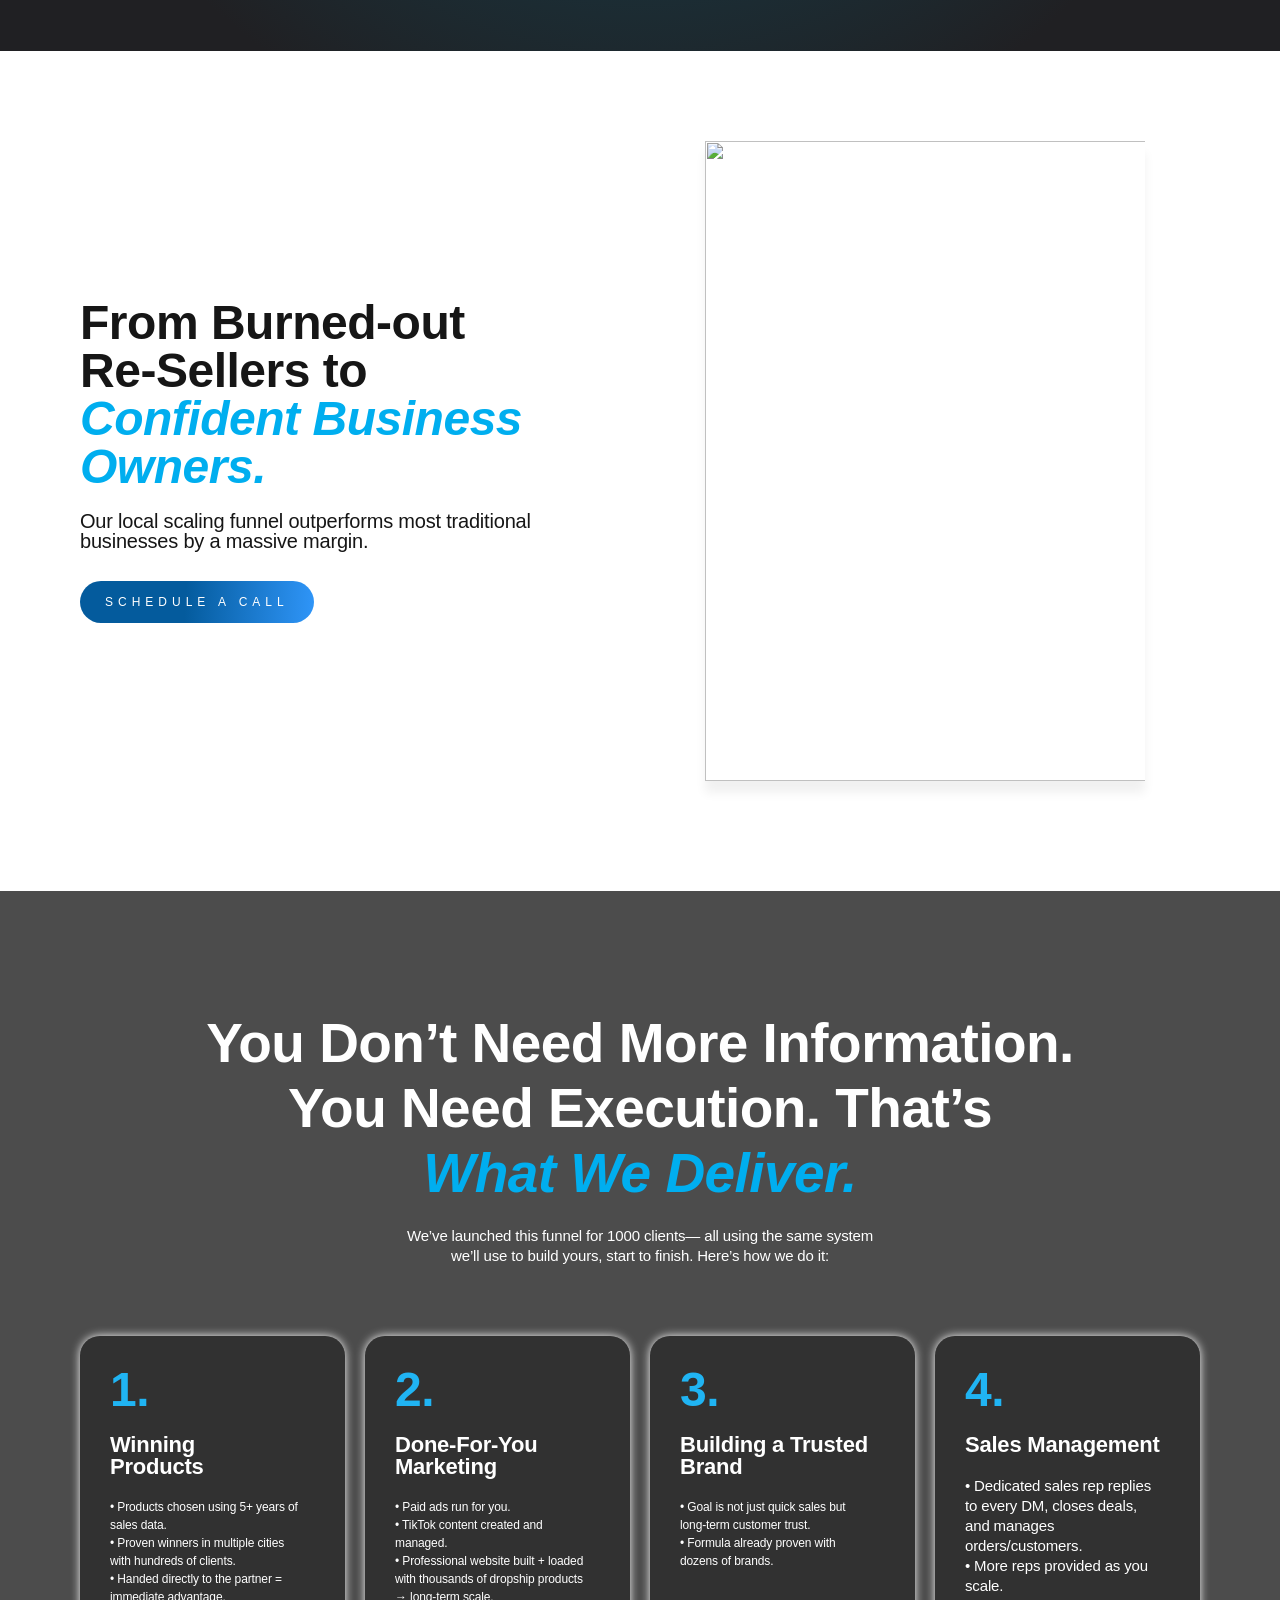
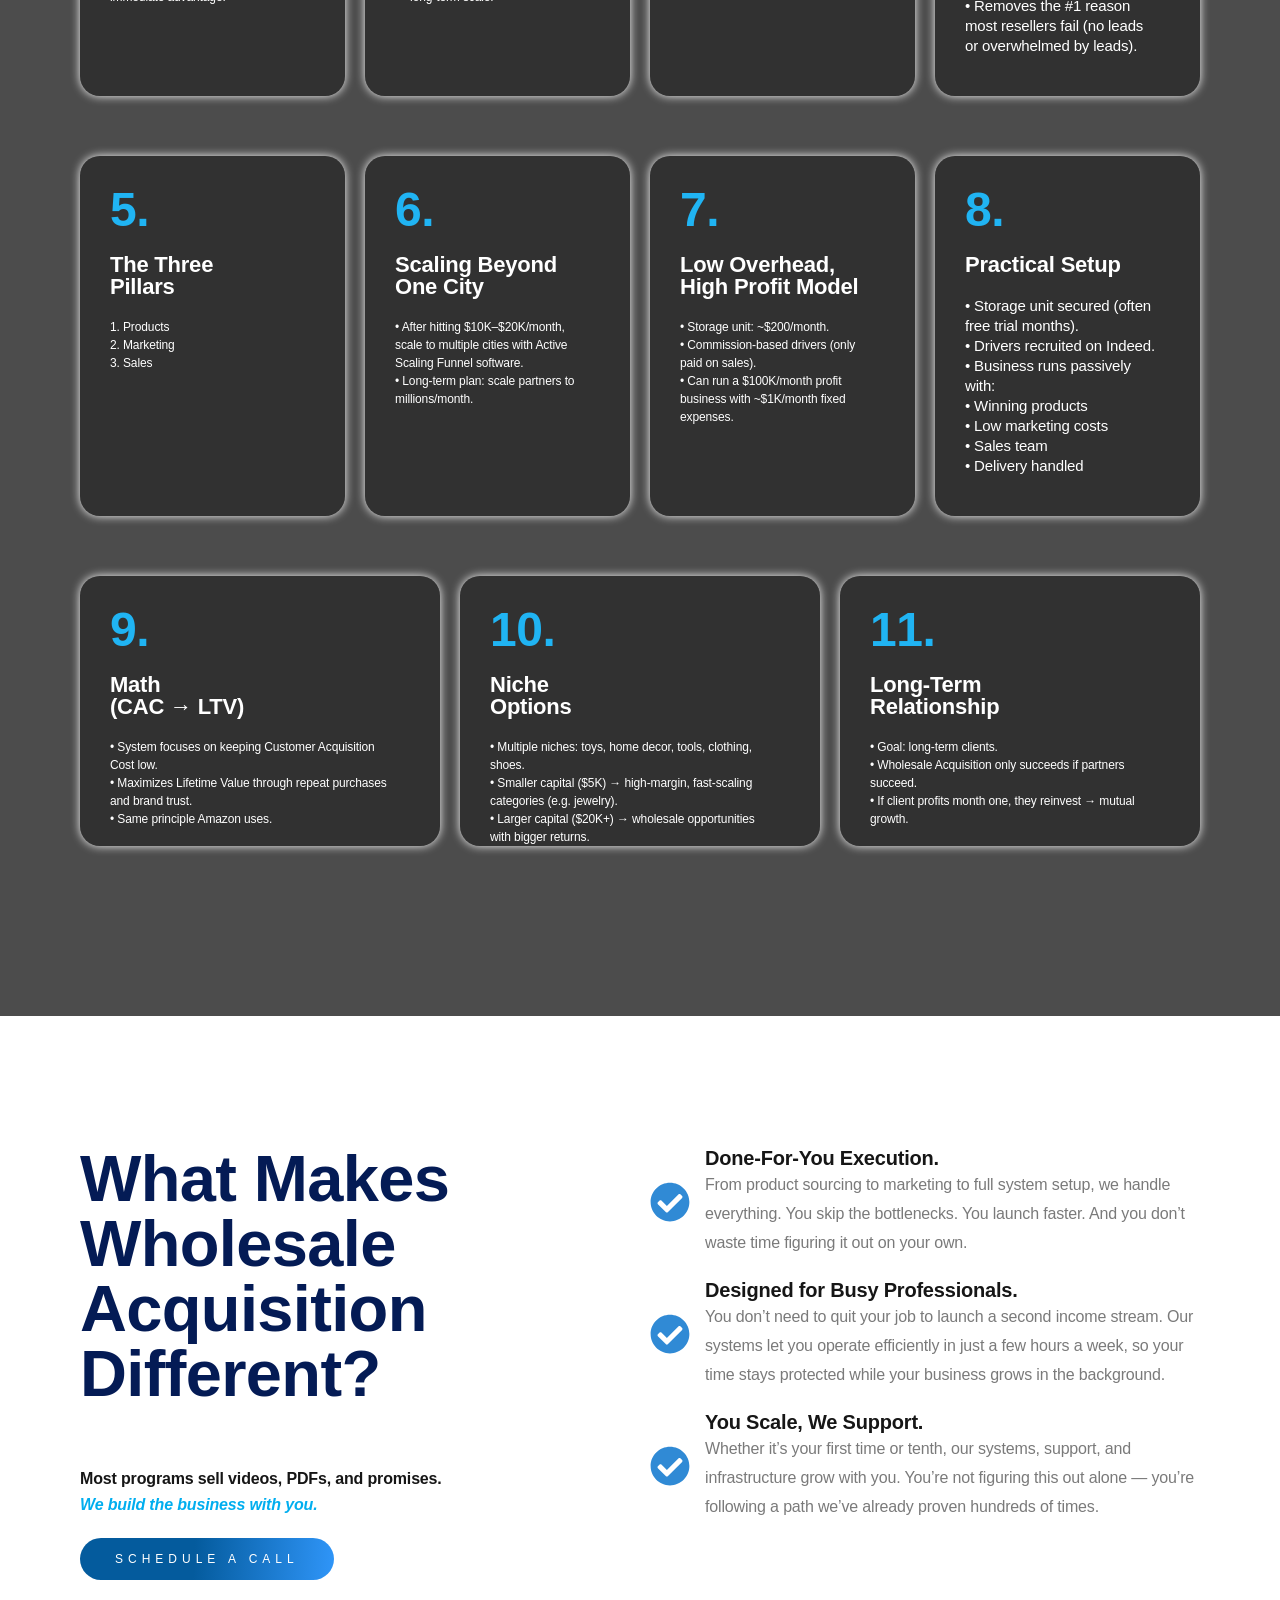
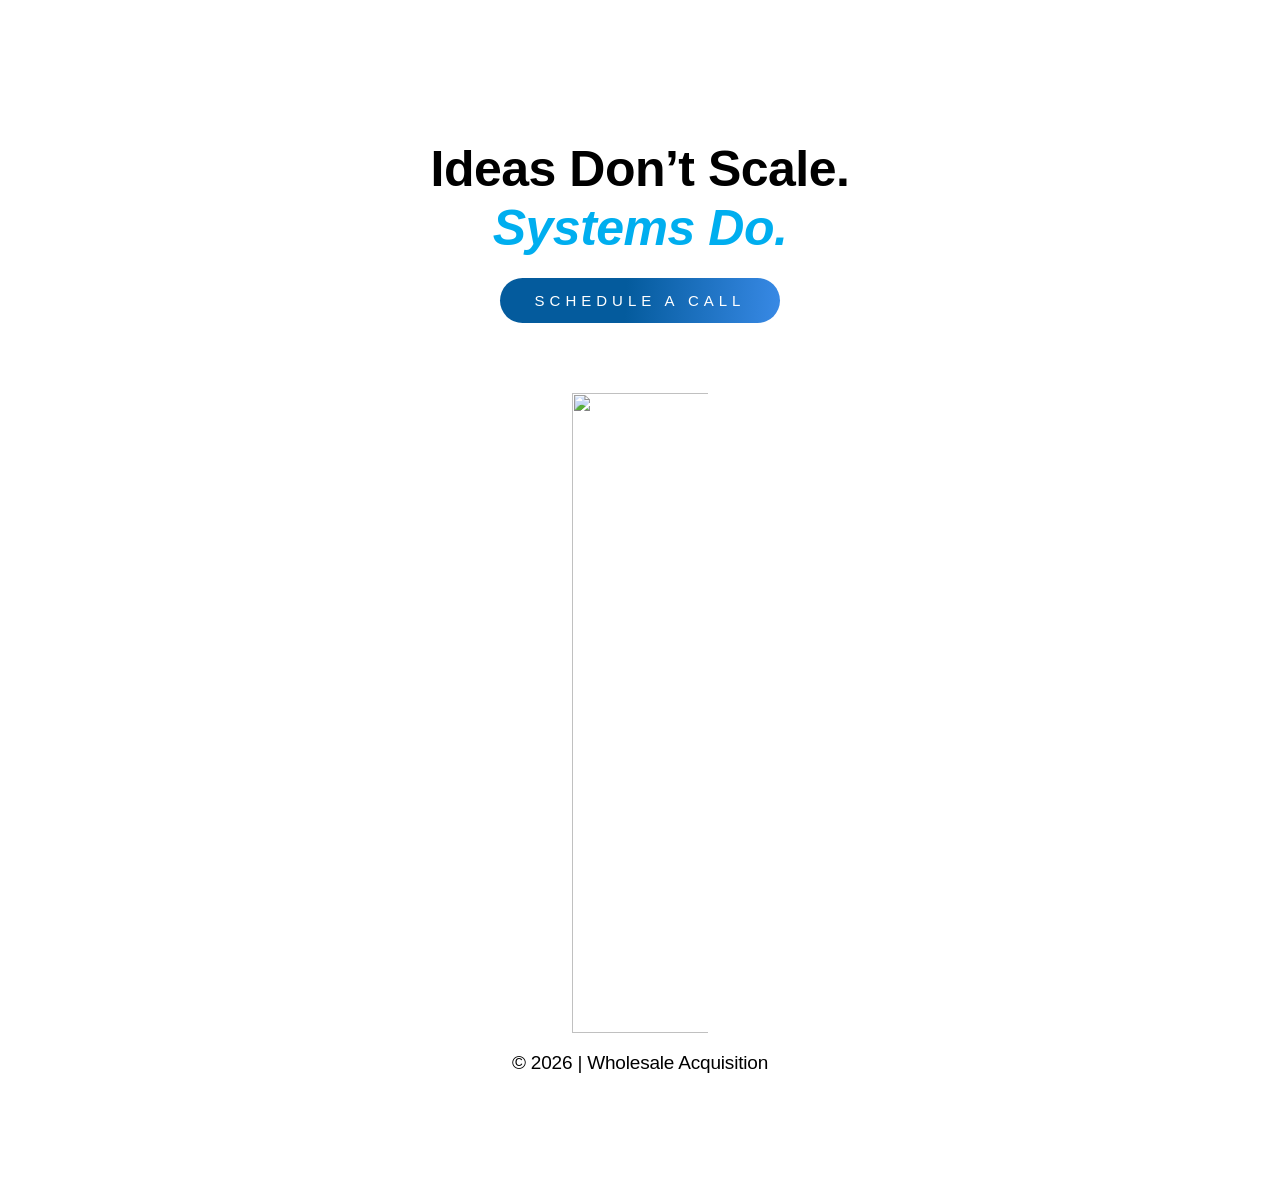
==== commit 79562d69: "logo again" ====
--- a/index.html
+++ b/index.html
@@ -1,1317 +1,4118 @@
 <html class="" lang="en-US" prefix="og: https://ogp.me/ns#">
- <head>
-  <script async="" src="js/js" type="text/javascript">
-  </script>
-  <script async="" src="js/js" type="text/javascript">
-  </script>
-  <script class="w-json-ld" id="w-json-ld-wistia-wr8o5fkmx2-16" type="application/ld+json">
-   {"@context":"http://schema.org/","@id":"https://fast.wistia.net/embed/iframe/wr8o5fkmx2","@type":"VideoObject","duration":"PT6M9S","name":"07 Reel - VSL Video - Azhan Khan - V2","thumbnailUrl":"https://embed-ssl.wistia.com/deliveries/835447537039ec68753603a59321e98e.jpg?image_crop_resized=720x1280","embedUrl":"https://fast.wistia.net/embed/iframe/wr8o5fkmx2","uploadDate":"2026-02-02T20:53:34.000Z","description":"a Wholesaleacquisition's first folder video","contentUrl":"https://embed-ssl.wistia.com/deliveries/329392a1a00d53a5ebae3e6c1cabeab610f0f85b.m3u8","transcript":"Most people when they get in business, they end up choosing the wrong game. Most traditional businesses don't work anymore. When your overhead is so high with rent, logistics, employees, utilities, it ends up leaving you with almost little or no profit. Now what is the option that beats all these traditional businesses consistently?\n\nIt is by selling inventory at massive discounts direct to customer locally where people already trust you. And so all you have to do is use social media like TikTok, Instagram, Facebook advertisements, and literally beat all of the competition near you. In this video, I'm gonna show you exactly how our clients and wholesale acquisition are making twenty, fifty, or even a hundred thousand dollars per month by selling on Facebook marketplace and by using effective local meta ad. My name is Thanh Khan, and I'm the co founder of Wholesale Acquisition.\n\nIn the past five years, we went from zero to a million dollars per month. Today, operate six different routes all across North America and supply hundreds of major retailers including Valley Village and also help thousands of clients use this exact local funnel. Now here's the difference. We don't teach theory.\n\nWe have millions of dollars invested in products sitting in our warehouses which are massively discounted up to ninety percent off retail price which you could find at Amazon or in Walmart. And proven marketing systems that have allowed us to scale so aggressively with every single one of our client. We've run this funnel hundreds of times and I'll tell you one thing, if you follow it step by step, it will end up working for you as well. Now let me walk you through the funnel.\n\nPart one is winning product. Every product business lives or dies by what you sell no matter where you sell it. So if you don't have products people already want at the right price, nothing else will matter. This is where wholesale acquisition comes into play.\n\nWe supply fully researched proven products across North America that already work, giving you instant man and massive margin. If you sell a TV, which is a thousand dollars in Walmart for only three hundred dollars, of course, you're going to make a sale. But now the question become, how many TVs can you sell a day, in a week, and in a month? There are two sourcing paths.\n\nFirst is China. This allows us to focus on winning products that we've already proven and bring in massive quantities. And second is retail liquidation. Massive companies like Walmart, Costco, Amazon, Vapor, and many other brands already liquidate their brand new Overstock for up to ninety percent off.\n\nWe don't have to import anything from China if we can literally get it locally. And since everything is sold locally, your margins will stay intact and you will sell for years to come. Part two is marketing which I've seen most people fail at. Once products are handled, the next step becomes marketing at a large scale.\n\nI've seen countless people with massive inventory and they barely make any sales and the reason for that is because they don't know how to use social media locally in twenty twenty six. They rely on random posts and the hope and they think they will scale, but that never ends up working. Our marketing system has three simple parts. Number one is brand positioning.\n\nWhen people buy even a fifty dollar product from you, they must know they can come back to you for more inventory later which grows your lifetime customer value. And this is why brand positioning is so important. You must have the proper content logo and a proper website. Number two is meta ads.\n\nWhen everything is already done, your products are at the right and your brand is positioned for scale, you need proper views locally targeted at the right audience. People who can meet you directly and buy from the same day they see the ads and conversion becomes extremely high. So to help you execute this properly, we handle everything from video scripting, ad filming, editing, and campaign structure so you can scale as soon as possible. Now one thing I'll mention is you're watching this video because these systems do work.\n\nNumber three is Facebook marketplace. Now this is my favorite even though meta ads do much much better and they scale much further and it's because it's completely free. Anyone can sell on Facebook marketplace but when you scale properly, every thing is absolute profit since you're not paying for any of the ads. It's absolutely free.\n\nNow to scale this, we use an AI powered system which posts hundred listings every single day automatically on your behalf. This creates constant inbound demand leaving you with a lot of sales. Part three is a sales team. This is one of the most important parts.\n\nA lot of people think they can do everything inside of a business, and that's simply not how you scale. When a hundred of messages start coming in, most people break. So to solve this issue, we use location arbitrage. We hire trained teams for the Philippines and Lebanon to handle everything professionally and answer messages as soon as they come in.\n\nThis is low cost, highly efficient, and fully automized for you. Part four, storage and logistics. You can start small from your garage or even to get a storage unit locally for like two hundred bucks a month. If you wanted to go really big, you can open a retail store.\n\nCustomers either pick up or they pay for delivery. Delivery is handled by commission based delivery drivers, and they only get paid when there is a sale. And this also keeps your overhead pressure extremely low. Now final recap in one go.\n\nHere's the entire system. You get massively discounted wholesale products from wholesale acquisition. You store them cheaply. Our team runs ads and marketplace automation generating hundreds leads per day.\n\nOur trained sales team filters buyers and sends you closed deals. All you do is hand over the product or let a delivery driver do it for you. And at this point, you can use this funnel locally and expand nationally. That's the system, that's the funnel, and that's how this works consistently, meeting all traditional businesses.\n\nAnd I'm gonna be honest with you, if you're watching this video, you have struggled. It has taken us years and years to perfect this funnel from step one to the last step. The only question is, do you wanna still play the wrong game or join wholesale acquisition and start scaling today? So if you're interested, book a call below with one of our coaches, and we'll help you build a personalized strategy for you depending on your goals and budget.\n\nAnd I hope to see you on the other side. Thank you so much.","hasPart":[{"@type":"Clip","endOffset":16,"name":"The Flaws of Traditional Business Models","startOffset":0,"url":"https://wholesaleacquisition.com/?wtime=0s"},{"@type":"Clip","endOffset":45,"name":"Introduction to Wholesale Acquisition Success","startOffset":16,"url":"https://wholesaleacquisition.com/?wtime=16s"},{"@type":"Clip","endOffset":62,"name":"Rapid Growth and Client Success Stories","startOffset":45,"url":"https://wholesaleacquisition.com/?wtime=45s"},{"@type":"Clip","endOffset":88,"name":"The Importance of Proven Products and Marketing Systems","startOffset":62,"url":"https://wholesaleacquisition.com/?wtime=62s"},{"@type":"Clip","endOffset":124,"name":"Identifying Winning Products","startOffset":88,"url":"https://wholesaleacquisition.com/?wtime=88s"},{"@type":"Clip","endOffset":142,"name":"Sourcing Strategies: China vs. Retail Liquidation","startOffset":124,"url":"https://wholesaleacquisition.com/?wtime=124s"},{"@type":"Clip","endOffset":163,"name":"Local Sales Advantages","startOffset":142,"url":"https://wholesaleacquisition.com/?wtime=142s"},{"@type":"Clip","endOffset":184,"name":"Marketing Challenges and Solutions","startOffset":163,"url":"https://wholesaleacquisition.com/?wtime=163s"},{"@type":"Clip","endOffset":202,"name":"Building Brand Positioning","startOffset":184,"url":"https://wholesaleacquisition.com/?wtime=184s"},{"@type":"Clip","endOffset":231,"name":"Effective Use of Meta Ads","startOffset":202,"url":"https://wholesaleacquisition.com/?wtime=202s"},{"@type":"Clip","endOffset":251,"name":"Leveraging Facebook Marketplace","startOffset":231,"url":"https://wholesaleacquisition.com/?wtime=231s"},{"@type":"Clip","endOffset":267,"name":"Automating Sales Listings with AI","startOffset":251,"url":"https://wholesaleacquisition.com/?wtime=251s"},{"@type":"Clip","endOffset":286,"name":"The Role of a Sales Team in Scaling","startOffset":267,"url":"https://wholesaleacquisition.com/?wtime=267s"},{"@type":"Clip","endOffset":300,"name":"Cost-Effective Customer Support Solutions","startOffset":286,"url":"https://wholesaleacquisition.com/?wtime=286s"},{"@type":"Clip","endOffset":314,"name":"Logistics and Delivery Management","startOffset":300,"url":"https://wholesaleacquisition.com/?wtime=300s"},{"@type":"Clip","endOffset":326,"name":"Recap of the Business Funnel","startOffset":314,"url":"https://wholesaleacquisition.com/?wtime=314s"},{"@type":"Clip","endOffset":342,"name":"Final Thoughts on Scaling Your Business","startOffset":326,"url":"https://wholesaleacquisition.com/?wtime=326s"},{"@type":"Clip","endOffset":365,"name":"Invitation to Join Wholesale Acquisition","startOffset":342,"url":"https://wholesaleacquisition.com/?wtime=342s"},{"@type":"Clip","endOffset":368,"name":"Closing Remarks and Next Steps","startOffset":365,"url":"https://wholesaleacquisition.com/?wtime=365s"}]}
-  </script>
-  <meta charset="utf-8"/>
-  <meta content="width=device-width, initial-scale=1" name="viewport"/>
-  <link href="https://gmpg.org/xfn/11" rel="profile"/>
-  <link href="https://wholesaleacquisition.com/xmlrpc.php" rel="pingback"/>
-  <!-- Google tag (gtag.js) consent mode dataLayer added by Site Kit -->
-  <script async="" src="js/gtm.js">
-  </script>
-  <script async="" src="js/1228726718686893">
-  </script>
-  <script async="" src="js/openbridge3.js">
-  </script>
-  <script async="" src="js/fbevents.js">
-  </script>
-  <script async="" src="js/gtm.js">
-  </script>
-  <script id="google_gtagjs-js-consent-mode-data-layer" type="text/javascript">
-   /* <![CDATA[ */
-window.dataLayer = window.dataLayer || [];function gtag(){dataLayer.push(arguments);}
-gtag('consent', 'default', {"ad_personalization":"denied","ad_storage":"denied","ad_user_data":"denied","analytics_storage":"denied","functionality_storage":"denied","security_storage":"denied","personalization_storage":"denied","region":["AT","BE","BG","CH","CY","CZ","DE","DK","EE","ES","FI","FR","GB","GR","HR","HU","IE","IS","IT","LI","LT","LU","LV","MT","NL","NO","PL","PT","RO","SE","SI","SK"],"wait_for_update":500});
-window._googlesitekitConsentCategoryMap = {"statistics":["analytics_storage"],"marketing":["ad_storage","ad_user_data","ad_personalization"],"functional":["functionality_storage","security_storage"],"preferences":["personalization_storage"]};
-window._googlesitekitConsents = {"ad_personalization":"denied","ad_storage":"denied","ad_user_data":"denied","analytics_storage":"denied","functionality_storage":"denied","security_storage":"denied","personalization_storage":"denied","region":["AT","BE","BG","CH","CY","CZ","DE","DK","EE","ES","FI","FR","GB","GR","HR","HU","IE","IS","IT","LI","LT","LU","LV","MT","NL","NO","PL","PT","RO","SE","SI","SK"],"wait_for_update":500};
-/* ]]> */
-  </script>
-  <!-- End Google tag (gtag.js) consent mode dataLayer added by Site Kit -->
-  <!-- Search Engine Optimization by Rank Math - https://rankmath.com/ -->
-  <title>
-   HOME -
-  </title>
-  <meta content="FROM THE TEAM BEHIND 1000+ LAUNCHES A Fully Built Local Product Distribution Business Handed to you in 14 Days- Complete Step-by-Step System! We handle" name="description"/>
-  <meta content="index, follow, max-snippet:-1, max-video-preview:-1, max-image-preview:large" name="robots"/>
-  <link href="https://wholesaleacquisition.com/" rel="canonical"/>
-  <meta content="en_US" property="og:locale"/>
-  <meta content="website" property="og:type"/>
-  <meta content="HOME -" property="og:title"/>
-  <meta content="FROM THE TEAM BEHIND 1000+ LAUNCHES A Fully Built Local Product Distribution Business Handed to you in 14 Days- Complete Step-by-Step System! We handle" property="og:description"/>
-  <meta content="https://wholesaleacquisition.com/" property="og:url"/>
-  <meta content="Wholesale Acquisition" property="og:site_name"/>
-  <meta content="2026-02-03T23:13:24+00:00" property="og:updated_time"/>
-  <meta content="https://wholesaleacquisition.com/wp-content/uploads/2026/01/Azhan-Khan-Wholesale-Acquisition-Logo-e1769764097672.png" property="og:image"/>
-  <meta content="https://wholesaleacquisition.com/wp-content/uploads/2026/01/Azhan-Khan-Wholesale-Acquisition-Logo-e1769764097672.png" property="og:image:secure_url"/>
-  <meta content="1000" property="og:image:width"/>
-  <meta content="425" property="og:image:height"/>
-  <meta content="Wholesale Acquisition Business" property="og:image:alt"/>
-  <meta content="image/png" property="og:image:type"/>
-  <meta content="2026-01-24T23:57:16+00:00" property="article:published_time"/>
-  <meta content="2026-02-03T23:13:24+00:00" property="article:modified_time"/>
-  <meta content="summary_large_image" name="twitter:card"/>
-  <meta content="HOME -" name="twitter:title"/>
-  <meta content="FROM THE TEAM BEHIND 1000+ LAUNCHES A Fully Built Local Product Distribution Business Handed to you in 14 Days- Complete Step-by-Step System! We handle" name="twitter:description"/>
-  <meta content="https://wholesaleacquisition.com/wp-content/uploads/2026/01/Azhan-Khan-Wholesale-Acquisition-Logo-e1769764097672.png" name="twitter:image"/>
-  <meta content="Written by" name="twitter:label1"/>
-  <meta content="sadoonkhan1@gmail.com" name="twitter:data1"/>
-  <meta content="Time to read" name="twitter:label2"/>
-  <meta content="2 minutes" name="twitter:data2"/>
-  <script class="rank-math-schema" type="application/ld+json">
-   {"@context":"https://schema.org","@graph":[{"@type":"Organization","@id":"https://wholesaleacquisition.com/#organization","name":"Wholesale Acquisition","url":"https://wholesaleacquisition.com","logo":{"@type":"ImageObject","@id":"https://wholesaleacquisition.com/#logo","url":"https://wholesaleacquisition.com/wp-content/uploads/2026/01/Azhan-Khan-Wholesale-Acquisition-Logo-e1769764097672.png","contentUrl":"https://wholesaleacquisition.com/wp-content/uploads/2026/01/Azhan-Khan-Wholesale-Acquisition-Logo-e1769764097672.png","caption":"Wholesale Acquisition","inLanguage":"en-US","width":"1000","height":"425"}},{"@type":"WebSite","@id":"https://wholesaleacquisition.com/#website","url":"https://wholesaleacquisition.com","name":"Wholesale Acquisition","alternateName":"Wholesale Acquisition Marketplace","publisher":{"@id":"https://wholesaleacquisition.com/#organization"},"inLanguage":"en-US","potentialAction":{"@type":"SearchAction","target":"https://wholesaleacquisition.com/?s={search_term_string}","query-input":"required name=search_term_string"}},{"@type":"ImageObject","@id":"https://wholesaleacquisition.com/wp-content/uploads/2026/01/sclew.webp","url":"https://wholesaleacquisition.com/wp-content/uploads/2026/01/sclew.webp","width":"200","height":"200","inLanguage":"en-US"},{"@type":"WebPage","@id":"https://wholesaleacquisition.com/#webpage","url":"https://wholesaleacquisition.com/","name":"HOME -","datePublished":"2026-01-24T23:57:16+00:00","dateModified":"2026-02-03T23:13:24+00:00","about":{"@id":"https://wholesaleacquisition.com/#organization"},"isPartOf":{"@id":"https://wholesaleacquisition.com/#website"},"primaryImageOfPage":{"@id":"https://wholesaleacquisition.com/wp-content/uploads/2026/01/sclew.webp"},"inLanguage":"en-US"},{"@type":"Person","@id":"https://wholesaleacquisition.com/author/sadoonkhan1gmail-com/","name":"sadoonkhan1@gmail.com","url":"https://wholesaleacquisition.com/author/sadoonkhan1gmail-com/","image":{"@type":"ImageObject","@id":"https://secure.gravatar.com/avatar/b15189b5673b753f4d268f174b3ef60011fb7ae7620156fc6030ccb4bdd764eb?s=96&amp;d=mm&amp;r=g","url":"https://secure.gravatar.com/avatar/b15189b5673b753f4d268f174b3ef60011fb7ae7620156fc6030ccb4bdd764eb?s=96&amp;d=mm&amp;r=g","caption":"sadoonkhan1@gmail.com","inLanguage":"en-US"},"sameAs":["https://wholesaleacquisition.com"],"worksFor":{"@id":"https://wholesaleacquisition.com/#organization"}},{"@type":"Article","headline":"HOME -","keywords":"Wholesale Acquisition Business","datePublished":"2026-01-24T23:57:16+00:00","dateModified":"2026-02-03T23:13:24+00:00","author":{"@id":"https://wholesaleacquisition.com/author/sadoonkhan1gmail-com/","name":"sadoonkhan1@gmail.com"},"publisher":{"@id":"https://wholesaleacquisition.com/#organization"},"description":"FROM THE TEAM BEHIND 1000+ LAUNCHES A Fully Built Local Product Distribution Business Handed to you in 14 Days- Complete Step-by-Step System! We handle","name":"HOME -","@id":"https://wholesaleacquisition.com/#richSnippet","isPartOf":{"@id":"https://wholesaleacquisition.com/#webpage"},"image":{"@id":"https://wholesaleacquisition.com/wp-content/uploads/2026/01/sclew.webp"},"inLanguage":"en-US","mainEntityOfPage":{"@id":"https://wholesaleacquisition.com/#webpage"}}]}
-  </script>
-  <!-- /Rank Math WordPress SEO plugin -->
-  <link href="//www.googletagmanager.com" rel="dns-prefetch"/>
-  <link href="https://wholesaleacquisition.com/feed/" rel="alternate" title=" » Feed" type="application/rss+xml"/>
-  <link href="https://wholesaleacquisition.com/comments/feed/" rel="alternate" title=" » Comments Feed" type="application/rss+xml"/>
-  <link crossorigin="" href="https://fonts.gstatic.com/" rel="preconnect"/>
-  <link crossorigin="" href="https://fonts.googleapis.com/" rel="preconnect"/>
-  <link href="https://wholesaleacquisition.com/wp-json/oembed/1.0/embed?url=https%3A%2F%2Fwholesaleacquisition.com%2F" rel="alternate" title="oEmbed (JSON)" type="application/json+oembed"/>
-  <link href="https://wholesaleacquisition.com/wp-json/oembed/1.0/embed?url=https%3A%2F%2Fwholesaleacquisition.com%2F&amp;format=xml" rel="alternate" title="oEmbed (XML)" type="text/xml+oembed"/>
-  <style id="wp-img-auto-sizes-contain-inline-css" type="text/css">
-   img:is([sizes=auto i],[sizes^="auto," i]){contain-intrinsic-size:3000px 1500px}
-/*# sourceURL=wp-img-auto-sizes-contain-inline-css */
-  </style>
-  <link href="css/chart.min.css" id="pixfort-chart-style-css" media="all" rel="stylesheet" type="text/css"/>
-  <link href="css/circles.min.css" id="pixfort-circles-style-css" media="all" rel="stylesheet" type="text/css"/>
-  <link href="css/fancy-mockup.min.css" id="pixfort-fancy-mockup-style-css" media="all" rel="stylesheet" type="text/css"/>
-  <link href="css/levels.min.css" id="pixfort-levels-style-css" media="all" rel="stylesheet" type="text/css"/>
-  <link href="css/map.min.css" id="pixfort-map-style-css" media="all" rel="stylesheet" type="text/css"/>
-  <link href="css/marquee.min.css" id="pixfort-marquee-style-css" media="all" rel="stylesheet" type="text/css"/>
-  <link href="css/carousel.min.css" id="pixfort-carousel-style-css" media="all" rel="stylesheet" type="text/css"/>
-  <link href="css/story.min.css" id="pixfort-story-style-css" media="all" rel="stylesheet" type="text/css"/>
-  <link href="css/video.min.css" id="pixfort-video-style-css" media="all" rel="stylesheet" type="text/css"/>
-  <style id="wp-emoji-styles-inline-css" type="text/css">
-   img.wp-smiley, img.emoji {
-		display: inline !important;
-		border: none !important;
-		box-shadow: none !important;
-		height: 1em !important;
-		width: 1em !important;
-		margin: 0 0.07em !important;
-		vertical-align: -0.1em !important;
-		background: none !important;
-		padding: 0 !important;
-	}
-/*# sourceURL=wp-emoji-styles-inline-css */
-  </style>
-  <style id="global-styles-inline-css" type="text/css">
-   :root{--wp--preset--aspect-ratio--square: 1;--wp--preset--aspect-ratio--4-3: 4/3;--wp--preset--aspect-ratio--3-4: 3/4;--wp--preset--aspect-ratio--3-2: 3/2;--wp--preset--aspect-ratio--2-3: 2/3;--wp--preset--aspect-ratio--16-9: 16/9;--wp--preset--aspect-ratio--9-16: 9/16;--wp--preset--color--black: #000000;--wp--preset--color--cyan-bluish-gray: #abb8c3;--wp--preset--color--white: #ffffff;--wp--preset--color--pale-pink: #f78da7;--wp--preset--color--vivid-red: #cf2e2e;--wp--preset--color--luminous-vivid-orange: #ff6900;--wp--preset--color--luminous-vivid-amber: #fcb900;--wp--preset--color--light-green-cyan: #7bdcb5;--wp--preset--color--vivid-green-cyan: #00d084;--wp--preset--color--pale-cyan-blue: #8ed1fc;--wp--preset--color--vivid-cyan-blue: #0693e3;--wp--preset--color--vivid-purple: #9b51e0;--wp--preset--gradient--vivid-cyan-blue-to-vivid-purple: linear-gradient(135deg,rgb(6,147,227) 0%,rgb(155,81,224) 100%);--wp--preset--gradient--light-green-cyan-to-vivid-green-cyan: linear-gradient(135deg,rgb(122,220,180) 0%,rgb(0,208,130) 100%);--wp--preset--gradient--luminous-vivid-amber-to-luminous-vivid-orange: linear-gradient(135deg,rgb(252,185,0) 0%,rgb(255,105,0) 100%);--wp--preset--gradient--luminous-vivid-orange-to-vivid-red: linear-gradient(135deg,rgb(255,105,0) 0%,rgb(207,46,46) 100%);--wp--preset--gradient--very-light-gray-to-cyan-bluish-gray: linear-gradient(135deg,rgb(238,238,238) 0%,rgb(169,184,195) 100%);--wp--preset--gradient--cool-to-warm-spectrum: linear-gradient(135deg,rgb(74,234,220) 0%,rgb(151,120,209) 20%,rgb(207,42,186) 40%,rgb(238,44,130) 60%,rgb(251,105,98) 80%,rgb(254,248,76) 100%);--wp--preset--gradient--blush-light-purple: linear-gradient(135deg,rgb(255,206,236) 0%,rgb(152,150,240) 100%);--wp--preset--gradient--blush-bordeaux: linear-gradient(135deg,rgb(254,205,165) 0%,rgb(254,45,45) 50%,rgb(107,0,62) 100%);--wp--preset--gradient--luminous-dusk: linear-gradient(135deg,rgb(255,203,112) 0%,rgb(199,81,192) 50%,rgb(65,88,208) 100%);--wp--preset--gradient--pale-ocean: linear-gradient(135deg,rgb(255,245,203) 0%,rgb(182,227,212) 50%,rgb(51,167,181) 100%);--wp--preset--gradient--electric-grass: linear-gradient(135deg,rgb(202,248,128) 0%,rgb(113,206,126) 100%);--wp--preset--gradient--midnight: linear-gradient(135deg,rgb(2,3,129) 0%,rgb(40,116,252) 100%);--wp--preset--font-size--small: 13px;--wp--preset--font-size--medium: 20px;--wp--preset--font-size--large: 36px;--wp--preset--font-size--x-large: 42px;--wp--preset--spacing--20: 0.44rem;--wp--preset--spacing--30: 0.67rem;--wp--preset--spacing--40: 1rem;--wp--preset--spacing--50: 1.5rem;--wp--preset--spacing--60: 2.25rem;--wp--preset--spacing--70: 3.38rem;--wp--preset--spacing--80: 5.06rem;--wp--preset--shadow--natural: 6px 6px 9px rgba(0, 0, 0, 0.2);--wp--preset--shadow--deep: 12px 12px 50px rgba(0, 0, 0, 0.4);--wp--preset--shadow--sharp: 6px 6px 0px rgba(0, 0, 0, 0.2);--wp--preset--shadow--outlined: 6px 6px 0px -3px rgb(255, 255, 255), 6px 6px rgb(0, 0, 0);--wp--preset--shadow--crisp: 6px 6px 0px rgb(0, 0, 0);}:root { --wp--style--global--content-size: 650px;--wp--style--global--wide-size: 1000px; }:where(body) { margin: 0; }.wp-site-blocks > .alignleft { float: left; margin-right: 2em; }.wp-site-blocks > .alignright { float: right; margin-left: 2em; }.wp-site-blocks > .aligncenter { justify-content: center; margin-left: auto; margin-right: auto; }:where(.is-layout-flex){gap: 0.5em;}:where(.is-layout-grid){gap: 0.5em;}.is-layout-flow > .alignleft{float: left;margin-inline-start: 0;margin-inline-end: 2em;}.is-layout-flow > .alignright{float: right;margin-inline-start: 2em;margin-inline-end: 0;}.is-layout-flow > .aligncenter{margin-left: auto !important;margin-right: auto !important;}.is-layout-constrained > .alignleft{float: left;margin-inline-start: 0;margin-inline-end: 2em;}.is-layout-constrained > .alignright{float: right;margin-inline-start: 2em;margin-inline-end: 0;}.is-layout-constrained > .aligncenter{margin-left: auto !important;margin-right: auto !important;}.is-layout-constrained > :where(:not(.alignleft):not(.alignright):not(.alignfull)){max-width: var(--wp--style--global--content-size);margin-left: auto !important;margin-right: auto !important;}.is-layout-constrained > .alignwide{max-width: var(--wp--style--global--wide-size);}body .is-layout-flex{display: flex;}.is-layout-flex{flex-wrap: wrap;align-items: center;}.is-layout-flex > :is(*, div){margin: 0;}body .is-layout-grid{display: grid;}.is-layout-grid > :is(*, div){margin: 0;}body{padding-top: 0px;padding-right: 0px;padding-bottom: 0px;padding-left: 0px;}a:where(:not(.wp-element-button)){text-decoration: underline;}:root :where(.wp-element-button, .wp-block-button__link){background-color: #32373c;border-width: 0;color: #fff;font-family: inherit;font-size: inherit;font-style: inherit;font-weight: inherit;letter-spacing: inherit;line-height: inherit;padding-top: calc(0.667em + 2px);padding-right: calc(1.333em + 2px);padding-bottom: calc(0.667em + 2px);padding-left: calc(1.333em + 2px);text-decoration: none;text-transform: inherit;}.has-black-color{color: var(--wp--preset--color--black) !important;}.has-cyan-bluish-gray-color{color: var(--wp--preset--color--cyan-bluish-gray) !important;}.has-white-color{color: var(--wp--preset--color--white) !important;}.has-pale-pink-color{color: var(--wp--preset--color--pale-pink) !important;}.has-vivid-red-color{color: var(--wp--preset--color--vivid-red) !important;}.has-luminous-vivid-orange-color{color: var(--wp--preset--color--luminous-vivid-orange) !important;}.has-luminous-vivid-amber-color{color: var(--wp--preset--color--luminous-vivid-amber) !important;}.has-light-green-cyan-color{color: var(--wp--preset--color--light-green-cyan) !important;}.has-vivid-green-cyan-color{color: var(--wp--preset--color--vivid-green-cyan) !important;}.has-pale-cyan-blue-color{color: var(--wp--preset--color--pale-cyan-blue) !important;}.has-vivid-cyan-blue-color{color: var(--wp--preset--color--vivid-cyan-blue) !important;}.has-vivid-purple-color{color: var(--wp--preset--color--vivid-purple) !important;}.has-black-background-color{background-color: var(--wp--preset--color--black) !important;}.has-cyan-bluish-gray-background-color{background-color: var(--wp--preset--color--cyan-bluish-gray) !important;}.has-white-background-color{background-color: var(--wp--preset--color--white) !important;}.has-pale-pink-background-color{background-color: var(--wp--preset--color--pale-pink) !important;}.has-vivid-red-background-color{background-color: var(--wp--preset--color--vivid-red) !important;}.has-luminous-vivid-orange-background-color{background-color: var(--wp--preset--color--luminous-vivid-orange) !important;}.has-luminous-vivid-amber-background-color{background-color: var(--wp--preset--color--luminous-vivid-amber) !important;}.has-light-green-cyan-background-color{background-color: var(--wp--preset--color--light-green-cyan) !important;}.has-vivid-green-cyan-background-color{background-color: var(--wp--preset--color--vivid-green-cyan) !important;}.has-pale-cyan-blue-background-color{background-color: var(--wp--preset--color--pale-cyan-blue) !important;}.has-vivid-cyan-blue-background-color{background-color: var(--wp--preset--color--vivid-cyan-blue) !important;}.has-vivid-purple-background-color{background-color: var(--wp--preset--color--vivid-purple) !important;}.has-black-border-color{border-color: var(--wp--preset--color--black) !important;}.has-cyan-bluish-gray-border-color{border-color: var(--wp--preset--color--cyan-bluish-gray) !important;}.has-white-border-color{border-color: var(--wp--preset--color--white) !important;}.has-pale-pink-border-color{border-color: var(--wp--preset--color--pale-pink) !important;}.has-vivid-red-border-color{border-color: var(--wp--preset--color--vivid-red) !important;}.has-luminous-vivid-orange-border-color{border-color: var(--wp--preset--color--luminous-vivid-orange) !important;}.has-luminous-vivid-amber-border-color{border-color: var(--wp--preset--color--luminous-vivid-amber) !important;}.has-light-green-cyan-border-color{border-color: var(--wp--preset--color--light-green-cyan) !important;}.has-vivid-green-cyan-border-color{border-color: var(--wp--preset--color--vivid-green-cyan) !important;}.has-pale-cyan-blue-border-color{border-color: var(--wp--preset--color--pale-cyan-blue) !important;}.has-vivid-cyan-blue-border-color{border-color: var(--wp--preset--color--vivid-cyan-blue) !important;}.has-vivid-purple-border-color{border-color: var(--wp--preset--color--vivid-purple) !important;}.has-vivid-cyan-blue-to-vivid-purple-gradient-background{background: var(--wp--preset--gradient--vivid-cyan-blue-to-vivid-purple) !important;}.has-light-green-cyan-to-vivid-green-cyan-gradient-background{background: var(--wp--preset--gradient--light-green-cyan-to-vivid-green-cyan) !important;}.has-luminous-vivid-amber-to-luminous-vivid-orange-gradient-background{background: var(--wp--preset--gradient--luminous-vivid-amber-to-luminous-vivid-orange) !important;}.has-luminous-vivid-orange-to-vivid-red-gradient-background{background: var(--wp--preset--gradient--luminous-vivid-orange-to-vivid-red) !important;}.has-very-light-gray-to-cyan-bluish-gray-gradient-background{background: var(--wp--preset--gradient--very-light-gray-to-cyan-bluish-gray) !important;}.has-cool-to-warm-spectrum-gradient-background{background: var(--wp--preset--gradient--cool-to-warm-spectrum) !important;}.has-blush-light-purple-gradient-background{background: var(--wp--preset--gradient--blush-light-purple) !important;}.has-blush-bordeaux-gradient-background{background: var(--wp--preset--gradient--blush-bordeaux) !important;}.has-luminous-dusk-gradient-background{background: var(--wp--preset--gradient--luminous-dusk) !important;}.has-pale-ocean-gradient-background{background: var(--wp--preset--gradient--pale-ocean) !important;}.has-electric-grass-gradient-background{background: var(--wp--preset--gradient--electric-grass) !important;}.has-midnight-gradient-background{background: var(--wp--preset--gradient--midnight) !important;}.has-small-font-size{font-size: var(--wp--preset--font-size--small) !important;}.has-medium-font-size{font-size: var(--wp--preset--font-size--medium) !important;}.has-large-font-size{font-size: var(--wp--preset--font-size--large) !important;}.has-x-large-font-size{font-size: var(--wp--preset--font-size--x-large) !important;}
-:where(.wp-block-post-template.is-layout-flex){gap: 1.25em;}:where(.wp-block-post-template.is-layout-grid){gap: 1.25em;}
-:where(.wp-block-term-template.is-layout-flex){gap: 1.25em;}:where(.wp-block-term-template.is-layout-grid){gap: 1.25em;}
-:where(.wp-block-columns.is-layout-flex){gap: 2em;}:where(.wp-block-columns.is-layout-grid){gap: 2em;}
-:root :where(.wp-block-pullquote){font-size: 1.5em;line-height: 1.6;}
-/*# sourceURL=global-styles-inline-css */
-  </style>
-  <link href="css/subscription.css" id="hostinger-reach-subscription-block-css" media="all" rel="stylesheet" type="text/css"/>
-  <style id="pix-intro-handle-inline-css" type="text/css">
-   body:not(.render) .pix-overlay-item {
-		 opacity: 0 !important;
-	 }
-	 body:not(.pix-loaded) .pix-wpml-header-btn {
-		 opacity: 0;
-	 }
-		 html:not(.render) {
-			 background: #FFFFFF  !important;
-		 }
- 		 .pix-page-loading-bg:after {
- 			 content: " ";
- 			 position: fixed;
- 			 top: 0;
- 			 left: 0;
- 			 width: 100vw;
- 			 height: 100vh;
- 			 display: block;
- 			 background: #FFFFFF !important;
- 			 pointer-events: none;
-			 transform-style: flat;
- 			 transform: scaleX(1);
- 			 transition: transform .3s cubic-bezier(.27,.76,.38,.87);
- 			 transform-origin: right center;
- 			 z-index: 99999999999999999999;
- 		 }
- 		 body.render .pix-page-loading-bg:after {
- 			 transform: scaleX(0);
- 			 transform-origin: left center;
- 		 }
-/*# sourceURL=pix-intro-handle-inline-css */
-  </style>
-  <link href="css/bootstrap.min.css" id="pixfort-bootstrap-css" media="all" rel="stylesheet" type="text/css"/>
-  <link href="css/frontend.min.css" id="elementor-frontend-css" media="all" rel="stylesheet" type="text/css"/>
-  <link href="css/widget-image.min.css" id="widget-image-css" media="all" rel="stylesheet" type="text/css"/>
-  <link href="css/e-animation-shrink.min.css" id="e-animation-shrink-css" media="all" rel="stylesheet" type="text/css"/>
-  <link href="css/widget-nav-menu.min.css" id="widget-nav-menu-css" media="all" rel="stylesheet" type="text/css"/>
-  <link href="css/post-6.css" id="elementor-post-6-css" media="all" rel="stylesheet" type="text/css"/>
-  <link href="css/fadeInUp.min.css" id="e-animation-fadeInUp-css" media="all" rel="stylesheet" type="text/css"/>
-  <link href="css/widget-heading.min.css" id="widget-heading-css" media="all" rel="stylesheet" type="text/css"/>
-  <link href="css/widget-icon-box.min.css" id="widget-icon-box-css" media="all" rel="stylesheet" type="text/css"/>
-  <link href="css/post-8.css" id="elementor-post-8-css" media="all" rel="stylesheet" type="text/css"/>
-  <link href="css/post-973.css" id="elementor-post-973-css" media="all" rel="stylesheet" type="text/css"/>
-  <link href="css/flickity.min.css" id="pix-flickity-style-css" media="all" rel="stylesheet" type="text/css"/>
-  <link href="css/style.min.css" id="essentials-pixicon-font-css" media="all" rel="stylesheet" type="text/css"/>
-  <link href="css/bootstrap-select.min.css" id="essentials-select-css-css" media="all" rel="stylesheet" type="text/css"/>
-  <link href="css/pix-essentials-style-2.css" id="pix-essentials-style-2-css" media="all" rel="stylesheet" type="text/css"/>
-  <link href="css/css" id="elementor-gf-roboto-css" media="all" rel="stylesheet" type="text/css"/>
-  <link href="css/css" id="elementor-gf-robotoslab-css" media="all" rel="stylesheet" type="text/css"/>
-  <link href="css/css" id="elementor-gf-poppins-css" media="all" rel="stylesheet" type="text/css"/>
-  <script id="jquery-core-js" src="js/jquery.min.js" type="text/javascript">
-  </script>
-  <script id="jquery-migrate-js" src="js/jquery-migrate.min.js" type="text/javascript">
-  </script>
-  <!-- Google tag (gtag.js) snippet added by Site Kit -->
-  <!-- Google Analytics snippet added by Site Kit -->
-  <script async="" id="google_gtagjs-js" src="js/js" type="text/javascript">
-  </script>
-  <script id="google_gtagjs-js-after" type="text/javascript">
-   /* <![CDATA[ */
-window.dataLayer = window.dataLayer || [];function gtag(){dataLayer.push(arguments);}
-gtag("set","linker",{"domains":["wholesaleacquisition.com"]});
-gtag("js", new Date());
-gtag("set", "developer_id.dZTNiMT", true);
-gtag("config", "GT-WBTH89ZF");
- window._googlesitekit = window._googlesitekit || {}; window._googlesitekit.throttledEvents = []; window._googlesitekit.gtagEvent = (name, data) => { var key = JSON.stringify( { name, data } ); if ( !! window._googlesitekit.throttledEvents[ key ] ) { return; } window._googlesitekit.throttledEvents[ key ] = true; setTimeout( () => { delete window._googlesitekit.throttledEvents[ key ]; }, 5 ); gtag( "event", name, { ...data, event_source: "site-kit" } ); }; 
-//# sourceURL=google_gtagjs-js-after
-/* ]]> */
-  </script>
-  <link href="https://wholesaleacquisition.com/wp-json/" rel="https://api.w.org/"/>
-  <link href="https://wholesaleacquisition.com/wp-json/wp/v2/pages/8" rel="alternate" title="JSON" type="application/json"/>
-  <link href="https://wholesaleacquisition.com/" rel="shortlink"/>
-  <meta content="Site Kit by Google 1.171.0" name="generator"/>
-  <!-- Google Tag Manager -->
-  <script>
-   (function(w,d,s,l,i){w[l]=w[l]||[];w[l].push({'gtm.start':
-new Date().getTime(),event:'gtm.js'});var f=d.getElementsByTagName(s)[0],
-j=d.createElement(s),dl=l!='dataLayer'?'&l='+l:'';j.async=true;j.src=
-'https://www.googletagmanager.com/gtm.js?id='+i+dl;f.parentNode.insertBefore(j,f);
-})(window,document,'script','dataLayer','GTM-KR5SK9HW');
-  </script>
-  <!-- End Google Tag Manager -->
-  <meta content="Elementor 3.34.4; features: e_font_icon_svg, additional_custom_breakpoints; settings: css_print_method-external, google_font-enabled, font_display-swap" name="generator"/>
-  <!-- Meta Pixel Code -->
-  <script type="text/javascript">
-   !function(f,b,e,v,n,t,s){if(f.fbq)return;n=f.fbq=function(){n.callMethod?
-n.callMethod.apply(n,arguments):n.queue.push(arguments)};if(!f._fbq)f._fbq=n;
-n.push=n;n.loaded=!0;n.version='2.0';n.queue=[];t=b.createElement(e);t.async=!0;
-t.src=v;s=b.getElementsByTagName(e)[0];s.parentNode.insertBefore(t,s)}(window,
-document,'script','https://connect.facebook.net/en_US/fbevents.js');
-  </script>
-  <!-- End Meta Pixel Code -->
-  <script type="text/javascript">
-   var url = window.location.origin + '?ob=open-bridge';
-            fbq('set', 'openbridge', '1228726718686893', url);
-fbq('init', '1228726718686893', {}, {
-    "agent": "wordpress-6.9.1-4.1.5"
-})
-  </script>
-  <script type="text/javascript">
-   fbq('track', 'PageView', []);
-  </script>
-  <style>
-   .e-con.e-parent:nth-of-type(n+4):not(.e-lazyloaded):not(.e-no-lazyload),
-				.e-con.e-parent:nth-of-type(n+4):not(.e-lazyloaded):not(.e-no-lazyload) * {
-					background-image: none !important;
-				}
-				@media screen and (max-height: 1024px) {
-					.e-con.e-parent:nth-of-type(n+3):not(.e-lazyloaded):not(.e-no-lazyload),
-					.e-con.e-parent:nth-of-type(n+3):not(.e-lazyloaded):not(.e-no-lazyload) * {
-						background-image: none !important;
-					}
-				}
-				@media screen and (max-height: 640px) {
-					.e-con.e-parent:nth-of-type(n+2):not(.e-lazyloaded):not(.e-no-lazyload),
-					.e-con.e-parent:nth-of-type(n+2):not(.e-lazyloaded):not(.e-no-lazyload) * {
-						background-image: none !important;
-					}
-				}
-  </style>
-  <script async="async" id="google_gtagjs" src="js/js" type="text/javascript">
-  </script>
-  <script id="google_gtagjs-inline" type="text/javascript">
-   /* <![CDATA[ */
-window.dataLayer = window.dataLayer || [];function gtag(){dataLayer.push(arguments);}gtag('js', new Date());gtag('config', 'G-BG73JBDWRH', {} );
-/* ]]> */
-  </script>
-  <!-- Google Tag Manager snippet added by Site Kit -->
-  <script type="text/javascript">
-   /* <![CDATA[ */
+  <head>
+    <script async="" src="js/js" type="text/javascript"></script>
+    <script async="" src="js/js" type="text/javascript"></script>
+    <script
+      class="w-json-ld"
+      id="w-json-ld-wistia-wr8o5fkmx2-16"
+      type="application/ld+json"
+    >
+      {
+        "@context": "http://schema.org/",
+        "@id": "https://fast.wistia.net/embed/iframe/wr8o5fkmx2",
+        "@type": "VideoObject",
+        "duration": "PT6M9S",
+        "name": "07 Reel - VSL Video - Azhan Khan - V2",
+        "thumbnailUrl": "https://embed-ssl.wistia.com/deliveries/835447537039ec68753603a59321e98e.jpg?image_crop_resized=720x1280",
+        "embedUrl": "https://fast.wistia.net/embed/iframe/wr8o5fkmx2",
+        "uploadDate": "2026-02-02T20:53:34.000Z",
+        "description": "a Wholesaleacquisition's first folder video",
+        "contentUrl": "https://embed-ssl.wistia.com/deliveries/329392a1a00d53a5ebae3e6c1cabeab610f0f85b.m3u8",
+        "transcript": "Most people when they get in business, they end up choosing the wrong game. Most traditional businesses don't work anymore. When your overhead is so high with rent, logistics, employees, utilities, it ends up leaving you with almost little or no profit. Now what is the option that beats all these traditional businesses consistently?\n\nIt is by selling inventory at massive discounts direct to customer locally where people already trust you. And so all you have to do is use social media like TikTok, Instagram, Facebook advertisements, and literally beat all of the competition near you. In this video, I'm gonna show you exactly how our clients and wholesale acquisition are making twenty, fifty, or even a hundred thousand dollars per month by selling on Facebook marketplace and by using effective local meta ad. My name is Thanh Khan, and I'm the co founder of Wholesale Acquisition.\n\nIn the past five years, we went from zero to a million dollars per month. Today, operate six different routes all across North America and supply hundreds of major retailers including Valley Village and also help thousands of clients use this exact local funnel. Now here's the difference. We don't teach theory.\n\nWe have millions of dollars invested in products sitting in our warehouses which are massively discounted up to ninety percent off retail price which you could find at Amazon or in Walmart. And proven marketing systems that have allowed us to scale so aggressively with every single one of our client. We've run this funnel hundreds of times and I'll tell you one thing, if you follow it step by step, it will end up working for you as well. Now let me walk you through the funnel.\n\nPart one is winning product. Every product business lives or dies by what you sell no matter where you sell it. So if you don't have products people already want at the right price, nothing else will matter. This is where wholesale acquisition comes into play.\n\nWe supply fully researched proven products across North America that already work, giving you instant man and massive margin. If you sell a TV, which is a thousand dollars in Walmart for only three hundred dollars, of course, you're going to make a sale. But now the question become, how many TVs can you sell a day, in a week, and in a month? There are two sourcing paths.\n\nFirst is China. This allows us to focus on winning products that we've already proven and bring in massive quantities. And second is retail liquidation. Massive companies like Walmart, Costco, Amazon, Vapor, and many other brands already liquidate their brand new Overstock for up to ninety percent off.\n\nWe don't have to import anything from China if we can literally get it locally. And since everything is sold locally, your margins will stay intact and you will sell for years to come. Part two is marketing which I've seen most people fail at. Once products are handled, the next step becomes marketing at a large scale.\n\nI've seen countless people with massive inventory and they barely make any sales and the reason for that is because they don't know how to use social media locally in twenty twenty six. They rely on random posts and the hope and they think they will scale, but that never ends up working. Our marketing system has three simple parts. Number one is brand positioning.\n\nWhen people buy even a fifty dollar product from you, they must know they can come back to you for more inventory later which grows your lifetime customer value. And this is why brand positioning is so important. You must have the proper content logo and a proper website. Number two is meta ads.\n\nWhen everything is already done, your products are at the right and your brand is positioned for scale, you need proper views locally targeted at the right audience. People who can meet you directly and buy from the same day they see the ads and conversion becomes extremely high. So to help you execute this properly, we handle everything from video scripting, ad filming, editing, and campaign structure so you can scale as soon as possible. Now one thing I'll mention is you're watching this video because these systems do work.\n\nNumber three is Facebook marketplace. Now this is my favorite even though meta ads do much much better and they scale much further and it's because it's completely free. Anyone can sell on Facebook marketplace but when you scale properly, every thing is absolute profit since you're not paying for any of the ads. It's absolutely free.\n\nNow to scale this, we use an AI powered system which posts hundred listings every single day automatically on your behalf. This creates constant inbound demand leaving you with a lot of sales. Part three is a sales team. This is one of the most important parts.\n\nA lot of people think they can do everything inside of a business, and that's simply not how you scale. When a hundred of messages start coming in, most people break. So to solve this issue, we use location arbitrage. We hire trained teams for the Philippines and Lebanon to handle everything professionally and answer messages as soon as they come in.\n\nThis is low cost, highly efficient, and fully automized for you. Part four, storage and logistics. You can start small from your garage or even to get a storage unit locally for like two hundred bucks a month. If you wanted to go really big, you can open a retail store.\n\nCustomers either pick up or they pay for delivery. Delivery is handled by commission based delivery drivers, and they only get paid when there is a sale. And this also keeps your overhead pressure extremely low. Now final recap in one go.\n\nHere's the entire system. You get massively discounted wholesale products from wholesale acquisition. You store them cheaply. Our team runs ads and marketplace automation generating hundreds leads per day.\n\nOur trained sales team filters buyers and sends you closed deals. All you do is hand over the product or let a delivery driver do it for you. And at this point, you can use this funnel locally and expand nationally. That's the system, that's the funnel, and that's how this works consistently, meeting all traditional businesses.\n\nAnd I'm gonna be honest with you, if you're watching this video, you have struggled. It has taken us years and years to perfect this funnel from step one to the last step. The only question is, do you wanna still play the wrong game or join wholesale acquisition and start scaling today? So if you're interested, book a call below with one of our coaches, and we'll help you build a personalized strategy for you depending on your goals and budget.\n\nAnd I hope to see you on the other side. Thank you so much.",
+        "hasPart": [
+          {
+            "@type": "Clip",
+            "endOffset": 16,
+            "name": "The Flaws of Traditional Business Models",
+            "startOffset": 0,
+            "url": "https://wholesaleacquisition.com/?wtime=0s"
+          },
+          {
+            "@type": "Clip",
+            "endOffset": 45,
+            "name": "Introduction to Wholesale Acquisition Success",
+            "startOffset": 16,
+            "url": "https://wholesaleacquisition.com/?wtime=16s"
+          },
+          {
+            "@type": "Clip",
+            "endOffset": 62,
+            "name": "Rapid Growth and Client Success Stories",
+            "startOffset": 45,
+            "url": "https://wholesaleacquisition.com/?wtime=45s"
+          },
+          {
+            "@type": "Clip",
+            "endOffset": 88,
+            "name": "The Importance of Proven Products and Marketing Systems",
+            "startOffset": 62,
+            "url": "https://wholesaleacquisition.com/?wtime=62s"
+          },
+          {
+            "@type": "Clip",
+            "endOffset": 124,
+            "name": "Identifying Winning Products",
+            "startOffset": 88,
+            "url": "https://wholesaleacquisition.com/?wtime=88s"
+          },
+          {
+            "@type": "Clip",
+            "endOffset": 142,
+            "name": "Sourcing Strategies: China vs. Retail Liquidation",
+            "startOffset": 124,
+            "url": "https://wholesaleacquisition.com/?wtime=124s"
+          },
+          {
+            "@type": "Clip",
+            "endOffset": 163,
+            "name": "Local Sales Advantages",
+            "startOffset": 142,
+            "url": "https://wholesaleacquisition.com/?wtime=142s"
+          },
+          {
+            "@type": "Clip",
+            "endOffset": 184,
+            "name": "Marketing Challenges and Solutions",
+            "startOffset": 163,
+            "url": "https://wholesaleacquisition.com/?wtime=163s"
+          },
+          {
+            "@type": "Clip",
+            "endOffset": 202,
+            "name": "Building Brand Positioning",
+            "startOffset": 184,
+            "url": "https://wholesaleacquisition.com/?wtime=184s"
+          },
+          {
+            "@type": "Clip",
+            "endOffset": 231,
+            "name": "Effective Use of Meta Ads",
+            "startOffset": 202,
+            "url": "https://wholesaleacquisition.com/?wtime=202s"
+          },
+          {
+            "@type": "Clip",
+            "endOffset": 251,
+            "name": "Leveraging Facebook Marketplace",
+            "startOffset": 231,
+            "url": "https://wholesaleacquisition.com/?wtime=231s"
+          },
+          {
+            "@type": "Clip",
+            "endOffset": 267,
+            "name": "Automating Sales Listings with AI",
+            "startOffset": 251,
+            "url": "https://wholesaleacquisition.com/?wtime=251s"
+          },
+          {
+            "@type": "Clip",
+            "endOffset": 286,
+            "name": "The Role of a Sales Team in Scaling",
+            "startOffset": 267,
+            "url": "https://wholesaleacquisition.com/?wtime=267s"
+          },
+          {
+            "@type": "Clip",
+            "endOffset": 300,
+            "name": "Cost-Effective Customer Support Solutions",
+            "startOffset": 286,
+            "url": "https://wholesaleacquisition.com/?wtime=286s"
+          },
+          {
+            "@type": "Clip",
+            "endOffset": 314,
+            "name": "Logistics and Delivery Management",
+            "startOffset": 300,
+            "url": "https://wholesaleacquisition.com/?wtime=300s"
+          },
+          {
+            "@type": "Clip",
+            "endOffset": 326,
+            "name": "Recap of the Business Funnel",
+            "startOffset": 314,
+            "url": "https://wholesaleacquisition.com/?wtime=314s"
+          },
+          {
+            "@type": "Clip",
+            "endOffset": 342,
+            "name": "Final Thoughts on Scaling Your Business",
+            "startOffset": 326,
+            "url": "https://wholesaleacquisition.com/?wtime=326s"
+          },
+          {
+            "@type": "Clip",
+            "endOffset": 365,
+            "name": "Invitation to Join Wholesale Acquisition",
+            "startOffset": 342,
+            "url": "https://wholesaleacquisition.com/?wtime=342s"
+          },
+          {
+            "@type": "Clip",
+            "endOffset": 368,
+            "name": "Closing Remarks and Next Steps",
+            "startOffset": 365,
+            "url": "https://wholesaleacquisition.com/?wtime=365s"
+          }
+        ]
+      }
+    </script>
+    <meta charset="utf-8" />
+    <meta content="width=device-width, initial-scale=1" name="viewport" />
+    <link href="https://gmpg.org/xfn/11" rel="profile" />
+    <link href="https://wholesaleacquisition.com/xmlrpc.php" rel="pingback" />
+    <!-- Google tag (gtag.js) consent mode dataLayer added by Site Kit -->
+    <script async="" src="js/gtm.js"></script>
+    <script async="" src="js/1228726718686893"></script>
+    <script async="" src="js/openbridge3.js"></script>
+    <script async="" src="js/fbevents.js"></script>
+    <script async="" src="js/gtm.js"></script>
+    <script
+      id="google_gtagjs-js-consent-mode-data-layer"
+      type="text/javascript"
+    >
+      /* <![CDATA[ */
+      window.dataLayer = window.dataLayer || [];
+      function gtag() {
+        dataLayer.push(arguments);
+      }
+      gtag("consent", "default", {
+        ad_personalization: "denied",
+        ad_storage: "denied",
+        ad_user_data: "denied",
+        analytics_storage: "denied",
+        functionality_storage: "denied",
+        security_storage: "denied",
+        personalization_storage: "denied",
+        region: [
+          "AT",
+          "BE",
+          "BG",
+          "CH",
+          "CY",
+          "CZ",
+          "DE",
+          "DK",
+          "EE",
+          "ES",
+          "FI",
+          "FR",
+          "GB",
+          "GR",
+          "HR",
+          "HU",
+          "IE",
+          "IS",
+          "IT",
+          "LI",
+          "LT",
+          "LU",
+          "LV",
+          "MT",
+          "NL",
+          "NO",
+          "PL",
+          "PT",
+          "RO",
+          "SE",
+          "SI",
+          "SK",
+        ],
+        wait_for_update: 500,
+      });
+      window._googlesitekitConsentCategoryMap = {
+        statistics: ["analytics_storage"],
+        marketing: ["ad_storage", "ad_user_data", "ad_personalization"],
+        functional: ["functionality_storage", "security_storage"],
+        preferences: ["personalization_storage"],
+      };
+      window._googlesitekitConsents = {
+        ad_personalization: "denied",
+        ad_storage: "denied",
+        ad_user_data: "denied",
+        analytics_storage: "denied",
+        functionality_storage: "denied",
+        security_storage: "denied",
+        personalization_storage: "denied",
+        region: [
+          "AT",
+          "BE",
+          "BG",
+          "CH",
+          "CY",
+          "CZ",
+          "DE",
+          "DK",
+          "EE",
+          "ES",
+          "FI",
+          "FR",
+          "GB",
+          "GR",
+          "HR",
+          "HU",
+          "IE",
+          "IS",
+          "IT",
+          "LI",
+          "LT",
+          "LU",
+          "LV",
+          "MT",
+          "NL",
+          "NO",
+          "PL",
+          "PT",
+          "RO",
+          "SE",
+          "SI",
+          "SK",
+        ],
+        wait_for_update: 500,
+      };
+      /* ]]> */
+    </script>
+    <!-- End Google tag (gtag.js) consent mode dataLayer added by Site Kit -->
+    <!-- Search Engine Optimization by Rank Math - https://rankmath.com/ -->
+    <title>HOME -</title>
+    <meta
+      content="FROM THE TEAM BEHIND 1000+ LAUNCHES A Fully Built Local Product Distribution Business Handed to you in 14 Days- Complete Step-by-Step System! We handle"
+      name="description"
+    />
+    <meta
+      content="index, follow, max-snippet:-1, max-video-preview:-1, max-image-preview:large"
+      name="robots"
+    />
+    <link href="https://wholesaleacquisition.com/" rel="canonical" />
+    <meta content="en_US" property="og:locale" />
+    <meta content="website" property="og:type" />
+    <meta content="HOME -" property="og:title" />
+    <meta
+      content="FROM THE TEAM BEHIND 1000+ LAUNCHES A Fully Built Local Product Distribution Business Handed to you in 14 Days- Complete Step-by-Step System! We handle"
+      property="og:description"
+    />
+    <meta content="https://wholesaleacquisition.com/" property="og:url" />
+    <meta content="Wholesale Acquisition" property="og:site_name" />
+    <meta content="2026-02-03T23:13:24+00:00" property="og:updated_time" />
+    <meta
+      content="https://wholesaleacquisition.com/wp-content/uploads/2026/01/Azhan-Khan-Wholesale-Acquisition-Logo-e1769764097672.png"
+      property="og:image"
+    />
+    <meta
+      content="https://wholesaleacquisition.com/wp-content/uploads/2026/01/Azhan-Khan-Wholesale-Acquisition-Logo-e1769764097672.png"
+      property="og:image:secure_url"
+    />
+    <meta content="1000" property="og:image:width" />
+    <meta content="425" property="og:image:height" />
+    <meta content="Wholesale Acquisition Business" property="og:image:alt" />
+    <meta content="image/png" property="og:image:type" />
+    <meta
+      content="2026-01-24T23:57:16+00:00"
+      property="article:published_time"
+    />
+    <meta
+      content="2026-02-03T23:13:24+00:00"
+      property="article:modified_time"
+    />
+    <meta content="summary_large_image" name="twitter:card" />
+    <meta content="HOME -" name="twitter:title" />
+    <meta
+      content="FROM THE TEAM BEHIND 1000+ LAUNCHES A Fully Built Local Product Distribution Business Handed to you in 14 Days- Complete Step-by-Step System! We handle"
+      name="twitter:description"
+    />
+    <meta
+      content="https://wholesaleacquisition.com/wp-content/uploads/2026/01/Azhan-Khan-Wholesale-Acquisition-Logo-e1769764097672.png"
+      name="twitter:image"
+    />
+    <meta content="Written by" name="twitter:label1" />
+    <meta content="sadoonkhan1@gmail.com" name="twitter:data1" />
+    <meta content="Time to read" name="twitter:label2" />
+    <meta content="2 minutes" name="twitter:data2" />
+    <script class="rank-math-schema" type="application/ld+json">
+      {
+        "@context": "https://schema.org",
+        "@graph": [
+          {
+            "@type": "Organization",
+            "@id": "https://wholesaleacquisition.com/#organization",
+            "name": "Wholesale Acquisition",
+            "url": "https://wholesaleacquisition.com",
+            "logo": {
+              "@type": "ImageObject",
+              "@id": "https://wholesaleacquisition.com/#logo",
+              "url": "https://wholesaleacquisition.com/wp-content/uploads/2026/01/Azhan-Khan-Wholesale-Acquisition-Logo-e1769764097672.png",
+              "contentUrl": "https://wholesaleacquisition.com/wp-content/uploads/2026/01/Azhan-Khan-Wholesale-Acquisition-Logo-e1769764097672.png",
+              "caption": "Wholesale Acquisition",
+              "inLanguage": "en-US",
+              "width": "1000",
+              "height": "425"
+            }
+          },
+          {
+            "@type": "WebSite",
+            "@id": "https://wholesaleacquisition.com/#website",
+            "url": "https://wholesaleacquisition.com",
+            "name": "Wholesale Acquisition",
+            "alternateName": "Wholesale Acquisition Marketplace",
+            "publisher": {
+              "@id": "https://wholesaleacquisition.com/#organization"
+            },
+            "inLanguage": "en-US",
+            "potentialAction": {
+              "@type": "SearchAction",
+              "target": "https://wholesaleacquisition.com/?s={search_term_string}",
+              "query-input": "required name=search_term_string"
+            }
+          },
+          {
+            "@type": "ImageObject",
+            "@id": "https://wholesaleacquisition.com/wp-content/uploads/2026/01/sclew.webp",
+            "url": "https://wholesaleacquisition.com/wp-content/uploads/2026/01/sclew.webp",
+            "width": "200",
+            "height": "200",
+            "inLanguage": "en-US"
+          },
+          {
+            "@type": "WebPage",
+            "@id": "https://wholesaleacquisition.com/#webpage",
+            "url": "https://wholesaleacquisition.com/",
+            "name": "HOME -",
+            "datePublished": "2026-01-24T23:57:16+00:00",
+            "dateModified": "2026-02-03T23:13:24+00:00",
+            "about": {
+              "@id": "https://wholesaleacquisition.com/#organization"
+            },
+            "isPartOf": { "@id": "https://wholesaleacquisition.com/#website" },
+            "primaryImageOfPage": {
+              "@id": "https://wholesaleacquisition.com/wp-content/uploads/2026/01/sclew.webp"
+            },
+            "inLanguage": "en-US"
+          },
+          {
+            "@type": "Person",
+            "@id": "https://wholesaleacquisition.com/author/sadoonkhan1gmail-com/",
+            "name": "sadoonkhan1@gmail.com",
+            "url": "https://wholesaleacquisition.com/author/sadoonkhan1gmail-com/",
+            "image": {
+              "@type": "ImageObject",
+              "@id": "https://secure.gravatar.com/avatar/b15189b5673b753f4d268f174b3ef60011fb7ae7620156fc6030ccb4bdd764eb?s=96&amp;d=mm&amp;r=g",
+              "url": "https://secure.gravatar.com/avatar/b15189b5673b753f4d268f174b3ef60011fb7ae7620156fc6030ccb4bdd764eb?s=96&amp;d=mm&amp;r=g",
+              "caption": "sadoonkhan1@gmail.com",
+              "inLanguage": "en-US"
+            },
+            "sameAs": ["https://wholesaleacquisition.com"],
+            "worksFor": {
+              "@id": "https://wholesaleacquisition.com/#organization"
+            }
+          },
+          {
+            "@type": "Article",
+            "headline": "HOME -",
+            "keywords": "Wholesale Acquisition Business",
+            "datePublished": "2026-01-24T23:57:16+00:00",
+            "dateModified": "2026-02-03T23:13:24+00:00",
+            "author": {
+              "@id": "https://wholesaleacquisition.com/author/sadoonkhan1gmail-com/",
+              "name": "sadoonkhan1@gmail.com"
+            },
+            "publisher": {
+              "@id": "https://wholesaleacquisition.com/#organization"
+            },
+            "description": "FROM THE TEAM BEHIND 1000+ LAUNCHES A Fully Built Local Product Distribution Business Handed to you in 14 Days- Complete Step-by-Step System! We handle",
+            "name": "HOME -",
+            "@id": "https://wholesaleacquisition.com/#richSnippet",
+            "isPartOf": { "@id": "https://wholesaleacquisition.com/#webpage" },
+            "image": {
+              "@id": "https://wholesaleacquisition.com/wp-content/uploads/2026/01/sclew.webp"
+            },
+            "inLanguage": "en-US",
+            "mainEntityOfPage": {
+              "@id": "https://wholesaleacquisition.com/#webpage"
+            }
+          }
+        ]
+      }
+    </script>
+    <!-- /Rank Math WordPress SEO plugin -->
+    <link href="//www.googletagmanager.com" rel="dns-prefetch" />
+    <link
+      href="https://wholesaleacquisition.com/feed/"
+      rel="alternate"
+      title=" » Feed"
+      type="application/rss+xml"
+    />
+    <link
+      href="https://wholesaleacquisition.com/comments/feed/"
+      rel="alternate"
+      title=" » Comments Feed"
+      type="application/rss+xml"
+    />
+    <link crossorigin="" href="https://fonts.gstatic.com/" rel="preconnect" />
+    <link
+      crossorigin=""
+      href="https://fonts.googleapis.com/"
+      rel="preconnect"
+    />
+    <link
+      href="https://wholesaleacquisition.com/wp-json/oembed/1.0/embed?url=https%3A%2F%2Fwholesaleacquisition.com%2F"
+      rel="alternate"
+      title="oEmbed (JSON)"
+      type="application/json+oembed"
+    />
+    <link
+      href="https://wholesaleacquisition.com/wp-json/oembed/1.0/embed?url=https%3A%2F%2Fwholesaleacquisition.com%2F&amp;format=xml"
+      rel="alternate"
+      title="oEmbed (XML)"
+      type="text/xml+oembed"
+    />
+    <style id="wp-img-auto-sizes-contain-inline-css" type="text/css">
+      img:is([sizes="auto" i], [sizes^="auto," i]) {
+        contain-intrinsic-size: 3000px 1500px;
+      }
+      /*# sourceURL=wp-img-auto-sizes-contain-inline-css */
+    </style>
+    <link
+      href="css/chart.min.css"
+      id="pixfort-chart-style-css"
+      media="all"
+      rel="stylesheet"
+      type="text/css"
+    />
+    <link
+      href="css/circles.min.css"
+      id="pixfort-circles-style-css"
+      media="all"
+      rel="stylesheet"
+      type="text/css"
+    />
+    <link
+      href="css/fancy-mockup.min.css"
+      id="pixfort-fancy-mockup-style-css"
+      media="all"
+      rel="stylesheet"
+      type="text/css"
+    />
+    <link
+      href="css/levels.min.css"
+      id="pixfort-levels-style-css"
+      media="all"
+      rel="stylesheet"
+      type="text/css"
+    />
+    <link
+      href="css/map.min.css"
+      id="pixfort-map-style-css"
+      media="all"
+      rel="stylesheet"
+      type="text/css"
+    />
+    <link
+      href="css/marquee.min.css"
+      id="pixfort-marquee-style-css"
+      media="all"
+      rel="stylesheet"
+      type="text/css"
+    />
+    <link
+      href="css/carousel.min.css"
+      id="pixfort-carousel-style-css"
+      media="all"
+      rel="stylesheet"
+      type="text/css"
+    />
+    <link
+      href="css/story.min.css"
+      id="pixfort-story-style-css"
+      media="all"
+      rel="stylesheet"
+      type="text/css"
+    />
+    <link
+      href="css/video.min.css"
+      id="pixfort-video-style-css"
+      media="all"
+      rel="stylesheet"
+      type="text/css"
+    />
+    <style id="wp-emoji-styles-inline-css" type="text/css">
+      img.wp-smiley,
+      img.emoji {
+        display: inline !important;
+        border: none !important;
+        box-shadow: none !important;
+        height: 1em !important;
+        width: 1em !important;
+        margin: 0 0.07em !important;
+        vertical-align: -0.1em !important;
+        background: none !important;
+        padding: 0 !important;
+      }
+      /*# sourceURL=wp-emoji-styles-inline-css */
+    </style>
+    <style id="global-styles-inline-css" type="text/css">
+      :root {
+        --wp--preset--aspect-ratio--square: 1;
+        --wp--preset--aspect-ratio--4-3: 4/3;
+        --wp--preset--aspect-ratio--3-4: 3/4;
+        --wp--preset--aspect-ratio--3-2: 3/2;
+        --wp--preset--aspect-ratio--2-3: 2/3;
+        --wp--preset--aspect-ratio--16-9: 16/9;
+        --wp--preset--aspect-ratio--9-16: 9/16;
+        --wp--preset--color--black: #000000;
+        --wp--preset--color--cyan-bluish-gray: #abb8c3;
+        --wp--preset--color--white: #ffffff;
+        --wp--preset--color--pale-pink: #f78da7;
+        --wp--preset--color--vivid-red: #cf2e2e;
+        --wp--preset--color--luminous-vivid-orange: #ff6900;
+        --wp--preset--color--luminous-vivid-amber: #fcb900;
+        --wp--preset--color--light-green-cyan: #7bdcb5;
+        --wp--preset--color--vivid-green-cyan: #00d084;
+        --wp--preset--color--pale-cyan-blue: #8ed1fc;
+        --wp--preset--color--vivid-cyan-blue: #0693e3;
+        --wp--preset--color--vivid-purple: #9b51e0;
+        --wp--preset--gradient--vivid-cyan-blue-to-vivid-purple: linear-gradient(
+          135deg,
+          rgb(6, 147, 227) 0%,
+          rgb(155, 81, 224) 100%
+        );
+        --wp--preset--gradient--light-green-cyan-to-vivid-green-cyan: linear-gradient(
+          135deg,
+          rgb(122, 220, 180) 0%,
+          rgb(0, 208, 130) 100%
+        );
+        --wp--preset--gradient--luminous-vivid-amber-to-luminous-vivid-orange: linear-gradient(
+          135deg,
+          rgb(252, 185, 0) 0%,
+          rgb(255, 105, 0) 100%
+        );
+        --wp--preset--gradient--luminous-vivid-orange-to-vivid-red: linear-gradient(
+          135deg,
+          rgb(255, 105, 0) 0%,
+          rgb(207, 46, 46) 100%
+        );
+        --wp--preset--gradient--very-light-gray-to-cyan-bluish-gray: linear-gradient(
+          135deg,
+          rgb(238, 238, 238) 0%,
+          rgb(169, 184, 195) 100%
+        );
+        --wp--preset--gradient--cool-to-warm-spectrum: linear-gradient(
+          135deg,
+          rgb(74, 234, 220) 0%,
+          rgb(151, 120, 209) 20%,
+          rgb(207, 42, 186) 40%,
+          rgb(238, 44, 130) 60%,
+          rgb(251, 105, 98) 80%,
+          rgb(254, 248, 76) 100%
+        );
+        --wp--preset--gradient--blush-light-purple: linear-gradient(
+          135deg,
+          rgb(255, 206, 236) 0%,
+          rgb(152, 150, 240) 100%
+        );
+        --wp--preset--gradient--blush-bordeaux: linear-gradient(
+          135deg,
+          rgb(254, 205, 165) 0%,
+          rgb(254, 45, 45) 50%,
+          rgb(107, 0, 62) 100%
+        );
+        --wp--preset--gradient--luminous-dusk: linear-gradient(
+          135deg,
+          rgb(255, 203, 112) 0%,
+          rgb(199, 81, 192) 50%,
+          rgb(65, 88, 208) 100%
+        );
+        --wp--preset--gradient--pale-ocean: linear-gradient(
+          135deg,
+          rgb(255, 245, 203) 0%,
+          rgb(182, 227, 212) 50%,
+          rgb(51, 167, 181) 100%
+        );
+        --wp--preset--gradient--electric-grass: linear-gradient(
+          135deg,
+          rgb(202, 248, 128) 0%,
+          rgb(113, 206, 126) 100%
+        );
+        --wp--preset--gradient--midnight: linear-gradient(
+          135deg,
+          rgb(2, 3, 129) 0%,
+          rgb(40, 116, 252) 100%
+        );
+        --wp--preset--font-size--small: 13px;
+        --wp--preset--font-size--medium: 20px;
+        --wp--preset--font-size--large: 36px;
+        --wp--preset--font-size--x-large: 42px;
+        --wp--preset--spacing--20: 0.44rem;
+        --wp--preset--spacing--30: 0.67rem;
+        --wp--preset--spacing--40: 1rem;
+        --wp--preset--spacing--50: 1.5rem;
+        --wp--preset--spacing--60: 2.25rem;
+        --wp--preset--spacing--70: 3.38rem;
+        --wp--preset--spacing--80: 5.06rem;
+        --wp--preset--shadow--natural: 6px 6px 9px rgba(0, 0, 0, 0.2);
+        --wp--preset--shadow--deep: 12px 12px 50px rgba(0, 0, 0, 0.4);
+        --wp--preset--shadow--sharp: 6px 6px 0px rgba(0, 0, 0, 0.2);
+        --wp--preset--shadow--outlined:
+          6px 6px 0px -3px rgb(255, 255, 255), 6px 6px rgb(0, 0, 0);
+        --wp--preset--shadow--crisp: 6px 6px 0px rgb(0, 0, 0);
+      }
+      :root {
+        --wp--style--global--content-size: 650px;
+        --wp--style--global--wide-size: 1000px;
+      }
+      :where(body) {
+        margin: 0;
+      }
+      .wp-site-blocks > .alignleft {
+        float: left;
+        margin-right: 2em;
+      }
+      .wp-site-blocks > .alignright {
+        float: right;
+        margin-left: 2em;
+      }
+      .wp-site-blocks > .aligncenter {
+        justify-content: center;
+        margin-left: auto;
+        margin-right: auto;
+      }
+      :where(.is-layout-flex) {
+        gap: 0.5em;
+      }
+      :where(.is-layout-grid) {
+        gap: 0.5em;
+      }
+      .is-layout-flow > .alignleft {
+        float: left;
+        margin-inline-start: 0;
+        margin-inline-end: 2em;
+      }
+      .is-layout-flow > .alignright {
+        float: right;
+        margin-inline-start: 2em;
+        margin-inline-end: 0;
+      }
+      .is-layout-flow > .aligncenter {
+        margin-left: auto !important;
+        margin-right: auto !important;
+      }
+      .is-layout-constrained > .alignleft {
+        float: left;
+        margin-inline-start: 0;
+        margin-inline-end: 2em;
+      }
+      .is-layout-constrained > .alignright {
+        float: right;
+        margin-inline-start: 2em;
+        margin-inline-end: 0;
+      }
+      .is-layout-constrained > .aligncenter {
+        margin-left: auto !important;
+        margin-right: auto !important;
+      }
+      .is-layout-constrained
+        > :where(:not(.alignleft):not(.alignright):not(.alignfull)) {
+        max-width: var(--wp--style--global--content-size);
+        margin-left: auto !important;
+        margin-right: auto !important;
+      }
+      .is-layout-constrained > .alignwide {
+        max-width: var(--wp--style--global--wide-size);
+      }
+      body .is-layout-flex {
+        display: flex;
+      }
+      .is-layout-flex {
+        flex-wrap: wrap;
+        align-items: center;
+      }
+      .is-layout-flex > :is(*, div) {
+        margin: 0;
+      }
+      body .is-layout-grid {
+        display: grid;
+      }
+      .is-layout-grid > :is(*, div) {
+        margin: 0;
+      }
+      body {
+        padding-top: 0px;
+        padding-right: 0px;
+        padding-bottom: 0px;
+        padding-left: 0px;
+      }
+      a:where(:not(.wp-element-button)) {
+        text-decoration: underline;
+      }
+      :root :where(.wp-element-button, .wp-block-button__link) {
+        background-color: #32373c;
+        border-width: 0;
+        color: #fff;
+        font-family: inherit;
+        font-size: inherit;
+        font-style: inherit;
+        font-weight: inherit;
+        letter-spacing: inherit;
+        line-height: inherit;
+        padding-top: calc(0.667em + 2px);
+        padding-right: calc(1.333em + 2px);
+        padding-bottom: calc(0.667em + 2px);
+        padding-left: calc(1.333em + 2px);
+        text-decoration: none;
+        text-transform: inherit;
+      }
+      .has-black-color {
+        color: var(--wp--preset--color--black) !important;
+      }
+      .has-cyan-bluish-gray-color {
+        color: var(--wp--preset--color--cyan-bluish-gray) !important;
+      }
+      .has-white-color {
+        color: var(--wp--preset--color--white) !important;
+      }
+      .has-pale-pink-color {
+        color: var(--wp--preset--color--pale-pink) !important;
+      }
+      .has-vivid-red-color {
+        color: var(--wp--preset--color--vivid-red) !important;
+      }
+      .has-luminous-vivid-orange-color {
+        color: var(--wp--preset--color--luminous-vivid-orange) !important;
+      }
+      .has-luminous-vivid-amber-color {
+        color: var(--wp--preset--color--luminous-vivid-amber) !important;
+      }
+      .has-light-green-cyan-color {
+        color: var(--wp--preset--color--light-green-cyan) !important;
+      }
+      .has-vivid-green-cyan-color {
+        color: var(--wp--preset--color--vivid-green-cyan) !important;
+      }
+      .has-pale-cyan-blue-color {
+        color: var(--wp--preset--color--pale-cyan-blue) !important;
+      }
+      .has-vivid-cyan-blue-color {
+        color: var(--wp--preset--color--vivid-cyan-blue) !important;
+      }
+      .has-vivid-purple-color {
+        color: var(--wp--preset--color--vivid-purple) !important;
+      }
+      .has-black-background-color {
+        background-color: var(--wp--preset--color--black) !important;
+      }
+      .has-cyan-bluish-gray-background-color {
+        background-color: var(--wp--preset--color--cyan-bluish-gray) !important;
+      }
+      .has-white-background-color {
+        background-color: var(--wp--preset--color--white) !important;
+      }
+      .has-pale-pink-background-color {
+        background-color: var(--wp--preset--color--pale-pink) !important;
+      }
+      .has-vivid-red-background-color {
+        background-color: var(--wp--preset--color--vivid-red) !important;
+      }
+      .has-luminous-vivid-orange-background-color {
+        background-color: var(
+          --wp--preset--color--luminous-vivid-orange
+        ) !important;
+      }
+      .has-luminous-vivid-amber-background-color {
+        background-color: var(
+          --wp--preset--color--luminous-vivid-amber
+        ) !important;
+      }
+      .has-light-green-cyan-background-color {
+        background-color: var(--wp--preset--color--light-green-cyan) !important;
+      }
+      .has-vivid-green-cyan-background-color {
+        background-color: var(--wp--preset--color--vivid-green-cyan) !important;
+      }
+      .has-pale-cyan-blue-background-color {
+        background-color: var(--wp--preset--color--pale-cyan-blue) !important;
+      }
+      .has-vivid-cyan-blue-background-color {
+        background-color: var(--wp--preset--color--vivid-cyan-blue) !important;
+      }
+      .has-vivid-purple-background-color {
+        background-color: var(--wp--preset--color--vivid-purple) !important;
+      }
+      .has-black-border-color {
+        border-color: var(--wp--preset--color--black) !important;
+      }
+      .has-cyan-bluish-gray-border-color {
+        border-color: var(--wp--preset--color--cyan-bluish-gray) !important;
+      }
+      .has-white-border-color {
+        border-color: var(--wp--preset--color--white) !important;
+      }
+      .has-pale-pink-border-color {
+        border-color: var(--wp--preset--color--pale-pink) !important;
+      }
+      .has-vivid-red-border-color {
+        border-color: var(--wp--preset--color--vivid-red) !important;
+      }
+      .has-luminous-vivid-orange-border-color {
+        border-color: var(
+          --wp--preset--color--luminous-vivid-orange
+        ) !important;
+      }
+      .has-luminous-vivid-amber-border-color {
+        border-color: var(--wp--preset--color--luminous-vivid-amber) !important;
+      }
+      .has-light-green-cyan-border-color {
+        border-color: var(--wp--preset--color--light-green-cyan) !important;
+      }
+      .has-vivid-green-cyan-border-color {
+        border-color: var(--wp--preset--color--vivid-green-cyan) !important;
+      }
+      .has-pale-cyan-blue-border-color {
+        border-color: var(--wp--preset--color--pale-cyan-blue) !important;
+      }
+      .has-vivid-cyan-blue-border-color {
+        border-color: var(--wp--preset--color--vivid-cyan-blue) !important;
+      }
+      .has-vivid-purple-border-color {
+        border-color: var(--wp--preset--color--vivid-purple) !important;
+      }
+      .has-vivid-cyan-blue-to-vivid-purple-gradient-background {
+        background: var(
+          --wp--preset--gradient--vivid-cyan-blue-to-vivid-purple
+        ) !important;
+      }
+      .has-light-green-cyan-to-vivid-green-cyan-gradient-background {
+        background: var(
+          --wp--preset--gradient--light-green-cyan-to-vivid-green-cyan
+        ) !important;
+      }
+      .has-luminous-vivid-amber-to-luminous-vivid-orange-gradient-background {
+        background: var(
+          --wp--preset--gradient--luminous-vivid-amber-to-luminous-vivid-orange
+        ) !important;
+      }
+      .has-luminous-vivid-orange-to-vivid-red-gradient-background {
+        background: var(
+          --wp--preset--gradient--luminous-vivid-orange-to-vivid-red
+        ) !important;
+      }
+      .has-very-light-gray-to-cyan-bluish-gray-gradient-background {
+        background: var(
+          --wp--preset--gradient--very-light-gray-to-cyan-bluish-gray
+        ) !important;
+      }
+      .has-cool-to-warm-spectrum-gradient-background {
+        background: var(
+          --wp--preset--gradient--cool-to-warm-spectrum
+        ) !important;
+      }
+      .has-blush-light-purple-gradient-background {
+        background: var(--wp--preset--gradient--blush-light-purple) !important;
+      }
+      .has-blush-bordeaux-gradient-background {
+        background: var(--wp--preset--gradient--blush-bordeaux) !important;
+      }
+      .has-luminous-dusk-gradient-background {
+        background: var(--wp--preset--gradient--luminous-dusk) !important;
+      }
+      .has-pale-ocean-gradient-background {
+        background: var(--wp--preset--gradient--pale-ocean) !important;
+      }
+      .has-electric-grass-gradient-background {
+        background: var(--wp--preset--gradient--electric-grass) !important;
+      }
+      .has-midnight-gradient-background {
+        background: var(--wp--preset--gradient--midnight) !important;
+      }
+      .has-small-font-size {
+        font-size: var(--wp--preset--font-size--small) !important;
+      }
+      .has-medium-font-size {
+        font-size: var(--wp--preset--font-size--medium) !important;
+      }
+      .has-large-font-size {
+        font-size: var(--wp--preset--font-size--large) !important;
+      }
+      .has-x-large-font-size {
+        font-size: var(--wp--preset--font-size--x-large) !important;
+      }
+      :where(.wp-block-post-template.is-layout-flex) {
+        gap: 1.25em;
+      }
+      :where(.wp-block-post-template.is-layout-grid) {
+        gap: 1.25em;
+      }
+      :where(.wp-block-term-template.is-layout-flex) {
+        gap: 1.25em;
+      }
+      :where(.wp-block-term-template.is-layout-grid) {
+        gap: 1.25em;
+      }
+      :where(.wp-block-columns.is-layout-flex) {
+        gap: 2em;
+      }
+      :where(.wp-block-columns.is-layout-grid) {
+        gap: 2em;
+      }
+      :root :where(.wp-block-pullquote) {
+        font-size: 1.5em;
+        line-height: 1.6;
+      }
+      /*# sourceURL=global-styles-inline-css */
+    </style>
+    <link
+      href="css/subscription.css"
+      id="hostinger-reach-subscription-block-css"
+      media="all"
+      rel="stylesheet"
+      type="text/css"
+    />
+    <style id="pix-intro-handle-inline-css" type="text/css">
+      body:not(.render) .pix-overlay-item {
+        opacity: 0 !important;
+      }
+      body:not(.pix-loaded) .pix-wpml-header-btn {
+        opacity: 0;
+      }
+      html:not(.render) {
+        background: #ffffff !important;
+      }
+      .pix-page-loading-bg:after {
+        content: " ";
+        position: fixed;
+        top: 0;
+        left: 0;
+        width: 100vw;
+        height: 100vh;
+        display: block;
+        background: #ffffff !important;
+        pointer-events: none;
+        transform-style: flat;
+        transform: scaleX(1);
+        transition: transform 0.3s cubic-bezier(0.27, 0.76, 0.38, 0.87);
+        transform-origin: right center;
+        z-index: 99999999999999999999;
+      }
+      body.render .pix-page-loading-bg:after {
+        transform: scaleX(0);
+        transform-origin: left center;
+      }
+      /*# sourceURL=pix-intro-handle-inline-css */
+    </style>
+    <link
+      href="css/bootstrap.min.css"
+      id="pixfort-bootstrap-css"
+      media="all"
+      rel="stylesheet"
+      type="text/css"
+    />
+    <link
+      href="css/frontend.min.css"
+      id="elementor-frontend-css"
+      media="all"
+      rel="stylesheet"
+      type="text/css"
+    />
+    <link
+      href="css/widget-image.min.css"
+      id="widget-image-css"
+      media="all"
+      rel="stylesheet"
+      type="text/css"
+    />
+    <link
+      href="css/e-animation-shrink.min.css"
+      id="e-animation-shrink-css"
+      media="all"
+      rel="stylesheet"
+      type="text/css"
+    />
+    <link
+      href="css/widget-nav-menu.min.css"
+      id="widget-nav-menu-css"
+      media="all"
+      rel="stylesheet"
+      type="text/css"
+    />
+    <link
+      href="css/post-6.css"
+      id="elementor-post-6-css"
+      media="all"
+      rel="stylesheet"
+      type="text/css"
+    />
+    <link
+      href="css/fadeInUp.min.css"
+      id="e-animation-fadeInUp-css"
+      media="all"
+      rel="stylesheet"
+      type="text/css"
+    />
+    <link
+      href="css/widget-heading.min.css"
+      id="widget-heading-css"
+      media="all"
+      rel="stylesheet"
+      type="text/css"
+    />
+    <link
+      href="css/widget-icon-box.min.css"
+      id="widget-icon-box-css"
+      media="all"
+      rel="stylesheet"
+      type="text/css"
+    />
+    <link
+      href="css/post-8.css"
+      id="elementor-post-8-css"
+      media="all"
+      rel="stylesheet"
+      type="text/css"
+    />
+    <link
+      href="css/post-973.css"
+      id="elementor-post-973-css"
+      media="all"
+      rel="stylesheet"
+      type="text/css"
+    />
+    <link
+      href="css/flickity.min.css"
+      id="pix-flickity-style-css"
+      media="all"
+      rel="stylesheet"
+      type="text/css"
+    />
+    <link
+      href="css/style.min.css"
+      id="essentials-pixicon-font-css"
+      media="all"
+      rel="stylesheet"
+      type="text/css"
+    />
+    <link
+      href="css/bootstrap-select.min.css"
+      id="essentials-select-css-css"
+      media="all"
+      rel="stylesheet"
+      type="text/css"
+    />
+    <link
+      href="css/pix-essentials-style-2.css"
+      id="pix-essentials-style-2-css"
+      media="all"
+      rel="stylesheet"
+      type="text/css"
+    />
+    <link
+      href="css/css"
+      id="elementor-gf-roboto-css"
+      media="all"
+      rel="stylesheet"
+      type="text/css"
+    />
+    <link
+      href="css/css"
+      id="elementor-gf-robotoslab-css"
+      media="all"
+      rel="stylesheet"
+      type="text/css"
+    />
+    <link
+      href="css/css"
+      id="elementor-gf-poppins-css"
+      media="all"
+      rel="stylesheet"
+      type="text/css"
+    />
+    <script
+      id="jquery-core-js"
+      src="js/jquery.min.js"
+      type="text/javascript"
+    ></script>
+    <script
+      id="jquery-migrate-js"
+      src="js/jquery-migrate.min.js"
+      type="text/javascript"
+    ></script>
+    <!-- Google tag (gtag.js) snippet added by Site Kit -->
+    <!-- Google Analytics snippet added by Site Kit -->
+    <script
+      async=""
+      id="google_gtagjs-js"
+      src="js/js"
+      type="text/javascript"
+    ></script>
+    <script id="google_gtagjs-js-after" type="text/javascript">
+      /* <![CDATA[ */
+      window.dataLayer = window.dataLayer || [];
+      function gtag() {
+        dataLayer.push(arguments);
+      }
+      gtag("set", "linker", { domains: ["wholesaleacquisition.com"] });
+      gtag("js", new Date());
+      gtag("set", "developer_id.dZTNiMT", true);
+      gtag("config", "GT-WBTH89ZF");
+      window._googlesitekit = window._googlesitekit || {};
+      window._googlesitekit.throttledEvents = [];
+      window._googlesitekit.gtagEvent = (name, data) => {
+        var key = JSON.stringify({ name, data });
+        if (!!window._googlesitekit.throttledEvents[key]) {
+          return;
+        }
+        window._googlesitekit.throttledEvents[key] = true;
+        setTimeout(() => {
+          delete window._googlesitekit.throttledEvents[key];
+        }, 5);
+        gtag("event", name, { ...data, event_source: "site-kit" });
+      };
+      //# sourceURL=google_gtagjs-js-after
+      /* ]]> */
+    </script>
+    <link
+      href="https://wholesaleacquisition.com/wp-json/"
+      rel="https://api.w.org/"
+    />
+    <link
+      href="https://wholesaleacquisition.com/wp-json/wp/v2/pages/8"
+      rel="alternate"
+      title="JSON"
+      type="application/json"
+    />
+    <link href="https://wholesaleacquisition.com/" rel="shortlink" />
+    <meta content="Site Kit by Google 1.171.0" name="generator" />
+    <!-- Google Tag Manager -->
+    <script>
+      (function (w, d, s, l, i) {
+        w[l] = w[l] || [];
+        w[l].push({ "gtm.start": new Date().getTime(), event: "gtm.js" });
+        var f = d.getElementsByTagName(s)[0],
+          j = d.createElement(s),
+          dl = l != "dataLayer" ? "&l=" + l : "";
+        j.async = true;
+        j.src = "https://www.googletagmanager.com/gtm.js?id=" + i + dl;
+        f.parentNode.insertBefore(j, f);
+      })(window, document, "script", "dataLayer", "GTM-KR5SK9HW");
+    </script>
+    <!-- End Google Tag Manager -->
+    <meta
+      content="Elementor 3.34.4; features: e_font_icon_svg, additional_custom_breakpoints; settings: css_print_method-external, google_font-enabled, font_display-swap"
+      name="generator"
+    />
+    <!-- Meta Pixel Code -->
+    <script type="text/javascript">
+      !(function (f, b, e, v, n, t, s) {
+        if (f.fbq) return;
+        n = f.fbq = function () {
+          n.callMethod
+            ? n.callMethod.apply(n, arguments)
+            : n.queue.push(arguments);
+        };
+        if (!f._fbq) f._fbq = n;
+        n.push = n;
+        n.loaded = !0;
+        n.version = "2.0";
+        n.queue = [];
+        t = b.createElement(e);
+        t.async = !0;
+        t.src = v;
+        s = b.getElementsByTagName(e)[0];
+        s.parentNode.insertBefore(t, s);
+      })(
+        window,
+        document,
+        "script",
+        "https://connect.facebook.net/en_US/fbevents.js",
+      );
+    </script>
+    <!-- End Meta Pixel Code -->
+    <script type="text/javascript">
+      var url = window.location.origin + "?ob=open-bridge";
+      fbq("set", "openbridge", "1228726718686893", url);
+      fbq(
+        "init",
+        "1228726718686893",
+        {},
+        {
+          agent: "wordpress-6.9.1-4.1.5",
+        },
+      );
+    </script>
+    <script type="text/javascript">
+      fbq("track", "PageView", []);
+    </script>
+    <style>
+      .e-con.e-parent:nth-of-type(n + 4):not(.e-lazyloaded):not(.e-no-lazyload),
+      .e-con.e-parent:nth-of-type(n + 4):not(.e-lazyloaded):not(.e-no-lazyload)
+        * {
+        background-image: none !important;
+      }
+      @media screen and (max-height: 1024px) {
+        .e-con.e-parent:nth-of-type(n + 3):not(.e-lazyloaded):not(
+            .e-no-lazyload
+          ),
+        .e-con.e-parent:nth-of-type(n + 3):not(.e-lazyloaded):not(
+            .e-no-lazyload
+          )
+          * {
+          background-image: none !important;
+        }
+      }
+      @media screen and (max-height: 640px) {
+        .e-con.e-parent:nth-of-type(n + 2):not(.e-lazyloaded):not(
+            .e-no-lazyload
+          ),
+        .e-con.e-parent:nth-of-type(n + 2):not(.e-lazyloaded):not(
+            .e-no-lazyload
+          )
+          * {
+          background-image: none !important;
+        }
+      }
+    </style>
+    <script
+      async="async"
+      id="google_gtagjs"
+      src="js/js"
+      type="text/javascript"
+    ></script>
+    <script id="google_gtagjs-inline" type="text/javascript">
+      /* <![CDATA[ */
+      window.dataLayer = window.dataLayer || [];
+      function gtag() {
+        dataLayer.push(arguments);
+      }
+      gtag("js", new Date());
+      gtag("config", "G-BG73JBDWRH", {});
+      /* ]]> */
+    </script>
+    <!-- Google Tag Manager snippet added by Site Kit -->
+    <script type="text/javascript">
+      /* <![CDATA[ */
 
-			( function( w, d, s, l, i ) {
-				w[l] = w[l] || [];
-				w[l].push( {'gtm.start': new Date().getTime(), event: 'gtm.js'} );
-				var f = d.getElementsByTagName( s )[0],
-					j = d.createElement( s ), dl = l != 'dataLayer' ? '&l=' + l : '';
-				j.async = true;
-				j.src = 'https://www.googletagmanager.com/gtm.js?id=' + i + dl;
-				f.parentNode.insertBefore( j, f );
-			} )( window, document, 'script', 'dataLayer', 'GTM-KR5SK9HW' );
-			
-/* ]]> */
-  </script>
-  <!-- End Google Tag Manager snippet added by Site Kit -->
-  <link href="https://wholesaleacquisition.com/wp-content/uploads/2026/01/cropped-cropped-Whole-Sale-Acquisition-32x32.png" rel="icon" sizes="32x32"/>
-  <link href="https://wholesaleacquisition.com/wp-content/uploads/2026/01/cropped-cropped-Whole-Sale-Acquisition-192x192.png" rel="icon" sizes="192x192"/>
-  <link href="https://wholesaleacquisition.com/wp-content/uploads/2026/01/cropped-cropped-Whole-Sale-Acquisition-180x180.png" rel="apple-touch-icon"/>
-  <meta content="https://wholesaleacquisition.com/wp-content/uploads/2026/01/cropped-cropped-Whole-Sale-Acquisition-270x270.png" name="msapplication-TileImage"/>
-  <style id="wp-custom-css" type="text/css">
-  </style>
-  <style id="googleidentityservice_button_styles">
-   .qJTHM{-moz-user-select:none;-webkit-user-select:none;-ms-user-select:none;color:#202124;direction:ltr;-webkit-touch-callout:none;font-family:"Roboto-Regular",arial,sans-serif;-webkit-font-smoothing:antialiased;font-weight:400;margin:0;overflow:hidden;-webkit-text-size-adjust:100%}.ynRLnc{left:-9999px;position:absolute;top:-9999px}.L6cTce{display:none}.bltWBb{overflow-wrap:break-word;word-break:break-word}.hSRGPd{color:#1a73e8;cursor:pointer;font-weight:500;text-decoration:none}.Bz112c-W3lGp{height:16px;width:16px}.Bz112c-E3DyYd{height:20px;width:20px}.Bz112c-r9oPif{height:24px;width:24px}.Bz112c-u2z5K{height:36px;width:36px}.Bz112c-uaxL4e{border-radius:10px}.LgbsSe-Bz112c{display:block}.S9gUrf-YoZ4jf{border:none;margin:0;padding:0}.S9gUrf-YoZ4jf *{border:none;margin:0;padding:0}.fFW7wc-ibnC6b>.aZ2wEe>div{border-color:#4285f4}.P1ekSe-ZMv3u{-webkit-transition:height linear .2s;transition:height linear .2s}.P1ekSe-ZMv3u>div:nth-child(1){background-color:#1a73e8!important;-webkit-transition:width linear .3s;transition:width linear .3s}.P1ekSe-ZMv3u>div:nth-child(2){background-image:-webkit-gradient(linear,left top,right top,from(rgba(255,255,255,.7)),to(rgba(255,255,255,.7))),-webkit-gradient(linear,left top,right top,from(#1a73e8),to(#1a73e8))!important;background-image:-webkit-linear-gradient(left,rgba(255,255,255,.7),rgba(255,255,255,.7)),-webkit-linear-gradient(left,#1a73e8,#1a73e8)!important;background-image:linear-gradient(to right,rgba(255,255,255,.7),rgba(255,255,255,.7)),linear-gradient(to right,#1a73e8,#1a73e8)!important}.P1ekSe-ZMv3u>div:nth-child(3){background-image:-webkit-gradient(linear,left top,right top,from(rgba(255,255,255,.7)),to(rgba(255,255,255,.7))),-webkit-gradient(linear,left top,right top,from(#1a73e8),to(#1a73e8))!important;background-image:-webkit-linear-gradient(left,rgba(255,255,255,.7),rgba(255,255,255,.7)),-webkit-linear-gradient(left,#1a73e8,#1a73e8)!important;background-image:linear-gradient(to right,rgba(255,255,255,.7),rgba(255,255,255,.7)),linear-gradient(to right,#1a73e8,#1a73e8)!important}.haAclf{display:inline-block}.nsm7Bb-HzV7m-LgbsSe{border-radius:4px;box-sizing:border-box;-webkit-transition:background-color .218s,border-color .218s;transition:background-color .218s,border-color .218s;-moz-user-select:none;-webkit-user-select:none;-ms-user-select:none;-webkit-appearance:none;background-color:#fff;background-image:none;border:1px solid #dadce0;color:#3c4043;cursor:pointer;font-family:"Google Sans",arial,sans-serif;font-size:14px;height:40px;letter-spacing:.25px;outline:none;overflow:hidden;padding:0 12px;position:relative;text-align:center;vertical-align:middle;white-space:nowrap;width:auto}@media screen and (-ms-high-contrast:active){.nsm7Bb-HzV7m-LgbsSe{border:2px solid windowText;color:windowText}}@media screen and (preferes-contrast:more){.nsm7Bb-HzV7m-LgbsSe{color:#000}}.nsm7Bb-HzV7m-LgbsSe.pSzOP-SxQuSe{font-size:14px;height:32px;letter-spacing:.25px;padding:0 10px}.nsm7Bb-HzV7m-LgbsSe.purZT-SxQuSe{font-size:11px;height:20px;letter-spacing:.3px;padding:0 8px}.nsm7Bb-HzV7m-LgbsSe.Bz112c-LgbsSe{padding:0;width:40px}.nsm7Bb-HzV7m-LgbsSe.Bz112c-LgbsSe.pSzOP-SxQuSe{width:32px}.nsm7Bb-HzV7m-LgbsSe.Bz112c-LgbsSe.purZT-SxQuSe{width:20px}.nsm7Bb-HzV7m-LgbsSe.JGcpL-RbRzK{border-radius:20px}.nsm7Bb-HzV7m-LgbsSe.JGcpL-RbRzK.pSzOP-SxQuSe{border-radius:16px}.nsm7Bb-HzV7m-LgbsSe.JGcpL-RbRzK.purZT-SxQuSe{border-radius:10px}.nsm7Bb-HzV7m-LgbsSe.MFS4be-Ia7Qfc{border:none;color:#fff}.nsm7Bb-HzV7m-LgbsSe.MFS4be-v3pZbf-Ia7Qfc{background-color:#1a73e8}.nsm7Bb-HzV7m-LgbsSe.MFS4be-JaPV2b-Ia7Qfc{background-color:#202124;color:#e8eaed}@media screen and (prefers-contrast:more){.nsm7Bb-HzV7m-LgbsSe.MFS4be-JaPV2b-Ia7Qfc{color:#fff}}.nsm7Bb-HzV7m-LgbsSe .nsm7Bb-HzV7m-LgbsSe-Bz112c{height:18px;margin-right:8px;min-width:18px;width:18px}.nsm7Bb-HzV7m-LgbsSe.pSzOP-SxQuSe .nsm7Bb-HzV7m-LgbsSe-Bz112c{height:14px;min-width:14px;width:14px}.nsm7Bb-HzV7m-LgbsSe.purZT-SxQuSe .nsm7Bb-HzV7m-LgbsSe-Bz112c{height:10px;min-width:10px;width:10px}.nsm7Bb-HzV7m-LgbsSe.jVeSEe .nsm7Bb-HzV7m-LgbsSe-Bz112c{margin-left:8px;margin-right:-4px}.nsm7Bb-HzV7m-LgbsSe.Bz112c-LgbsSe .nsm7Bb-HzV7m-LgbsSe-Bz112c{margin:0;padding:10px}.nsm7Bb-HzV7m-LgbsSe.Bz112c-LgbsSe.pSzOP-SxQuSe .nsm7Bb-HzV7m-LgbsSe-Bz112c{padding:8px}.nsm7Bb-HzV7m-LgbsSe.Bz112c-LgbsSe.purZT-SxQuSe .nsm7Bb-HzV7m-LgbsSe-Bz112c{padding:4px}.nsm7Bb-HzV7m-LgbsSe .nsm7Bb-HzV7m-LgbsSe-Bz112c-haAclf{border-top-left-radius:3px;border-bottom-left-radius:3px;display:-webkit-box;display:-webkit-flex;display:flex;-webkit-box-pack:center;-webkit-justify-content:center;justify-content:center;-webkit-box-align:center;-webkit-align-items:center;align-items:center;background-color:#fff;height:36px;margin-left:-10px;margin-right:12px;min-width:36px;width:36px}.nsm7Bb-HzV7m-LgbsSe .nsm7Bb-HzV7m-LgbsSe-Bz112c-haAclf .nsm7Bb-HzV7m-LgbsSe-Bz112c,.nsm7Bb-HzV7m-LgbsSe.Bz112c-LgbsSe .nsm7Bb-HzV7m-LgbsSe-Bz112c-haAclf .nsm7Bb-HzV7m-LgbsSe-Bz112c{margin:0;padding:0}.nsm7Bb-HzV7m-LgbsSe.pSzOP-SxQuSe .nsm7Bb-HzV7m-LgbsSe-Bz112c-haAclf{height:28px;margin-left:-8px;margin-right:10px;min-width:28px;width:28px}.nsm7Bb-HzV7m-LgbsSe.purZT-SxQuSe .nsm7Bb-HzV7m-LgbsSe-Bz112c-haAclf{height:16px;margin-left:-6px;margin-right:8px;min-width:16px;width:16px}.nsm7Bb-HzV7m-LgbsSe.Bz112c-LgbsSe .nsm7Bb-HzV7m-LgbsSe-Bz112c-haAclf{border-radius:3px;margin-left:2px;margin-right:0;padding:0}.nsm7Bb-HzV7m-LgbsSe.JGcpL-RbRzK .nsm7Bb-HzV7m-LgbsSe-Bz112c-haAclf{border-radius:18px}.nsm7Bb-HzV7m-LgbsSe.pSzOP-SxQuSe.JGcpL-RbRzK .nsm7Bb-HzV7m-LgbsSe-Bz112c-haAclf{border-radius:14px}.nsm7Bb-HzV7m-LgbsSe.purZT-SxQuSe.JGcpL-RbRzK .nsm7Bb-HzV7m-LgbsSe-Bz112c-haAclf{border-radius:8px}.nsm7Bb-HzV7m-LgbsSe .nsm7Bb-HzV7m-LgbsSe-bN97Pc-sM5MNb{display:-webkit-box;display:-webkit-flex;display:flex;-webkit-align-items:center;-webkit-box-align:center;align-items:center;-webkit-flex-direction:row;-webkit-box-orient:horizontal;-webkit-box-direction:normal;flex-direction:row;-webkit-box-pack:justify;-webkit-justify-content:space-between;justify-content:space-between;-webkit-flex-wrap:nowrap;flex-wrap:nowrap;height:100%;position:relative;width:100%}.nsm7Bb-HzV7m-LgbsSe .oXtfBe-l4eHX{-webkit-box-pack:center;-webkit-justify-content:center;justify-content:center}.nsm7Bb-HzV7m-LgbsSe .nsm7Bb-HzV7m-LgbsSe-BPrWId{-webkit-flex-grow:1;-webkit-box-flex:1;flex-grow:1;font-family:"Google Sans",arial,sans-serif;font-weight:500;overflow:hidden;text-overflow:ellipsis;vertical-align:top}.nsm7Bb-HzV7m-LgbsSe.purZT-SxQuSe .nsm7Bb-HzV7m-LgbsSe-BPrWId{font-weight:300}.nsm7Bb-HzV7m-LgbsSe .oXtfBe-l4eHX .nsm7Bb-HzV7m-LgbsSe-BPrWId{-webkit-flex-grow:0;-webkit-box-flex:0;flex-grow:0}.nsm7Bb-HzV7m-LgbsSe .nsm7Bb-HzV7m-LgbsSe-MJoBVe{-webkit-transition:background-color .218s;transition:background-color .218s;bottom:0;left:0;position:absolute;right:0;top:0}.nsm7Bb-HzV7m-LgbsSe:hover,.nsm7Bb-HzV7m-LgbsSe:focus{box-shadow:none;border-color:rgb(210,227,252);outline:none}.nsm7Bb-HzV7m-LgbsSe:focus-within{outline:2px solid #00639b;border-color:transparent}.nsm7Bb-HzV7m-LgbsSe:hover .nsm7Bb-HzV7m-LgbsSe-MJoBVe{background:rgba(66,133,244,.08)}.nsm7Bb-HzV7m-LgbsSe:active .nsm7Bb-HzV7m-LgbsSe-MJoBVe,.nsm7Bb-HzV7m-LgbsSe:focus .nsm7Bb-HzV7m-LgbsSe-MJoBVe{background:rgba(66,133,244,.1)}.nsm7Bb-HzV7m-LgbsSe.MFS4be-Ia7Qfc:hover .nsm7Bb-HzV7m-LgbsSe-MJoBVe{background:rgba(255,255,255,.24)}.nsm7Bb-HzV7m-LgbsSe.MFS4be-Ia7Qfc:active .nsm7Bb-HzV7m-LgbsSe-MJoBVe,.nsm7Bb-HzV7m-LgbsSe.MFS4be-Ia7Qfc:focus .nsm7Bb-HzV7m-LgbsSe-MJoBVe{background:rgba(255,255,255,.32)}.nsm7Bb-HzV7m-LgbsSe .n1UuX-DkfjY{border-radius:50%;display:-webkit-box;display:-webkit-flex;display:flex;height:20px;margin-left:-4px;margin-right:8px;min-width:20px;width:20px}.nsm7Bb-HzV7m-LgbsSe.jVeSEe .nsm7Bb-HzV7m-LgbsSe-BPrWId{font-family:"Roboto";font-size:12px;text-align:left}.nsm7Bb-HzV7m-LgbsSe.jVeSEe .nsm7Bb-HzV7m-LgbsSe-BPrWId .ssJRIf,.nsm7Bb-HzV7m-LgbsSe.jVeSEe .nsm7Bb-HzV7m-LgbsSe-BPrWId .K4efff .fmcmS{overflow:hidden;text-overflow:ellipsis}.nsm7Bb-HzV7m-LgbsSe.jVeSEe .nsm7Bb-HzV7m-LgbsSe-BPrWId .K4efff{display:-webkit-box;display:-webkit-flex;display:flex;-webkit-align-items:center;-webkit-box-align:center;align-items:center;color:#5f6368;fill:#5f6368;font-size:11px;font-weight:400}.nsm7Bb-HzV7m-LgbsSe.jVeSEe.MFS4be-Ia7Qfc .nsm7Bb-HzV7m-LgbsSe-BPrWId .K4efff{color:#e8eaed;fill:#e8eaed}@media screen and (prefers-contrast:more){.nsm7Bb-HzV7m-LgbsSe.jVeSEe .nsm7Bb-HzV7m-LgbsSe-BPrWId .K4efff,.nsm7Bb-HzV7m-LgbsSe.jVeSEe.MFS4be-Ia7Qfc .nsm7Bb-HzV7m-LgbsSe-BPrWId .K4efff{color:#000;fill:#000}}.nsm7Bb-HzV7m-LgbsSe.jVeSEe .nsm7Bb-HzV7m-LgbsSe-BPrWId .K4efff .Bz112c{height:18px;margin:-3px -3px -3px 2px;min-width:18px;width:18px}.nsm7Bb-HzV7m-LgbsSe.jVeSEe .nsm7Bb-HzV7m-LgbsSe-Bz112c-haAclf{border-top-left-radius:0;border-bottom-left-radius:0;border-top-right-radius:3px;border-bottom-right-radius:3px;margin-left:12px;margin-right:-10px}.nsm7Bb-HzV7m-LgbsSe.jVeSEe.JGcpL-RbRzK .nsm7Bb-HzV7m-LgbsSe-Bz112c-haAclf{border-radius:18px}.L5Fo6c-sM5MNb{border:0;display:block;left:0;position:relative;top:0}.L5Fo6c-bF1uUb{border-radius:4px;bottom:0;cursor:pointer;left:0;position:absolute;right:0;top:0}.L5Fo6c-bF1uUb:focus{border:none;outline:none}sentinel{}
-  </style>
-  <link href="css/style" id="googleidentityservice" media="all" rel="stylesheet" type="text/css"/>
-  <script crossorigin="anonymous" integrity="sha384-kbRmCeIl7Uxr+vT9YhSAdguCdd4L5QPRj7jzQTanorUVVlw/Y5X9vtzVyOEHLfpH" src="js/bundle.min.js">
-  </script>
-  <link href="css/833.3897eb5c307b2f211ec5.css" rel="stylesheet" type="text/css"/>
-  <script defer="" src="js/wp-emoji-release.min.js">
-  </script>
- </head>
- <body class="home wp-singular page-template page-template-elementor_header_footer page page-id-8 wp-custom-logo wp-theme-Essentialsessentials site-render-default elementor-default elementor-template-full-width elementor-kit-6 elementor-page elementor-page-8 pix-loaded e--ua-blink e--ua-chrome e--ua-webkit render pix-body-loaded" data-elementor-device-mode="desktop" style="">
-  <!-- Google Tag Manager (noscript) snippet added by Site Kit -->
-  <noscript>
-   <iframe height="0" src="https://www.googletagmanager.com/ns.html?id=GTM-KR5SK9HW" style="display:none;visibility:hidden" width="0">
-   </iframe>
-  </noscript>
-  <!-- End Google Tag Manager (noscript) snippet added by Site Kit -->
-  <!-- Google Tag Manager (noscript) -->
-  <noscript>
-   <iframe height="0" src="https://www.googletagmanager.com/ns.html?id=GTM-KR5SK9HW" style="display:none;visibility:hidden" width="0">
-   </iframe>
-  </noscript>
-  <!-- End Google Tag Manager (noscript) -->
-  <!-- Meta Pixel Code -->
-  <noscript>
-   <img alt="fbpx" height="1" src="images/tr" style="display:none" width="1"/>
-  </noscript>
-  <!-- End Meta Pixel Code -->
-  <div class="pix-page-loading-bg">
-  </div>
-  <div class="site" id="page">
-   <header class="elementor elementor-973 elementor-location-header" data-elementor-id="973" data-elementor-post-type="elementor_library" data-elementor-type="header">
-    <div class="elementor-element elementor-element-a560c42 e-flex e-con-boxed e-con e-parent e-lazyloaded" data-element_type="container" data-id="a560c42" data-settings='{"background_background":"classic"}'>
-     <div class="e-con-inner">
-      <div class="elementor-element elementor-element-30dfbc4 e-con-full e-flex e-con e-child" data-element_type="container" data-id="30dfbc4">
-       <div class="elementor-element elementor-element-886860f elementor-widget elementor-widget-image" data-element_type="widget" data-id="886860f" data-widget_type="image.default">
-        <a href="https://wholesaleacquisition.com/">
-         <img alt="" class="attachment-large size-large wp-image-966" fetchpriority="high" height="203" sizes="(max-width: 640px) 100vw, 640px" src="images/Whole-Sale-Logo-1024x325.webp" srcset="https://wholesaleacquisition.com/wp-content/uploads/2026/01/Whole-Sale-Logo-1024x325.webp 1024w, https://wholesaleacquisition.com/wp-content/uploads/2026/01/Whole-Sale-Logo-300x95.webp 300w, https://wholesaleacquisition.com/wp-content/uploads/2026/01/Whole-Sale-Logo-768x243.webp 768w, https://wholesaleacquisition.com/wp-content/uploads/2026/01/Whole-Sale-Logo.webp 1265w" width="640"/>
-        </a>
-       </div>
-      </div>
-      <div class="elementor-element elementor-element-026324e e-con-full e-flex e-con e-child" data-element_type="container" data-id="026324e">
-       <div class="elementor-element elementor-element-ea4c6ca elementor-nav-menu__align-center elementor-nav-menu--stretch elementor-widget-mobile__width-initial elementor-nav-menu--dropdown-tablet elementor-nav-menu__text-align-aside elementor-nav-menu--toggle elementor-nav-menu--burger elementor-widget elementor-widget-nav-menu" data-element_type="widget" data-id="ea4c6ca" data-settings='{"full_width":"stretch","toggle_icon_hover_animation":"shrink","layout":"horizontal","submenu_icon":{"value":"&lt;svg aria-hidden=\"true\" class=\"e-font-icon-svg e-fas-caret-down\" viewBox=\"0 0 320 512\" xmlns=\"http:\/\/www.w3.org\/2000\/svg\"&gt;&lt;path d=\"M31.3 192h257.3c17.8 0 26.7 21.5 14.1 34.1L174.1 354.8c-7.8 7.8-20.5 7.8-28.3 0L17.2 226.1C4.6 213.5 13.5 192 31.3 192z\"&gt;&lt;\/path&gt;&lt;\/svg&gt;","library":"fa-solid"},"toggle":"burger"}' data-widget_type="nav-menu.default">
-        <nav aria-label="Menu" class="elementor-nav-menu--main elementor-nav-menu__container elementor-nav-menu--layout-horizontal e--pointer-underline e--animation-fade">
-         <ul class="elementor-nav-menu" data-smartmenus-id="17732261272241973" id="menu-1-ea4c6ca">
-          <li class="menu-item menu-item-type-post_type menu-item-object-page menu-item-home current-menu-item page_item page-item-8 current_page_item menu-item-13">
-           <a aria-current="page" class="elementor-item elementor-item-active" href="https://wholesaleacquisition.com/">
-            HOME
-           </a>
-          </li>
-          <li class="menu-item menu-item-type-custom menu-item-object-custom menu-item-15">
-           <a aria-current="" class="elementor-item elementor-item-anchor" href="#services">
-            SERVICES
-           </a>
-          </li>
-          <li class="menu-item menu-item-type-custom menu-item-object-custom menu-item-1463">
-           <a class="elementor-item" href="html/.html">
-            CONTACT US
-           </a>
-          </li>
-         </ul>
-        </nav>
-        <div aria-expanded="false" aria-label="Menu Toggle" class="elementor-menu-toggle" role="button" style="" tabindex="0">
-         <svg aria-hidden="true" class="elementor-menu-toggle__icon--open elementor-animation-shrink e-font-icon-svg e-eicon-menu-bar" role="presentation" viewbox="0 0 1000 1000" xmlns="http://www.w3.org/2000/svg">
-          <path d="M104 333H896C929 333 958 304 958 271S929 208 896 208H104C71 208 42 237 42 271S71 333 104 333ZM104 583H896C929 583 958 554 958 521S929 458 896 458H104C71 458 42 487 42 521S71 583 104 583ZM104 833H896C929 833 958 804 958 771S929 708 896 708H104C71 708 42 737 42 771S71 833 104 833Z">
-          </path>
-         </svg>
-         <svg aria-hidden="true" class="elementor-menu-toggle__icon--close elementor-animation-shrink e-font-icon-svg e-eicon-close" role="presentation" viewbox="0 0 1000 1000" xmlns="http://www.w3.org/2000/svg">
-          <path d="M742 167L500 408 258 167C246 154 233 150 217 150 196 150 179 158 167 167 154 179 150 196 150 212 150 229 154 242 171 254L408 500 167 742C138 771 138 800 167 829 196 858 225 858 254 829L496 587 738 829C750 842 767 846 783 846 800 846 817 842 829 829 842 817 846 804 846 783 846 767 842 750 829 737L588 500 833 258C863 229 863 200 833 171 804 137 775 137 742 167Z">
-          </path>
-         </svg>
+      (function (w, d, s, l, i) {
+        w[l] = w[l] || [];
+        w[l].push({ "gtm.start": new Date().getTime(), event: "gtm.js" });
+        var f = d.getElementsByTagName(s)[0],
+          j = d.createElement(s),
+          dl = l != "dataLayer" ? "&l=" + l : "";
+        j.async = true;
+        j.src = "https://www.googletagmanager.com/gtm.js?id=" + i + dl;
+        f.parentNode.insertBefore(j, f);
+      })(window, document, "script", "dataLayer", "GTM-KR5SK9HW");
+
+      /* ]]> */
+    </script>
+    <!-- End Google Tag Manager snippet added by Site Kit -->
+    <link
+      href="https://wholesaleacquisition.com/wp-content/uploads/2026/01/cropped-cropped-Whole-Sale-Acquisition-32x32.png"
+      rel="icon"
+      sizes="32x32"
+    />
+    <link
+      href="https://wholesaleacquisition.com/wp-content/uploads/2026/01/cropped-cropped-Whole-Sale-Acquisition-192x192.png"
+      rel="icon"
+      sizes="192x192"
+    />
+    <link
+      href="https://wholesaleacquisition.com/wp-content/uploads/2026/01/cropped-cropped-Whole-Sale-Acquisition-180x180.png"
+      rel="apple-touch-icon"
+    />
+    <meta
+      content="https://wholesaleacquisition.com/wp-content/uploads/2026/01/cropped-cropped-Whole-Sale-Acquisition-270x270.png"
+      name="msapplication-TileImage"
+    />
+    <style id="wp-custom-css" type="text/css"></style>
+    <style id="googleidentityservice_button_styles">
+      .qJTHM {
+        -moz-user-select: none;
+        -webkit-user-select: none;
+        -ms-user-select: none;
+        color: #202124;
+        direction: ltr;
+        -webkit-touch-callout: none;
+        font-family: "Roboto-Regular", arial, sans-serif;
+        -webkit-font-smoothing: antialiased;
+        font-weight: 400;
+        margin: 0;
+        overflow: hidden;
+        -webkit-text-size-adjust: 100%;
+      }
+      .ynRLnc {
+        left: -9999px;
+        position: absolute;
+        top: -9999px;
+      }
+      .L6cTce {
+        display: none;
+      }
+      .bltWBb {
+        overflow-wrap: break-word;
+        word-break: break-word;
+      }
+      .hSRGPd {
+        color: #1a73e8;
+        cursor: pointer;
+        font-weight: 500;
+        text-decoration: none;
+      }
+      .Bz112c-W3lGp {
+        height: 16px;
+        width: 16px;
+      }
+      .Bz112c-E3DyYd {
+        height: 20px;
+        width: 20px;
+      }
+      .Bz112c-r9oPif {
+        height: 24px;
+        width: 24px;
+      }
+      .Bz112c-u2z5K {
+        height: 36px;
+        width: 36px;
+      }
+      .Bz112c-uaxL4e {
+        border-radius: 10px;
+      }
+      .LgbsSe-Bz112c {
+        display: block;
+      }
+      .S9gUrf-YoZ4jf {
+        border: none;
+        margin: 0;
+        padding: 0;
+      }
+      .S9gUrf-YoZ4jf * {
+        border: none;
+        margin: 0;
+        padding: 0;
+      }
+      .fFW7wc-ibnC6b > .aZ2wEe > div {
+        border-color: #4285f4;
+      }
+      .P1ekSe-ZMv3u {
+        -webkit-transition: height linear 0.2s;
+        transition: height linear 0.2s;
+      }
+      .P1ekSe-ZMv3u > div:nth-child(1) {
+        background-color: #1a73e8 !important;
+        -webkit-transition: width linear 0.3s;
+        transition: width linear 0.3s;
+      }
+      .P1ekSe-ZMv3u > div:nth-child(2) {
+        background-image:
+          -webkit-gradient(
+            linear,
+            left top,
+            right top,
+            from(rgba(255, 255, 255, 0.7)),
+            to(rgba(255, 255, 255, 0.7))
+          ),
+          -webkit-gradient(
+              linear,
+              left top,
+              right top,
+              from(#1a73e8),
+              to(#1a73e8)
+            ) !important;
+        background-image:
+          -webkit-linear-gradient(
+            left,
+            rgba(255, 255, 255, 0.7),
+            rgba(255, 255, 255, 0.7)
+          ),
+          -webkit-linear-gradient(left, #1a73e8, #1a73e8) !important;
+        background-image:
+          linear-gradient(
+            to right,
+            rgba(255, 255, 255, 0.7),
+            rgba(255, 255, 255, 0.7)
+          ),
+          linear-gradient(to right, #1a73e8, #1a73e8) !important;
+      }
+      .P1ekSe-ZMv3u > div:nth-child(3) {
+        background-image:
+          -webkit-gradient(
+            linear,
+            left top,
+            right top,
+            from(rgba(255, 255, 255, 0.7)),
+            to(rgba(255, 255, 255, 0.7))
+          ),
+          -webkit-gradient(
+              linear,
+              left top,
+              right top,
+              from(#1a73e8),
+              to(#1a73e8)
+            ) !important;
+        background-image:
+          -webkit-linear-gradient(
+            left,
+            rgba(255, 255, 255, 0.7),
+            rgba(255, 255, 255, 0.7)
+          ),
+          -webkit-linear-gradient(left, #1a73e8, #1a73e8) !important;
+        background-image:
+          linear-gradient(
+            to right,
+            rgba(255, 255, 255, 0.7),
+            rgba(255, 255, 255, 0.7)
+          ),
+          linear-gradient(to right, #1a73e8, #1a73e8) !important;
+      }
+      .haAclf {
+        display: inline-block;
+      }
+      .nsm7Bb-HzV7m-LgbsSe {
+        border-radius: 4px;
+        box-sizing: border-box;
+        -webkit-transition:
+          background-color 0.218s,
+          border-color 0.218s;
+        transition:
+          background-color 0.218s,
+          border-color 0.218s;
+        -moz-user-select: none;
+        -webkit-user-select: none;
+        -ms-user-select: none;
+        -webkit-appearance: none;
+        background-color: #fff;
+        background-image: none;
+        border: 1px solid #dadce0;
+        color: #3c4043;
+        cursor: pointer;
+        font-family: "Google Sans", arial, sans-serif;
+        font-size: 14px;
+        height: 40px;
+        letter-spacing: 0.25px;
+        outline: none;
+        overflow: hidden;
+        padding: 0 12px;
+        position: relative;
+        text-align: center;
+        vertical-align: middle;
+        white-space: nowrap;
+        width: auto;
+      }
+      @media screen and (-ms-high-contrast: active) {
+        .nsm7Bb-HzV7m-LgbsSe {
+          border: 2px solid windowText;
+          color: windowText;
+        }
+      }
+      @media screen and (preferes-contrast: more) {
+        .nsm7Bb-HzV7m-LgbsSe {
+          color: #000;
+        }
+      }
+      .nsm7Bb-HzV7m-LgbsSe.pSzOP-SxQuSe {
+        font-size: 14px;
+        height: 32px;
+        letter-spacing: 0.25px;
+        padding: 0 10px;
+      }
+      .nsm7Bb-HzV7m-LgbsSe.purZT-SxQuSe {
+        font-size: 11px;
+        height: 20px;
+        letter-spacing: 0.3px;
+        padding: 0 8px;
+      }
+      .nsm7Bb-HzV7m-LgbsSe.Bz112c-LgbsSe {
+        padding: 0;
+        width: 40px;
+      }
+      .nsm7Bb-HzV7m-LgbsSe.Bz112c-LgbsSe.pSzOP-SxQuSe {
+        width: 32px;
+      }
+      .nsm7Bb-HzV7m-LgbsSe.Bz112c-LgbsSe.purZT-SxQuSe {
+        width: 20px;
+      }
+      .nsm7Bb-HzV7m-LgbsSe.JGcpL-RbRzK {
+        border-radius: 20px;
+      }
+      .nsm7Bb-HzV7m-LgbsSe.JGcpL-RbRzK.pSzOP-SxQuSe {
+        border-radius: 16px;
+      }
+      .nsm7Bb-HzV7m-LgbsSe.JGcpL-RbRzK.purZT-SxQuSe {
+        border-radius: 10px;
+      }
+      .nsm7Bb-HzV7m-LgbsSe.MFS4be-Ia7Qfc {
+        border: none;
+        color: #fff;
+      }
+      .nsm7Bb-HzV7m-LgbsSe.MFS4be-v3pZbf-Ia7Qfc {
+        background-color: #1a73e8;
+      }
+      .nsm7Bb-HzV7m-LgbsSe.MFS4be-JaPV2b-Ia7Qfc {
+        background-color: #202124;
+        color: #e8eaed;
+      }
+      @media screen and (prefers-contrast: more) {
+        .nsm7Bb-HzV7m-LgbsSe.MFS4be-JaPV2b-Ia7Qfc {
+          color: #fff;
+        }
+      }
+      .nsm7Bb-HzV7m-LgbsSe .nsm7Bb-HzV7m-LgbsSe-Bz112c {
+        height: 18px;
+        margin-right: 8px;
+        min-width: 18px;
+        width: 18px;
+      }
+      .nsm7Bb-HzV7m-LgbsSe.pSzOP-SxQuSe .nsm7Bb-HzV7m-LgbsSe-Bz112c {
+        height: 14px;
+        min-width: 14px;
+        width: 14px;
+      }
+      .nsm7Bb-HzV7m-LgbsSe.purZT-SxQuSe .nsm7Bb-HzV7m-LgbsSe-Bz112c {
+        height: 10px;
+        min-width: 10px;
+        width: 10px;
+      }
+      .nsm7Bb-HzV7m-LgbsSe.jVeSEe .nsm7Bb-HzV7m-LgbsSe-Bz112c {
+        margin-left: 8px;
+        margin-right: -4px;
+      }
+      .nsm7Bb-HzV7m-LgbsSe.Bz112c-LgbsSe .nsm7Bb-HzV7m-LgbsSe-Bz112c {
+        margin: 0;
+        padding: 10px;
+      }
+      .nsm7Bb-HzV7m-LgbsSe.Bz112c-LgbsSe.pSzOP-SxQuSe
+        .nsm7Bb-HzV7m-LgbsSe-Bz112c {
+        padding: 8px;
+      }
+      .nsm7Bb-HzV7m-LgbsSe.Bz112c-LgbsSe.purZT-SxQuSe
+        .nsm7Bb-HzV7m-LgbsSe-Bz112c {
+        padding: 4px;
+      }
+      .nsm7Bb-HzV7m-LgbsSe .nsm7Bb-HzV7m-LgbsSe-Bz112c-haAclf {
+        border-top-left-radius: 3px;
+        border-bottom-left-radius: 3px;
+        display: -webkit-box;
+        display: -webkit-flex;
+        display: flex;
+        -webkit-box-pack: center;
+        -webkit-justify-content: center;
+        justify-content: center;
+        -webkit-box-align: center;
+        -webkit-align-items: center;
+        align-items: center;
+        background-color: #fff;
+        height: 36px;
+        margin-left: -10px;
+        margin-right: 12px;
+        min-width: 36px;
+        width: 36px;
+      }
+      .nsm7Bb-HzV7m-LgbsSe
+        .nsm7Bb-HzV7m-LgbsSe-Bz112c-haAclf
+        .nsm7Bb-HzV7m-LgbsSe-Bz112c,
+      .nsm7Bb-HzV7m-LgbsSe.Bz112c-LgbsSe
+        .nsm7Bb-HzV7m-LgbsSe-Bz112c-haAclf
+        .nsm7Bb-HzV7m-LgbsSe-Bz112c {
+        margin: 0;
+        padding: 0;
+      }
+      .nsm7Bb-HzV7m-LgbsSe.pSzOP-SxQuSe .nsm7Bb-HzV7m-LgbsSe-Bz112c-haAclf {
+        height: 28px;
+        margin-left: -8px;
+        margin-right: 10px;
+        min-width: 28px;
+        width: 28px;
+      }
+      .nsm7Bb-HzV7m-LgbsSe.purZT-SxQuSe .nsm7Bb-HzV7m-LgbsSe-Bz112c-haAclf {
+        height: 16px;
+        margin-left: -6px;
+        margin-right: 8px;
+        min-width: 16px;
+        width: 16px;
+      }
+      .nsm7Bb-HzV7m-LgbsSe.Bz112c-LgbsSe .nsm7Bb-HzV7m-LgbsSe-Bz112c-haAclf {
+        border-radius: 3px;
+        margin-left: 2px;
+        margin-right: 0;
+        padding: 0;
+      }
+      .nsm7Bb-HzV7m-LgbsSe.JGcpL-RbRzK .nsm7Bb-HzV7m-LgbsSe-Bz112c-haAclf {
+        border-radius: 18px;
+      }
+      .nsm7Bb-HzV7m-LgbsSe.pSzOP-SxQuSe.JGcpL-RbRzK
+        .nsm7Bb-HzV7m-LgbsSe-Bz112c-haAclf {
+        border-radius: 14px;
+      }
+      .nsm7Bb-HzV7m-LgbsSe.purZT-SxQuSe.JGcpL-RbRzK
+        .nsm7Bb-HzV7m-LgbsSe-Bz112c-haAclf {
+        border-radius: 8px;
+      }
+      .nsm7Bb-HzV7m-LgbsSe .nsm7Bb-HzV7m-LgbsSe-bN97Pc-sM5MNb {
+        display: -webkit-box;
+        display: -webkit-flex;
+        display: flex;
+        -webkit-align-items: center;
+        -webkit-box-align: center;
+        align-items: center;
+        -webkit-flex-direction: row;
+        -webkit-box-orient: horizontal;
+        -webkit-box-direction: normal;
+        flex-direction: row;
+        -webkit-box-pack: justify;
+        -webkit-justify-content: space-between;
+        justify-content: space-between;
+        -webkit-flex-wrap: nowrap;
+        flex-wrap: nowrap;
+        height: 100%;
+        position: relative;
+        width: 100%;
+      }
+      .nsm7Bb-HzV7m-LgbsSe .oXtfBe-l4eHX {
+        -webkit-box-pack: center;
+        -webkit-justify-content: center;
+        justify-content: center;
+      }
+      .nsm7Bb-HzV7m-LgbsSe .nsm7Bb-HzV7m-LgbsSe-BPrWId {
+        -webkit-flex-grow: 1;
+        -webkit-box-flex: 1;
+        flex-grow: 1;
+        font-family: "Google Sans", arial, sans-serif;
+        font-weight: 500;
+        overflow: hidden;
+        text-overflow: ellipsis;
+        vertical-align: top;
+      }
+      .nsm7Bb-HzV7m-LgbsSe.purZT-SxQuSe .nsm7Bb-HzV7m-LgbsSe-BPrWId {
+        font-weight: 300;
+      }
+      .nsm7Bb-HzV7m-LgbsSe .oXtfBe-l4eHX .nsm7Bb-HzV7m-LgbsSe-BPrWId {
+        -webkit-flex-grow: 0;
+        -webkit-box-flex: 0;
+        flex-grow: 0;
+      }
+      .nsm7Bb-HzV7m-LgbsSe .nsm7Bb-HzV7m-LgbsSe-MJoBVe {
+        -webkit-transition: background-color 0.218s;
+        transition: background-color 0.218s;
+        bottom: 0;
+        left: 0;
+        position: absolute;
+        right: 0;
+        top: 0;
+      }
+      .nsm7Bb-HzV7m-LgbsSe:hover,
+      .nsm7Bb-HzV7m-LgbsSe:focus {
+        box-shadow: none;
+        border-color: rgb(210, 227, 252);
+        outline: none;
+      }
+      .nsm7Bb-HzV7m-LgbsSe:focus-within {
+        outline: 2px solid #00639b;
+        border-color: transparent;
+      }
+      .nsm7Bb-HzV7m-LgbsSe:hover .nsm7Bb-HzV7m-LgbsSe-MJoBVe {
+        background: rgba(66, 133, 244, 0.08);
+      }
+      .nsm7Bb-HzV7m-LgbsSe:active .nsm7Bb-HzV7m-LgbsSe-MJoBVe,
+      .nsm7Bb-HzV7m-LgbsSe:focus .nsm7Bb-HzV7m-LgbsSe-MJoBVe {
+        background: rgba(66, 133, 244, 0.1);
+      }
+      .nsm7Bb-HzV7m-LgbsSe.MFS4be-Ia7Qfc:hover .nsm7Bb-HzV7m-LgbsSe-MJoBVe {
+        background: rgba(255, 255, 255, 0.24);
+      }
+      .nsm7Bb-HzV7m-LgbsSe.MFS4be-Ia7Qfc:active .nsm7Bb-HzV7m-LgbsSe-MJoBVe,
+      .nsm7Bb-HzV7m-LgbsSe.MFS4be-Ia7Qfc:focus .nsm7Bb-HzV7m-LgbsSe-MJoBVe {
+        background: rgba(255, 255, 255, 0.32);
+      }
+      .nsm7Bb-HzV7m-LgbsSe .n1UuX-DkfjY {
+        border-radius: 50%;
+        display: -webkit-box;
+        display: -webkit-flex;
+        display: flex;
+        height: 20px;
+        margin-left: -4px;
+        margin-right: 8px;
+        min-width: 20px;
+        width: 20px;
+      }
+      .nsm7Bb-HzV7m-LgbsSe.jVeSEe .nsm7Bb-HzV7m-LgbsSe-BPrWId {
+        font-family: "Roboto";
+        font-size: 12px;
+        text-align: left;
+      }
+      .nsm7Bb-HzV7m-LgbsSe.jVeSEe .nsm7Bb-HzV7m-LgbsSe-BPrWId .ssJRIf,
+      .nsm7Bb-HzV7m-LgbsSe.jVeSEe .nsm7Bb-HzV7m-LgbsSe-BPrWId .K4efff .fmcmS {
+        overflow: hidden;
+        text-overflow: ellipsis;
+      }
+      .nsm7Bb-HzV7m-LgbsSe.jVeSEe .nsm7Bb-HzV7m-LgbsSe-BPrWId .K4efff {
+        display: -webkit-box;
+        display: -webkit-flex;
+        display: flex;
+        -webkit-align-items: center;
+        -webkit-box-align: center;
+        align-items: center;
+        color: #5f6368;
+        fill: #5f6368;
+        font-size: 11px;
+        font-weight: 400;
+      }
+      .nsm7Bb-HzV7m-LgbsSe.jVeSEe.MFS4be-Ia7Qfc
+        .nsm7Bb-HzV7m-LgbsSe-BPrWId
+        .K4efff {
+        color: #e8eaed;
+        fill: #e8eaed;
+      }
+      @media screen and (prefers-contrast: more) {
+        .nsm7Bb-HzV7m-LgbsSe.jVeSEe .nsm7Bb-HzV7m-LgbsSe-BPrWId .K4efff,
+        .nsm7Bb-HzV7m-LgbsSe.jVeSEe.MFS4be-Ia7Qfc
+          .nsm7Bb-HzV7m-LgbsSe-BPrWId
+          .K4efff {
+          color: #000;
+          fill: #000;
+        }
+      }
+      .nsm7Bb-HzV7m-LgbsSe.jVeSEe .nsm7Bb-HzV7m-LgbsSe-BPrWId .K4efff .Bz112c {
+        height: 18px;
+        margin: -3px -3px -3px 2px;
+        min-width: 18px;
+        width: 18px;
+      }
+      .nsm7Bb-HzV7m-LgbsSe.jVeSEe .nsm7Bb-HzV7m-LgbsSe-Bz112c-haAclf {
+        border-top-left-radius: 0;
+        border-bottom-left-radius: 0;
+        border-top-right-radius: 3px;
+        border-bottom-right-radius: 3px;
+        margin-left: 12px;
+        margin-right: -10px;
+      }
+      .nsm7Bb-HzV7m-LgbsSe.jVeSEe.JGcpL-RbRzK
+        .nsm7Bb-HzV7m-LgbsSe-Bz112c-haAclf {
+        border-radius: 18px;
+      }
+      .L5Fo6c-sM5MNb {
+        border: 0;
+        display: block;
+        left: 0;
+        position: relative;
+        top: 0;
+      }
+      .L5Fo6c-bF1uUb {
+        border-radius: 4px;
+        bottom: 0;
+        cursor: pointer;
+        left: 0;
+        position: absolute;
+        right: 0;
+        top: 0;
+      }
+      .L5Fo6c-bF1uUb:focus {
+        border: none;
+        outline: none;
+      }
+      sentinel {
+      }
+    </style>
+    <link
+      href="css/style"
+      id="googleidentityservice"
+      media="all"
+      rel="stylesheet"
+      type="text/css"
+    />
+    <script
+      crossorigin="anonymous"
+      integrity="sha384-kbRmCeIl7Uxr+vT9YhSAdguCdd4L5QPRj7jzQTanorUVVlw/Y5X9vtzVyOEHLfpH"
+      src="js/bundle.min.js"
+    ></script>
+    <link
+      href="css/833.3897eb5c307b2f211ec5.css"
+      rel="stylesheet"
+      type="text/css"
+    />
+    <script defer="" src="js/wp-emoji-release.min.js"></script>
+  </head>
+  <body
+    class="home wp-singular page-template page-template-elementor_header_footer page page-id-8 wp-custom-logo wp-theme-Essentialsessentials site-render-default elementor-default elementor-template-full-width elementor-kit-6 elementor-page elementor-page-8 pix-loaded e--ua-blink e--ua-chrome e--ua-webkit render pix-body-loaded"
+    data-elementor-device-mode="desktop"
+    style=""
+  >
+    <!-- Google Tag Manager (noscript) snippet added by Site Kit -->
+    <noscript>
+      <iframe
+        height="0"
+        src="https://www.googletagmanager.com/ns.html?id=GTM-KR5SK9HW"
+        style="display: none; visibility: hidden"
+        width="0"
+      >
+      </iframe>
+    </noscript>
+    <!-- End Google Tag Manager (noscript) snippet added by Site Kit -->
+    <!-- Google Tag Manager (noscript) -->
+    <noscript>
+      <iframe
+        height="0"
+        src="https://www.googletagmanager.com/ns.html?id=GTM-KR5SK9HW"
+        style="display: none; visibility: hidden"
+        width="0"
+      >
+      </iframe>
+    </noscript>
+    <!-- End Google Tag Manager (noscript) -->
+    <!-- Meta Pixel Code -->
+    <noscript>
+      <img
+        alt="fbpx"
+        height="1"
+        src="images/tr"
+        style="display: none"
+        width="1"
+      />
+    </noscript>
+    <!-- End Meta Pixel Code -->
+    <div class="pix-page-loading-bg"></div>
+    <div class="site" id="page">
+      <header
+        class="elementor elementor-973 elementor-location-header"
+        data-elementor-id="973"
+        data-elementor-post-type="elementor_library"
+        data-elementor-type="header"
+      >
+        <div
+          class="elementor-element elementor-element-a560c42 e-flex e-con-boxed e-con e-parent e-lazyloaded"
+          data-element_type="container"
+          data-id="a560c42"
+          data-settings='{"background_background":"classic"}'
+        >
+          <div class="e-con-inner">
+            <div
+              class="elementor-element elementor-element-30dfbc4 e-con-full e-flex e-con e-child"
+              data-element_type="container"
+              data-id="30dfbc4"
+            >
+              <div
+                class="elementor-element elementor-element-886860f elementor-widget elementor-widget-image"
+                data-element_type="widget"
+                data-id="886860f"
+                data-widget_type="image.default"
+              >
+                <a href="#">
+                  <img
+                    alt=""
+                    class="attachment-large size-large wp-image-966"
+                    fetchpriority="high"
+                    height="203"
+                    sizes="(max-width: 640px) 100vw, 640px"
+                    src="images/Logo.jpeg"
+                    width="640"
+                  />
+                </a>
+              </div>
+            </div>
+            <div
+              class="elementor-element elementor-element-026324e e-con-full e-flex e-con e-child"
+              data-element_type="container"
+              data-id="026324e"
+            >
+              <div
+                class="elementor-element elementor-element-ea4c6ca elementor-nav-menu__align-center elementor-nav-menu--stretch elementor-widget-mobile__width-initial elementor-nav-menu--dropdown-tablet elementor-nav-menu__text-align-aside elementor-nav-menu--toggle elementor-nav-menu--burger elementor-widget elementor-widget-nav-menu"
+                data-element_type="widget"
+                data-id="ea4c6ca"
+                data-settings='{"full_width":"stretch","toggle_icon_hover_animation":"shrink","layout":"horizontal","submenu_icon":{"value":"&lt;svg aria-hidden=\"true\" class=\"e-font-icon-svg e-fas-caret-down\" viewBox=\"0 0 320 512\" xmlns=\"http:\/\/www.w3.org\/2000\/svg\"&gt;&lt;path d=\"M31.3 192h257.3c17.8 0 26.7 21.5 14.1 34.1L174.1 354.8c-7.8 7.8-20.5 7.8-28.3 0L17.2 226.1C4.6 213.5 13.5 192 31.3 192z\"&gt;&lt;\/path&gt;&lt;\/svg&gt;","library":"fa-solid"},"toggle":"burger"}'
+                data-widget_type="nav-menu.default"
+              >
+                <nav
+                  aria-label="Menu"
+                  class="elementor-nav-menu--main elementor-nav-menu__container elementor-nav-menu--layout-horizontal e--pointer-underline e--animation-fade"
+                >
+                  <ul
+                    class="elementor-nav-menu"
+                    data-smartmenus-id="17732261272241973"
+                    id="menu-1-ea4c6ca"
+                  >
+                    <li
+                      class="menu-item menu-item-type-post_type menu-item-object-page menu-item-home current-menu-item page_item page-item-8 current_page_item menu-item-13"
+                    >
+                      <a
+                        aria-current="page"
+                        class="elementor-item elementor-item-active"
+                        href="https://wholesaleacquisition.com/"
+                      >
+                        HOME
+                      </a>
+                    </li>
+                    <li
+                      class="menu-item menu-item-type-custom menu-item-object-custom menu-item-15"
+                    >
+                      <a
+                        aria-current=""
+                        class="elementor-item elementor-item-anchor"
+                        href="#services"
+                      >
+                        SERVICES
+                      </a>
+                    </li>
+                    <li
+                      class="menu-item menu-item-type-custom menu-item-object-custom menu-item-1463"
+                    >
+                      <a
+                        class="elementor-item"
+                        href="https://calendly.com/publicacquisition/30min"
+                      >
+                        CONTACT US
+                      </a>
+                    </li>
+                  </ul>
+                </nav>
+                <div
+                  aria-expanded="false"
+                  aria-label="Menu Toggle"
+                  class="elementor-menu-toggle"
+                  role="button"
+                  style=""
+                  tabindex="0"
+                >
+                  <svg
+                    aria-hidden="true"
+                    class="elementor-menu-toggle__icon--open elementor-animation-shrink e-font-icon-svg e-eicon-menu-bar"
+                    role="presentation"
+                    viewbox="0 0 1000 1000"
+                    xmlns="http://www.w3.org/2000/svg"
+                  >
+                    <path
+                      d="M104 333H896C929 333 958 304 958 271S929 208 896 208H104C71 208 42 237 42 271S71 333 104 333ZM104 583H896C929 583 958 554 958 521S929 458 896 458H104C71 458 42 487 42 521S71 583 104 583ZM104 833H896C929 833 958 804 958 771S929 708 896 708H104C71 708 42 737 42 771S71 833 104 833Z"
+                    ></path>
+                  </svg>
+                  <svg
+                    aria-hidden="true"
+                    class="elementor-menu-toggle__icon--close elementor-animation-shrink e-font-icon-svg e-eicon-close"
+                    role="presentation"
+                    viewbox="0 0 1000 1000"
+                    xmlns="http://www.w3.org/2000/svg"
+                  >
+                    <path
+                      d="M742 167L500 408 258 167C246 154 233 150 217 150 196 150 179 158 167 167 154 179 150 196 150 212 150 229 154 242 171 254L408 500 167 742C138 771 138 800 167 829 196 858 225 858 254 829L496 587 738 829C750 842 767 846 783 846 800 846 817 842 829 829 842 817 846 804 846 783 846 767 842 750 829 737L588 500 833 258C863 229 863 200 833 171 804 137 775 137 742 167Z"
+                    ></path>
+                  </svg>
+                </div>
+                <nav
+                  aria-hidden="true"
+                  class="elementor-nav-menu--dropdown elementor-nav-menu__container"
+                  style="
+                    width: 1905px;
+                    left: 0px;
+                    top: 50.5938px;
+                    --menu-height: 0;
+                  "
+                >
+                  <ul
+                    class="elementor-nav-menu"
+                    data-smartmenus-id="17732261272255054"
+                    id="menu-2-ea4c6ca"
+                  >
+                    <li
+                      class="menu-item menu-item-type-post_type menu-item-object-page menu-item-home current-menu-item page_item page-item-8 current_page_item menu-item-13"
+                    >
+                      <a
+                        aria-current="page"
+                        class="elementor-item elementor-item-active"
+                        href="https://wholesaleacquisition.com/"
+                        tabindex="-1"
+                      >
+                        HOME
+                      </a>
+                    </li>
+                    <li
+                      class="menu-item menu-item-type-custom menu-item-object-custom menu-item-15"
+                    >
+                      <a
+                        class="elementor-item elementor-item-anchor"
+                        href="#services"
+                        tabindex="-1"
+                      >
+                        SERVICES
+                      </a>
+                    </li>
+                    <li
+                      class="menu-item menu-item-type-custom menu-item-object-custom menu-item-1463"
+                    >
+                      <a
+                        class="elementor-item"
+                        href=" https://calendly.com/publicacquisition/30min"
+                        tabindex="-1"
+                      >
+                        CONTACT US
+                      </a>
+                    </li>
+                  </ul>
+                </nav>
+              </div>
+            </div>
+          </div>
         </div>
-        <nav aria-hidden="true" class="elementor-nav-menu--dropdown elementor-nav-menu__container" style="width: 1905px; left: 0px; top: 50.5938px; --menu-height: 0;">
-         <ul class="elementor-nav-menu" data-smartmenus-id="17732261272255054" id="menu-2-ea4c6ca">
-          <li class="menu-item menu-item-type-post_type menu-item-object-page menu-item-home current-menu-item page_item page-item-8 current_page_item menu-item-13">
-           <a aria-current="page" class="elementor-item elementor-item-active" href="https://wholesaleacquisition.com/" tabindex="-1">
-            HOME
-           </a>
-          </li>
-          <li class="menu-item menu-item-type-custom menu-item-object-custom menu-item-15">
-           <a class="elementor-item elementor-item-anchor" href="#services" tabindex="-1">
-            SERVICES
-           </a>
-          </li>
-          <li class="menu-item menu-item-type-custom menu-item-object-custom menu-item-1463">
-           <a class="elementor-item" href="html/.html" tabindex="-1">
-            CONTACT US
-           </a>
-          </li>
-         </ul>
-        </nav>
-       </div>
-      </div>
-     </div>
-    </div>
-   </header>
-   <div class="elementor elementor-8" data-elementor-id="8" data-elementor-post-type="page" data-elementor-type="wp-page">
-    <div class="elementor-element elementor-element-baae6fd e-flex e-con-boxed e-con e-parent e-lazyloaded" data-element_type="container" data-id="baae6fd" data-settings='{"background_background":"gradient","animation":"none"}'>
-     <div class="e-con-inner">
-      <div class="elementor-element elementor-element-d1b06f8 elementor-widget elementor-widget-heading animated fadeInUp" data-element_type="widget" data-id="d1b06f8" data-settings='{"_animation":"fadeInUp"}' data-widget_type="heading.default">
-       <h2 class="elementor-heading-title elementor-size-default">
-        FROM THE TEAM BEHIND 1000+ LAUNCHES
-       </h2>
-      </div>
-      <div class="elementor-element elementor-element-c3feefe elementor-widget elementor-widget-heading animated fadeInUp" data-element_type="widget" data-id="c3feefe" data-settings='{"_animation":"fadeInUp"}' data-widget_type="heading.default">
-       <h2 class="elementor-heading-title elementor-size-default">
-       </h2>
-       <h1 class="custom-hero-heading">
-        <span class="">
-         A Fully Built
-        </span>
-        <span class="light-text">
-         <b>
-          Local Product Distribution Business
-          <br/>
-          Handed to you in
-          <span class="highlight">
-           14 Days-
-          </span>
-          <span class="light-text">
-           <br/>
-           Complete Step-by-Step System!
-          </span>
-         </b>
-        </span>
-       </h1>
-       <b>
-       </b>
+      </header>
+      <div
+        class="elementor elementor-8"
+        data-elementor-id="8"
+        data-elementor-post-type="page"
+        data-elementor-type="wp-page"
+      >
+        <div
+          class="elementor-element elementor-element-baae6fd e-flex e-con-boxed e-con e-parent e-lazyloaded"
+          data-element_type="container"
+          data-id="baae6fd"
+          data-settings='{"background_background":"gradient","animation":"none"}'
+        >
+          <div class="e-con-inner">
+            <div
+              class="elementor-element elementor-element-d1b06f8 elementor-widget elementor-widget-heading animated fadeInUp"
+              data-element_type="widget"
+              data-id="d1b06f8"
+              data-settings='{"_animation":"fadeInUp"}'
+              data-widget_type="heading.default"
+            >
+              <h2 class="elementor-heading-title elementor-size-default">
+                FROM THE TEAM BEHIND 1000+ LAUNCHES
+              </h2>
+            </div>
+            <div
+              class="elementor-element elementor-element-c3feefe elementor-widget elementor-widget-heading animated fadeInUp"
+              data-element_type="widget"
+              data-id="c3feefe"
+              data-settings='{"_animation":"fadeInUp"}'
+              data-widget_type="heading.default"
+            >
+              <h2 class="elementor-heading-title elementor-size-default"></h2>
+              <h1 class="custom-hero-heading">
+                <span class=""> A Fully Built </span>
+                <span class="light-text">
+                  <b>
+                    Local Product Distribution Business
+                    <br />
+                    Handed to you in
+                    <span class="highlight"> 14 Days- </span>
+                    <span class="light-text">
+                      <br />
+                      Complete Step-by-Step System!
+                    </span>
+                  </b>
+                </span>
+              </h1>
+              <b> </b>
+            </div>
+            <b>
+              <div
+                class="elementor-element elementor-element-ff432e9 elementor-hidden-mobile elementor-widget elementor-widget-heading animated fadeInUp"
+                data-element_type="widget"
+                data-id="ff432e9"
+                data-settings='{"_animation":"fadeInUp"}'
+                data-widget_type="heading.default"
+              >
+                <h2 class="elementor-heading-title elementor-size-default">
+                  We handle product sourcing, setup, system and marketing so you
+                  can start
+                  <br />
+                  selling locally without wasting time or effort
+                  <strong> FAST </strong>
+                </h2>
+              </div>
+              <div
+                class="elementor-element elementor-element-f708595 elementor-hidden-desktop elementor-hidden-tablet elementor-invisible elementor-widget elementor-widget-heading"
+                data-element_type="widget"
+                data-id="f708595"
+                data-settings='{"_animation":"fadeInUp"}'
+                data-widget_type="heading.default"
+              >
+                <h2 class="elementor-heading-title elementor-size-default">
+                  We handle product sourcing, setup, system and marketing so you
+                  can start selling locally without wasting time or effort
+                  <strong> FAST </strong>
+                </h2>
+              </div>
+              <div
+                class="elementor-element elementor-element-a1fc716 elementor-widget elementor-widget-html"
+                data-element_type="widget"
+                data-id="a1fc716"
+                data-widget_type="html.default"
+              >
+                <script>
+                  window._wq = window._wq || [];
+                  window._wq.push({
+                    id: "wr8o5fkmx2",
+                    options: {
+                      silentAutoPlay: true,
+                      muted: true,
+                      playsinline: true,
+                      playbar: false,
+                      smallPlayButton: false,
+                      fullscreenButton: false,
+                    },
+                    onReady: function (video) {
+                      const section = document.getElementById("wistia-section");
+
+                      const smoothPlay = function () {
+                        try {
+                          video.play();
+                        } catch (e) {}
+                      };
+
+                      const io = new IntersectionObserver(
+                        function (entries) {
+                          entries.forEach(function (entry) {
+                            if (entry.isIntersecting) {
+                              smoothPlay();
+                            }
+                          });
+                        },
+                        { threshold: 0.35 },
+                      );
+
+                      io.observe(section);
+
+                      section.addEventListener(
+                        "click",
+                        function () {
+                          smoothPlay();
+                        },
+                        { once: true },
+                      );
+                    },
+                  });
+                </script>
+                <script async="" src="js/player.js"></script>
+                <script async="" src="js/wr8o5fkmx2.js" type="module"></script>
+                <style>
+                  /* Desktop: 16:9 */
+                  #wistia-section {
+                    width: 100%;
+                    max-width: 100%;
+                    position: relative;
+                    overflow: hidden;
+                    aspect-ratio: 16 / 9;
+                    border-radius: 0;
+                  }
+
+                  /* Mobile: 1:1 + rounded corners */
+                  @media (max-width: 767px) {
+                    #wistia-section {
+                      aspect-ratio: 1 / 1;
+                      border-radius: 18px;
+                    }
+                  }
+
+                  /* Force player to fully fill wrapper (fixes non-responsive sizing) */
+                  #wistia-section wistia-player {
+                    position: absolute;
+                    inset: 0;
+                    width: 100%;
+                    height: 100%;
+                    display: block;
+                    background: transparent !important;
+                  }
+                </style>
+                <div id="wistia-section">
+                  <wistia-player
+                    media-id="wr8o5fkmx2"
+                    unique-id="wistia-wr8o5fkmx2-16"
+                  >
+                  </wistia-player>
+                </div>
+              </div>
+              <div
+                class="elementor-element elementor-element-a942844 elementor-align-center elementor-widget elementor-widget-button animated fadeInUp"
+                data-element_type="widget"
+                data-id="a942844"
+                data-settings='{"_animation":"fadeInUp"}'
+                data-widget_type="button.default"
+              >
+                <a
+                  class="elementor-button elementor-button-link elementor-size-sm"
+                  href="https://calendly.com/publicacquisition/30min"
+                >
+                  <span class="elementor-button-content-wrapper">
+                    <span class="elementor-button-text"> SCHEDULE A CALL </span>
+                  </span>
+                </a>
+              </div>
+            </b>
+          </div>
+          <b> </b>
+        </div>
+        <b>
+          <div
+            class="elementor-element elementor-element-c29c99a e-flex e-con-boxed e-con e-parent e-lazyloaded"
+            data-element_type="container"
+            data-id="c29c99a"
+          >
+            <div class="e-con-inner">
+              <div
+                class="elementor-element elementor-element-65353a1 e-con-full e-flex e-con e-child"
+                data-element_type="container"
+                data-id="65353a1"
+              >
+                <div
+                  class="elementor-element elementor-element-e65852b elementor-hidden-desktop elementor-hidden-tablet elementor-widget elementor-widget-heading"
+                  data-element_type="widget"
+                  data-id="e65852b"
+                  data-widget_type="heading.default"
+                >
+                  <h2 class="elementor-heading-title elementor-size-default">
+                    From Burned-out Re-Sellers to
+                    <br />
+                    <span style="color: #00aeef; font-style: italic">
+                      Confident Business Owners.
+                    </span>
+                  </h2>
+                </div>
+                <div
+                  class="elementor-element elementor-element-95a4c8f elementor-hidden-mobile elementor-widget elementor-widget-heading"
+                  data-element_type="widget"
+                  data-id="95a4c8f"
+                  data-widget_type="heading.default"
+                >
+                  <h2 class="elementor-heading-title elementor-size-default">
+                    From Burned-out
+                    <br />
+                    Re-Sellers to
+                    <br />
+                    <span style="color: #00aeef; font-style: italic">
+                      Confident Business Owners.
+                    </span>
+                  </h2>
+                </div>
+                <div
+                  class="elementor-element elementor-element-ec2620d elementor-widget elementor-widget-heading"
+                  data-element_type="widget"
+                  data-id="ec2620d"
+                  data-widget_type="heading.default"
+                >
+                  <h2 class="elementor-heading-title elementor-size-default">
+                    Our local scaling funnel outperforms most traditional
+                    businesses by a massive margin.
+                  </h2>
+                </div>
+                <div
+                  class="elementor-element elementor-element-9b5961c elementor-align-left elementor-mobile-align-center elementor-hidden-tablet elementor-hidden-mobile elementor-widget elementor-widget-button animated fadeInUp"
+                  data-element_type="widget"
+                  data-id="9b5961c"
+                  data-settings='{"_animation":"fadeInUp"}'
+                  data-widget_type="button.default"
+                >
+                  <a
+                    class="elementor-button elementor-button-link elementor-size-sm"
+                    href="html/.html"
+                  >
+                    <span class="elementor-button-content-wrapper">
+                      <span class="elementor-button-text">
+                        SCHEDULE A CALL
+                      </span>
+                    </span>
+                  </a>
+                </div>
+              </div>
+              <div
+                class="elementor-element elementor-element-18ac492 e-con-full e-flex e-con e-child"
+                data-element_type="container"
+                data-id="18ac492"
+              >
+                <div
+                  class="elementor-element elementor-element-debea16 elementor-widget elementor-widget-image"
+                  data-element_type="widget"
+                  data-id="debea16"
+                  data-widget_type="image.default"
+                >
+                  <img
+                    alt=""
+                    class="attachment-large size-large wp-image-551"
+                    decoding="async"
+                    height="640"
+                    sizes="(max-width: 640px) 100vw, 640px"
+                    src="images/sclew.webp"
+                    srcset="
+                      https://wholesaleacquisition.com/wp-content/uploads/2026/01/sclew.webp         800w,
+                      https://wholesaleacquisition.com/wp-content/uploads/2026/01/sclew-300x300.webp 300w,
+                      https://wholesaleacquisition.com/wp-content/uploads/2026/01/sclew-150x150.webp 150w,
+                      https://wholesaleacquisition.com/wp-content/uploads/2026/01/sclew-768x768.webp 768w,
+                      https://wholesaleacquisition.com/wp-content/uploads/2026/01/sclew-400x400.webp 400w,
+                      https://wholesaleacquisition.com/wp-content/uploads/2026/01/sclew-75x75.webp    75w,
+                      https://wholesaleacquisition.com/wp-content/uploads/2026/01/sclew-460x460.webp 460w
+                    "
+                    width="640"
+                  />
+                </div>
+                <div
+                  class="elementor-element elementor-element-86fa418 elementor-align-left elementor-mobile-align-center elementor-hidden-desktop elementor-invisible elementor-widget elementor-widget-button"
+                  data-element_type="widget"
+                  data-id="86fa418"
+                  data-settings='{"_animation":"fadeInUp"}'
+                  data-widget_type="button.default"
+                >
+                  <a
+                    class="elementor-button elementor-button-link elementor-size-sm"
+                    href="html/.html"
+                  >
+                    <span class="elementor-button-content-wrapper">
+                      <span class="elementor-button-text">
+                        SCHEDULE A CALL
+                      </span>
+                    </span>
+                  </a>
+                </div>
+              </div>
+            </div>
+          </div>
+          <div
+            class="elementor-element elementor-element-f74bafe e-flex e-con-boxed e-con e-parent e-lazyloaded"
+            data-element_type="container"
+            data-id="f74bafe"
+            data-settings='{"background_background":"classic"}'
+            id="services"
+          >
+            <div class="e-con-inner">
+              <div
+                class="elementor-element elementor-element-608db0a elementor-widget elementor-widget-heading"
+                data-element_type="widget"
+                data-id="608db0a"
+                data-widget_type="heading.default"
+              >
+                <h2 class="elementor-heading-title elementor-size-default">
+                  You Don’t Need More Information.
+                  <br />
+                  You Need Execution. That’s
+                  <br />
+                  <span style="color: #00aeef; font-style: italic">
+                    What We Deliver.
+                  </span>
+                </h2>
+              </div>
+              <div
+                class="elementor-element elementor-element-59fd753 elementor-widget elementor-widget-heading"
+                data-element_type="widget"
+                data-id="59fd753"
+                data-widget_type="heading.default"
+              >
+                <h2 class="elementor-heading-title elementor-size-default">
+                  We’ve launched this funnel for 1000 clients— all using the
+                  same system
+                  <br />
+                  we’ll use to build yours, start to finish. Here’s how we do
+                  it:
+                </h2>
+              </div>
+              <div
+                class="elementor-element elementor-element-037218b e-con-full e-flex e-con e-child"
+                data-element_type="container"
+                data-id="037218b"
+              >
+                <div
+                  class="elementor-element elementor-element-532d5d4 e-con-full e-flex e-con e-child"
+                  data-element_type="container"
+                  data-id="532d5d4"
+                  data-settings='{"background_background":"classic"}'
+                >
+                  <div
+                    class="elementor-element elementor-element-37bc15b elementor-widget elementor-widget-heading"
+                    data-element_type="widget"
+                    data-id="37bc15b"
+                    data-widget_type="heading.default"
+                  >
+                    <h2 class="elementor-heading-title elementor-size-default">
+                      1.
+                    </h2>
+                  </div>
+                  <div
+                    class="elementor-element elementor-element-260fcbe elementor-widget elementor-widget-heading"
+                    data-element_type="widget"
+                    data-id="260fcbe"
+                    data-widget_type="heading.default"
+                  >
+                    <h2 class="elementor-heading-title elementor-size-default">
+                      Winning
+                      <br />
+                      Products
+                    </h2>
+                  </div>
+                  <div
+                    class="elementor-element elementor-element-c427487 elementor-widget__width-initial elementor-widget elementor-widget-heading"
+                    data-element_type="widget"
+                    data-id="c427487"
+                    data-widget_type="heading.default"
+                  >
+                    <h2 class="elementor-heading-title elementor-size-default">
+                      • Products chosen using 5+ years of sales data.
+                      <br />
+                      • Proven winners in multiple cities with hundreds of
+                      clients.
+                      <br />
+                      • Handed directly to the partner = immediate advantage.
+                    </h2>
+                  </div>
+                </div>
+                <div
+                  class="elementor-element elementor-element-20bfc9b e-con-full e-flex e-con e-child"
+                  data-element_type="container"
+                  data-id="20bfc9b"
+                  data-settings='{"background_background":"classic"}'
+                >
+                  <div
+                    class="elementor-element elementor-element-7262fed elementor-widget elementor-widget-heading"
+                    data-element_type="widget"
+                    data-id="7262fed"
+                    data-widget_type="heading.default"
+                  >
+                    <h2 class="elementor-heading-title elementor-size-default">
+                      2.
+                    </h2>
+                  </div>
+                  <div
+                    class="elementor-element elementor-element-095ebab elementor-widget elementor-widget-heading"
+                    data-element_type="widget"
+                    data-id="095ebab"
+                    data-widget_type="heading.default"
+                  >
+                    <h2 class="elementor-heading-title elementor-size-default">
+                      Done-For-You
+                      <br />
+                      Marketing
+                    </h2>
+                  </div>
+                  <div
+                    class="elementor-element elementor-element-eb2c0b2 elementor-widget__width-initial elementor-widget elementor-widget-heading"
+                    data-element_type="widget"
+                    data-id="eb2c0b2"
+                    data-widget_type="heading.default"
+                  >
+                    <h2 class="elementor-heading-title elementor-size-default">
+                      • Paid ads run for you.
+                      <br />
+                      • TikTok content created and managed.
+                      <br />
+                      • Professional website built + loaded with thousands of
+                      dropship products → long-term scale.
+                    </h2>
+                  </div>
+                </div>
+                <div
+                  class="elementor-element elementor-element-672c5b4 e-con-full e-flex e-con e-child"
+                  data-element_type="container"
+                  data-id="672c5b4"
+                  data-settings='{"background_background":"classic"}'
+                >
+                  <div
+                    class="elementor-element elementor-element-eef100a elementor-widget elementor-widget-heading"
+                    data-element_type="widget"
+                    data-id="eef100a"
+                    data-widget_type="heading.default"
+                  >
+                    <h2 class="elementor-heading-title elementor-size-default">
+                      3.
+                    </h2>
+                  </div>
+                  <div
+                    class="elementor-element elementor-element-8df9ba0 elementor-widget elementor-widget-heading"
+                    data-element_type="widget"
+                    data-id="8df9ba0"
+                    data-widget_type="heading.default"
+                  >
+                    <h2 class="elementor-heading-title elementor-size-default">
+                      Building a Trusted Brand
+                    </h2>
+                  </div>
+                  <div
+                    class="elementor-element elementor-element-184c64f elementor-widget__width-initial elementor-widget elementor-widget-heading"
+                    data-element_type="widget"
+                    data-id="184c64f"
+                    data-widget_type="heading.default"
+                  >
+                    <h2 class="elementor-heading-title elementor-size-default">
+                      • Goal is not just quick sales but long-term customer
+                      trust.
+                      <br />
+                      • Formula already proven with dozens of brands.
+                    </h2>
+                  </div>
+                </div>
+                <div
+                  class="elementor-element elementor-element-c18eb3b e-con-full e-flex e-con e-child"
+                  data-element_type="container"
+                  data-id="c18eb3b"
+                  data-settings='{"background_background":"classic"}'
+                >
+                  <div
+                    class="elementor-element elementor-element-c59ffa9 elementor-widget elementor-widget-heading"
+                    data-element_type="widget"
+                    data-id="c59ffa9"
+                    data-widget_type="heading.default"
+                  >
+                    <h2 class="elementor-heading-title elementor-size-default">
+                      4.
+                    </h2>
+                  </div>
+                  <div
+                    class="elementor-element elementor-element-f20907e elementor-widget elementor-widget-heading"
+                    data-element_type="widget"
+                    data-id="f20907e"
+                    data-widget_type="heading.default"
+                  >
+                    <h2 class="elementor-heading-title elementor-size-default">
+                      Sales Management
+                    </h2>
+                  </div>
+                  <div
+                    class="elementor-element elementor-element-0a64407 elementor-widget__width-initial elementor-widget elementor-widget-heading"
+                    data-element_type="widget"
+                    data-id="0a64407"
+                    data-widget_type="heading.default"
+                  >
+                    <h2 class="elementor-heading-title elementor-size-default">
+                      • Dedicated sales rep replies to every DM, closes deals,
+                      and manages orders/customers.
+                      <br />
+                      • More reps provided as you scale.
+                      <br />
+                      • Removes the #1 reason most resellers fail (no leads or
+                      overwhelmed by leads).
+                    </h2>
+                  </div>
+                </div>
+              </div>
+              <div
+                class="elementor-element elementor-element-7fbc5dd e-con-full e-flex e-con e-child"
+                data-element_type="container"
+                data-id="7fbc5dd"
+              >
+                <div
+                  class="elementor-element elementor-element-8aef1b5 e-con-full e-flex e-con e-child"
+                  data-element_type="container"
+                  data-id="8aef1b5"
+                  data-settings='{"background_background":"classic"}'
+                >
+                  <div
+                    class="elementor-element elementor-element-02e151e elementor-widget elementor-widget-heading"
+                    data-element_type="widget"
+                    data-id="02e151e"
+                    data-widget_type="heading.default"
+                  >
+                    <h2 class="elementor-heading-title elementor-size-default">
+                      5.
+                    </h2>
+                  </div>
+                  <div
+                    class="elementor-element elementor-element-8d2dc20 elementor-widget elementor-widget-heading"
+                    data-element_type="widget"
+                    data-id="8d2dc20"
+                    data-widget_type="heading.default"
+                  >
+                    <h2 class="elementor-heading-title elementor-size-default">
+                      The Three
+                      <br />
+                      Pillars
+                    </h2>
+                  </div>
+                  <div
+                    class="elementor-element elementor-element-1671853 elementor-widget__width-initial elementor-widget elementor-widget-heading"
+                    data-element_type="widget"
+                    data-id="1671853"
+                    data-widget_type="heading.default"
+                  >
+                    <h2 class="elementor-heading-title elementor-size-default">
+                      1. Products
+                      <br />
+                      2. Marketing
+                      <br />
+                      3. Sales
+                    </h2>
+                  </div>
+                </div>
+                <div
+                  class="elementor-element elementor-element-0073c33 e-con-full e-flex e-con e-child"
+                  data-element_type="container"
+                  data-id="0073c33"
+                  data-settings='{"background_background":"classic"}'
+                >
+                  <div
+                    class="elementor-element elementor-element-7f41ecd elementor-widget elementor-widget-heading"
+                    data-element_type="widget"
+                    data-id="7f41ecd"
+                    data-widget_type="heading.default"
+                  >
+                    <h2 class="elementor-heading-title elementor-size-default">
+                      6.
+                    </h2>
+                  </div>
+                  <div
+                    class="elementor-element elementor-element-fa389d0 elementor-widget elementor-widget-heading"
+                    data-element_type="widget"
+                    data-id="fa389d0"
+                    data-widget_type="heading.default"
+                  >
+                    <h2 class="elementor-heading-title elementor-size-default">
+                      Scaling Beyond
+                      <br />
+                      One City
+                    </h2>
+                  </div>
+                  <div
+                    class="elementor-element elementor-element-f7661ae elementor-widget__width-initial elementor-widget elementor-widget-heading"
+                    data-element_type="widget"
+                    data-id="f7661ae"
+                    data-widget_type="heading.default"
+                  >
+                    <h2 class="elementor-heading-title elementor-size-default">
+                      • After hitting $10K–$20K/month, scale to multiple cities
+                      with Active Scaling Funnel software.
+                      <br />
+                      • Long-term plan: scale partners to millions/month.
+                    </h2>
+                  </div>
+                </div>
+                <div
+                  class="elementor-element elementor-element-e05d79d e-con-full e-flex e-con e-child"
+                  data-element_type="container"
+                  data-id="e05d79d"
+                  data-settings='{"background_background":"classic"}'
+                >
+                  <div
+                    class="elementor-element elementor-element-3807705 elementor-widget elementor-widget-heading"
+                    data-element_type="widget"
+                    data-id="3807705"
+                    data-widget_type="heading.default"
+                  >
+                    <h2 class="elementor-heading-title elementor-size-default">
+                      7.
+                    </h2>
+                  </div>
+                  <div
+                    class="elementor-element elementor-element-d629c21 elementor-widget elementor-widget-heading"
+                    data-element_type="widget"
+                    data-id="d629c21"
+                    data-widget_type="heading.default"
+                  >
+                    <h2 class="elementor-heading-title elementor-size-default">
+                      Low Overhead, High Profit Model
+                    </h2>
+                  </div>
+                  <div
+                    class="elementor-element elementor-element-ce081a4 elementor-widget__width-initial elementor-widget elementor-widget-heading"
+                    data-element_type="widget"
+                    data-id="ce081a4"
+                    data-widget_type="heading.default"
+                  >
+                    <h2 class="elementor-heading-title elementor-size-default">
+                      • Storage unit: ~$200/month.
+                      <br />
+                      • Commission-based drivers (only paid on sales).
+                      <br />
+                      • Can run a $100K/month profit business with ~$1K/month
+                      fixed expenses.
+                    </h2>
+                  </div>
+                </div>
+                <div
+                  class="elementor-element elementor-element-3655b05 e-con-full e-flex e-con e-child"
+                  data-element_type="container"
+                  data-id="3655b05"
+                  data-settings='{"background_background":"classic"}'
+                >
+                  <div
+                    class="elementor-element elementor-element-9e9959b elementor-widget elementor-widget-heading"
+                    data-element_type="widget"
+                    data-id="9e9959b"
+                    data-widget_type="heading.default"
+                  >
+                    <h2 class="elementor-heading-title elementor-size-default">
+                      8.
+                    </h2>
+                  </div>
+                  <div
+                    class="elementor-element elementor-element-647391c elementor-widget elementor-widget-heading"
+                    data-element_type="widget"
+                    data-id="647391c"
+                    data-widget_type="heading.default"
+                  >
+                    <h2 class="elementor-heading-title elementor-size-default">
+                      Practical Setup
+                    </h2>
+                  </div>
+                  <div
+                    class="elementor-element elementor-element-eb402e2 elementor-widget__width-initial elementor-widget elementor-widget-heading"
+                    data-element_type="widget"
+                    data-id="eb402e2"
+                    data-widget_type="heading.default"
+                  >
+                    <h2 class="elementor-heading-title elementor-size-default">
+                      • Storage unit secured (often free trial months).
+                      <br />
+                      • Drivers recruited on Indeed.
+                      <br />
+                      • Business runs passively with:
+                      <br />
+                      • Winning products
+                      <br />
+                      • Low marketing costs
+                      <br />
+                      • Sales team
+                      <br />
+                      • Delivery handled
+                    </h2>
+                  </div>
+                </div>
+              </div>
+              <div
+                class="elementor-element elementor-element-6fffbb0 e-con-full e-flex e-con e-child"
+                data-element_type="container"
+                data-id="6fffbb0"
+              >
+                <div
+                  class="elementor-element elementor-element-356b983 e-con-full e-flex e-con e-child"
+                  data-element_type="container"
+                  data-id="356b983"
+                  data-settings='{"background_background":"classic"}'
+                >
+                  <div
+                    class="elementor-element elementor-element-17a77f8 elementor-widget elementor-widget-heading"
+                    data-element_type="widget"
+                    data-id="17a77f8"
+                    data-widget_type="heading.default"
+                  >
+                    <h2 class="elementor-heading-title elementor-size-default">
+                      9.
+                    </h2>
+                  </div>
+                  <div
+                    class="elementor-element elementor-element-8b995ed elementor-widget elementor-widget-heading"
+                    data-element_type="widget"
+                    data-id="8b995ed"
+                    data-widget_type="heading.default"
+                  >
+                    <h2 class="elementor-heading-title elementor-size-default">
+                      Math
+                      <br />
+                      (CAC → LTV)
+                    </h2>
+                  </div>
+                  <div
+                    class="elementor-element elementor-element-1ba586a elementor-widget__width-initial elementor-widget elementor-widget-heading"
+                    data-element_type="widget"
+                    data-id="1ba586a"
+                    data-widget_type="heading.default"
+                  >
+                    <h2 class="elementor-heading-title elementor-size-default">
+                      • System focuses on keeping Customer Acquisition Cost low.
+                      <br />
+                      • Maximizes Lifetime Value through repeat purchases and
+                      brand trust.
+                      <br />
+                      • Same principle Amazon uses.
+                    </h2>
+                  </div>
+                </div>
+                <div
+                  class="elementor-element elementor-element-8b2183f e-con-full e-flex e-con e-child"
+                  data-element_type="container"
+                  data-id="8b2183f"
+                  data-settings='{"background_background":"classic"}'
+                >
+                  <div
+                    class="elementor-element elementor-element-07c13d4 elementor-widget elementor-widget-heading"
+                    data-element_type="widget"
+                    data-id="07c13d4"
+                    data-widget_type="heading.default"
+                  >
+                    <h2 class="elementor-heading-title elementor-size-default">
+                      10.
+                    </h2>
+                  </div>
+                  <div
+                    class="elementor-element elementor-element-b0c9cb7 elementor-widget elementor-widget-heading"
+                    data-element_type="widget"
+                    data-id="b0c9cb7"
+                    data-widget_type="heading.default"
+                  >
+                    <h2 class="elementor-heading-title elementor-size-default">
+                      Niche
+                      <br />
+                      Options
+                    </h2>
+                  </div>
+                  <div
+                    class="elementor-element elementor-element-b4131ba elementor-widget__width-initial elementor-widget elementor-widget-heading"
+                    data-element_type="widget"
+                    data-id="b4131ba"
+                    data-widget_type="heading.default"
+                  >
+                    <h2 class="elementor-heading-title elementor-size-default">
+                      • Multiple niches: toys, home decor, tools, clothing,
+                      shoes.
+                      <br />
+                      • Smaller capital ($5K) → high-margin, fast-scaling
+                      categories (e.g. jewelry).
+                      <br />
+                      • Larger capital ($20K+) → wholesale opportunities with
+                      bigger returns.
+                    </h2>
+                  </div>
+                </div>
+                <div
+                  class="elementor-element elementor-element-ff71f3f e-con-full e-flex e-con e-child"
+                  data-element_type="container"
+                  data-id="ff71f3f"
+                  data-settings='{"background_background":"classic"}'
+                >
+                  <div
+                    class="elementor-element elementor-element-1886386 elementor-widget elementor-widget-heading"
+                    data-element_type="widget"
+                    data-id="1886386"
+                    data-widget_type="heading.default"
+                  >
+                    <h2 class="elementor-heading-title elementor-size-default">
+                      11.
+                    </h2>
+                  </div>
+                  <div
+                    class="elementor-element elementor-element-ac084d7 elementor-widget elementor-widget-heading"
+                    data-element_type="widget"
+                    data-id="ac084d7"
+                    data-widget_type="heading.default"
+                  >
+                    <h2 class="elementor-heading-title elementor-size-default">
+                      Long-Term
+                      <br />
+                      Relationship
+                    </h2>
+                  </div>
+                  <div
+                    class="elementor-element elementor-element-36538fc elementor-widget__width-initial elementor-widget elementor-widget-heading"
+                    data-element_type="widget"
+                    data-id="36538fc"
+                    data-widget_type="heading.default"
+                  >
+                    <h2 class="elementor-heading-title elementor-size-default">
+                      • Goal: long-term clients.
+                      <br />
+                      • Wholesale Acquisition only succeeds if partners succeed.
+                      <br />
+                      • If client profits month one, they reinvest → mutual
+                      growth.
+                    </h2>
+                  </div>
+                </div>
+              </div>
+            </div>
+          </div>
+          <div
+            class="elementor-element elementor-element-13e389c e-flex e-con-boxed e-con e-parent e-lazyloaded"
+            data-element_type="container"
+            data-id="13e389c"
+          >
+            <div class="e-con-inner">
+              <div
+                class="elementor-element elementor-element-22e7545 e-con-full e-flex e-con e-child"
+                data-element_type="container"
+                data-id="22e7545"
+              >
+                <div
+                  class="elementor-element elementor-element-738194e elementor-widget elementor-widget-heading"
+                  data-element_type="widget"
+                  data-id="738194e"
+                  data-widget_type="heading.default"
+                >
+                  <h2 class="elementor-heading-title elementor-size-default">
+                    What Makes
+                    <br />
+                    Wholesale Acquisition
+                    <br />
+                    Different?
+                  </h2>
+                </div>
+                <div
+                  class="elementor-element elementor-element-c560bcf elementor-widget elementor-widget-heading"
+                  data-element_type="widget"
+                  data-id="c560bcf"
+                  data-widget_type="heading.default"
+                >
+                  <h2 class="elementor-heading-title elementor-size-default">
+                    Most programs sell videos, PDFs, and promises.
+                    <br />
+                    <span style="color: #00aeef; font-style: italic">
+                      We build the business with you.
+                    </span>
+                  </h2>
+                </div>
+                <div
+                  class="elementor-element elementor-element-75b752a elementor-align-center elementor-widget elementor-widget-button animated fadeInUp"
+                  data-element_type="widget"
+                  data-id="75b752a"
+                  data-settings='{"_animation":"fadeInUp"}'
+                  data-widget_type="button.default"
+                >
+                  <a
+                    class="elementor-button elementor-button-link elementor-size-sm"
+                    href="html/.html"
+                  >
+                    <span class="elementor-button-content-wrapper">
+                      <span class="elementor-button-text">
+                        SCHEDULE A CALL
+                      </span>
+                    </span>
+                  </a>
+                </div>
+              </div>
+              <div
+                class="elementor-element elementor-element-658732f e-con-full e-flex e-con e-child"
+                data-element_type="container"
+                data-id="658732f"
+              >
+                <div
+                  class="elementor-element elementor-element-f7224cc elementor-position-inline-start elementor-view-default elementor-mobile-position-block-start elementor-widget elementor-widget-icon-box"
+                  data-element_type="widget"
+                  data-id="f7224cc"
+                  data-widget_type="icon-box.default"
+                >
+                  <div class="elementor-icon-box-wrapper">
+                    <div class="elementor-icon-box-icon">
+                      <span class="elementor-icon">
+                        <svg
+                          aria-hidden="true"
+                          class="e-font-icon-svg e-fas-check-circle"
+                          viewbox="0 0 512 512"
+                          xmlns="http://www.w3.org/2000/svg"
+                        >
+                          <path
+                            d="M504 256c0 136.967-111.033 248-248 248S8 392.967 8 256 119.033 8 256 8s248 111.033 248 248zM227.314 387.314l184-184c6.248-6.248 6.248-16.379 0-22.627l-22.627-22.627c-6.248-6.249-16.379-6.249-22.628 0L216 308.118l-70.059-70.059c-6.248-6.248-16.379-6.248-22.628 0l-22.627 22.627c-6.248 6.248-6.248 16.379 0 22.627l104 104c6.249 6.249 16.379 6.249 22.628.001z"
+                          ></path>
+                        </svg>
+                      </span>
+                    </div>
+                    <div class="elementor-icon-box-content">
+                      <h3 class="elementor-icon-box-title">
+                        <span> Done-For-You Execution. </span>
+                      </h3>
+                      <p class="elementor-icon-box-description">
+                        From product sourcing to marketing to full system setup,
+                        we handle everything. You skip the bottlenecks. You
+                        launch faster. And you don’t waste time figuring it out
+                        on your own.
+                      </p>
+                    </div>
+                  </div>
+                </div>
+                <div
+                  class="elementor-element elementor-element-201a1c1 elementor-position-inline-start elementor-view-default elementor-mobile-position-block-start elementor-widget elementor-widget-icon-box"
+                  data-element_type="widget"
+                  data-id="201a1c1"
+                  data-widget_type="icon-box.default"
+                >
+                  <div class="elementor-icon-box-wrapper">
+                    <div class="elementor-icon-box-icon">
+                      <span class="elementor-icon">
+                        <svg
+                          aria-hidden="true"
+                          class="e-font-icon-svg e-fas-check-circle"
+                          viewbox="0 0 512 512"
+                          xmlns="http://www.w3.org/2000/svg"
+                        >
+                          <path
+                            d="M504 256c0 136.967-111.033 248-248 248S8 392.967 8 256 119.033 8 256 8s248 111.033 248 248zM227.314 387.314l184-184c6.248-6.248 6.248-16.379 0-22.627l-22.627-22.627c-6.248-6.249-16.379-6.249-22.628 0L216 308.118l-70.059-70.059c-6.248-6.248-16.379-6.248-22.628 0l-22.627 22.627c-6.248 6.248-6.248 16.379 0 22.627l104 104c6.249 6.249 16.379 6.249 22.628.001z"
+                          ></path>
+                        </svg>
+                      </span>
+                    </div>
+                    <div class="elementor-icon-box-content">
+                      <h3 class="elementor-icon-box-title">
+                        <span> Designed for Busy Professionals. </span>
+                      </h3>
+                      <p class="elementor-icon-box-description">
+                        You don’t need to quit your job to launch a second
+                        income stream. Our systems let you operate efficiently
+                        in just a few hours a week, so your time stays protected
+                        while your business grows in the background.
+                      </p>
+                    </div>
+                  </div>
+                </div>
+                <div
+                  class="elementor-element elementor-element-1bd5df9 elementor-position-inline-start elementor-view-default elementor-mobile-position-block-start elementor-widget elementor-widget-icon-box"
+                  data-element_type="widget"
+                  data-id="1bd5df9"
+                  data-widget_type="icon-box.default"
+                >
+                  <div class="elementor-icon-box-wrapper">
+                    <div class="elementor-icon-box-icon">
+                      <span class="elementor-icon">
+                        <svg
+                          aria-hidden="true"
+                          class="e-font-icon-svg e-fas-check-circle"
+                          viewbox="0 0 512 512"
+                          xmlns="http://www.w3.org/2000/svg"
+                        >
+                          <path
+                            d="M504 256c0 136.967-111.033 248-248 248S8 392.967 8 256 119.033 8 256 8s248 111.033 248 248zM227.314 387.314l184-184c6.248-6.248 6.248-16.379 0-22.627l-22.627-22.627c-6.248-6.249-16.379-6.249-22.628 0L216 308.118l-70.059-70.059c-6.248-6.248-16.379-6.248-22.628 0l-22.627 22.627c-6.248 6.248-6.248 16.379 0 22.627l104 104c6.249 6.249 16.379 6.249 22.628.001z"
+                          ></path>
+                        </svg>
+                      </span>
+                    </div>
+                    <div class="elementor-icon-box-content">
+                      <h3 class="elementor-icon-box-title">
+                        <span> You Scale, We Support. </span>
+                      </h3>
+                      <p class="elementor-icon-box-description">
+                        Whether it’s your first time or tenth, our systems,
+                        support, and infrastructure grow with you. You’re not
+                        figuring this out alone — you’re following a path we’ve
+                        already proven hundreds of times.
+                      </p>
+                    </div>
+                  </div>
+                </div>
+              </div>
+            </div>
+          </div>
+          <div
+            class="elementor-element elementor-element-f0ab509 e-flex e-con-boxed e-con e-parent e-lazyloaded"
+            data-element_type="container"
+            data-id="f0ab509"
+          >
+            <div class="e-con-inner">
+              <div
+                class="elementor-element elementor-element-762e134 elementor-widget elementor-widget-heading"
+                data-element_type="widget"
+                data-id="762e134"
+                data-widget_type="heading.default"
+              >
+                <h2 class="elementor-heading-title elementor-size-default">
+                  Ideas Don’t Scale.
+                  <br />
+                  <span style="color: #00aeef; font-style: italic">
+                    Systems Do.
+                  </span>
+                </h2>
+              </div>
+              <div
+                class="elementor-element elementor-element-9bf6c76 elementor-align-center elementor-widget elementor-widget-button animated fadeInUp"
+                data-element_type="widget"
+                data-id="9bf6c76"
+                data-settings='{"_animation":"fadeInUp"}'
+                data-widget_type="button.default"
+              >
+                <a
+                  class="elementor-button elementor-button-link elementor-size-sm"
+                  href="html/.html"
+                >
+                  <span class="elementor-button-content-wrapper">
+                    <span class="elementor-button-text"> SCHEDULE A CALL </span>
+                  </span>
+                </a>
+              </div>
+              <div
+                class="elementor-element elementor-element-5a042ed elementor-widget elementor-widget-image"
+                data-element_type="widget"
+                data-id="5a042ed"
+                data-widget_type="image.default"
+              >
+                <img
+                  alt=""
+                  class="attachment-large size-large wp-image-1032"
+                  decoding="async"
+                  height="203"
+                  loading="lazy"
+                  sizes="(max-width: 640px) 100vw, 640px"
+                  src="images/Whole-Sale-Logo-B-1024x325.webp"
+                  srcset="
+                    https://wholesaleacquisition.com/wp-content/uploads/2026/01/Whole-Sale-Logo-B-1024x325.webp 1024w,
+                    https://wholesaleacquisition.com/wp-content/uploads/2026/01/Whole-Sale-Logo-B-300x95.webp    300w,
+                    https://wholesaleacquisition.com/wp-content/uploads/2026/01/Whole-Sale-Logo-B-768x243.webp   768w,
+                    https://wholesaleacquisition.com/wp-content/uploads/2026/01/Whole-Sale-Logo-B.webp          1265w
+                  "
+                  width="640"
+                />
+              </div>
+              <div
+                class="elementor-element elementor-element-0ad5f52 elementor-widget elementor-widget-heading"
+                data-element_type="widget"
+                data-id="0ad5f52"
+                data-widget_type="heading.default"
+              >
+                <h2 class="elementor-heading-title elementor-size-default">
+                  © 2026 | Wholesale Acquisition
+                </h2>
+              </div>
+            </div>
+          </div>
+        </b>
       </div>
       <b>
-       <div class="elementor-element elementor-element-ff432e9 elementor-hidden-mobile elementor-widget elementor-widget-heading animated fadeInUp" data-element_type="widget" data-id="ff432e9" data-settings='{"_animation":"fadeInUp"}' data-widget_type="heading.default">
-        <h2 class="elementor-heading-title elementor-size-default">
-         We handle product sourcing, setup, system and marketing so you can
-start
-         <br/>
-         selling locally without wasting time or effort
-         <strong>
-          FAST
-         </strong>
-        </h2>
-       </div>
-       <div class="elementor-element elementor-element-f708595 elementor-hidden-desktop elementor-hidden-tablet elementor-invisible elementor-widget elementor-widget-heading" data-element_type="widget" data-id="f708595" data-settings='{"_animation":"fadeInUp"}' data-widget_type="heading.default">
-        <h2 class="elementor-heading-title elementor-size-default">
-         We handle product sourcing, setup, system and marketing so you can
-start selling locally without wasting time or effort
-         <strong>
-          FAST
-         </strong>
-        </h2>
-       </div>
-       <div class="elementor-element elementor-element-a1fc716 elementor-widget elementor-widget-html" data-element_type="widget" data-id="a1fc716" data-widget_type="html.default">
-        <script>
-         window._wq = window._wq || [];
-  window._wq.push({
-    id: "wr8o5fkmx2",
-    options: {
-      silentAutoPlay: true,
-      muted: true,
-      playsinline: true,
-      playbar: false,
-      smallPlayButton: false,
-      fullscreenButton: false
-    },
-    onReady: function(video){
-      const section = document.getElementById("wistia-section");
+        <footer
+          class="site-footer2 bg-white my-0 py-0"
+          data-sticky-bg=""
+          data-sticky-color=""
+          id="pix-page-footer"
+        >
+          <div class="container my-0 py-0">
+            <!-- <div class="container my-0 py-0"> -->
+            <!-- <div class="row my-0 py-0">
+			<div class="col-12 my-0 py-0"> -->
+            <!-- </div>
+		</div> -->
+          </div>
+        </footer>
+      </b>
+    </div>
+    <!-- #page -->
+    <b>
+      <script>
+        var global = global || window;
+      </script>
+      <script type="speculationrules">
+        {
+          "prefetch": [
+            {
+              "source": "document",
+              "where": {
+                "and": [
+                  { "href_matches": "/*" },
+                  {
+                    "not": {
+                      "href_matches": [
+                        "/wp-*.php",
+                        "/wp-admin/*",
+                        "/wp-content/uploads/*",
+                        "/wp-content/*",
+                        "/wp-content/plugins/*",
+                        "/wp-content/themes/Essentials/essentials/*",
+                        "/*\\?(.+)"
+                      ]
+                    }
+                  },
+                  { "not": { "selector_matches": "a[rel~=\"nofollow\"]" } },
+                  {
+                    "not": {
+                      "selector_matches": ".no-prefetch, .no-prefetch a"
+                    }
+                  }
+                ]
+              },
+              "eagerness": "conservative"
+            }
+          ]
+        }
+      </script>
+      <svg
+        class="shape-overlays d-none"
+        preserveaspectratio="none"
+        viewbox="0 0 100 100"
+      >
+        <defs>
+          <lineargradient
+            id="search-overlay-color-1"
+            x1="0%"
+            x2="100%"
+            y1="0%"
+            y2="0%"
+          >
+            <stop offset="0%" stop-color="#7d8dff"></stop>
+            <stop offset="100%" stop-color="#ff4f81"></stop>
+          </lineargradient>
+          <lineargradient
+            id="search-overlay-color-2"
+            x1="0%"
+            x2="100%"
+            y1="0%"
+            y2="0%"
+          >
+            <stop offset="0%" stop-color="#ff4f81"></stop>
+            <stop offset="100%" stop-color="#ff4f81"></stop>
+          </lineargradient>
+          <lineargradient
+            id="search-overlay-color-3"
+            x1="0%"
+            x2="100%"
+            y1="0%"
+            y2="0%"
+          >
+            <stop offset="0%" stop-color="#7d8dff"></stop>
+            <stop offset="100%" stop-color="#7d8dff"></stop>
+          </lineargradient>
+          <lineargradient
+            id="search-overlay-color-4"
+            x1="0%"
+            x2="100%"
+            y1="0%"
+            y2="0%"
+          >
+            <stop offset="0%" stop-color="#7d8dff"></stop>
+            <stop offset="100%" stop-color="#ff4f81"></stop>
+          </lineargradient>
+        </defs>
+        <path
+          class="shape-overlays__path"
+          d=""
+          fill="url(#search-overlay-color-3)"
+        ></path>
+        <path
+          class="shape-overlays__path"
+          d=""
+          fill="url(#search-overlay-color-2)"
+        ></path>
+        <path
+          class="shape-overlays__path"
+          d=""
+          fill="url(#search-overlay-color-1)"
+        ></path>
+      </svg>
+      <div class="pix-overlay d-none">
+        <div class="">
+          <div class="pix-search">
+            <div class="container">
+              <div class="row d-flex justify-content-center">
+                <div class="col-12 col-md-12">
+                  <div class="pix-overlay-item pix-overlay-item--style-6">
+                    <a class="pix-search-close" href="#">
+                      <span class="screen-reader-text sr-only"> Close </span>
+                      <i class="text-white pixicon-close-circle"> </i>
+                    </a>
+                    <div class="pb-0">
+                      <div
+                        class="search-title h1 heading-font display-2 text-gradient-primary2 text-white font-weight-bold"
+                      >
+                        Search
+                      </div>
+                    </div>
+                  </div>
+                  <div
+                    class="slide-in-container pb-2 pix-overlay-item pix-overlay-item--style-6"
+                  >
+                    <p
+                      class="text-gray-3s text-20 mb-2 secondary-font search-note text-light-opacity-5"
+                    >
+                      Hit enter to search or ESC to close
+                    </p>
+                  </div>
+                  <div
+                    class="search-bar pix-overlay-item pix-overlay-item--style-6"
+                  >
+                    <div class="search-content">
+                      <form
+                        action="https://wholesaleacquisition.com/"
+                        class="pix-search-form"
+                        method="get"
+                      >
+                        <div class="media pix-ajax-search-container">
+                          <button
+                            aria-label="search"
+                            class="pix-search-submit align-self-center"
+                            type="submit"
+                          >
+                            <i class="pixicon-search"> </i>
+                          </button>
+                          <div class="media-body">
+                            <label class="w-100 m-0">
+                              <span class="screen-reader-text sr-only">
+                                Search for:
+                              </span>
+                              <input
+                                autocomplete="off"
+                                class="pix-search-input pix-ajax-search"
+                                data-search-link="https://wholesaleacquisition.com/wp-admin/admin-ajax.php?action=pix_ajax_searcht&amp;nonce=4a614f24f3"
+                                id="s"
+                                name="s"
+                                placeholder="Search"
+                                type="search"
+                                value=""
+                              />
+                            </label>
+                          </div>
+                        </div>
+                      </form>
+                    </div>
+                  </div>
+                </div>
+              </div>
+            </div>
+          </div>
+        </div>
+      </div>
+      <a
+        class="shadow shadow-hover rounded-circle bg-gray-2 back_to_top default active"
+        href="#"
+        title="Go to top"
+      >
+        <i class="pixicon-angle-up"> </i>
+      </a>
+      <div class="d-flex">
+        <svg
+          height="0"
+          version="1.1"
+          width="0"
+          xmlns="http://www.w3.org/2000/svg"
+        >
+          <defs>
+            <lineargradient id="svg-gradient-primary">
+              <stop offset="0%" stop-color="#7d8dff"></stop>
+              <stop offset="100%" stop-color="#ff4f81"></stop>
+            </lineargradient>
+          </defs>
+        </svg>
+      </div>
+      <!-- Meta Pixel Event Code -->
+      <script type="text/javascript">
+        document.addEventListener(
+          "wpcf7mailsent",
+          function (event) {
+            if ("fb_pxl_code" in event.detail.apiResponse) {
+              eval(event.detail.apiResponse.fb_pxl_code);
+            }
+          },
+          false,
+        );
+      </script>
+      <!-- End Meta Pixel Event Code -->
+      <div id="fb-pxl-ajax-code"></div>
+      <script>
+        const lazyloadRunObserver = () => {
+          const lazyloadBackgrounds = document.querySelectorAll(
+            `.e-con.e-parent:not(.e-lazyloaded)`,
+          );
+          const lazyloadBackgroundObserver = new IntersectionObserver(
+            (entries) => {
+              entries.forEach((entry) => {
+                if (entry.isIntersecting) {
+                  let lazyloadBackground = entry.target;
+                  if (lazyloadBackground) {
+                    lazyloadBackground.classList.add("e-lazyloaded");
+                  }
+                  lazyloadBackgroundObserver.unobserve(entry.target);
+                }
+              });
+            },
+            { rootMargin: "200px 0px 200px 0px" },
+          );
+          lazyloadBackgrounds.forEach((lazyloadBackground) => {
+            lazyloadBackgroundObserver.observe(lazyloadBackground);
+          });
+        };
+        const events = ["DOMContentLoaded", "elementor/lazyload/observe"];
+        events.forEach((event) => {
+          document.addEventListener(event, lazyloadRunObserver);
+        });
+      </script>
+      <!-- Sign in with Google button added by Site Kit -->
+      <style>
+        .googlesitekit-sign-in-with-google__frontend-output-button {
+          max-width: 320px;
+        }
+      </style>
+      <script src="js/client" type="text/javascript"></script>
+      <script type="text/javascript">
+        /* <![CDATA[ */
+        (() => {
+          async function handleCredentialResponse(response) {
+            try {
+              const res = await fetch(
+                "https://wholesaleacquisition.com/wp-login.php?action=googlesitekit_auth",
+                {
+                  method: "POST",
+                  headers: {
+                    "Content-Type": "application/x-www-form-urlencoded",
+                  },
+                  body: new URLSearchParams(response),
+                },
+              );
+              /* Preserve comment text in case of redirect after login on a page with a Sign in with Google button in the WordPress comments. */ const commentText =
+                document.querySelector("#comment")?.value;
+              const postId = document
+                .querySelectorAll(
+                  ".googlesitekit-sign-in-with-google__comments-form-button",
+                )?.[0]
+                ?.className?.match(
+                  /googlesitekit-sign-in-with-google__comments-form-button-postid-(\d+)/,
+                )?.[1];
+              if (!!commentText?.length) {
+                sessionStorage.setItem(
+                  `siwg-comment-text-${postId}`,
+                  commentText,
+                );
+              }
+              location.reload();
+            } catch (error) {
+              console.error(error);
+            }
+          }
+          if (typeof google !== "undefined") {
+            google.accounts.id.initialize({
+              client_id:
+                "811638835779-giglcg44oag1tq71orj2d4er5v4t2am8.apps.googleusercontent.com",
+              callback: handleCredentialResponse,
+              library_name: "Site-Kit",
+            });
+          }
+          const defaultButtonOptions = {
+            theme: "outline",
+            text: "signin_with",
+            shape: "rectangular",
+          };
+          document
+            .querySelectorAll(
+              ".googlesitekit-sign-in-with-google__frontend-output-button",
+            )
+            .forEach((siwgButtonDiv) => {
+              const buttonOptions = {
+                shape:
+                  siwgButtonDiv.getAttribute("data-googlesitekit-siwg-shape") ||
+                  defaultButtonOptions.shape,
+                text:
+                  siwgButtonDiv.getAttribute("data-googlesitekit-siwg-text") ||
+                  defaultButtonOptions.text,
+                theme:
+                  siwgButtonDiv.getAttribute("data-googlesitekit-siwg-theme") ||
+                  defaultButtonOptions.theme,
+              };
+              if (typeof google !== "undefined") {
+                google.accounts.id.renderButton(siwgButtonDiv, buttonOptions);
+              }
+            });
+          /* If there is a matching saved comment text in sessionStorage,restore it to the comment field and remove it from sessionStorage. */ const postId =
+            document.body.className.match(/postid-(\d+)/)?.[1];
+          const commentField = document.querySelector("#comment");
+          const commentText = sessionStorage.getItem(
+            `siwg-comment-text-${postId}`,
+          );
+          if (commentText?.length && commentField && !!postId) {
+            commentField.value = commentText;
+            sessionStorage.removeItem(`siwg-comment-text-${postId}`);
+          }
+        })();
+        /* ]]> */
+      </script>
+      <!-- End Sign in with Google button added by Site Kit -->
+      <link
+        href="css/pixfort-likes.css"
+        id="pixfort-likes-css"
+        media="all"
+        rel="stylesheet"
+        type="text/css"
+      />
+      <link
+        href="css/odometer-theme-default.css"
+        id="pixfort-likes-odometer-css"
+        media="all"
+        rel="stylesheet"
+        type="text/css"
+      />
+      <link
+        href="css/base.min.css"
+        id="pixfort-base-style-css"
+        media="all"
+        rel="stylesheet"
+        type="text/css"
+      />
+      <link
+        href="css/css"
+        id="wpb-google-font-primary-css"
+        media="all"
+        rel="stylesheet"
+        type="text/css"
+      />
+      <link
+        href="css/css"
+        id="wpb-google-font-secondary-css"
+        media="all"
+        rel="stylesheet"
+        type="text/css"
+      />
+      <script
+        id="pix-global-dividers-handle-js"
+        src="js/global-dividers.min.js"
+        type="text/javascript"
+      ></script>
+      <script
+        id="hostinger-reach-subscription-block-view-js-extra"
+        type="text/javascript"
+      >
+        /* <![CDATA[ */
+        var hostinger_reach_subscription_block_data = {
+          endpoint:
+            "https://wholesaleacquisition.com/wp-json/hostinger-reach/v1/contact",
+          nonce: "ee789b81ee",
+          translations: {
+            thanks: "Thanks for subscribing.",
+            error: "Something went wrong. Please try again.",
+          },
+        };
+        //# sourceURL=hostinger-reach-subscription-block-view-js-extra
+        /* ]]> */
+      </script>
+      <script
+        id="hostinger-reach-subscription-block-view-js"
+        src="js/subscription-view.js"
+        type="text/javascript"
+      ></script>
+      <script
+        id="pix-popper-js-js"
+        src="js/popper.min.js"
+        type="text/javascript"
+      ></script>
+      <script
+        id="pix-bootstrap-js-js"
+        src="js/bootstrap.min.js"
+        type="text/javascript"
+      ></script>
+      <script
+        id="pix-bootstrap-select-js-js"
+        src="js/bootstrap-select.min.js"
+        type="text/javascript"
+      ></script>
+      <script
+        id="pix-flickity-js-js"
+        src="js/flickity.pkgd.min.js"
+        type="text/javascript"
+      ></script>
+      <script
+        id="jquery-ui-core-js"
+        src="js/core.min.js"
+        type="text/javascript"
+      ></script>
+      <script id="pix-main-essentials-js-extra" type="text/javascript">
+        /* <![CDATA[ */
+        var pixfort_main_object = {
+          name: "mainVals",
+          dataPopupBase:
+            "https://wholesaleacquisition.com/wp-admin/admin-ajax.php?action=pix_popup_content",
+          dataPixOverlay: "pix-overlay-2",
+          dataPopupCheckLink:
+            "https://wholesaleacquisition.com/wp-admin/admin-ajax.php?action=pix_check_popup_status&nonce=a0b2fb97ac",
+          lightboxUrl:
+            "https://wholesaleacquisition.com/wp-content/themes/Essentials/essentials/js/build/jquery.fancybox.min.js",
+          isotopeUrl:
+            "https://wholesaleacquisition.com/wp-content/themes/Essentials/essentials/js/build/isotope.pkgd.min.js",
+        };
+        //# sourceURL=pix-main-essentials-js-extra
+        /* ]]> */
+      </script>
+      <script
+        id="pix-main-essentials-js"
+        src="js/essentials.min.js"
+        type="text/javascript"
+      ></script>
+      <script
+        id="googlesitekit-consent-mode-js"
+        src="js/googlesitekit-consent-mode-bc2e26cfa69fcd4a8261.js"
+        type="text/javascript"
+      ></script>
+      <script
+        id="elementor-webpack-runtime-js"
+        src="js/webpack.runtime.min.js"
+        type="text/javascript"
+      ></script>
+      <script
+        id="elementor-frontend-modules-js"
+        src="js/frontend-modules.min.js"
+        type="text/javascript"
+      ></script>
+      <script id="elementor-frontend-js-before" type="text/javascript">
+        /* <![CDATA[ */
+        var elementorFrontendConfig = {
+          environmentMode: {
+            edit: false,
+            wpPreview: false,
+            isScriptDebug: false,
+          },
+          i18n: {
+            shareOnFacebook: "Share on Facebook",
+            shareOnTwitter: "Share on Twitter",
+            pinIt: "Pin it",
+            download: "Download",
+            downloadImage: "Download image",
+            fullscreen: "Fullscreen",
+            zoom: "Zoom",
+            share: "Share",
+            playVideo: "Play Video",
+            previous: "Previous",
+            next: "Next",
+            close: "Close",
+            a11yCarouselPrevSlideMessage: "Previous slide",
+            a11yCarouselNextSlideMessage: "Next slide",
+            a11yCarouselFirstSlideMessage: "This is the first slide",
+            a11yCarouselLastSlideMessage: "This is the last slide",
+            a11yCarouselPaginationBulletMessage: "Go to slide",
+          },
+          is_rtl: false,
+          breakpoints: {
+            xs: 0,
+            sm: 480,
+            md: 768,
+            lg: 1025,
+            xl: 1440,
+            xxl: 1600,
+          },
+          responsive: {
+            breakpoints: {
+              mobile: {
+                label: "Mobile Portrait",
+                value: 767,
+                default_value: 767,
+                direction: "max",
+                is_enabled: true,
+              },
+              mobile_extra: {
+                label: "Mobile Landscape",
+                value: 880,
+                default_value: 880,
+                direction: "max",
+                is_enabled: false,
+              },
+              tablet: {
+                label: "Tablet Portrait",
+                value: 1024,
+                default_value: 1024,
+                direction: "max",
+                is_enabled: true,
+              },
+              tablet_extra: {
+                label: "Tablet Landscape",
+                value: 1200,
+                default_value: 1200,
+                direction: "max",
+                is_enabled: false,
+              },
+              laptop: {
+                label: "Laptop",
+                value: 1366,
+                default_value: 1366,
+                direction: "max",
+                is_enabled: false,
+              },
+              widescreen: {
+                label: "Widescreen",
+                value: 2400,
+                default_value: 2400,
+                direction: "min",
+                is_enabled: false,
+              },
+            },
+            hasCustomBreakpoints: false,
+          },
+          version: "3.34.4",
+          is_static: false,
+          experimentalFeatures: {
+            e_font_icon_svg: true,
+            additional_custom_breakpoints: true,
+            container: true,
+            e_optimized_markup: true,
+            theme_builder_v2: true,
+            e_pro_free_trial_popup: true,
+            "nested-elements": true,
+            home_screen: true,
+            global_classes_should_enforce_capabilities: true,
+            e_variables: true,
+            "cloud-library": true,
+            e_opt_in_v4_page: true,
+            e_interactions: true,
+            e_editor_one: true,
+            "import-export-customization": true,
+            "mega-menu": true,
+            e_pro_variables: true,
+          },
+          urls: {
+            assets:
+              "https:\/\/wholesaleacquisition.com\/wp-content\/plugins\/elementor\/assets\/",
+            ajaxurl:
+              "https:\/\/wholesaleacquisition.com\/wp-admin\/admin-ajax.php",
+            uploadUrl:
+              "https:\/\/wholesaleacquisition.com\/wp-content\/uploads",
+          },
+          nonces: { floatingButtonsClickTracking: "958a4d0df1" },
+          swiperClass: "swiper",
+          settings: { page: [], editorPreferences: [] },
+          kit: {
+            active_breakpoints: ["viewport_mobile", "viewport_tablet"],
+            global_image_lightbox: "yes",
+            lightbox_enable_counter: "yes",
+            lightbox_enable_fullscreen: "yes",
+            lightbox_enable_zoom: "yes",
+            lightbox_enable_share: "yes",
+            lightbox_title_src: "title",
+            lightbox_description_src: "description",
+          },
+          post: { id: 8, title: "HOME%20-", excerpt: "", featuredImage: false },
+        };
+        //# sourceURL=elementor-frontend-js-before
+        /* ]]> */
+      </script>
+      <script
+        id="elementor-frontend-js"
+        src="js/frontend.min.js"
+        type="text/javascript"
+      ></script>
+      <script
+        id="smartmenus-js"
+        src="js/jquery.smartmenus.min.js"
+        type="text/javascript"
+      ></script>
+      <script id="pix-main-pixfort-js-extra" type="text/javascript">
+        /* <![CDATA[ */
+        var PIX_JS_OPTIONS = {
+          ENABLE_NEW_POPUPS: "1",
+          dataPopupBase:
+            "https://wholesaleacquisition.com/wp-admin/admin-ajax.php?action=pix_get_popup_content",
+          dataPagePopupsBase:
+            "https://wholesaleacquisition.com/wp-admin/admin-ajax.php?action=pix_get_page_popups_content",
+        };
+        var PIX_POPUPS_OPTIONS = [];
+        //# sourceURL=pix-main-pixfort-js-extra
+        /* ]]> */
+      </script>
+      <script
+        id="pix-main-pixfort-js"
+        src="js/index.bundle.js"
+        type="text/javascript"
+      ></script>
+      <script id="wp-consent-api-js-extra" type="text/javascript">
+        /* <![CDATA[ */
+        var consent_api = {
+          consent_type: "",
+          waitfor_consent_hook: "",
+          cookie_expiration: "30",
+          cookie_prefix: "wp_consent",
+          services: [],
+        };
+        //# sourceURL=wp-consent-api-js-extra
+        /* ]]> */
+      </script>
+      <script
+        id="wp-consent-api-js"
+        src="js/wp-consent-api.min.js"
+        type="text/javascript"
+      ></script>
+      <script
+        id="pixfort-likes-digit-js"
+        src="js/odometer.min.js"
+        type="text/javascript"
+      ></script>
+      <script id="pixfort-likes-js-extra" type="text/javascript">
+        /* <![CDATA[ */
+        var pixfort_likes = {
+          ajaxurl: "https://wholesaleacquisition.com/wp-admin/admin-ajax.php",
+        };
+        //# sourceURL=pixfort-likes-js-extra
+        /* ]]> */
+      </script>
+      <script
+        id="pixfort-likes-js"
+        src="js/pixfort-likes.js"
+        type="text/javascript"
+      ></script>
+      <script
+        id="elementor-pro-webpack-runtime-js"
+        src="js/webpack-pro.runtime.min.js"
+        type="text/javascript"
+      ></script>
+      <script
+        id="wp-hooks-js"
+        src="js/hooks.min.js"
+        type="text/javascript"
+      ></script>
+      <script
+        id="wp-i18n-js"
+        src="js/i18n.min.js"
+        type="text/javascript"
+      ></script>
+      <script id="wp-i18n-js-after" type="text/javascript">
+        /* <![CDATA[ */
+        wp.i18n.setLocaleData({ "text direction\u0004ltr": ["ltr"] });
+        //# sourceURL=wp-i18n-js-after
+        /* ]]> */
+      </script>
+      <script id="elementor-pro-frontend-js-before" type="text/javascript">
+        /* <![CDATA[ */
+        var ElementorProFrontendConfig = {
+          ajaxurl:
+            "https:\/\/wholesaleacquisition.com\/wp-admin\/admin-ajax.php",
+          nonce: "45ed4a5963",
+          urls: {
+            assets:
+              "https:\/\/wholesaleacquisition.com\/wp-content\/plugins\/elementor-pro\/assets\/",
+            rest: "https:\/\/wholesaleacquisition.com\/wp-json\/",
+          },
+          settings: { lazy_load_background_images: true },
+          popup: { hasPopUps: true },
+          shareButtonsNetworks: {
+            facebook: { title: "Facebook", has_counter: true },
+            twitter: { title: "Twitter" },
+            linkedin: { title: "LinkedIn", has_counter: true },
+            pinterest: { title: "Pinterest", has_counter: true },
+            reddit: { title: "Reddit", has_counter: true },
+            vk: { title: "VK", has_counter: true },
+            odnoklassniki: { title: "OK", has_counter: true },
+            tumblr: { title: "Tumblr" },
+            digg: { title: "Digg" },
+            skype: { title: "Skype" },
+            stumbleupon: { title: "StumbleUpon", has_counter: true },
+            mix: { title: "Mix" },
+            telegram: { title: "Telegram" },
+            pocket: { title: "Pocket", has_counter: true },
+            xing: { title: "XING", has_counter: true },
+            whatsapp: { title: "WhatsApp" },
+            email: { title: "Email" },
+            print: { title: "Print" },
+            "x-twitter": { title: "X" },
+            threads: { title: "Threads" },
+          },
+          facebook_sdk: { lang: "en_US", app_id: "" },
+          lottie: {
+            defaultAnimationUrl:
+              "https:\/\/wholesaleacquisition.com\/wp-content\/plugins\/elementor-pro\/modules\/lottie\/assets\/animations\/default.json",
+          },
+        };
+        //# sourceURL=elementor-pro-frontend-js-before
+        /* ]]> */
+      </script>
+      <script
+        id="elementor-pro-frontend-js"
+        src="js/frontend.min.js"
+        type="text/javascript"
+      ></script>
+      <script
+        id="pro-elements-handlers-js"
+        src="js/elements-handlers.min.js"
+        type="text/javascript"
+      ></script>
+      <script id="wp-emoji-settings" type="application/json">
+        {
+          "baseUrl": "https://s.w.org/images/core/emoji/17.0.2/72x72/",
+          "ext": ".png",
+          "svgUrl": "https://s.w.org/images/core/emoji/17.0.2/svg/",
+          "svgExt": ".svg",
+          "source": {
+            "concatemoji": "https://wholesaleacquisition.com/wp-includes/js/wp-emoji-release.min.js?ver=6.9.1"
+          }
+        }
+      </script>
+      <script type="module">
+        /* <![CDATA[ */
+        /*! This file is auto-generated */
+        const a = JSON.parse(
+            document.getElementById("wp-emoji-settings").textContent,
+          ),
+          o = ((window._wpemojiSettings = a), "wpEmojiSettingsSupports"),
+          s = ["flag", "emoji"];
+        function i(e) {
+          try {
+            var t = { supportTests: e, timestamp: new Date().valueOf() };
+            sessionStorage.setItem(o, JSON.stringify(t));
+          } catch (e) {}
+        }
+        function c(e, t, n) {
+          (e.clearRect(0, 0, e.canvas.width, e.canvas.height),
+            e.fillText(t, 0, 0));
+          t = new Uint32Array(
+            e.getImageData(0, 0, e.canvas.width, e.canvas.height).data,
+          );
+          (e.clearRect(0, 0, e.canvas.width, e.canvas.height),
+            e.fillText(n, 0, 0));
+          const a = new Uint32Array(
+            e.getImageData(0, 0, e.canvas.width, e.canvas.height).data,
+          );
+          return t.every((e, t) => e === a[t]);
+        }
+        function p(e, t) {
+          (e.clearRect(0, 0, e.canvas.width, e.canvas.height),
+            e.fillText(t, 0, 0));
+          var n = e.getImageData(16, 16, 1, 1);
+          for (let e = 0; e < n.data.length; e++)
+            if (0 !== n.data[e]) return !1;
+          return !0;
+        }
+        function u(e, t, n, a) {
+          switch (t) {
+            case "flag":
+              return n(
+                e,
+                "\ud83c\udff3\ufe0f\u200d\u26a7\ufe0f",
+                "\ud83c\udff3\ufe0f\u200b\u26a7\ufe0f",
+              )
+                ? !1
+                : !n(
+                    e,
+                    "\ud83c\udde8\ud83c\uddf6",
+                    "\ud83c\udde8\u200b\ud83c\uddf6",
+                  ) &&
+                    !n(
+                      e,
+                      "\ud83c\udff4\udb40\udc67\udb40\udc62\udb40\udc65\udb40\udc6e\udb40\udc67\udb40\udc7f",
+                      "\ud83c\udff4\u200b\udb40\udc67\u200b\udb40\udc62\u200b\udb40\udc65\u200b\udb40\udc6e\u200b\udb40\udc67\u200b\udb40\udc7f",
+                    );
+            case "emoji":
+              return !a(e, "\ud83e\u1fac8");
+          }
+          return !1;
+        }
+        function f(e, t, n, a) {
+          let r;
+          const o = (r =
+              "undefined" != typeof WorkerGlobalScope &&
+              self instanceof WorkerGlobalScope
+                ? new OffscreenCanvas(300, 150)
+                : document.createElement("canvas")).getContext("2d", {
+              willReadFrequently: !0,
+            }),
+            s = ((o.textBaseline = "top"), (o.font = "600 32px Arial"), {});
+          return (
+            e.forEach((e) => {
+              s[e] = t(o, e, n, a);
+            }),
+            s
+          );
+        }
+        function r(e) {
+          var t = document.createElement("script");
+          ((t.src = e), (t.defer = !0), document.head.appendChild(t));
+        }
+        ((a.supports = { everything: !0, everythingExceptFlag: !0 }),
+          new Promise((t) => {
+            let n = (function () {
+              try {
+                var e = JSON.parse(sessionStorage.getItem(o));
+                if (
+                  "object" == typeof e &&
+                  "number" == typeof e.timestamp &&
+                  new Date().valueOf() < e.timestamp + 604800 &&
+                  "object" == typeof e.supportTests
+                )
+                  return e.supportTests;
+              } catch (e) {}
+              return null;
+            })();
+            if (!n) {
+              if (
+                "undefined" != typeof Worker &&
+                "undefined" != typeof OffscreenCanvas &&
+                "undefined" != typeof URL &&
+                URL.createObjectURL &&
+                "undefined" != typeof Blob
+              )
+                try {
+                  var e =
+                      "postMessage(" +
+                      f.toString() +
+                      "(" +
+                      [
+                        JSON.stringify(s),
+                        u.toString(),
+                        c.toString(),
+                        p.toString(),
+                      ].join(",") +
+                      "));",
+                    a = new Blob([e], { type: "text/javascript" });
+                  const r = new Worker(URL.createObjectURL(a), {
+                    name: "wpTestEmojiSupports",
+                  });
+                  return void (r.onmessage = (e) => {
+                    (i((n = e.data)), r.terminate(), t(n));
+                  });
+                } catch (e) {}
+              i((n = f(s, u, c, p)));
+            }
+            t(n);
+          }).then((e) => {
+            for (const n in e)
+              ((a.supports[n] = e[n]),
+                (a.supports.everything =
+                  a.supports.everything && a.supports[n]),
+                "flag" !== n &&
+                  (a.supports.everythingExceptFlag =
+                    a.supports.everythingExceptFlag && a.supports[n]));
+            var t;
+            ((a.supports.everythingExceptFlag =
+              a.supports.everythingExceptFlag && !a.supports.flag),
+              a.supports.everything ||
+                ((t = a.source || {}).concatemoji
+                  ? r(t.concatemoji)
+                  : t.wpemoji && t.twemoji && (r(t.twemoji), r(t.wpemoji))));
+          }));
+        //# sourceURL=https://wholesaleacquisition.com/wp-includes/js/wp-emoji-loader.min.js
+        /* ]]> */
+      </script>
+    </b>
+    <span class="elementor-screen-only" id="elementor-device-mode"> </span>
+    <svg class="e-font-icon-svg-symbols" style="display: none"></svg>
+    <style class="wistia_injected_style" id="wistia_36_style" type="text/css">
+      @font-face {
+        font-family: "WistiaPlayerInterNumbersSemiBold";
+        font-feature-settings: "tnum" 1;
+        src: url([data-uri]);
+      }
+    </style>
+    <style class="wistia_injected_style" id="wistia_182_style" type="text/css">
+       @font-face {
+        font-family: WistiaPlayerInter;
+        src: url([data-uri]);
+        unicode-range: U+0-3B,U+3F-5A,U+61-7A,U+C1,U+C9,U+D1,U+E1,U+E9,E+F1,U+2014,U+2026,U+2192,U+21BA,U+2713,U+2717;
+      }
 
-      const smoothPlay = function(){
-        try { video.play(); } catch(e) {}
-      };
+      @font-face {
+        font-family: WistiaPlayerInter;
+        src:  url(https://fast.wistia.net/assets/external/fonts/Inter-Extended.woff) format('woff2');
+        unicode-range: U+3C-3E,U+5B-60,U+7B-7E,U+A0-C0,U+C2-C8,U+CA-D0,U+D2-E8,U+EA-F0,U+F2-2013,U+2015-2025,U+2026-2191,U+2193-21B9,U+21BB-2712,U+2714-2716,U+2718-10FFFF;
+      }
 
-      const io = new IntersectionObserver(function(entries){
-        entries.forEach(function(entry){
-          if(entry.isIntersecting){
-            smoothPlay();
+      /* cyrillic-ext */
+      @font-face {
+        font-family: WistiaPlayerInter;
+        font-style: normal;
+        font-weight: 400;
+        src: url(https://fast.wistia.net/assets/external/fonts/Inter-Cyrillic-Extended.woff) format('woff');
+        unicode-range: U+0460-052F, U+1C80-1C88, U+20B4, U+2DE0-2DFF, U+A640-A69F, U+FE2E-FE2F;
+      }
+      /* cyrillic */
+      @font-face {
+        font-family: WistiaPlayerInter;
+        font-style: normal;
+        font-weight: 400;
+        src: url(https://fast.wistia.net/assets/external/fonts/Inter-Cyrillic.woff) format('woff');
+        unicode-range: U+0400-045F, U+0490-0491, U+04B0-04B1, U+2116;
+      }
+      /* greek-ext */
+      @font-face {
+        font-family: WistiaPlayerInter;
+        font-style: normal;
+        font-weight: 400;
+        src: url(https://fast.wistia.net/assets/external/fonts/Inter-Greek-Extended.woff) format('woff');
+        unicode-range: U+1F00-1FFF;
+      }
+      /* greek */
+      @font-face {
+        font-family: WistiaPlayerInter;
+        font-style: normal;
+        font-weight: 400;
+        src: url(https://fast.wistia.net/assets/external/fonts/Inter-Greek.woff) format('woff');
+        unicode-range: U+0370-03FF;
+      }
+      /* vietnamese */
+      @font-face {
+        font-family: WistiaPlayerInter;
+        font-style: normal;
+        font-weight: 400;
+        src: url(https://fast.wistia.net/assets/external/fonts/Inter-Vietnamese.woff) format('woff');
+        unicode-range: U+0102-0103, U+0110-0111, U+0128-0129, U+0168-0169, U+01A0-01A1, U+01AF-01B0, U+1EA0-1EF9, U+20AB;
+      }
+      /* latin-ext */
+      @font-face {
+        font-family: WistiaPlayerInter;
+        font-style: normal;
+        font-weight: 400;
+        src: url(https://fast.wistia.net/assets/external/fonts/Inter-Latin-Extended.woff) format('woff');
+        unicode-range: U+0100-024F, U+0259, U+1E00-1EFF, U+2020, U+20A0-20AB, U+20AD-20CF, U+2113, U+2C60-2C7F, U+A720-A7FF;
+    </style>
+    <script>
+      document.addEventListener("DOMContentLoaded", function () {
+        const toggle = document.querySelector(".elementor-menu-toggle");
+        const menu = document.querySelector(".elementor-nav-menu--dropdown");
+
+        toggle.addEventListener("click", function () {
+          if (menu.style.display === "block") {
+            menu.style.display = "none";
+            toggle.setAttribute("aria-expanded", "false");
+          } else {
+            menu.style.display = "block";
+            toggle.setAttribute("aria-expanded", "true");
           }
         });
-      }, { threshold: 0.35 });
-
-      io.observe(section);
-
-      section.addEventListener("click", function(){
-        smoothPlay();
-      }, { once: true });
-    }
-  });
-        </script>
-        <script async="" src="js/player.js">
-        </script>
-        <script async="" src="js/wr8o5fkmx2.js" type="module">
-        </script>
-        <style>
-         /* Desktop: 16:9 */
-  #wistia-section{
-    width: 100%;
-    max-width: 100%;
-    position: relative;
-    overflow: hidden;
-    aspect-ratio: 16 / 9;
-    border-radius: 0;
-  }
-
-  /* Mobile: 1:1 + rounded corners */
-  @media (max-width: 767px){
-    #wistia-section{
-      aspect-ratio: 1 / 1;
-      border-radius: 18px;
-    }
-  }
-
-  /* Force player to fully fill wrapper (fixes non-responsive sizing) */
-  #wistia-section wistia-player{
-    position: absolute;
-    inset: 0;
-    width: 100%;
-    height: 100%;
-    display: block;
-    background: transparent !important;
-  }
-        </style>
-        <div id="wistia-section">
-         <wistia-player media-id="wr8o5fkmx2" unique-id="wistia-wr8o5fkmx2-16">
-         </wistia-player>
-        </div>
-       </div>
-       <div class="elementor-element elementor-element-a942844 elementor-align-center elementor-widget elementor-widget-button animated fadeInUp" data-element_type="widget" data-id="a942844" data-settings='{"_animation":"fadeInUp"}' data-widget_type="button.default">
-        <a class="elementor-button elementor-button-link elementor-size-sm" href="html/.html">
-         <span class="elementor-button-content-wrapper">
-          <span class="elementor-button-text">
-           SCHEDULE A CALL
-          </span>
-         </span>
-        </a>
-       </div>
-      </b>
-     </div>
-     <b>
-     </b>
-    </div>
-    <b>
-     <div class="elementor-element elementor-element-c29c99a e-flex e-con-boxed e-con e-parent e-lazyloaded" data-element_type="container" data-id="c29c99a">
-      <div class="e-con-inner">
-       <div class="elementor-element elementor-element-65353a1 e-con-full e-flex e-con e-child" data-element_type="container" data-id="65353a1">
-        <div class="elementor-element elementor-element-e65852b elementor-hidden-desktop elementor-hidden-tablet elementor-widget elementor-widget-heading" data-element_type="widget" data-id="e65852b" data-widget_type="heading.default">
-         <h2 class="elementor-heading-title elementor-size-default">
-          From Burned-out Re-Sellers to
-          <br/>
-          <span style="color:#00AEEF;font-style:italic">
-           Confident Business Owners.
-          </span>
-         </h2>
-        </div>
-        <div class="elementor-element elementor-element-95a4c8f elementor-hidden-mobile elementor-widget elementor-widget-heading" data-element_type="widget" data-id="95a4c8f" data-widget_type="heading.default">
-         <h2 class="elementor-heading-title elementor-size-default">
-          From Burned-out
-          <br/>
-          Re-Sellers to
-          <br/>
-          <span style="color:#00AEEF;font-style:italic">
-           Confident Business Owners.
-          </span>
-         </h2>
-        </div>
-        <div class="elementor-element elementor-element-ec2620d elementor-widget elementor-widget-heading" data-element_type="widget" data-id="ec2620d" data-widget_type="heading.default">
-         <h2 class="elementor-heading-title elementor-size-default">
-          Our local scaling funnel outperforms most traditional businesses by a massive margin.
-         </h2>
-        </div>
-        <div class="elementor-element elementor-element-9b5961c elementor-align-left elementor-mobile-align-center elementor-hidden-tablet elementor-hidden-mobile elementor-widget elementor-widget-button animated fadeInUp" data-element_type="widget" data-id="9b5961c" data-settings='{"_animation":"fadeInUp"}' data-widget_type="button.default">
-         <a class="elementor-button elementor-button-link elementor-size-sm" href="html/.html">
-          <span class="elementor-button-content-wrapper">
-           <span class="elementor-button-text">
-            SCHEDULE A CALL
-           </span>
-          </span>
-         </a>
-        </div>
-       </div>
-       <div class="elementor-element elementor-element-18ac492 e-con-full e-flex e-con e-child" data-element_type="container" data-id="18ac492">
-        <div class="elementor-element elementor-element-debea16 elementor-widget elementor-widget-image" data-element_type="widget" data-id="debea16" data-widget_type="image.default">
-         <img alt="" class="attachment-large size-large wp-image-551" decoding="async" height="640" sizes="(max-width: 640px) 100vw, 640px" src="images/sclew.webp" srcset="https://wholesaleacquisition.com/wp-content/uploads/2026/01/sclew.webp 800w, https://wholesaleacquisition.com/wp-content/uploads/2026/01/sclew-300x300.webp 300w, https://wholesaleacquisition.com/wp-content/uploads/2026/01/sclew-150x150.webp 150w, https://wholesaleacquisition.com/wp-content/uploads/2026/01/sclew-768x768.webp 768w, https://wholesaleacquisition.com/wp-content/uploads/2026/01/sclew-400x400.webp 400w, https://wholesaleacquisition.com/wp-content/uploads/2026/01/sclew-75x75.webp 75w, https://wholesaleacquisition.com/wp-content/uploads/2026/01/sclew-460x460.webp 460w" width="640"/>
-        </div>
-        <div class="elementor-element elementor-element-86fa418 elementor-align-left elementor-mobile-align-center elementor-hidden-desktop elementor-invisible elementor-widget elementor-widget-button" data-element_type="widget" data-id="86fa418" data-settings='{"_animation":"fadeInUp"}' data-widget_type="button.default">
-         <a class="elementor-button elementor-button-link elementor-size-sm" href="html/.html">
-          <span class="elementor-button-content-wrapper">
-           <span class="elementor-button-text">
-            SCHEDULE A CALL
-           </span>
-          </span>
-         </a>
-        </div>
-       </div>
-      </div>
-     </div>
-     <div class="elementor-element elementor-element-f74bafe e-flex e-con-boxed e-con e-parent e-lazyloaded" data-element_type="container" data-id="f74bafe" data-settings='{"background_background":"classic"}' id="services">
-      <div class="e-con-inner">
-       <div class="elementor-element elementor-element-608db0a elementor-widget elementor-widget-heading" data-element_type="widget" data-id="608db0a" data-widget_type="heading.default">
-        <h2 class="elementor-heading-title elementor-size-default">
-         You Don’t Need More Information.
-         <br/>
-         You Need Execution.
-That’s
-         <br/>
-         <span style="color:#00AEEF;font-style:italic">
-          What We Deliver.
-         </span>
-        </h2>
-       </div>
-       <div class="elementor-element elementor-element-59fd753 elementor-widget elementor-widget-heading" data-element_type="widget" data-id="59fd753" data-widget_type="heading.default">
-        <h2 class="elementor-heading-title elementor-size-default">
-         We’ve launched this funnel for 1000 clients— all using the same system
-         <br/>
-         we’ll use to build yours, start to finish. Here’s how we do it:
-        </h2>
-       </div>
-       <div class="elementor-element elementor-element-037218b e-con-full e-flex e-con e-child" data-element_type="container" data-id="037218b">
-        <div class="elementor-element elementor-element-532d5d4 e-con-full e-flex e-con e-child" data-element_type="container" data-id="532d5d4" data-settings='{"background_background":"classic"}'>
-         <div class="elementor-element elementor-element-37bc15b elementor-widget elementor-widget-heading" data-element_type="widget" data-id="37bc15b" data-widget_type="heading.default">
-          <h2 class="elementor-heading-title elementor-size-default">
-           1.
-          </h2>
-         </div>
-         <div class="elementor-element elementor-element-260fcbe elementor-widget elementor-widget-heading" data-element_type="widget" data-id="260fcbe" data-widget_type="heading.default">
-          <h2 class="elementor-heading-title elementor-size-default">
-           Winning
-           <br/>
-           Products
-          </h2>
-         </div>
-         <div class="elementor-element elementor-element-c427487 elementor-widget__width-initial elementor-widget elementor-widget-heading" data-element_type="widget" data-id="c427487" data-widget_type="heading.default">
-          <h2 class="elementor-heading-title elementor-size-default">
-           • Products chosen using 5+ years of sales data.
-           <br/>
-           • Proven winners in multiple cities with hundreds of clients.
-           <br/>
-           • Handed directly to the partner = immediate advantage.
-          </h2>
-         </div>
-        </div>
-        <div class="elementor-element elementor-element-20bfc9b e-con-full e-flex e-con e-child" data-element_type="container" data-id="20bfc9b" data-settings='{"background_background":"classic"}'>
-         <div class="elementor-element elementor-element-7262fed elementor-widget elementor-widget-heading" data-element_type="widget" data-id="7262fed" data-widget_type="heading.default">
-          <h2 class="elementor-heading-title elementor-size-default">
-           2.
-          </h2>
-         </div>
-         <div class="elementor-element elementor-element-095ebab elementor-widget elementor-widget-heading" data-element_type="widget" data-id="095ebab" data-widget_type="heading.default">
-          <h2 class="elementor-heading-title elementor-size-default">
-           Done-For-You
-           <br/>
-           Marketing
-          </h2>
-         </div>
-         <div class="elementor-element elementor-element-eb2c0b2 elementor-widget__width-initial elementor-widget elementor-widget-heading" data-element_type="widget" data-id="eb2c0b2" data-widget_type="heading.default">
-          <h2 class="elementor-heading-title elementor-size-default">
-           • Paid ads run for you.
-           <br/>
-           • TikTok content created and managed.
-           <br/>
-           • Professional website built + loaded with thousands of dropship products → long-term scale.
-          </h2>
-         </div>
-        </div>
-        <div class="elementor-element elementor-element-672c5b4 e-con-full e-flex e-con e-child" data-element_type="container" data-id="672c5b4" data-settings='{"background_background":"classic"}'>
-         <div class="elementor-element elementor-element-eef100a elementor-widget elementor-widget-heading" data-element_type="widget" data-id="eef100a" data-widget_type="heading.default">
-          <h2 class="elementor-heading-title elementor-size-default">
-           3.
-          </h2>
-         </div>
-         <div class="elementor-element elementor-element-8df9ba0 elementor-widget elementor-widget-heading" data-element_type="widget" data-id="8df9ba0" data-widget_type="heading.default">
-          <h2 class="elementor-heading-title elementor-size-default">
-           Building a Trusted Brand
-          </h2>
-         </div>
-         <div class="elementor-element elementor-element-184c64f elementor-widget__width-initial elementor-widget elementor-widget-heading" data-element_type="widget" data-id="184c64f" data-widget_type="heading.default">
-          <h2 class="elementor-heading-title elementor-size-default">
-           • Goal is not just quick sales but long-term customer trust.
-           <br/>
-           • Formula already proven with dozens of brands.
-          </h2>
-         </div>
-        </div>
-        <div class="elementor-element elementor-element-c18eb3b e-con-full e-flex e-con e-child" data-element_type="container" data-id="c18eb3b" data-settings='{"background_background":"classic"}'>
-         <div class="elementor-element elementor-element-c59ffa9 elementor-widget elementor-widget-heading" data-element_type="widget" data-id="c59ffa9" data-widget_type="heading.default">
-          <h2 class="elementor-heading-title elementor-size-default">
-           4.
-          </h2>
-         </div>
-         <div class="elementor-element elementor-element-f20907e elementor-widget elementor-widget-heading" data-element_type="widget" data-id="f20907e" data-widget_type="heading.default">
-          <h2 class="elementor-heading-title elementor-size-default">
-           Sales Management
-          </h2>
-         </div>
-         <div class="elementor-element elementor-element-0a64407 elementor-widget__width-initial elementor-widget elementor-widget-heading" data-element_type="widget" data-id="0a64407" data-widget_type="heading.default">
-          <h2 class="elementor-heading-title elementor-size-default">
-           • Dedicated sales rep replies to every DM, closes deals, and manages orders/customers.
-           <br/>
-           • More reps provided as you scale.
-           <br/>
-           • Removes the #1 reason most resellers fail (no leads or overwhelmed by leads).
-          </h2>
-         </div>
-        </div>
-       </div>
-       <div class="elementor-element elementor-element-7fbc5dd e-con-full e-flex e-con e-child" data-element_type="container" data-id="7fbc5dd">
-        <div class="elementor-element elementor-element-8aef1b5 e-con-full e-flex e-con e-child" data-element_type="container" data-id="8aef1b5" data-settings='{"background_background":"classic"}'>
-         <div class="elementor-element elementor-element-02e151e elementor-widget elementor-widget-heading" data-element_type="widget" data-id="02e151e" data-widget_type="heading.default">
-          <h2 class="elementor-heading-title elementor-size-default">
-           5.
-          </h2>
-         </div>
-         <div class="elementor-element elementor-element-8d2dc20 elementor-widget elementor-widget-heading" data-element_type="widget" data-id="8d2dc20" data-widget_type="heading.default">
-          <h2 class="elementor-heading-title elementor-size-default">
-           The Three
-           <br/>
-           Pillars
-          </h2>
-         </div>
-         <div class="elementor-element elementor-element-1671853 elementor-widget__width-initial elementor-widget elementor-widget-heading" data-element_type="widget" data-id="1671853" data-widget_type="heading.default">
-          <h2 class="elementor-heading-title elementor-size-default">
-           1. Products
-           <br/>
-           2. Marketing
-           <br/>
-           3. Sales
-          </h2>
-         </div>
-        </div>
-        <div class="elementor-element elementor-element-0073c33 e-con-full e-flex e-con e-child" data-element_type="container" data-id="0073c33" data-settings='{"background_background":"classic"}'>
-         <div class="elementor-element elementor-element-7f41ecd elementor-widget elementor-widget-heading" data-element_type="widget" data-id="7f41ecd" data-widget_type="heading.default">
-          <h2 class="elementor-heading-title elementor-size-default">
-           6.
-          </h2>
-         </div>
-         <div class="elementor-element elementor-element-fa389d0 elementor-widget elementor-widget-heading" data-element_type="widget" data-id="fa389d0" data-widget_type="heading.default">
-          <h2 class="elementor-heading-title elementor-size-default">
-           Scaling Beyond
-           <br/>
-           One City
-          </h2>
-         </div>
-         <div class="elementor-element elementor-element-f7661ae elementor-widget__width-initial elementor-widget elementor-widget-heading" data-element_type="widget" data-id="f7661ae" data-widget_type="heading.default">
-          <h2 class="elementor-heading-title elementor-size-default">
-           • After hitting $10K–$20K/month, scale to multiple cities with Active Scaling Funnel software.
-           <br/>
-           • Long-term plan: scale partners to millions/month.
-          </h2>
-         </div>
-        </div>
-        <div class="elementor-element elementor-element-e05d79d e-con-full e-flex e-con e-child" data-element_type="container" data-id="e05d79d" data-settings='{"background_background":"classic"}'>
-         <div class="elementor-element elementor-element-3807705 elementor-widget elementor-widget-heading" data-element_type="widget" data-id="3807705" data-widget_type="heading.default">
-          <h2 class="elementor-heading-title elementor-size-default">
-           7.
-          </h2>
-         </div>
-         <div class="elementor-element elementor-element-d629c21 elementor-widget elementor-widget-heading" data-element_type="widget" data-id="d629c21" data-widget_type="heading.default">
-          <h2 class="elementor-heading-title elementor-size-default">
-           Low Overhead, High Profit Model
-          </h2>
-         </div>
-         <div class="elementor-element elementor-element-ce081a4 elementor-widget__width-initial elementor-widget elementor-widget-heading" data-element_type="widget" data-id="ce081a4" data-widget_type="heading.default">
-          <h2 class="elementor-heading-title elementor-size-default">
-           • Storage unit: ~$200/month.
-           <br/>
-           • Commission-based drivers (only paid on sales).
-           <br/>
-           • Can run a $100K/month profit business with ~$1K/month fixed expenses.
-          </h2>
-         </div>
-        </div>
-        <div class="elementor-element elementor-element-3655b05 e-con-full e-flex e-con e-child" data-element_type="container" data-id="3655b05" data-settings='{"background_background":"classic"}'>
-         <div class="elementor-element elementor-element-9e9959b elementor-widget elementor-widget-heading" data-element_type="widget" data-id="9e9959b" data-widget_type="heading.default">
-          <h2 class="elementor-heading-title elementor-size-default">
-           8.
-          </h2>
-         </div>
-         <div class="elementor-element elementor-element-647391c elementor-widget elementor-widget-heading" data-element_type="widget" data-id="647391c" data-widget_type="heading.default">
-          <h2 class="elementor-heading-title elementor-size-default">
-           Practical Setup
-          </h2>
-         </div>
-         <div class="elementor-element elementor-element-eb402e2 elementor-widget__width-initial elementor-widget elementor-widget-heading" data-element_type="widget" data-id="eb402e2" data-widget_type="heading.default">
-          <h2 class="elementor-heading-title elementor-size-default">
-           • Storage unit secured (often free trial months).
-           <br/>
-           • Drivers recruited on Indeed.
-           <br/>
-           • Business runs passively with:
-           <br/>
-           • Winning products
-           <br/>
-           • Low marketing costs
-           <br/>
-           • Sales team
-           <br/>
-           • Delivery handled
-          </h2>
-         </div>
-        </div>
-       </div>
-       <div class="elementor-element elementor-element-6fffbb0 e-con-full e-flex e-con e-child" data-element_type="container" data-id="6fffbb0">
-        <div class="elementor-element elementor-element-356b983 e-con-full e-flex e-con e-child" data-element_type="container" data-id="356b983" data-settings='{"background_background":"classic"}'>
-         <div class="elementor-element elementor-element-17a77f8 elementor-widget elementor-widget-heading" data-element_type="widget" data-id="17a77f8" data-widget_type="heading.default">
-          <h2 class="elementor-heading-title elementor-size-default">
-           9.
-          </h2>
-         </div>
-         <div class="elementor-element elementor-element-8b995ed elementor-widget elementor-widget-heading" data-element_type="widget" data-id="8b995ed" data-widget_type="heading.default">
-          <h2 class="elementor-heading-title elementor-size-default">
-           Math
-           <br/>
-           (CAC → LTV)
-          </h2>
-         </div>
-         <div class="elementor-element elementor-element-1ba586a elementor-widget__width-initial elementor-widget elementor-widget-heading" data-element_type="widget" data-id="1ba586a" data-widget_type="heading.default">
-          <h2 class="elementor-heading-title elementor-size-default">
-           • System focuses on keeping Customer Acquisition Cost low.
-           <br/>
-           • Maximizes Lifetime Value through repeat purchases and brand trust.
-           <br/>
-           • Same principle Amazon uses.
-          </h2>
-         </div>
-        </div>
-        <div class="elementor-element elementor-element-8b2183f e-con-full e-flex e-con e-child" data-element_type="container" data-id="8b2183f" data-settings='{"background_background":"classic"}'>
-         <div class="elementor-element elementor-element-07c13d4 elementor-widget elementor-widget-heading" data-element_type="widget" data-id="07c13d4" data-widget_type="heading.default">
-          <h2 class="elementor-heading-title elementor-size-default">
-           10.
-          </h2>
-         </div>
-         <div class="elementor-element elementor-element-b0c9cb7 elementor-widget elementor-widget-heading" data-element_type="widget" data-id="b0c9cb7" data-widget_type="heading.default">
-          <h2 class="elementor-heading-title elementor-size-default">
-           Niche
-           <br/>
-           Options
-          </h2>
-         </div>
-         <div class="elementor-element elementor-element-b4131ba elementor-widget__width-initial elementor-widget elementor-widget-heading" data-element_type="widget" data-id="b4131ba" data-widget_type="heading.default">
-          <h2 class="elementor-heading-title elementor-size-default">
-           • Multiple niches: toys, home decor, tools, clothing, shoes.
-           <br/>
-           • Smaller capital ($5K) → high-margin, fast-scaling categories (e.g. jewelry).
-           <br/>
-           • Larger capital ($20K+) → wholesale opportunities with bigger returns.
-          </h2>
-         </div>
-        </div>
-        <div class="elementor-element elementor-element-ff71f3f e-con-full e-flex e-con e-child" data-element_type="container" data-id="ff71f3f" data-settings='{"background_background":"classic"}'>
-         <div class="elementor-element elementor-element-1886386 elementor-widget elementor-widget-heading" data-element_type="widget" data-id="1886386" data-widget_type="heading.default">
-          <h2 class="elementor-heading-title elementor-size-default">
-           11.
-          </h2>
-         </div>
-         <div class="elementor-element elementor-element-ac084d7 elementor-widget elementor-widget-heading" data-element_type="widget" data-id="ac084d7" data-widget_type="heading.default">
-          <h2 class="elementor-heading-title elementor-size-default">
-           Long-Term
-           <br/>
-           Relationship
-          </h2>
-         </div>
-         <div class="elementor-element elementor-element-36538fc elementor-widget__width-initial elementor-widget elementor-widget-heading" data-element_type="widget" data-id="36538fc" data-widget_type="heading.default">
-          <h2 class="elementor-heading-title elementor-size-default">
-           • Goal: long-term clients.
-           <br/>
-           • Wholesale Acquisition only succeeds if partners succeed.
-           <br/>
-           • If client profits month one, they reinvest → mutual growth.
-          </h2>
-         </div>
-        </div>
-       </div>
-      </div>
-     </div>
-     <div class="elementor-element elementor-element-13e389c e-flex e-con-boxed e-con e-parent e-lazyloaded" data-element_type="container" data-id="13e389c">
-      <div class="e-con-inner">
-       <div class="elementor-element elementor-element-22e7545 e-con-full e-flex e-con e-child" data-element_type="container" data-id="22e7545">
-        <div class="elementor-element elementor-element-738194e elementor-widget elementor-widget-heading" data-element_type="widget" data-id="738194e" data-widget_type="heading.default">
-         <h2 class="elementor-heading-title elementor-size-default">
-          What Makes
-          <br/>
-          Wholesale Acquisition
-          <br/>
-          Different?
-         </h2>
-        </div>
-        <div class="elementor-element elementor-element-c560bcf elementor-widget elementor-widget-heading" data-element_type="widget" data-id="c560bcf" data-widget_type="heading.default">
-         <h2 class="elementor-heading-title elementor-size-default">
-          Most programs sell videos, PDFs, and promises.
-          <br/>
-          <span style="color:#00AEEF;font-style:italic">
-           We build the business with you.
-          </span>
-         </h2>
-        </div>
-        <div class="elementor-element elementor-element-75b752a elementor-align-center elementor-widget elementor-widget-button animated fadeInUp" data-element_type="widget" data-id="75b752a" data-settings='{"_animation":"fadeInUp"}' data-widget_type="button.default">
-         <a class="elementor-button elementor-button-link elementor-size-sm" href="html/.html">
-          <span class="elementor-button-content-wrapper">
-           <span class="elementor-button-text">
-            SCHEDULE A CALL
-           </span>
-          </span>
-         </a>
-        </div>
-       </div>
-       <div class="elementor-element elementor-element-658732f e-con-full e-flex e-con e-child" data-element_type="container" data-id="658732f">
-        <div class="elementor-element elementor-element-f7224cc elementor-position-inline-start elementor-view-default elementor-mobile-position-block-start elementor-widget elementor-widget-icon-box" data-element_type="widget" data-id="f7224cc" data-widget_type="icon-box.default">
-         <div class="elementor-icon-box-wrapper">
-          <div class="elementor-icon-box-icon">
-           <span class="elementor-icon">
-            <svg aria-hidden="true" class="e-font-icon-svg e-fas-check-circle" viewbox="0 0 512 512" xmlns="http://www.w3.org/2000/svg">
-             <path d="M504 256c0 136.967-111.033 248-248 248S8 392.967 8 256 119.033 8 256 8s248 111.033 248 248zM227.314 387.314l184-184c6.248-6.248 6.248-16.379 0-22.627l-22.627-22.627c-6.248-6.249-16.379-6.249-22.628 0L216 308.118l-70.059-70.059c-6.248-6.248-16.379-6.248-22.628 0l-22.627 22.627c-6.248 6.248-6.248 16.379 0 22.627l104 104c6.249 6.249 16.379 6.249 22.628.001z">
-             </path>
-            </svg>
-           </span>
-          </div>
-          <div class="elementor-icon-box-content">
-           <h3 class="elementor-icon-box-title">
-            <span>
-             Done-For-You Execution.
-            </span>
-           </h3>
-           <p class="elementor-icon-box-description">
-            From product sourcing to marketing to full system setup, we handle everything. You skip the bottlenecks. You launch faster. And you don’t waste time figuring it out on your own.
-           </p>
-          </div>
-         </div>
-        </div>
-        <div class="elementor-element elementor-element-201a1c1 elementor-position-inline-start elementor-view-default elementor-mobile-position-block-start elementor-widget elementor-widget-icon-box" data-element_type="widget" data-id="201a1c1" data-widget_type="icon-box.default">
-         <div class="elementor-icon-box-wrapper">
-          <div class="elementor-icon-box-icon">
-           <span class="elementor-icon">
-            <svg aria-hidden="true" class="e-font-icon-svg e-fas-check-circle" viewbox="0 0 512 512" xmlns="http://www.w3.org/2000/svg">
-             <path d="M504 256c0 136.967-111.033 248-248 248S8 392.967 8 256 119.033 8 256 8s248 111.033 248 248zM227.314 387.314l184-184c6.248-6.248 6.248-16.379 0-22.627l-22.627-22.627c-6.248-6.249-16.379-6.249-22.628 0L216 308.118l-70.059-70.059c-6.248-6.248-16.379-6.248-22.628 0l-22.627 22.627c-6.248 6.248-6.248 16.379 0 22.627l104 104c6.249 6.249 16.379 6.249 22.628.001z">
-             </path>
-            </svg>
-           </span>
-          </div>
-          <div class="elementor-icon-box-content">
-           <h3 class="elementor-icon-box-title">
-            <span>
-             Designed for Busy Professionals.
-            </span>
-           </h3>
-           <p class="elementor-icon-box-description">
-            You don’t need to quit your job to launch a second income stream. Our systems let you operate efficiently in just a few hours a week, so your time stays protected while your business grows in the background.
-           </p>
-          </div>
-         </div>
-        </div>
-        <div class="elementor-element elementor-element-1bd5df9 elementor-position-inline-start elementor-view-default elementor-mobile-position-block-start elementor-widget elementor-widget-icon-box" data-element_type="widget" data-id="1bd5df9" data-widget_type="icon-box.default">
-         <div class="elementor-icon-box-wrapper">
-          <div class="elementor-icon-box-icon">
-           <span class="elementor-icon">
-            <svg aria-hidden="true" class="e-font-icon-svg e-fas-check-circle" viewbox="0 0 512 512" xmlns="http://www.w3.org/2000/svg">
-             <path d="M504 256c0 136.967-111.033 248-248 248S8 392.967 8 256 119.033 8 256 8s248 111.033 248 248zM227.314 387.314l184-184c6.248-6.248 6.248-16.379 0-22.627l-22.627-22.627c-6.248-6.249-16.379-6.249-22.628 0L216 308.118l-70.059-70.059c-6.248-6.248-16.379-6.248-22.628 0l-22.627 22.627c-6.248 6.248-6.248 16.379 0 22.627l104 104c6.249 6.249 16.379 6.249 22.628.001z">
-             </path>
-            </svg>
-           </span>
-          </div>
-          <div class="elementor-icon-box-content">
-           <h3 class="elementor-icon-box-title">
-            <span>
-             You Scale, We Support.
-            </span>
-           </h3>
-           <p class="elementor-icon-box-description">
-            Whether it’s your first time or tenth, our systems, support, and infrastructure grow with you. You’re not figuring this out alone — you’re following a path we’ve already proven hundreds of times.
-           </p>
-          </div>
-         </div>
-        </div>
-       </div>
-      </div>
-     </div>
-     <div class="elementor-element elementor-element-f0ab509 e-flex e-con-boxed e-con e-parent e-lazyloaded" data-element_type="container" data-id="f0ab509">
-      <div class="e-con-inner">
-       <div class="elementor-element elementor-element-762e134 elementor-widget elementor-widget-heading" data-element_type="widget" data-id="762e134" data-widget_type="heading.default">
-        <h2 class="elementor-heading-title elementor-size-default">
-         Ideas Don’t Scale.
-         <br/>
-         <span style="color:#00AEEF;font-style:italic">
-          Systems Do.
-         </span>
-        </h2>
-       </div>
-       <div class="elementor-element elementor-element-9bf6c76 elementor-align-center elementor-widget elementor-widget-button animated fadeInUp" data-element_type="widget" data-id="9bf6c76" data-settings='{"_animation":"fadeInUp"}' data-widget_type="button.default">
-        <a class="elementor-button elementor-button-link elementor-size-sm" href="html/.html">
-         <span class="elementor-button-content-wrapper">
-          <span class="elementor-button-text">
-           SCHEDULE A CALL
-          </span>
-         </span>
-        </a>
-       </div>
-       <div class="elementor-element elementor-element-5a042ed elementor-widget elementor-widget-image" data-element_type="widget" data-id="5a042ed" data-widget_type="image.default">
-        <img alt="" class="attachment-large size-large wp-image-1032" decoding="async" height="203" loading="lazy" sizes="(max-width: 640px) 100vw, 640px" src="images/Whole-Sale-Logo-B-1024x325.webp" srcset="https://wholesaleacquisition.com/wp-content/uploads/2026/01/Whole-Sale-Logo-B-1024x325.webp 1024w, https://wholesaleacquisition.com/wp-content/uploads/2026/01/Whole-Sale-Logo-B-300x95.webp 300w, https://wholesaleacquisition.com/wp-content/uploads/2026/01/Whole-Sale-Logo-B-768x243.webp 768w, https://wholesaleacquisition.com/wp-content/uploads/2026/01/Whole-Sale-Logo-B.webp 1265w" width="640"/>
-       </div>
-       <div class="elementor-element elementor-element-0ad5f52 elementor-widget elementor-widget-heading" data-element_type="widget" data-id="0ad5f52" data-widget_type="heading.default">
-        <h2 class="elementor-heading-title elementor-size-default">
-         © 2026 | Wholesale Acquisition
-        </h2>
-       </div>
-      </div>
-     </div>
-    </b>
-   </div>
-   <b>
-    <footer class="site-footer2 bg-white my-0 py-0" data-sticky-bg="" data-sticky-color="" id="pix-page-footer">
-     <div class="container my-0 py-0">
-      <!-- <div class="container my-0 py-0"> -->
-      <!-- <div class="row my-0 py-0">
-			<div class="col-12 my-0 py-0"> -->
-      <!-- </div>
-		</div> -->
-     </div>
-    </footer>
-   </b>
-  </div>
-  <!-- #page -->
-  <b>
-   <script>
-    var global = global || window;
-   </script>
-   <script type="speculationrules">
-    {"prefetch":[{"source":"document","where":{"and":[{"href_matches":"/*"},{"not":{"href_matches":["/wp-*.php","/wp-admin/*","/wp-content/uploads/*","/wp-content/*","/wp-content/plugins/*","/wp-content/themes/Essentials/essentials/*","/*\\?(.+)"]}},{"not":{"selector_matches":"a[rel~=\"nofollow\"]"}},{"not":{"selector_matches":".no-prefetch, .no-prefetch a"}}]},"eagerness":"conservative"}]}
-   </script>
-   <svg class="shape-overlays d-none" preserveaspectratio="none" viewbox="0 0 100 100">
-    <defs>
-     <lineargradient id="search-overlay-color-1" x1="0%" x2="100%" y1="0%" y2="0%">
-      <stop offset="0%" stop-color="#7d8dff">
-      </stop>
-      <stop offset="100%" stop-color="#ff4f81">
-      </stop>
-     </lineargradient>
-     <lineargradient id="search-overlay-color-2" x1="0%" x2="100%" y1="0%" y2="0%">
-      <stop offset="0%" stop-color="#ff4f81">
-      </stop>
-      <stop offset="100%" stop-color="#ff4f81">
-      </stop>
-     </lineargradient>
-     <lineargradient id="search-overlay-color-3" x1="0%" x2="100%" y1="0%" y2="0%">
-      <stop offset="0%" stop-color="#7d8dff">
-      </stop>
-      <stop offset="100%" stop-color="#7d8dff">
-      </stop>
-     </lineargradient>
-     <lineargradient id="search-overlay-color-4" x1="0%" x2="100%" y1="0%" y2="0%">
-      <stop offset="0%" stop-color="#7d8dff">
-      </stop>
-      <stop offset="100%" stop-color="#ff4f81">
-      </stop>
-     </lineargradient>
-    </defs>
-    <path class="shape-overlays__path" d="" fill="url(#search-overlay-color-3)">
-    </path>
-    <path class="shape-overlays__path" d="" fill="url(#search-overlay-color-2)">
-    </path>
-    <path class="shape-overlays__path" d="" fill="url(#search-overlay-color-1)">
-    </path>
-   </svg>
-   <div class="pix-overlay d-none">
-    <div class="">
-     <div class="pix-search">
-      <div class="container">
-       <div class="row d-flex justify-content-center">
-        <div class="col-12 col-md-12">
-         <div class="pix-overlay-item pix-overlay-item--style-6">
-          <a class="pix-search-close" href="#">
-           <span class="screen-reader-text sr-only">
-            Close
-           </span>
-           <i class="text-white pixicon-close-circle">
-           </i>
-          </a>
-          <div class="pb-0">
-           <div class="search-title h1 heading-font display-2 text-gradient-primary2 text-white font-weight-bold">
-            Search
-           </div>
-          </div>
-         </div>
-         <div class="slide-in-container pb-2 pix-overlay-item pix-overlay-item--style-6">
-          <p class="text-gray-3s text-20 mb-2 secondary-font search-note text-light-opacity-5">
-           Hit enter to search or ESC to close
-          </p>
-         </div>
-         <div class="search-bar pix-overlay-item pix-overlay-item--style-6">
-          <div class="search-content">
-           <form action="https://wholesaleacquisition.com/" class="pix-search-form" method="get">
-            <div class="media pix-ajax-search-container">
-             <button aria-label="search" class="pix-search-submit align-self-center" type="submit">
-              <i class="pixicon-search">
-              </i>
-             </button>
-             <div class="media-body">
-              <label class="w-100 m-0">
-               <span class="screen-reader-text sr-only">
-                Search for:
-               </span>
-               <input autocomplete="off" class="pix-search-input pix-ajax-search" data-search-link="https://wholesaleacquisition.com/wp-admin/admin-ajax.php?action=pix_ajax_searcht&amp;nonce=4a614f24f3" id="s" name="s" placeholder="Search" type="search" value=""/>
-              </label>
-             </div>
-            </div>
-           </form>
-          </div>
-         </div>
-        </div>
-       </div>
-      </div>
-     </div>
-    </div>
-   </div>
-   <a class="shadow shadow-hover rounded-circle bg-gray-2 back_to_top default active" href="#" title="Go to top">
-    <i class="pixicon-angle-up">
-    </i>
-   </a>
-   <div class="d-flex">
-    <svg height="0" version="1.1" width="0" xmlns="http://www.w3.org/2000/svg">
-     <defs>
-      <lineargradient id="svg-gradient-primary">
-       <stop offset="0%" stop-color="#7d8dff">
-       </stop>
-       <stop offset="100%" stop-color="#ff4f81">
-       </stop>
-      </lineargradient>
-     </defs>
-    </svg>
-   </div>
-   <!-- Meta Pixel Event Code -->
-   <script type="text/javascript">
-    document.addEventListener( 'wpcf7mailsent', function( event ) {
-        if( "fb_pxl_code" in event.detail.apiResponse){
-            eval(event.detail.apiResponse.fb_pxl_code);
-        }
-        }, false );
-   </script>
-   <!-- End Meta Pixel Event Code -->
-   <div id="fb-pxl-ajax-code">
-   </div>
-   <script>
-    const lazyloadRunObserver = () => {
-					const lazyloadBackgrounds = document.querySelectorAll( `.e-con.e-parent:not(.e-lazyloaded)` );
-					const lazyloadBackgroundObserver = new IntersectionObserver( ( entries ) => {
-						entries.forEach( ( entry ) => {
-							if ( entry.isIntersecting ) {
-								let lazyloadBackground = entry.target;
-								if( lazyloadBackground ) {
-									lazyloadBackground.classList.add( 'e-lazyloaded' );
-								}
-								lazyloadBackgroundObserver.unobserve( entry.target );
-							}
-						});
-					}, { rootMargin: '200px 0px 200px 0px' } );
-					lazyloadBackgrounds.forEach( ( lazyloadBackground ) => {
-						lazyloadBackgroundObserver.observe( lazyloadBackground );
-					} );
-				};
-				const events = [
-					'DOMContentLoaded',
-					'elementor/lazyload/observe',
-				];
-				events.forEach( ( event ) => {
-					document.addEventListener( event, lazyloadRunObserver );
-				} );
-   </script>
-   <!-- Sign in with Google button added by Site Kit -->
-   <style>
-    .googlesitekit-sign-in-with-google__frontend-output-button{max-width:320px}
-   </style>
-   <script src="js/client" type="text/javascript">
-   </script>
-   <script type="text/javascript">
-    /* <![CDATA[ */
-(()=>{async function handleCredentialResponse(response){try{const res=await fetch('https://wholesaleacquisition.com/wp-login.php?action=googlesitekit_auth',{method:'POST',headers:{'Content-Type':'application/x-www-form-urlencoded'},body:new URLSearchParams(response)});/* Preserve comment text in case of redirect after login on a page with a Sign in with Google button in the WordPress comments. */ const commentText=document.querySelector('#comment')?.value;const postId=document.querySelectorAll('.googlesitekit-sign-in-with-google__comments-form-button')?.[0]?.className?.match(/googlesitekit-sign-in-with-google__comments-form-button-postid-(\d+)/)?.[1];if(!! commentText?.length){sessionStorage.setItem(`siwg-comment-text-${postId}`,commentText);}location.reload();}catch(error){console.error(error);}}if(typeof google !=='undefined'){google.accounts.id.initialize({client_id:'811638835779-giglcg44oag1tq71orj2d4er5v4t2am8.apps.googleusercontent.com',callback:handleCredentialResponse,library_name:'Site-Kit'});}const defaultButtonOptions={"theme":"outline","text":"signin_with","shape":"rectangular"};document.querySelectorAll('.googlesitekit-sign-in-with-google__frontend-output-button').forEach((siwgButtonDiv)=>{const buttonOptions={shape:siwgButtonDiv.getAttribute('data-googlesitekit-siwg-shape')|| defaultButtonOptions.shape,text:siwgButtonDiv.getAttribute('data-googlesitekit-siwg-text')|| defaultButtonOptions.text,theme:siwgButtonDiv.getAttribute('data-googlesitekit-siwg-theme')|| defaultButtonOptions.theme,};if(typeof google !=='undefined'){google.accounts.id.renderButton(siwgButtonDiv,buttonOptions);}});/* If there is a matching saved comment text in sessionStorage,restore it to the comment field and remove it from sessionStorage. */ const postId=document.body.className.match(/postid-(\d+)/)?.[1];const commentField=document.querySelector('#comment');const commentText=sessionStorage.getItem(`siwg-comment-text-${postId}`);if(commentText?.length && commentField && !! postId){commentField.value=commentText;sessionStorage.removeItem(`siwg-comment-text-${postId}`);}})();
-/* ]]> */
-   </script>
-   <!-- End Sign in with Google button added by Site Kit -->
-   <link href="css/pixfort-likes.css" id="pixfort-likes-css" media="all" rel="stylesheet" type="text/css"/>
-   <link href="css/odometer-theme-default.css" id="pixfort-likes-odometer-css" media="all" rel="stylesheet" type="text/css"/>
-   <link href="css/base.min.css" id="pixfort-base-style-css" media="all" rel="stylesheet" type="text/css"/>
-   <link href="css/css" id="wpb-google-font-primary-css" media="all" rel="stylesheet" type="text/css"/>
-   <link href="css/css" id="wpb-google-font-secondary-css" media="all" rel="stylesheet" type="text/css"/>
-   <script id="pix-global-dividers-handle-js" src="js/global-dividers.min.js" type="text/javascript">
-   </script>
-   <script id="hostinger-reach-subscription-block-view-js-extra" type="text/javascript">
-    /* <![CDATA[ */
-var hostinger_reach_subscription_block_data = {"endpoint":"https://wholesaleacquisition.com/wp-json/hostinger-reach/v1/contact","nonce":"ee789b81ee","translations":{"thanks":"Thanks for subscribing.","error":"Something went wrong. Please try again."}};
-//# sourceURL=hostinger-reach-subscription-block-view-js-extra
-/* ]]> */
-   </script>
-   <script id="hostinger-reach-subscription-block-view-js" src="js/subscription-view.js" type="text/javascript">
-   </script>
-   <script id="pix-popper-js-js" src="js/popper.min.js" type="text/javascript">
-   </script>
-   <script id="pix-bootstrap-js-js" src="js/bootstrap.min.js" type="text/javascript">
-   </script>
-   <script id="pix-bootstrap-select-js-js" src="js/bootstrap-select.min.js" type="text/javascript">
-   </script>
-   <script id="pix-flickity-js-js" src="js/flickity.pkgd.min.js" type="text/javascript">
-   </script>
-   <script id="jquery-ui-core-js" src="js/core.min.js" type="text/javascript">
-   </script>
-   <script id="pix-main-essentials-js-extra" type="text/javascript">
-    /* <![CDATA[ */
-var pixfort_main_object = {"name":"mainVals","dataPopupBase":"https://wholesaleacquisition.com/wp-admin/admin-ajax.php?action=pix_popup_content","dataPixOverlay":"pix-overlay-2","dataPopupCheckLink":"https://wholesaleacquisition.com/wp-admin/admin-ajax.php?action=pix_check_popup_status&nonce=a0b2fb97ac","lightboxUrl":"https://wholesaleacquisition.com/wp-content/themes/Essentials/essentials/js/build/jquery.fancybox.min.js","isotopeUrl":"https://wholesaleacquisition.com/wp-content/themes/Essentials/essentials/js/build/isotope.pkgd.min.js"};
-//# sourceURL=pix-main-essentials-js-extra
-/* ]]> */
-   </script>
-   <script id="pix-main-essentials-js" src="js/essentials.min.js" type="text/javascript">
-   </script>
-   <script id="googlesitekit-consent-mode-js" src="js/googlesitekit-consent-mode-bc2e26cfa69fcd4a8261.js" type="text/javascript">
-   </script>
-   <script id="elementor-webpack-runtime-js" src="js/webpack.runtime.min.js" type="text/javascript">
-   </script>
-   <script id="elementor-frontend-modules-js" src="js/frontend-modules.min.js" type="text/javascript">
-   </script>
-   <script id="elementor-frontend-js-before" type="text/javascript">
-    /* <![CDATA[ */
-var elementorFrontendConfig = {"environmentMode":{"edit":false,"wpPreview":false,"isScriptDebug":false},"i18n":{"shareOnFacebook":"Share on Facebook","shareOnTwitter":"Share on Twitter","pinIt":"Pin it","download":"Download","downloadImage":"Download image","fullscreen":"Fullscreen","zoom":"Zoom","share":"Share","playVideo":"Play Video","previous":"Previous","next":"Next","close":"Close","a11yCarouselPrevSlideMessage":"Previous slide","a11yCarouselNextSlideMessage":"Next slide","a11yCarouselFirstSlideMessage":"This is the first slide","a11yCarouselLastSlideMessage":"This is the last slide","a11yCarouselPaginationBulletMessage":"Go to slide"},"is_rtl":false,"breakpoints":{"xs":0,"sm":480,"md":768,"lg":1025,"xl":1440,"xxl":1600},"responsive":{"breakpoints":{"mobile":{"label":"Mobile Portrait","value":767,"default_value":767,"direction":"max","is_enabled":true},"mobile_extra":{"label":"Mobile Landscape","value":880,"default_value":880,"direction":"max","is_enabled":false},"tablet":{"label":"Tablet Portrait","value":1024,"default_value":1024,"direction":"max","is_enabled":true},"tablet_extra":{"label":"Tablet Landscape","value":1200,"default_value":1200,"direction":"max","is_enabled":false},"laptop":{"label":"Laptop","value":1366,"default_value":1366,"direction":"max","is_enabled":false},"widescreen":{"label":"Widescreen","value":2400,"default_value":2400,"direction":"min","is_enabled":false}},"hasCustomBreakpoints":false},"version":"3.34.4","is_static":false,"experimentalFeatures":{"e_font_icon_svg":true,"additional_custom_breakpoints":true,"container":true,"e_optimized_markup":true,"theme_builder_v2":true,"e_pro_free_trial_popup":true,"nested-elements":true,"home_screen":true,"global_classes_should_enforce_capabilities":true,"e_variables":true,"cloud-library":true,"e_opt_in_v4_page":true,"e_interactions":true,"e_editor_one":true,"import-export-customization":true,"mega-menu":true,"e_pro_variables":true},"urls":{"assets":"https:\/\/wholesaleacquisition.com\/wp-content\/plugins\/elementor\/assets\/","ajaxurl":"https:\/\/wholesaleacquisition.com\/wp-admin\/admin-ajax.php","uploadUrl":"https:\/\/wholesaleacquisition.com\/wp-content\/uploads"},"nonces":{"floatingButtonsClickTracking":"958a4d0df1"},"swiperClass":"swiper","settings":{"page":[],"editorPreferences":[]},"kit":{"active_breakpoints":["viewport_mobile","viewport_tablet"],"global_image_lightbox":"yes","lightbox_enable_counter":"yes","lightbox_enable_fullscreen":"yes","lightbox_enable_zoom":"yes","lightbox_enable_share":"yes","lightbox_title_src":"title","lightbox_description_src":"description"},"post":{"id":8,"title":"HOME%20-","excerpt":"","featuredImage":false}};
-//# sourceURL=elementor-frontend-js-before
-/* ]]> */
-   </script>
-   <script id="elementor-frontend-js" src="js/frontend.min.js" type="text/javascript">
-   </script>
-   <script id="smartmenus-js" src="js/jquery.smartmenus.min.js" type="text/javascript">
-   </script>
-   <script id="pix-main-pixfort-js-extra" type="text/javascript">
-    /* <![CDATA[ */
-var PIX_JS_OPTIONS = {"ENABLE_NEW_POPUPS":"1","dataPopupBase":"https://wholesaleacquisition.com/wp-admin/admin-ajax.php?action=pix_get_popup_content","dataPagePopupsBase":"https://wholesaleacquisition.com/wp-admin/admin-ajax.php?action=pix_get_page_popups_content"};
-var PIX_POPUPS_OPTIONS = [];
-//# sourceURL=pix-main-pixfort-js-extra
-/* ]]> */
-   </script>
-   <script id="pix-main-pixfort-js" src="js/index.bundle.js" type="text/javascript">
-   </script>
-   <script id="wp-consent-api-js-extra" type="text/javascript">
-    /* <![CDATA[ */
-var consent_api = {"consent_type":"","waitfor_consent_hook":"","cookie_expiration":"30","cookie_prefix":"wp_consent","services":[]};
-//# sourceURL=wp-consent-api-js-extra
-/* ]]> */
-   </script>
-   <script id="wp-consent-api-js" src="js/wp-consent-api.min.js" type="text/javascript">
-   </script>
-   <script id="pixfort-likes-digit-js" src="js/odometer.min.js" type="text/javascript">
-   </script>
-   <script id="pixfort-likes-js-extra" type="text/javascript">
-    /* <![CDATA[ */
-var pixfort_likes = {"ajaxurl":"https://wholesaleacquisition.com/wp-admin/admin-ajax.php"};
-//# sourceURL=pixfort-likes-js-extra
-/* ]]> */
-   </script>
-   <script id="pixfort-likes-js" src="js/pixfort-likes.js" type="text/javascript">
-   </script>
-   <script id="elementor-pro-webpack-runtime-js" src="js/webpack-pro.runtime.min.js" type="text/javascript">
-   </script>
-   <script id="wp-hooks-js" src="js/hooks.min.js" type="text/javascript">
-   </script>
-   <script id="wp-i18n-js" src="js/i18n.min.js" type="text/javascript">
-   </script>
-   <script id="wp-i18n-js-after" type="text/javascript">
-    /* <![CDATA[ */
-wp.i18n.setLocaleData( { 'text direction\u0004ltr': [ 'ltr' ] } );
-//# sourceURL=wp-i18n-js-after
-/* ]]> */
-   </script>
-   <script id="elementor-pro-frontend-js-before" type="text/javascript">
-    /* <![CDATA[ */
-var ElementorProFrontendConfig = {"ajaxurl":"https:\/\/wholesaleacquisition.com\/wp-admin\/admin-ajax.php","nonce":"45ed4a5963","urls":{"assets":"https:\/\/wholesaleacquisition.com\/wp-content\/plugins\/elementor-pro\/assets\/","rest":"https:\/\/wholesaleacquisition.com\/wp-json\/"},"settings":{"lazy_load_background_images":true},"popup":{"hasPopUps":true},"shareButtonsNetworks":{"facebook":{"title":"Facebook","has_counter":true},"twitter":{"title":"Twitter"},"linkedin":{"title":"LinkedIn","has_counter":true},"pinterest":{"title":"Pinterest","has_counter":true},"reddit":{"title":"Reddit","has_counter":true},"vk":{"title":"VK","has_counter":true},"odnoklassniki":{"title":"OK","has_counter":true},"tumblr":{"title":"Tumblr"},"digg":{"title":"Digg"},"skype":{"title":"Skype"},"stumbleupon":{"title":"StumbleUpon","has_counter":true},"mix":{"title":"Mix"},"telegram":{"title":"Telegram"},"pocket":{"title":"Pocket","has_counter":true},"xing":{"title":"XING","has_counter":true},"whatsapp":{"title":"WhatsApp"},"email":{"title":"Email"},"print":{"title":"Print"},"x-twitter":{"title":"X"},"threads":{"title":"Threads"}},"facebook_sdk":{"lang":"en_US","app_id":""},"lottie":{"defaultAnimationUrl":"https:\/\/wholesaleacquisition.com\/wp-content\/plugins\/elementor-pro\/modules\/lottie\/assets\/animations\/default.json"}};
-//# sourceURL=elementor-pro-frontend-js-before
-/* ]]> */
-   </script>
-   <script id="elementor-pro-frontend-js" src="js/frontend.min.js" type="text/javascript">
-   </script>
-   <script id="pro-elements-handlers-js" src="js/elements-handlers.min.js" type="text/javascript">
-   </script>
-   <script id="wp-emoji-settings" type="application/json">
-    {"baseUrl":"https://s.w.org/images/core/emoji/17.0.2/72x72/","ext":".png","svgUrl":"https://s.w.org/images/core/emoji/17.0.2/svg/","svgExt":".svg","source":{"concatemoji":"https://wholesaleacquisition.com/wp-includes/js/wp-emoji-release.min.js?ver=6.9.1"}}
-   </script>
-   <script type="module">
-    /* <![CDATA[ */
-/*! This file is auto-generated */
-const a=JSON.parse(document.getElementById("wp-emoji-settings").textContent),o=(window._wpemojiSettings=a,"wpEmojiSettingsSupports"),s=["flag","emoji"];function i(e){try{var t={supportTests:e,timestamp:(new Date).valueOf()};sessionStorage.setItem(o,JSON.stringify(t))}catch(e){}}function c(e,t,n){e.clearRect(0,0,e.canvas.width,e.canvas.height),e.fillText(t,0,0);t=new Uint32Array(e.getImageData(0,0,e.canvas.width,e.canvas.height).data);e.clearRect(0,0,e.canvas.width,e.canvas.height),e.fillText(n,0,0);const a=new Uint32Array(e.getImageData(0,0,e.canvas.width,e.canvas.height).data);return t.every((e,t)=>e===a[t])}function p(e,t){e.clearRect(0,0,e.canvas.width,e.canvas.height),e.fillText(t,0,0);var n=e.getImageData(16,16,1,1);for(let e=0;e<n.data.length;e++)if(0!==n.data[e])return!1;return!0}function u(e,t,n,a){switch(t){case"flag":return n(e,"\ud83c\udff3\ufe0f\u200d\u26a7\ufe0f","\ud83c\udff3\ufe0f\u200b\u26a7\ufe0f")?!1:!n(e,"\ud83c\udde8\ud83c\uddf6","\ud83c\udde8\u200b\ud83c\uddf6")&&!n(e,"\ud83c\udff4\udb40\udc67\udb40\udc62\udb40\udc65\udb40\udc6e\udb40\udc67\udb40\udc7f","\ud83c\udff4\u200b\udb40\udc67\u200b\udb40\udc62\u200b\udb40\udc65\u200b\udb40\udc6e\u200b\udb40\udc67\u200b\udb40\udc7f");case"emoji":return!a(e,"\ud83e\u1fac8")}return!1}function f(e,t,n,a){let r;const o=(r="undefined"!=typeof WorkerGlobalScope&&self instanceof WorkerGlobalScope?new OffscreenCanvas(300,150):document.createElement("canvas")).getContext("2d",{willReadFrequently:!0}),s=(o.textBaseline="top",o.font="600 32px Arial",{});return e.forEach(e=>{s[e]=t(o,e,n,a)}),s}function r(e){var t=document.createElement("script");t.src=e,t.defer=!0,document.head.appendChild(t)}a.supports={everything:!0,everythingExceptFlag:!0},new Promise(t=>{let n=function(){try{var e=JSON.parse(sessionStorage.getItem(o));if("object"==typeof e&&"number"==typeof e.timestamp&&(new Date).valueOf()<e.timestamp+604800&&"object"==typeof e.supportTests)return e.supportTests}catch(e){}return null}();if(!n){if("undefined"!=typeof Worker&&"undefined"!=typeof OffscreenCanvas&&"undefined"!=typeof URL&&URL.createObjectURL&&"undefined"!=typeof Blob)try{var e="postMessage("+f.toString()+"("+[JSON.stringify(s),u.toString(),c.toString(),p.toString()].join(",")+"));",a=new Blob([e],{type:"text/javascript"});const r=new Worker(URL.createObjectURL(a),{name:"wpTestEmojiSupports"});return void(r.onmessage=e=>{i(n=e.data),r.terminate(),t(n)})}catch(e){}i(n=f(s,u,c,p))}t(n)}).then(e=>{for(const n in e)a.supports[n]=e[n],a.supports.everything=a.supports.everything&&a.supports[n],"flag"!==n&&(a.supports.everythingExceptFlag=a.supports.everythingExceptFlag&&a.supports[n]);var t;a.supports.everythingExceptFlag=a.supports.everythingExceptFlag&&!a.supports.flag,a.supports.everything||((t=a.source||{}).concatemoji?r(t.concatemoji):t.wpemoji&&t.twemoji&&(r(t.twemoji),r(t.wpemoji)))});
-//# sourceURL=https://wholesaleacquisition.com/wp-includes/js/wp-emoji-loader.min.js
-/* ]]> */
-   </script>
-  </b>
-  <span class="elementor-screen-only" id="elementor-device-mode">
-  </span>
-  <svg class="e-font-icon-svg-symbols" style="display: none;">
-  </svg>
-  <style class="wistia_injected_style" id="wistia_36_style" type="text/css">
-   @font-face {
-font-family: 'WistiaPlayerInterNumbersSemiBold';
-font-feature-settings: 'tnum' 1;
-src: url([data-uri]);
-}
-  </style>
-  <style class="wistia_injected_style" id="wistia_182_style" type="text/css">
-   @font-face {
-    font-family: WistiaPlayerInter;
-    src: url([data-uri]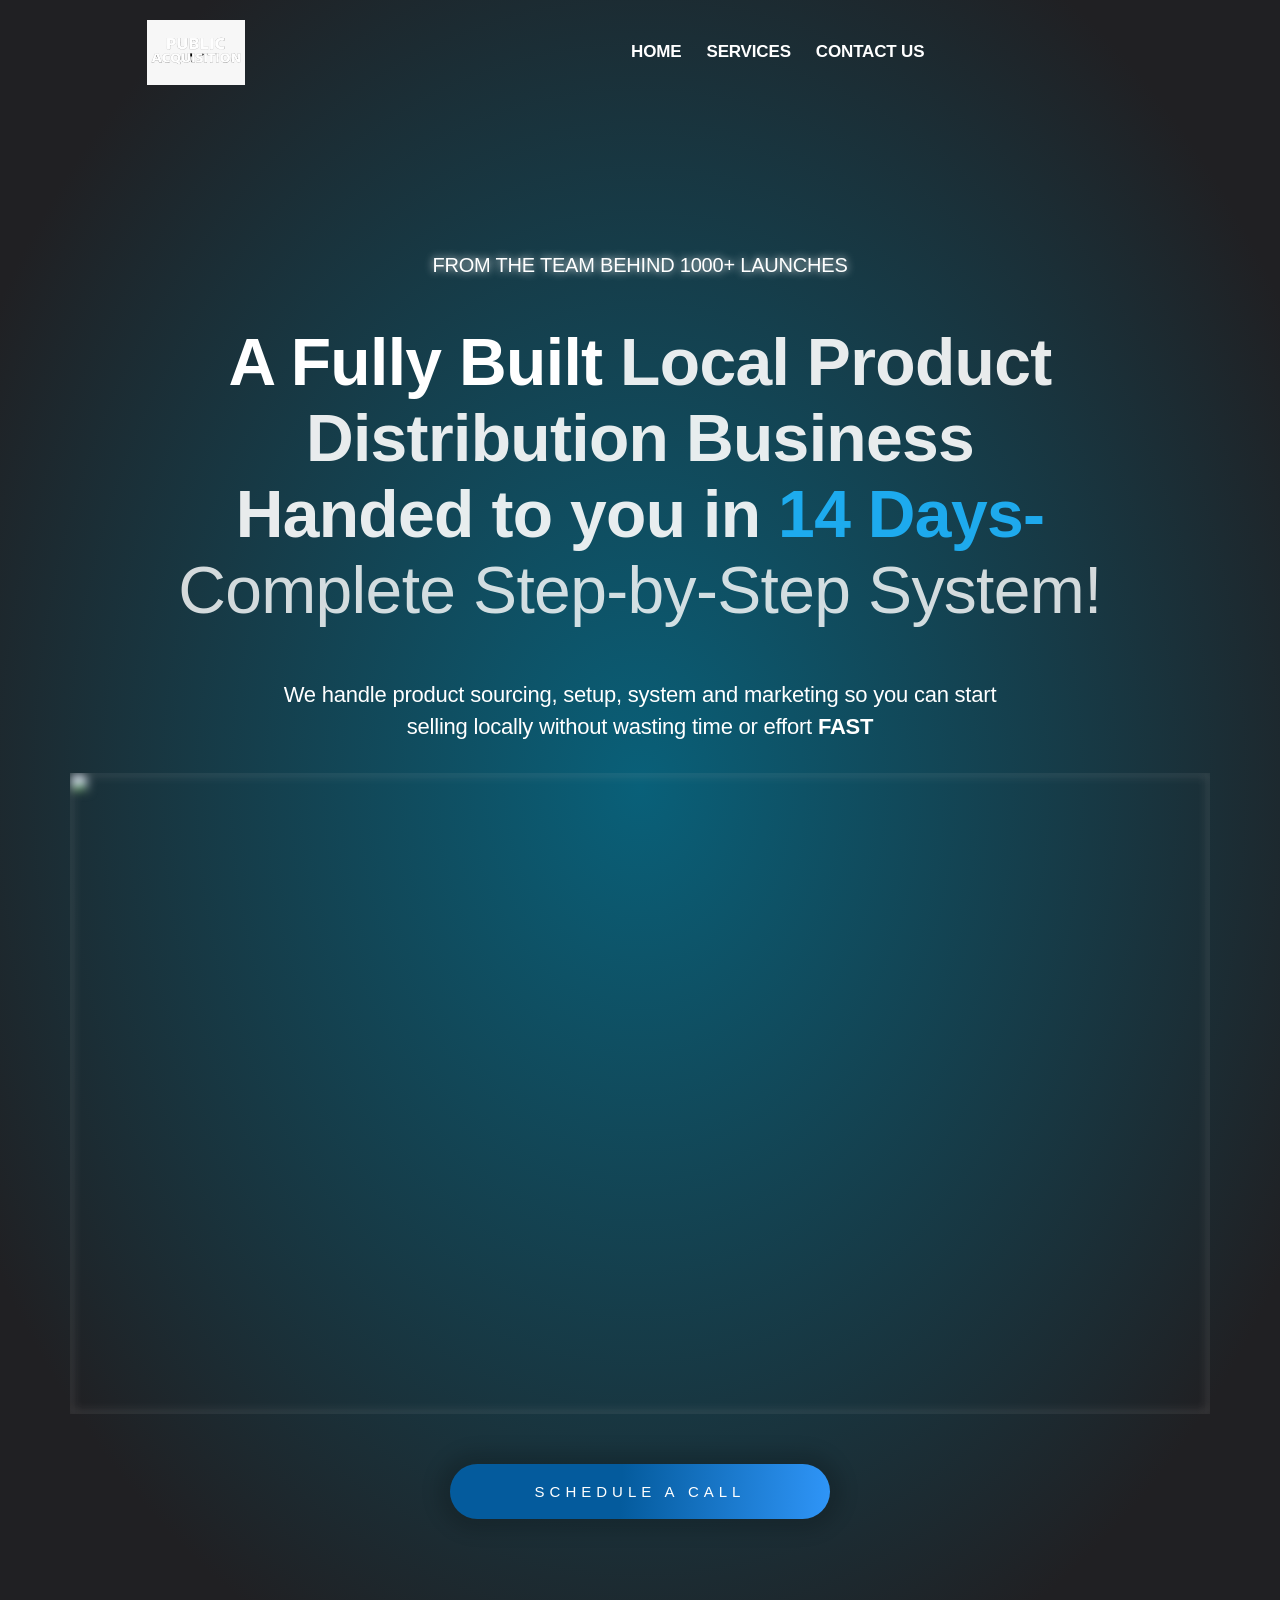
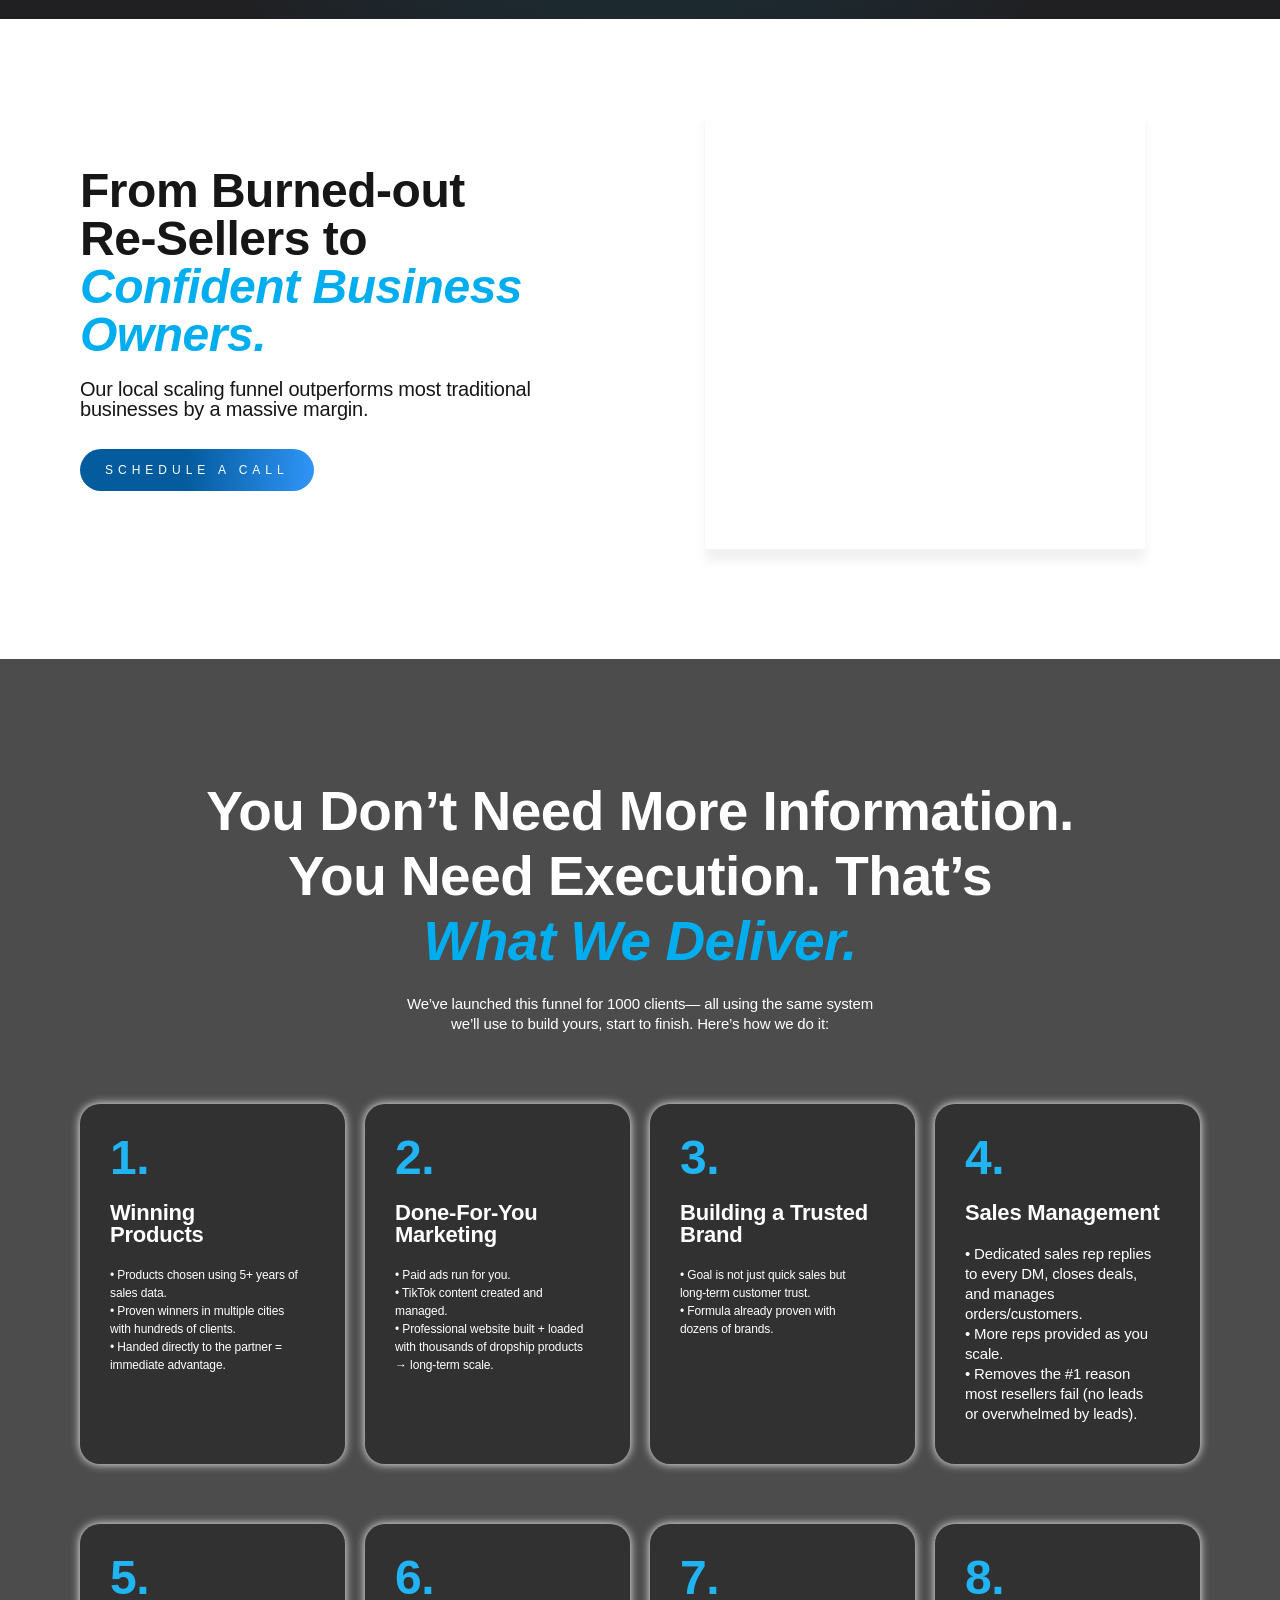
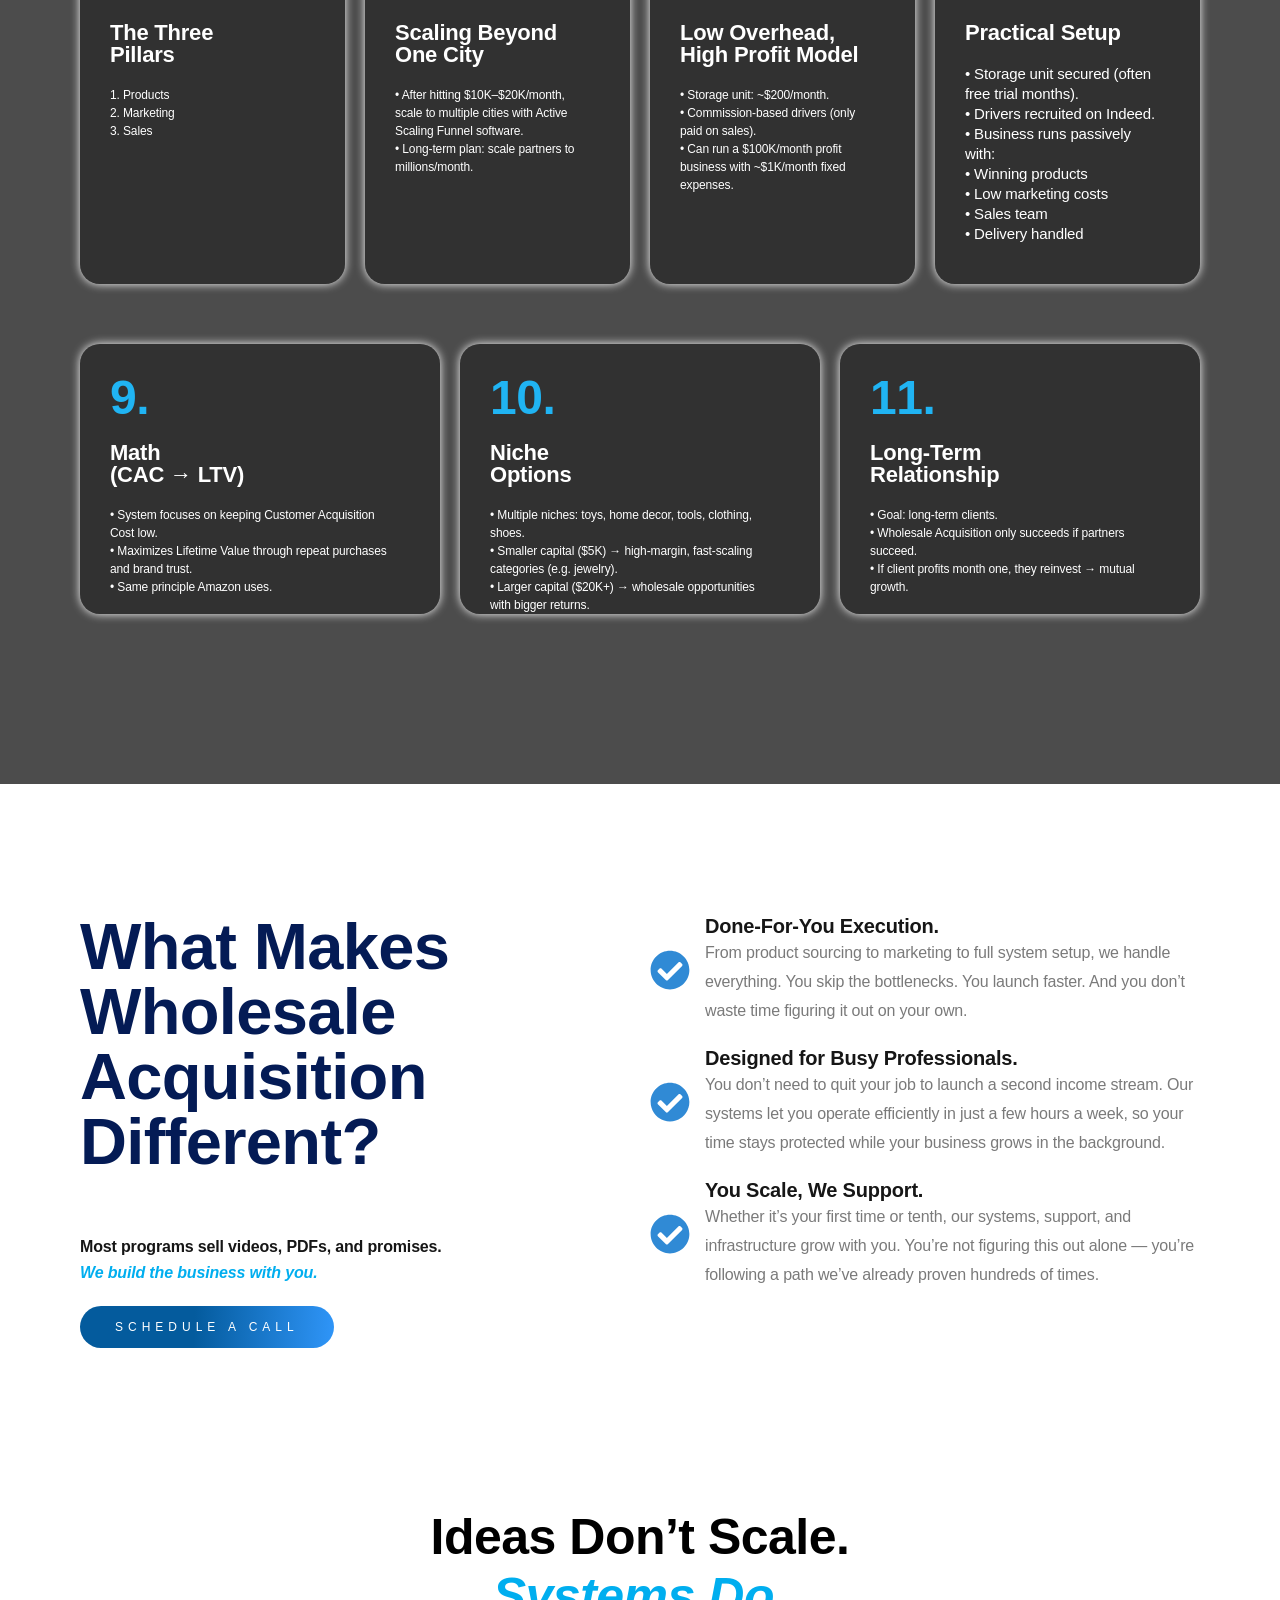
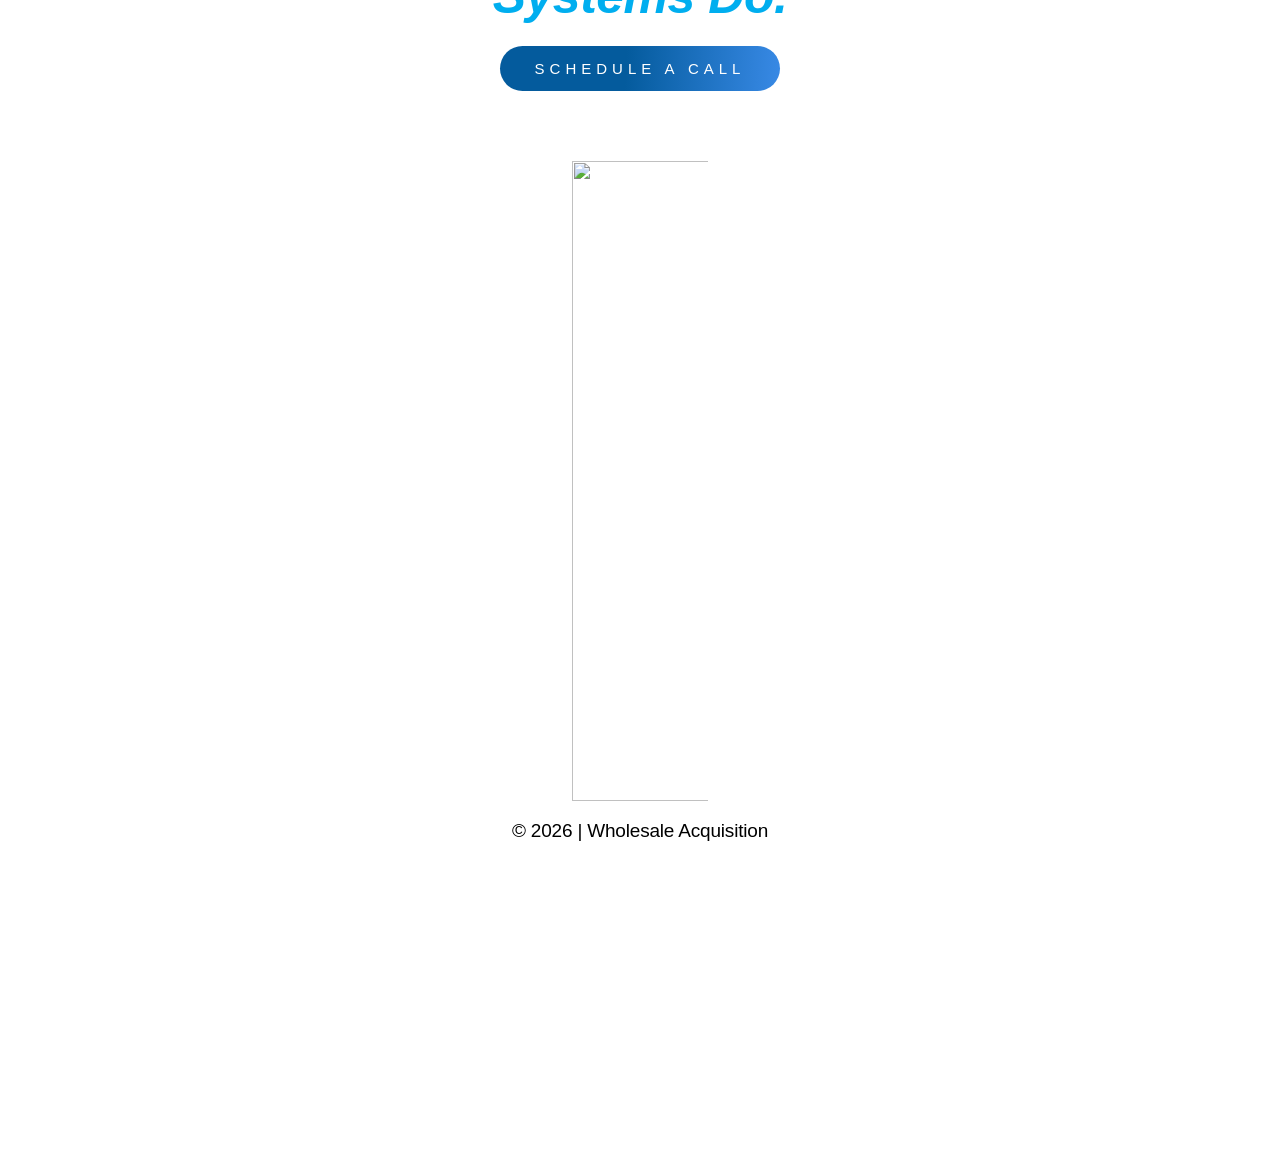
==== commit 39e52bd7: "logo changes" ====
--- a/index.html
+++ b/index.html
@@ -1871,176 +1871,123 @@
         data-elementor-id="973"
         data-elementor-post-type="elementor_library"
         data-elementor-type="header"
+        style="width: 100%"
       >
+        <style>
+          /* Responsive font size logic */
+          :root {
+            --nav-font-size: 11px;
+          }
+          @media (min-width: 768px) {
+            :root {
+              --nav-font-size: 17px;
+            }
+          }
+        </style>
+
         <div
           class="elementor-element elementor-element-a560c42 e-flex e-con-boxed e-con e-parent e-lazyloaded"
           data-element_type="container"
           data-id="a560c42"
-          data-settings='{"background_background":"classic"}'
         >
-          <div class="e-con-inner">
+          <div
+            class="e-con-inner"
+            style="
+              display: flex;
+              flex-direction: row;
+              align-items: center;
+              justify-content: space-between;
+              width: 100%;
+              padding: 10px 15px;
+            "
+          >
             <div
               class="elementor-element elementor-element-30dfbc4 e-con-full e-flex e-con e-child"
               data-element_type="container"
               data-id="30dfbc4"
+              style="flex: 0 0 auto"
             >
-              <div
-                class="elementor-element elementor-element-886860f elementor-widget elementor-widget-image"
-                data-element_type="widget"
-                data-id="886860f"
-                data-widget_type="image.default"
-              >
+              <div class="elementor-widget-image">
                 <a href="#">
                   <img
-                    alt=""
-                    class="attachment-large size-large wp-image-966"
-                    fetchpriority="high"
-                    height="203"
-                    sizes="(max-width: 640px) 100vw, 640px"
-                    src="images/Logo.jpeg"
-                    width="640"
+                    alt="Logo"
+                    src="images/Logo (2).png"
+                    style="height: 65px; width: auto; display: block"
                   />
                 </a>
               </div>
             </div>
+
             <div
               class="elementor-element elementor-element-026324e e-con-full e-flex e-con e-child"
               data-element_type="container"
               data-id="026324e"
+              style="flex: 0 0 auto"
             >
-              <div
-                class="elementor-element elementor-element-ea4c6ca elementor-nav-menu__align-center elementor-nav-menu--stretch elementor-widget-mobile__width-initial elementor-nav-menu--dropdown-tablet elementor-nav-menu__text-align-aside elementor-nav-menu--toggle elementor-nav-menu--burger elementor-widget elementor-widget-nav-menu"
-                data-element_type="widget"
-                data-id="ea4c6ca"
-                data-settings='{"full_width":"stretch","toggle_icon_hover_animation":"shrink","layout":"horizontal","submenu_icon":{"value":"&lt;svg aria-hidden=\"true\" class=\"e-font-icon-svg e-fas-caret-down\" viewBox=\"0 0 320 512\" xmlns=\"http:\/\/www.w3.org\/2000\/svg\"&gt;&lt;path d=\"M31.3 192h257.3c17.8 0 26.7 21.5 14.1 34.1L174.1 354.8c-7.8 7.8-20.5 7.8-28.3 0L17.2 226.1C4.6 213.5 13.5 192 31.3 192z\"&gt;&lt;\/path&gt;&lt;\/svg&gt;","library":"fa-solid"},"toggle":"burger"}'
-                data-widget_type="nav-menu.default"
+              <nav
+                aria-label="Menu"
+                class="elementor-nav-menu--main"
+                style="display: block !important"
               >
-                <nav
-                  aria-label="Menu"
-                  class="elementor-nav-menu--main elementor-nav-menu__container elementor-nav-menu--layout-horizontal e--pointer-underline e--animation-fade"
-                >
-                  <ul
-                    class="elementor-nav-menu"
-                    data-smartmenus-id="17732261272241973"
-                    id="menu-1-ea4c6ca"
-                  >
-                    <li
-                      class="menu-item menu-item-type-post_type menu-item-object-page menu-item-home current-menu-item page_item page-item-8 current_page_item menu-item-13"
-                    >
-                      <a
-                        aria-current="page"
-                        class="elementor-item elementor-item-active"
-                        href="https://wholesaleacquisition.com/"
-                      >
-                        HOME
-                      </a>
-                    </li>
-                    <li
-                      class="menu-item menu-item-type-custom menu-item-object-custom menu-item-15"
-                    >
-                      <a
-                        aria-current=""
-                        class="elementor-item elementor-item-anchor"
-                        href="#services"
-                      >
-                        SERVICES
-                      </a>
-                    </li>
-                    <li
-                      class="menu-item menu-item-type-custom menu-item-object-custom menu-item-1463"
-                    >
-                      <a
-                        class="elementor-item"
-                        href="https://calendly.com/publicacquisition/30min"
-                      >
-                        CONTACT US
-                      </a>
-                    </li>
-                  </ul>
-                </nav>
-                <div
-                  aria-expanded="false"
-                  aria-label="Menu Toggle"
-                  class="elementor-menu-toggle"
-                  role="button"
-                  style=""
-                  tabindex="0"
-                >
-                  <svg
-                    aria-hidden="true"
-                    class="elementor-menu-toggle__icon--open elementor-animation-shrink e-font-icon-svg e-eicon-menu-bar"
-                    role="presentation"
-                    viewbox="0 0 1000 1000"
-                    xmlns="http://www.w3.org/2000/svg"
-                  >
-                    <path
-                      d="M104 333H896C929 333 958 304 958 271S929 208 896 208H104C71 208 42 237 42 271S71 333 104 333ZM104 583H896C929 583 958 554 958 521S929 458 896 458H104C71 458 42 487 42 521S71 583 104 583ZM104 833H896C929 833 958 804 958 771S929 708 896 708H104C71 708 42 737 42 771S71 833 104 833Z"
-                    ></path>
-                  </svg>
-                  <svg
-                    aria-hidden="true"
-                    class="elementor-menu-toggle__icon--close elementor-animation-shrink e-font-icon-svg e-eicon-close"
-                    role="presentation"
-                    viewbox="0 0 1000 1000"
-                    xmlns="http://www.w3.org/2000/svg"
-                  >
-                    <path
-                      d="M742 167L500 408 258 167C246 154 233 150 217 150 196 150 179 158 167 167 154 179 150 196 150 212 150 229 154 242 171 254L408 500 167 742C138 771 138 800 167 829 196 858 225 858 254 829L496 587 738 829C750 842 767 846 783 846 800 846 817 842 829 829 842 817 846 804 846 783 846 767 842 750 829 737L588 500 833 258C863 229 863 200 833 171 804 137 775 137 742 167Z"
-                    ></path>
-                  </svg>
-                </div>
-                <nav
-                  aria-hidden="true"
-                  class="elementor-nav-menu--dropdown elementor-nav-menu__container"
+                <ul
                   style="
-                    width: 1905px;
-                    left: 0px;
-                    top: 50.5938px;
-                    --menu-height: 0;
+                    display: flex;
+                    flex-direction: row;
+                    list-style: none;
+                    gap: 15px;
+                    margin: 0;
+                    padding: 0;
+                    align-items: center;
                   "
                 >
-                  <ul
-                    class="elementor-nav-menu"
-                    data-smartmenus-id="17732261272255054"
-                    id="menu-2-ea4c6ca"
-                  >
-                    <li
-                      class="menu-item menu-item-type-post_type menu-item-object-page menu-item-home current-menu-item page_item page-item-8 current_page_item menu-item-13"
+                  <li class="menu-item">
+                    <a
+                      href="#"
+                      style="
+                        text-decoration: none;
+                        font-weight: bold;
+                        color: #ffffff;
+                        font-size: var(--nav-font-size);
+                        white-space: nowrap;
+                        padding-left: 10px;
+                      "
                     >
-                      <a
-                        aria-current="page"
-                        class="elementor-item elementor-item-active"
-                        href="https://wholesaleacquisition.com/"
-                        tabindex="-1"
-                      >
-                        HOME
-                      </a>
-                    </li>
-                    <li
-                      class="menu-item menu-item-type-custom menu-item-object-custom menu-item-15"
+                      HOME
+                    </a>
+                  </li>
+                  <li class="menu-item">
+                    <a
+                      href="#services"
+                      style="
+                        text-decoration: none;
+                        font-weight: bold;
+                        color: #ffffff;
+                        font-size: var(--nav-font-size);
+                        white-space: nowrap;
+                        padding-left: 10px;
+                      "
                     >
-                      <a
-                        class="elementor-item elementor-item-anchor"
-                        href="#services"
-                        tabindex="-1"
-                      >
-                        SERVICES
-                      </a>
-                    </li>
-                    <li
-                      class="menu-item menu-item-type-custom menu-item-object-custom menu-item-1463"
+                      SERVICES
+                    </a>
+                  </li>
+                  <li class="menu-item">
+                    <a
+                      href="https://calendly.com/publicacquisition/30min"
+                      style="
+                        text-decoration: none;
+                        font-weight: bold;
+                        color: #ffffff;
+                        font-size: var(--nav-font-size);
+                        white-space: nowrap;
+                        padding-left: 10px;
+                        padding-right: 20px;
+                      "
                     >
-                      <a
-                        class="elementor-item"
-                        href=" https://calendly.com/publicacquisition/30min"
-                        tabindex="-1"
-                      >
-                        CONTACT US
-                      </a>
-                    </li>
-                  </ul>
-                </nav>
-              </div>
+                      CONTACT US
+                    </a>
+                  </li>
+                </ul>
+              </nav>
             </div>
           </div>
         </div>
@@ -3111,13 +3058,6 @@
                   height="203"
                   loading="lazy"
                   sizes="(max-width: 640px) 100vw, 640px"
-                  src="images/Whole-Sale-Logo-B-1024x325.webp"
-                  srcset="
-                    https://wholesaleacquisition.com/wp-content/uploads/2026/01/Whole-Sale-Logo-B-1024x325.webp 1024w,
-                    https://wholesaleacquisition.com/wp-content/uploads/2026/01/Whole-Sale-Logo-B-300x95.webp    300w,
-                    https://wholesaleacquisition.com/wp-content/uploads/2026/01/Whole-Sale-Logo-B-768x243.webp   768w,
-                    https://wholesaleacquisition.com/wp-content/uploads/2026/01/Whole-Sale-Logo-B.webp          1265w
-                  "
                   width="640"
                 />
               </div>
@@ -4104,12 +4044,12 @@
         const menu = document.querySelector(".elementor-nav-menu--dropdown");
 
         toggle.addEventListener("click", function () {
-          if (menu.style.display === "block") {
-            menu.style.display = "none";
+          menu.classList.toggle("active");
+
+          if (menu.classList.contains("active")) {
+            toggle.setAttribute("aria-expanded", "true");
+          } else {
             toggle.setAttribute("aria-expanded", "false");
-          } else {
-            menu.style.display = "block";
-            toggle.setAttribute("aria-expanded", "true");
           }
         });
       });
